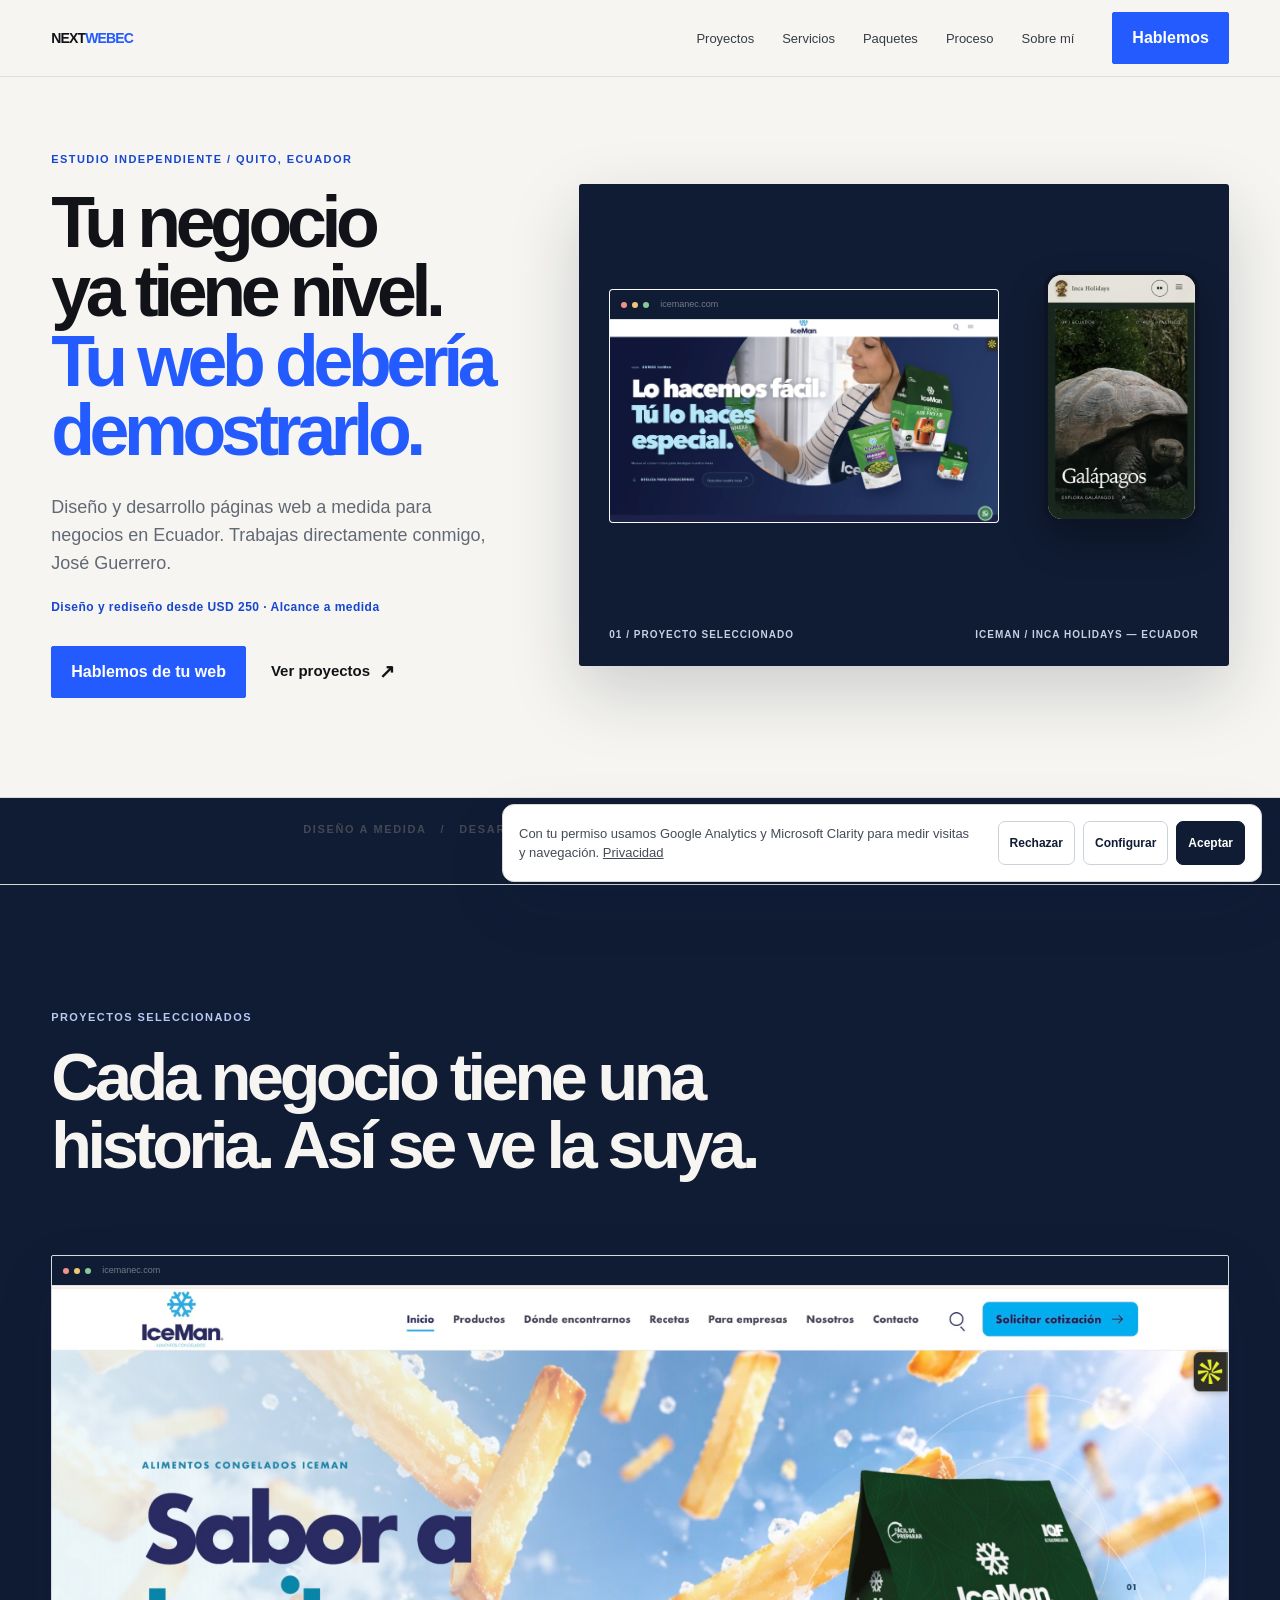
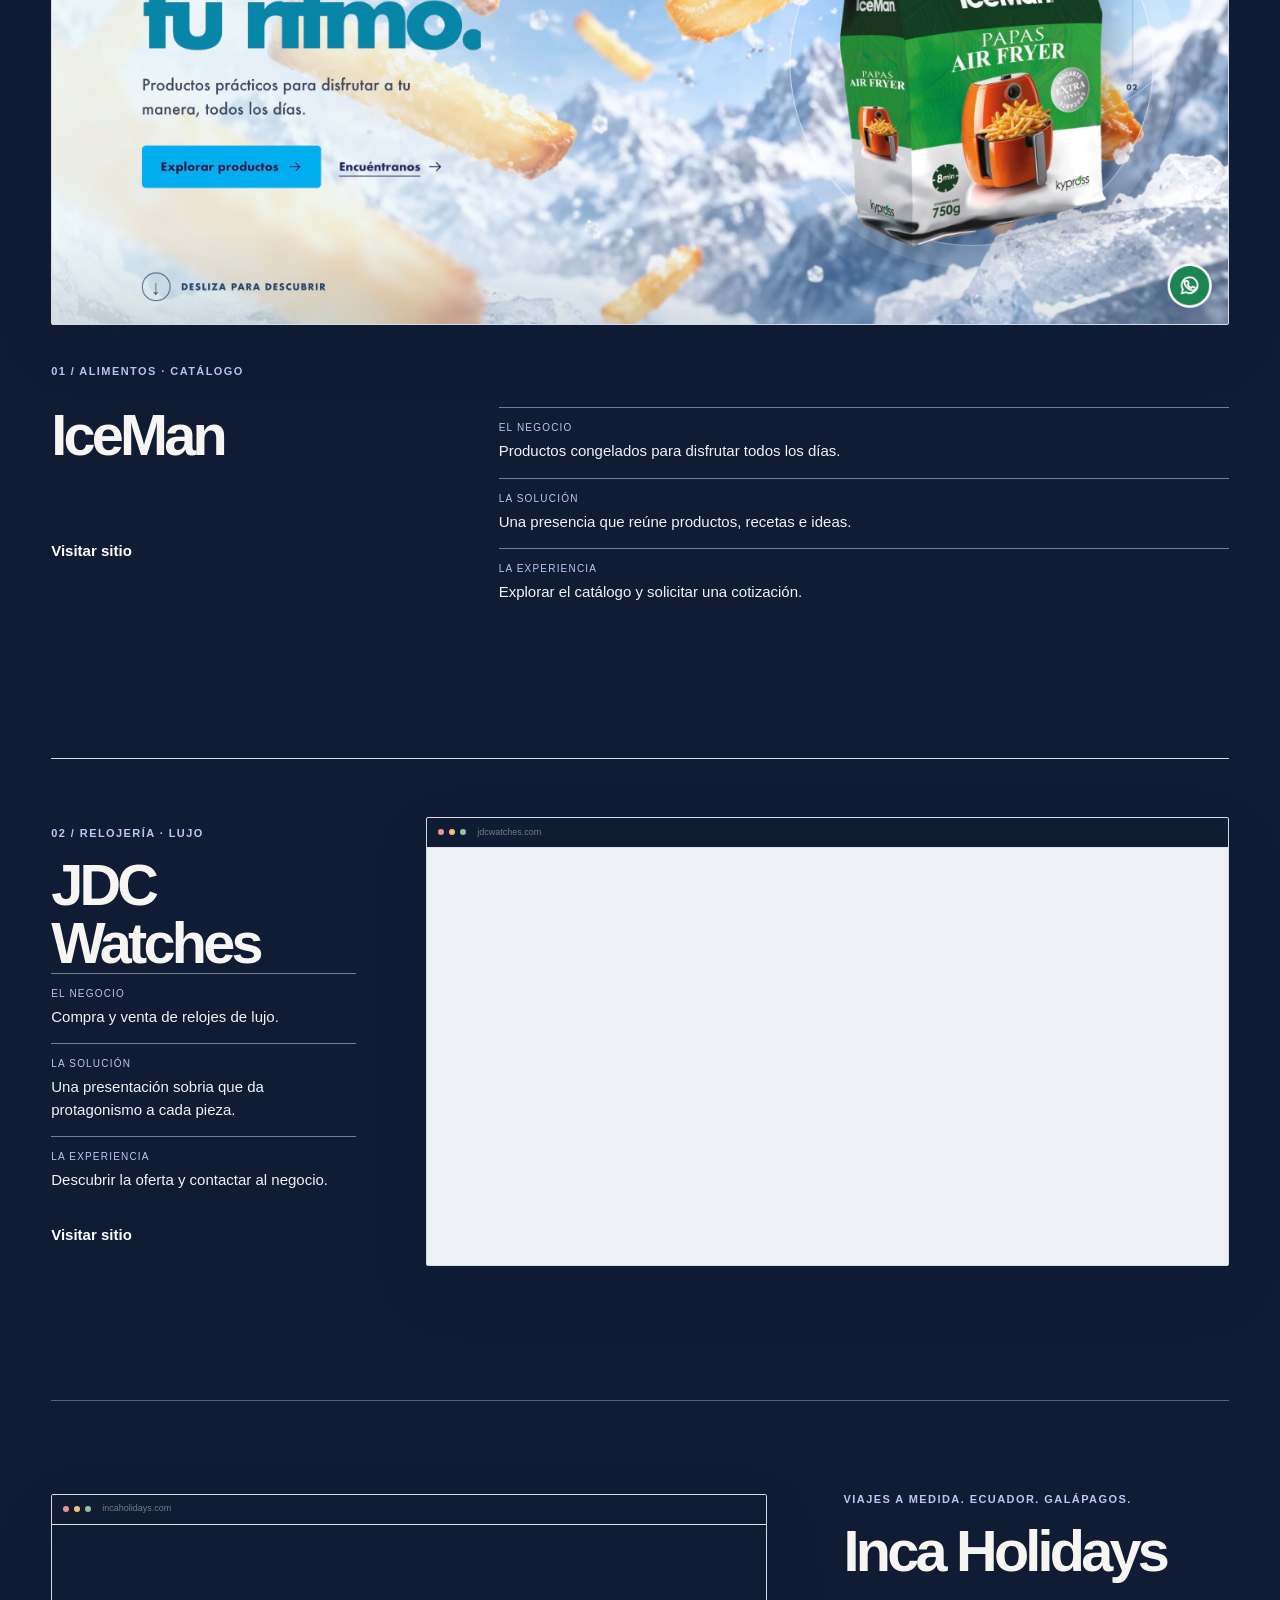
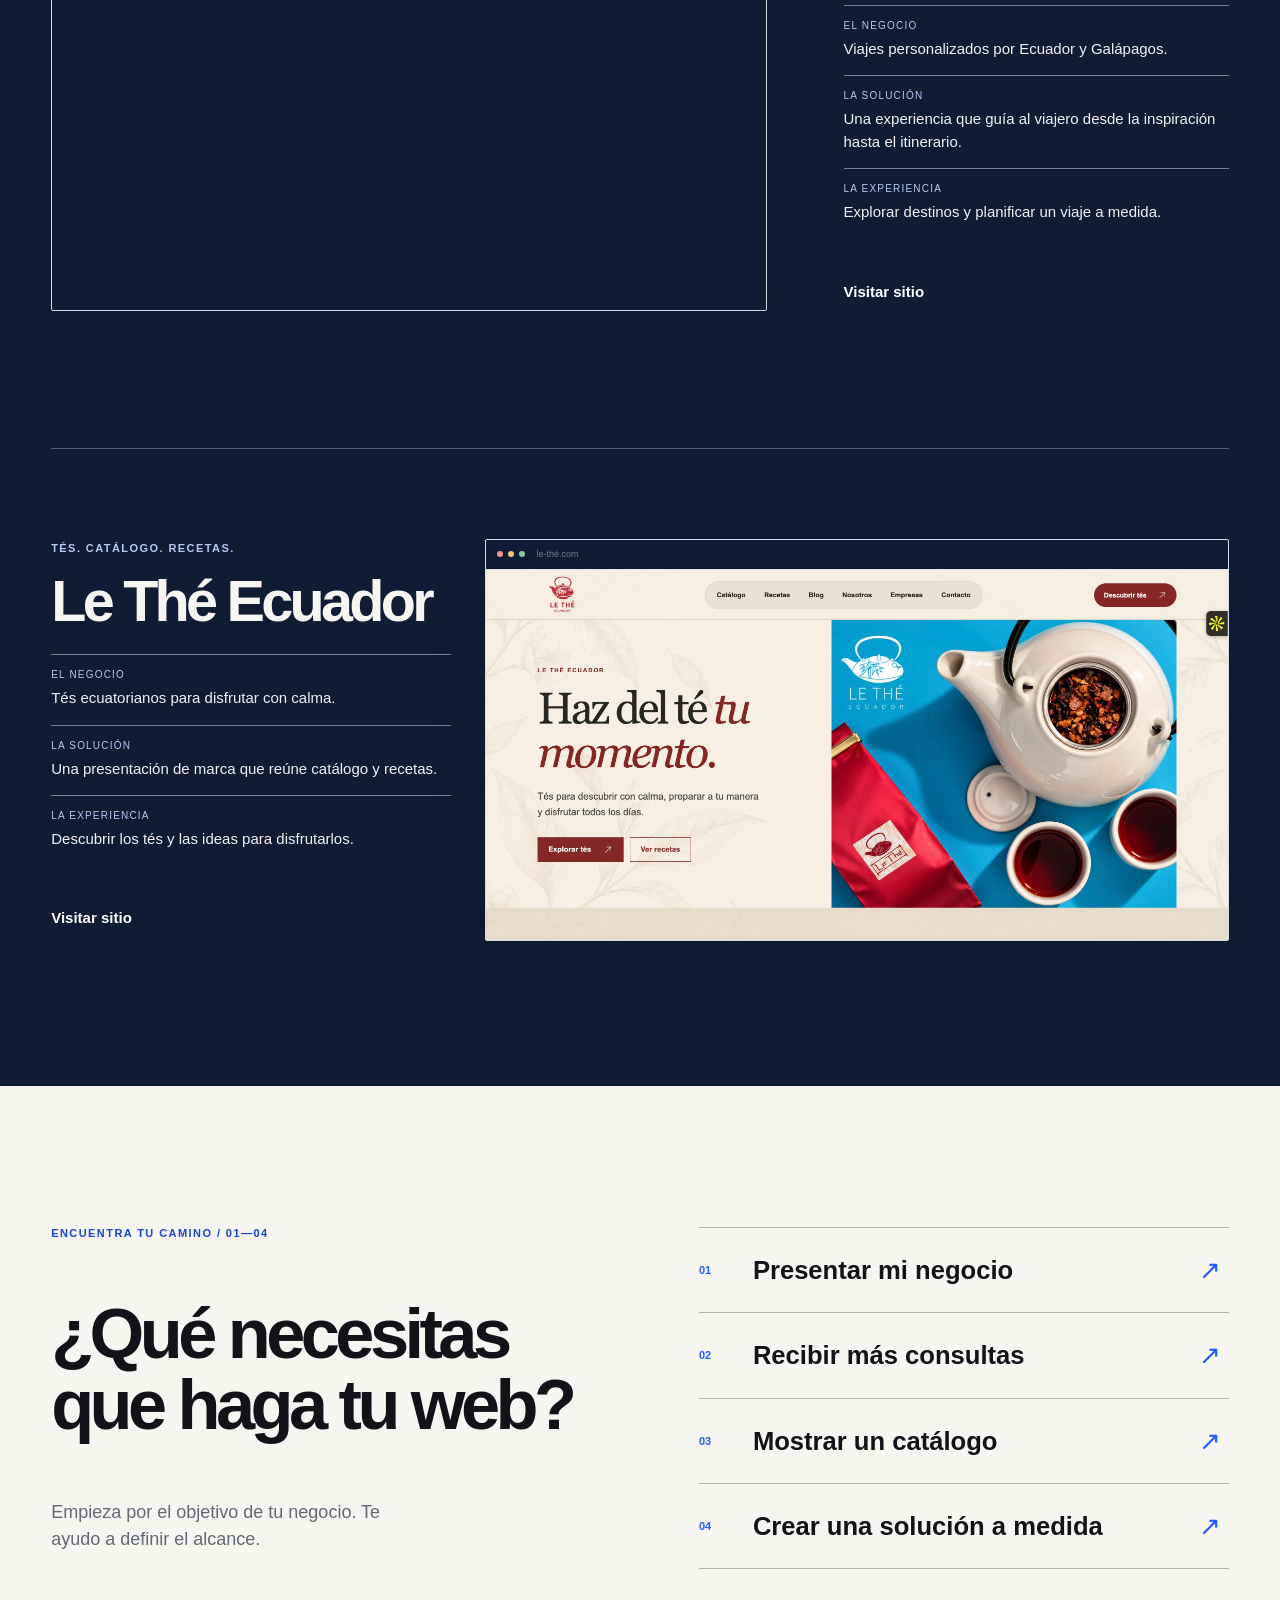
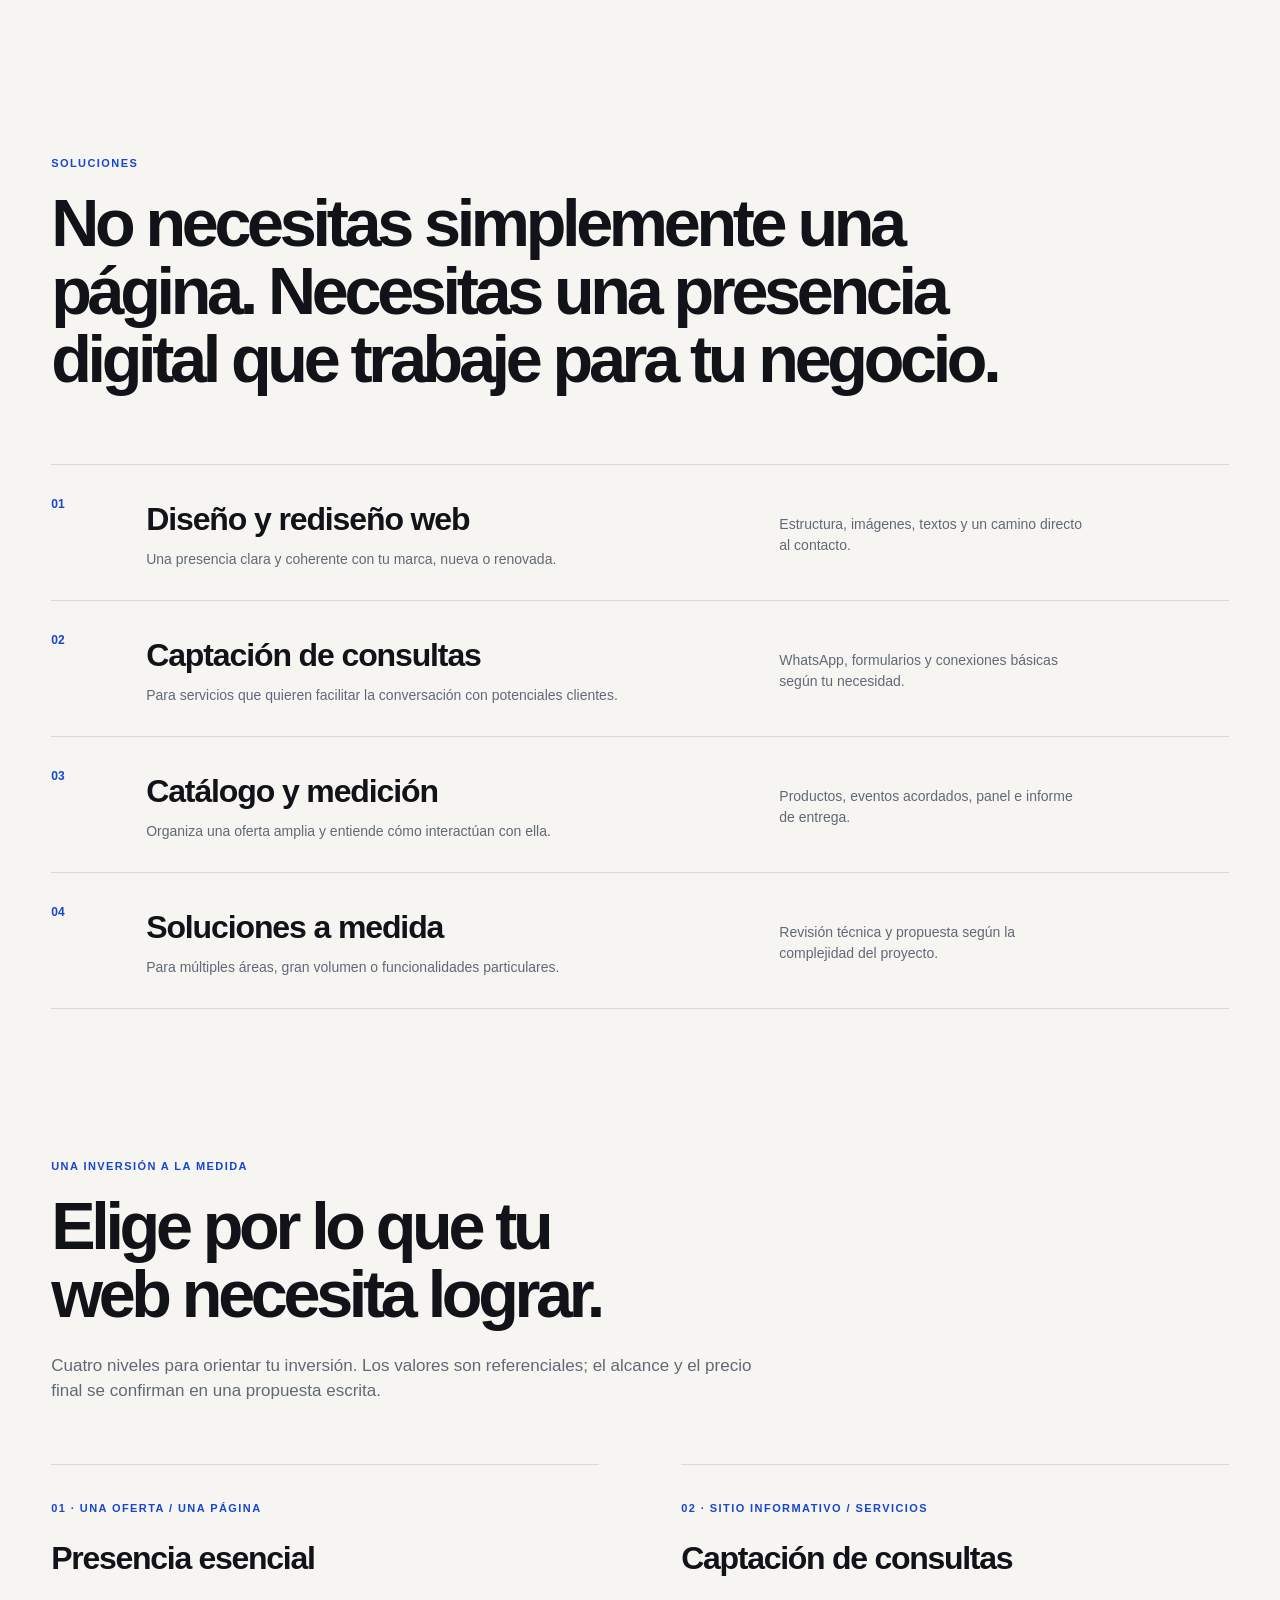
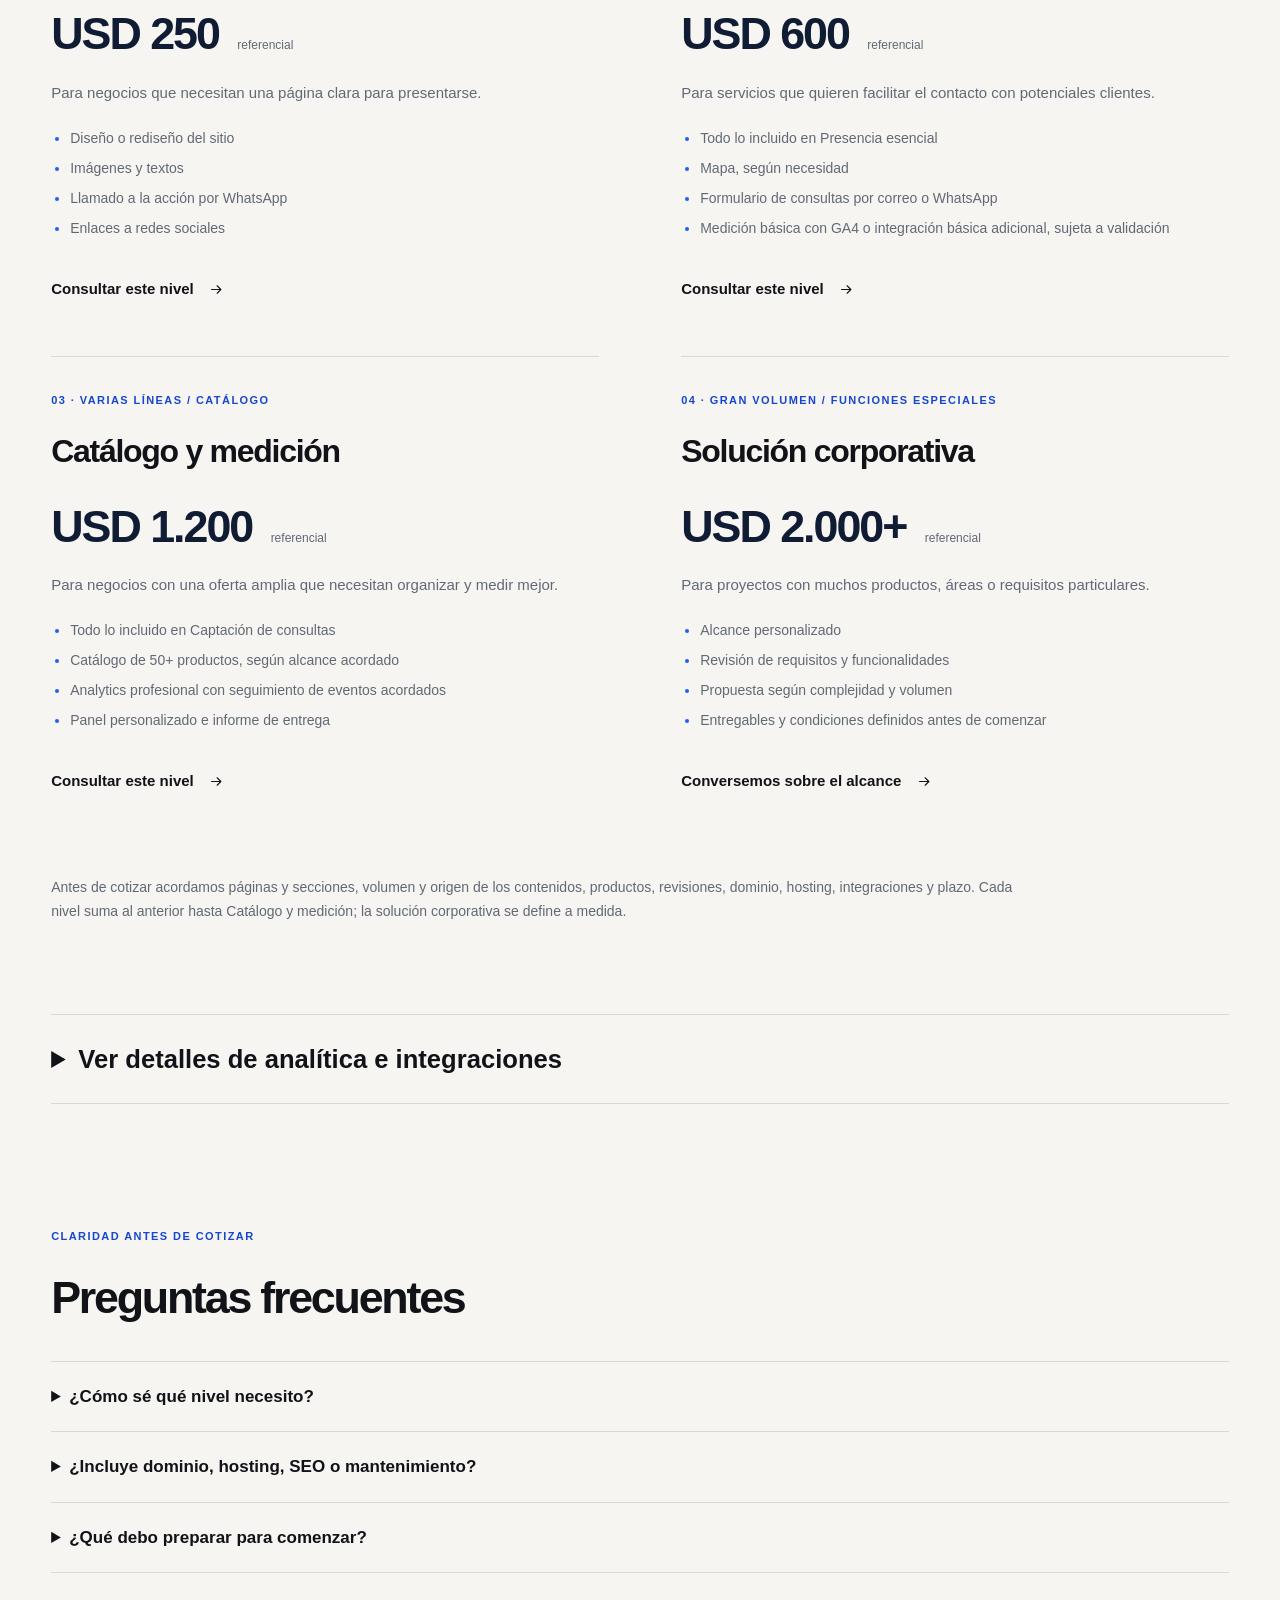
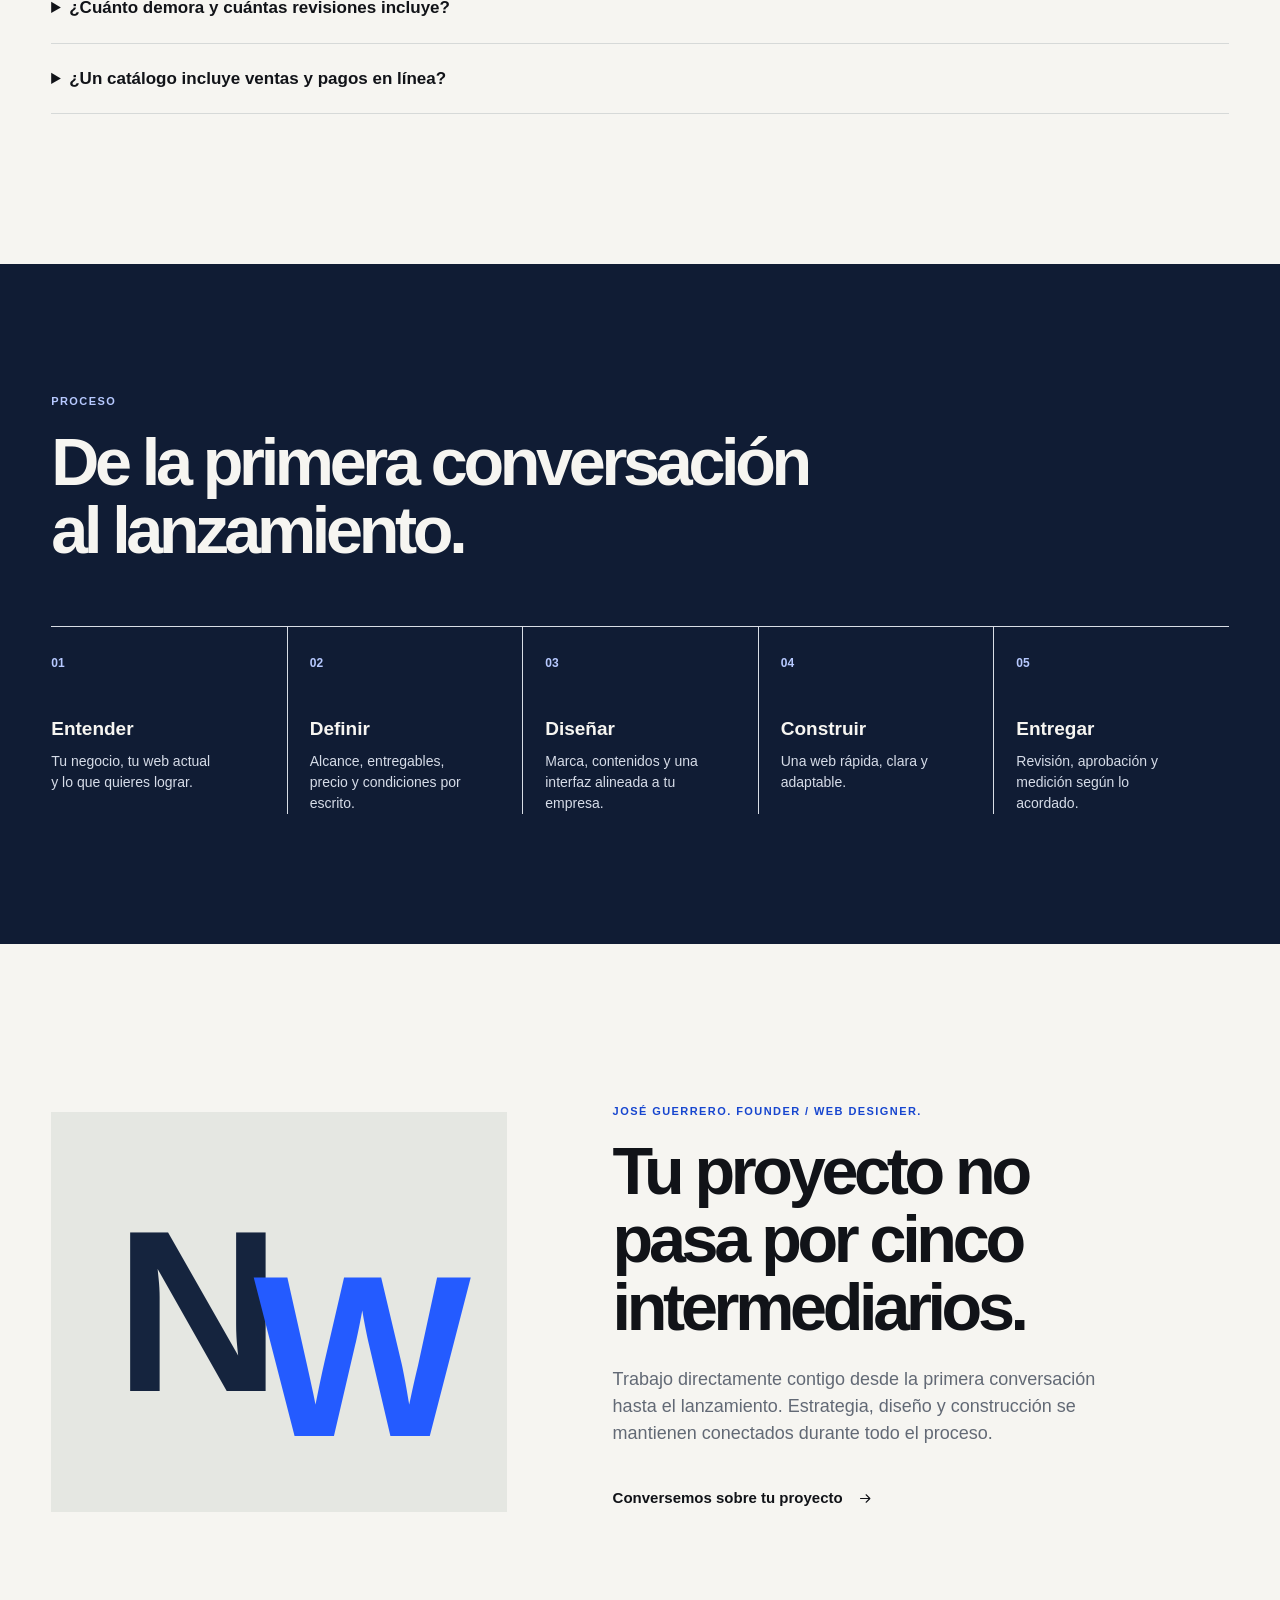
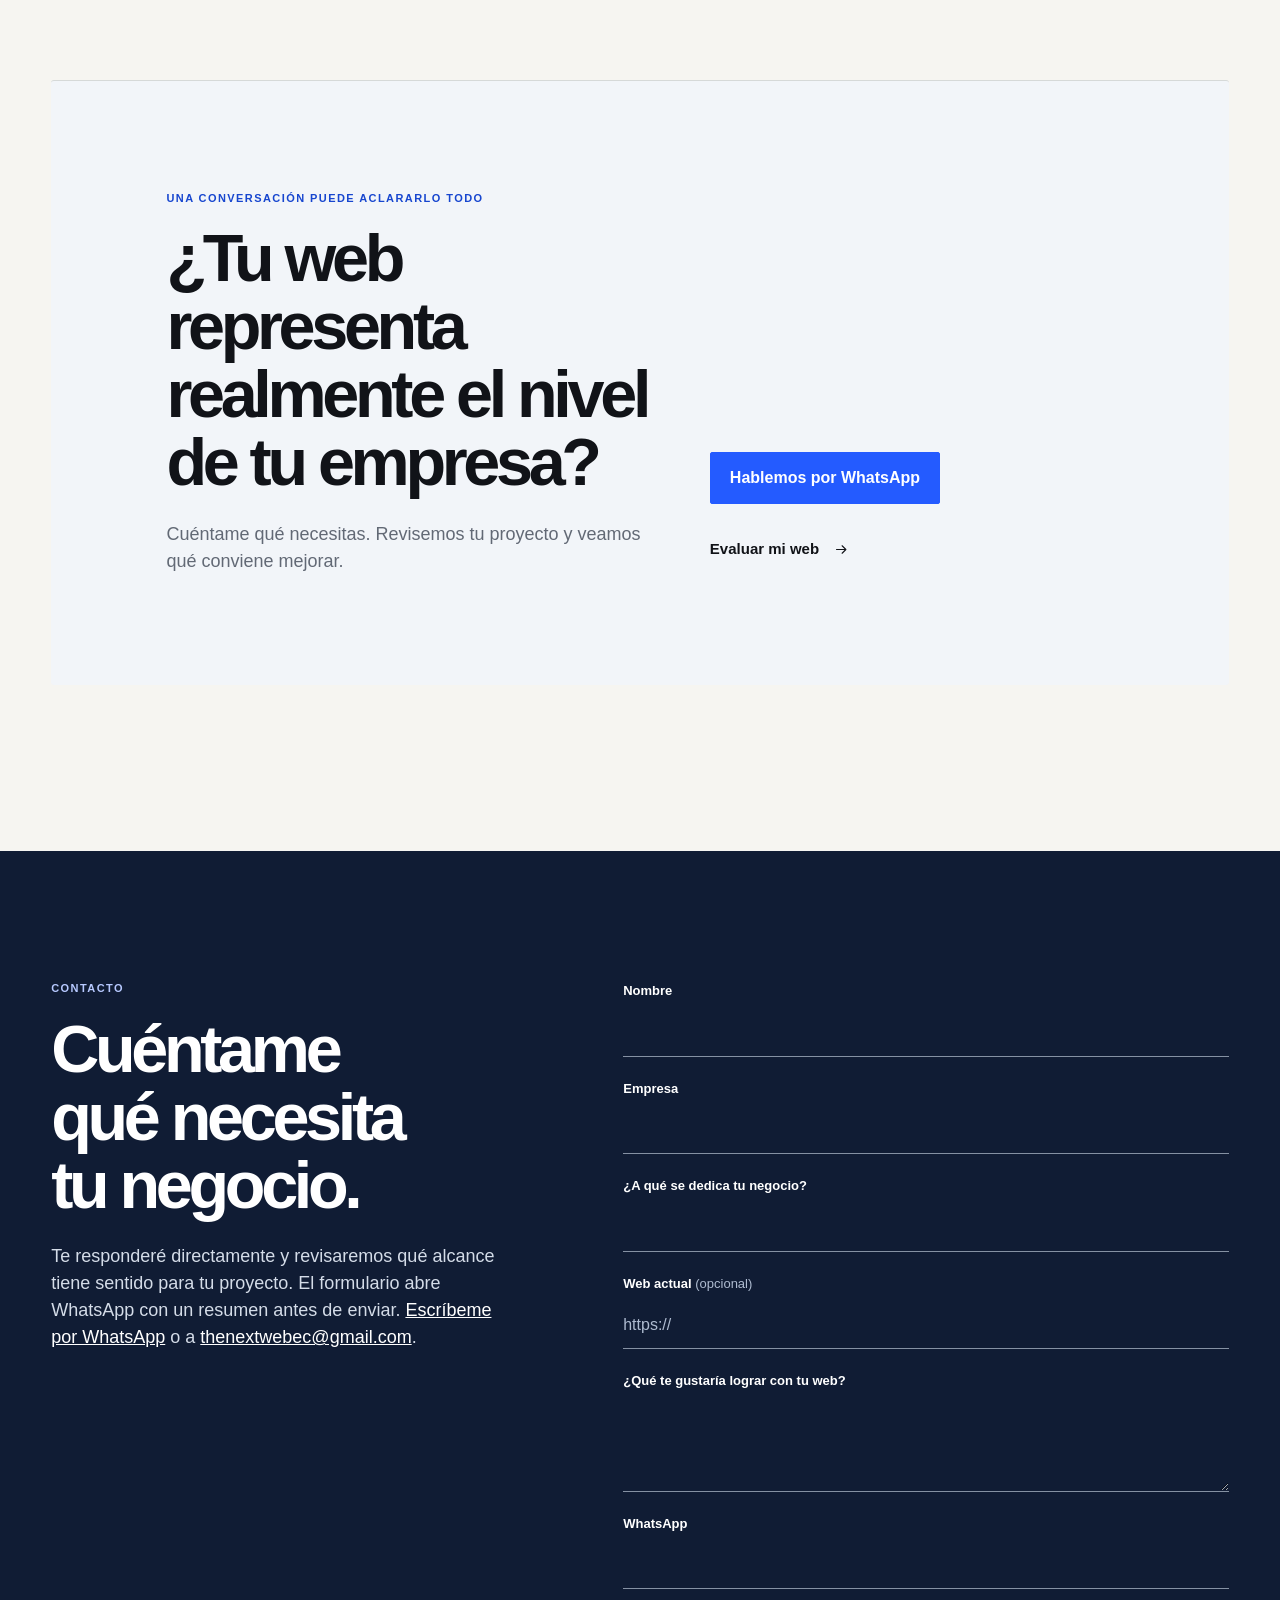
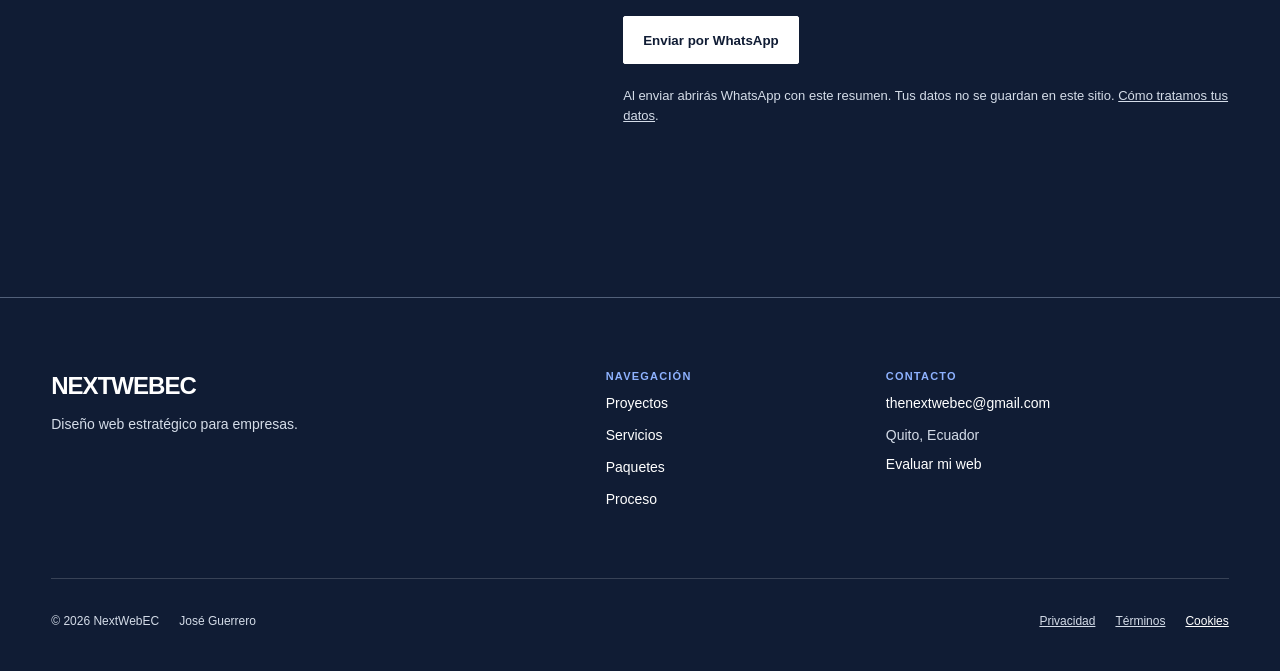
==== index.html @ 632a2a4b "Refresh project cover layout styles" ====
<!doctype html>
<html lang="es-EC">
<head>
  <meta charset="utf-8">
  <meta name="viewport" content="width=device-width, initial-scale=1">
  <title>Diseño y rediseño web en Quito, Ecuador | NextWebEC</title>
  <meta name="description" content="Diseño y rediseño de páginas web empresariales en Quito y Ecuador. Sitios a medida con contacto por WhatsApp. Alcance y cotización por escrito.">
  <meta name="robots" content="index, follow, max-image-preview:large">
  <meta name="author" content="José Guerrero, NextWebEC">
  <meta name="theme-color" content="#FFFFFF">
  <link rel="canonical" href="https://thenextwebec.com/">
  <link rel="icon" type="image/svg+xml" href="favicon.svg">
  <meta property="og:type" content="website">
  <meta property="og:site_name" content="NextWebEC">
  <meta property="og:locale" content="es_EC">
  <meta property="og:url" content="https://thenextwebec.com/">
  <meta property="og:title" content="Diseño y rediseño web en Quito, Ecuador | NextWebEC">
  <meta property="og:description" content="Diseño y rediseño de páginas web empresariales en Quito y Ecuador. Sitios a medida con contacto por WhatsApp. Alcance y cotización por escrito.">
  <meta property="og:image" content="https://thenextwebec.com/assets/social-preview.png">
  <meta name="twitter:card" content="summary_large_image">
  <link rel="preload" as="image" href="assets/projects/hero-iceman-desktop.webp"><link rel="stylesheet" href="styles.css?v=audit-20261008"><link rel="stylesheet" href="redesign-v2.css?v=7">

  <script type="application/ld+json">{"@context": "https://schema.org", "@graph": [{"@type": "Organization", "@id": "https://thenextwebec.com/#organization", "name": "NextWebEC", "url": "https://thenextwebec.com/", "email": "thenextwebec@gmail.com", "founder": {"@type": "Person", "name": "José Guerrero"}, "areaServed": [{"@type": "City", "name": "Quito"}, {"@type": "Country", "name": "Ecuador"}]}, {"@type": "WebSite", "@id": "https://thenextwebec.com/#website", "url": "https://thenextwebec.com/", "name": "NextWebEC", "inLanguage": "es-EC", "publisher": {"@id": "https://thenextwebec.com/#organization"}}, {"@type": "WebPage", "@id": "https://thenextwebec.com/#webpage", "url": "https://thenextwebec.com/", "name": "Diseño y rediseño web en Quito, Ecuador | NextWebEC", "description": "Diseño y rediseño de páginas web empresariales en Quito y Ecuador. Sitios a medida con contacto por WhatsApp. Alcance y cotización por escrito.", "inLanguage": "es-EC", "isPartOf": {"@id": "https://thenextwebec.com/#website"}, "about": {"@id": "https://thenextwebec.com/#organization"}}]}</script>
<meta name="referrer" content="strict-origin-when-cross-origin"><meta http-equiv="Content-Security-Policy" content="default-src 'self'; script-src 'self' https://www.googletagmanager.com https://www.google-analytics.com https://www.clarity.ms https://*.clarity.ms; style-src 'self' 'unsafe-inline'; img-src 'self' data: https://*.google-analytics.com https://*.clarity.ms https://*.bing.com; connect-src 'self' https://*.google-analytics.com https://*.analytics.google.com https://www.googletagmanager.com https://*.clarity.ms https://*.bing.com; frame-src 'none'; object-src 'none'; base-uri 'self'; form-action 'none'; upgrade-insecure-requests"><link rel="icon" type="image/png" sizes="32x32" href="/favicon-32.png"><link rel="icon" type="image/svg+xml" href="/favicon.svg"><link rel="apple-touch-icon" sizes="180x180" href="/apple-touch-icon.png"><script src="/tracking.js" defer></script><meta property="og:image:width" content="1200"><meta property="og:image:height" content="630"><meta property="og:image:alt" content="NextWebEC: Tu negocio tiene nivel. Tu web también."><meta name="twitter:title" content="Diseño y rediseño web en Quito, Ecuador | NextWebEC"><meta name="twitter:description" content="Diseño y rediseño de páginas web empresariales en Quito y Ecuador. Sitios a medida con contacto por WhatsApp. Alcance y cotización por escrito."><meta name="twitter:image" content="https://thenextwebec.com/assets/social-preview.png"></head>
<body>
  <a class="skip-link" href="#contenido">Saltar al contenido</a>
  <header class="site-header" id="top">
    <nav class="nav shell" aria-label="Navegación principal">
      <a class="wordmark" href="#inicio" aria-label="NextWebEC, inicio">NEXT<span>WEBEC</span></a>
      <button class="nav-toggle" type="button" aria-expanded="false" aria-controls="site-menu"><span class="nav-toggle-label" aria-hidden="true">Menú</span><span class="sr-only">Abrir menú</span><span class="nav-toggle-line" aria-hidden="true"></span><span class="nav-toggle-line" aria-hidden="true"></span></button>
      <div class="nav-menu" id="site-menu">
        <ul class="nav-links">
          <li><a href="#proyectos">Proyectos</a></li>
          <li><a href="#servicios">Servicios</a></li>
          <li><a href="#paquetes">Paquetes</a></li>
          <li><a href="#proceso">Proceso</a></li>
          <li><a href="#sobre-mi">Sobre mí</a></li>
        </ul>
        <a class="button button-nav" href="https://wa.me/593969349833?text=Hola%20Jos%C3%A9%2C%20vi%20tu%20trabajo%20y%20quisiera%20conversar%20sobre%20una%20web%20para%20mi%20empresa." target="_blank" rel="noopener noreferrer">Hablemos</a>
      </div>
    </nav>
  </header>
  <main id="contenido">
    <section class="hero shell" id="inicio">
      <div class="hero-copy reveal">
        <p class="eyebrow">Estudio independiente / Quito, Ecuador</p>
        <h1>Tu negocio ya tiene nivel.<span>Tu web debería demostrarlo.</span></h1>
        <p class="hero-summary">Diseño y desarrollo páginas web a medida para negocios en Ecuador. Trabajas directamente conmigo, José Guerrero.</p>
        <p class="hero-investment">Diseño y rediseño desde USD 250 · Alcance a medida</p>
        <div class="hero-actions"><a class="button" href="https://wa.me/593969349833?text=Hola%20Jos%C3%A9%2C%20quisiera%20conversar%20sobre%20mi%20web." target="_blank" rel="noopener noreferrer">Hablemos de tu web</a><a class="text-link" href="#proyectos">Ver proyectos <span aria-hidden="true">↗</span></a></div>
      </div>
      <div class="hero-showcase reveal" aria-label="Muestra de proyectos NextWebEC">
        <figure class="browser-frame">
          <div class="browser-bar" aria-hidden="true"><i></i><i></i><i></i><span>icemanec.com</span></div>
          <img src="assets/projects/hero-iceman-desktop.webp" width="1600" height="867" fetchpriority="high" loading="eager" decoding="async" alt="Portada de IceMan en escritorio">
        </figure>
        <figure class="phone-frame"><img src="assets/projects/hero-inca-mobile.webp" width="700" height="1247" loading="eager" decoding="async" alt="Versión móvil de Inca Holidays con Galápagos"></figure>
        <p class="showcase-caption">01 / PROYECTO SELECCIONADO <span>ICEMAN / INCA HOLIDAYS — ECUADOR</span></p>
      </div>
    </section>
    <section class="discipline-strip" aria-label="Capacidades principales"><div class="shell discipline-items"><p>DISEÑO A MEDIDA &nbsp; / &nbsp; DESARROLLO WEB &nbsp; / &nbsp; ESTRATEGIA &nbsp; / &nbsp; CATÁLOGOS &nbsp; / &nbsp; QUITO, ECUADOR</p></div></section>
    <div id="resultados" aria-hidden="true"></div>
    <section class="projects-section" id="proyectos"><div class="shell">
      <div class="section-heading reveal"><p class="eyebrow">Proyectos seleccionados</p><h2>Cada negocio tiene una historia. Así se ve la suya.</h2></div>
      <article class="case-study case-iceman reveal">
        <div class="case-visual browser-frame"><div class="browser-bar" aria-hidden="true"><i></i><i></i><i></i><span>icemanec.com</span></div><img src="assets/projects/iceman-homepage-hero.jpg?v=20261022" width="2880" height="1562" loading="lazy" decoding="async" alt="Hero actual de IceMan diseñado por NextWebEC"></div>
        <div class="case-copy"><p class="case-type">01 / ALIMENTOS · CATÁLOGO</p><h3>IceMan</h3><dl class="story"><div><dt>El negocio</dt><dd>Productos congelados para disfrutar todos los días.</dd></div><div><dt>La solución</dt><dd>Una presencia que reúne productos, recetas e ideas.</dd></div><div><dt>La experiencia</dt><dd>Explorar el catálogo y solicitar una cotización.</dd></div></dl><a class="text-link" href="https://icemanec.com/" target="_blank" rel="noopener noreferrer">Visitar sitio</a></div>
      </article>
      <article class="case-study case-jdc reveal">
        <div class="case-visual browser-frame"><div class="browser-bar" aria-hidden="true"><i></i><i></i><i></i><span>jdcwatches.com</span></div><img src="assets/projects/jdc-watches-hero-20261022.jpg?v=20261022" width="2880" height="1554" loading="lazy" decoding="async" alt="Hero actual de JDC Watches diseñado por NextWebEC"></div>
        <div class="case-copy"><p class="case-type">02 / RELOJERÍA · LUJO</p><h3>JDC Watches</h3><dl class="story"><div><dt>El negocio</dt><dd>Compra y venta de relojes de lujo.</dd></div><div><dt>La solución</dt><dd>Una presentación sobria que da protagonismo a cada pieza.</dd></div><div><dt>La experiencia</dt><dd>Descubrir la oferta y contactar al negocio.</dd></div></dl><a class="text-link" href="https://jdcwatches.com/" target="_blank" rel="noopener noreferrer">Visitar sitio</a></div>
      </article>
      <article class="case-study case-wellness reveal"><div class="case-visual browser-frame"><div class="browser-bar" aria-hidden="true"><i></i><i></i><i></i><span>incaholidays.com</span></div><img src="assets/projects/incaholidays-homepage-hero.jpg?v=20261113" width="2880" height="1556" loading="lazy" decoding="async" alt="Portada de Inca Holidays diseñada por NextWebEC"></div><div class="case-copy"><p class="case-type">Viajes a medida. Ecuador. Galápagos.</p><h3>Inca Holidays</h3><dl class="story"><div><dt>El negocio</dt><dd>Viajes personalizados por Ecuador y Galápagos.</dd></div><div><dt>La solución</dt><dd>Una experiencia que guía al viajero desde la inspiración hasta el itinerario.</dd></div><div><dt>La experiencia</dt><dd>Explorar destinos y planificar un viaje a medida.</dd></div></dl><a class="text-link" href="https://incaholidays.com/" target="_blank" rel="noopener noreferrer">Visitar sitio</a></div></article>
      <article class="case-study case-uio reveal"><div class="case-copy"><p class="case-type">Tés. Catálogo. Recetas.</p><h3>Le Thé Ecuador</h3><dl class="story"><div><dt>El negocio</dt><dd>Tés ecuatorianos para disfrutar con calma.</dd></div><div><dt>La solución</dt><dd>Una presentación de marca que reúne catálogo y recetas.</dd></div><div><dt>La experiencia</dt><dd>Descubrir los tés y las ideas para disfrutarlos.</dd></div></dl><a class="text-link" href="https://le-thé.com" target="_blank" rel="noopener noreferrer">Visitar sitio</a></div><div class="case-visual browser-frame"><div class="browser-bar" aria-hidden="true"><i></i><i></i><i></i><span>le-thé.com</span></div><img src="assets/projects/le-the-hero.jpg?v=20261022" width="2880" height="1560" loading="lazy" decoding="async" alt="Hero actual de Le Thé Ecuador diseñado por NextWebEC"></div></article>
    </div></section>
    <section class="goals" id="servicios"><div class="shell goals-inner"><div><p class="eyebrow">ENCUENTRA TU CAMINO / 01—04</p><h2>¿Qué necesitas que haga tu web?</h2><p>Empieza por el objetivo de tu negocio. Te ayudo a definir el alcance.</p></div><nav class="goals-list" aria-label="Elige según tu objetivo"><a href="#plan-1"><span>01</span> Presentar mi negocio <b>↗</b></a><a href="#plan-2"><span>02</span> Recibir más consultas <b>↗</b></a><a href="#plan-3"><span>03</span> Mostrar un catálogo <b>↗</b></a><a href="#plan-4"><span>04</span> Crear una solución a medida <b>↗</b></a></nav></div></section>
    <section class="services-section shell">
      <div class="section-heading services-heading reveal"><p class="eyebrow">Soluciones</p><h2>No necesitas simplemente una página. Necesitas una presencia digital que trabaje para tu negocio.</h2></div>
      <div class="service-list reveal">
        <article><span>01</span><div><h3><a href="/diseno-web-quito/" style="text-decoration:none">Diseño y rediseño web</a></h3><p><a href="/rediseno-paginas-web-ecuador/" style="text-decoration:none" aria-label="Rediseño web en Ecuador: una presencia clara y coherente con tu marca">Una presencia clara y coherente con tu marca, nueva o renovada.</a></p></div><p class="deliverable">Estructura, imágenes, textos y un camino directo al contacto.</p></article>
        <article><span>02</span><div><h3>Captación de consultas</h3><p>Para servicios que quieren facilitar la conversación con potenciales clientes.</p></div><p class="deliverable">WhatsApp, formularios y conexiones básicas según tu necesidad.</p></article>
        <article><span>03</span><div><h3>Catálogo y medición</h3><p>Organiza una oferta amplia y entiende cómo interactúan con ella.</p></div><p class="deliverable">Productos, eventos acordados, panel e informe de entrega.</p></article>
        <article><span>04</span><div><h3>Soluciones a medida</h3><p>Para múltiples áreas, gran volumen o funcionalidades particulares.</p></div><p class="deliverable">Revisión técnica y propuesta según la complejidad del proyecto.</p></article>
      </div>
      <section class="packages-section reveal" id="paquetes" aria-labelledby="packages-title">
        <div class="section-heading"><p class="eyebrow">Una inversión a la medida</p><h2 id="packages-title">Elige por lo que tu web necesita lograr.</h2><p class="section-summary">Cuatro niveles para orientar tu inversión. Los valores son referenciales; el alcance y el precio final se confirman en una propuesta escrita.</p></div>
        <div class="packages-grid">
          <article class="package" id="plan-1"><p class="package-number">01 · Una oferta / una página</p><h3>Presencia esencial</h3><p class="package-price">USD 250 <span>referencial</span></p><p>Para negocios que necesitan una página clara para presentarse.</p><ul><li>Diseño o rediseño del sitio</li><li>Imágenes y textos</li><li>Llamado a la acción por WhatsApp</li><li>Enlaces a redes sociales</li></ul><a class="text-link" href="#contacto">Consultar este nivel <svg class="icon-arrow" viewBox="0 0 24 24" aria-hidden="true" focusable="false"><path d="M4 12h15M13 6l6 6-6 6"></path></svg></a></article>
          <article class="package" id="plan-2"><p class="package-number">02 · Sitio informativo / servicios</p><h3>Captación de consultas</h3><p class="package-price">USD 600 <span>referencial</span></p><p>Para servicios que quieren facilitar el contacto con potenciales clientes.</p><ul><li>Todo lo incluido en Presencia esencial</li><li>Mapa, según necesidad</li><li>Formulario de consultas por correo o WhatsApp</li><li>Medición básica con GA4 o integración básica adicional, sujeta a validación</li></ul><a class="text-link" href="#contacto">Consultar este nivel <svg class="icon-arrow" viewBox="0 0 24 24" aria-hidden="true" focusable="false"><path d="M4 12h15M13 6l6 6-6 6"></path></svg></a></article>
          <article class="package" id="plan-3"><p class="package-number">03 · Varias líneas / catálogo</p><h3>Catálogo y medición</h3><p class="package-price">USD 1.200 <span>referencial</span></p><p>Para negocios con una oferta amplia que necesitan organizar y medir mejor.</p><ul><li>Todo lo incluido en Captación de consultas</li><li>Catálogo de 50+ productos, según alcance acordado</li><li>Analytics profesional con seguimiento de eventos acordados</li><li>Panel personalizado e informe de entrega</li></ul><a class="text-link" href="#contacto">Consultar este nivel <svg class="icon-arrow" viewBox="0 0 24 24" aria-hidden="true" focusable="false"><path d="M4 12h15M13 6l6 6-6 6"></path></svg></a></article>
          <article class="package" id="plan-4"><p class="package-number">04 · Gran volumen / funciones especiales</p><h3>Solución corporativa</h3><p class="package-price">USD 2.000+ <span>referencial</span></p><p>Para proyectos con muchos productos, áreas o requisitos particulares.</p><ul><li>Alcance personalizado</li><li>Revisión de requisitos y funcionalidades</li><li>Propuesta según complejidad y volumen</li><li>Entregables y condiciones definidos antes de comenzar</li></ul><a class="text-link" href="#contacto">Conversemos sobre el alcance <svg class="icon-arrow" viewBox="0 0 24 24" aria-hidden="true" focusable="false"><path d="M4 12h15M13 6l6 6-6 6"></path></svg></a></article>
        </div>
        <p class="scope-note">Antes de cotizar acordamos páginas y secciones, volumen y origen de los contenidos, productos, revisiones, dominio, hosting, integraciones y plazo. Cada nivel suma al anterior hasta Catálogo y medición; la solución corporativa se define a medida.</p>
      </section>
      <details class="measurement-details"><summary>Ver detalles de analítica e integraciones</summary><section class="measurement-system" aria-labelledby="measurement-title">
        <div class="measurement-intro"><div><p class="measurement-label">Medición e integraciones</p><h3 id="measurement-title">Entiende qué ocurre después de la visita.</h3></div><p>Definimos qué conviene observar según el objetivo de tu negocio y las acciones que puedan medirse técnicamente. El seguimiento empieza cuando se instala la medición.</p></div>
        <div class="signals-grid">
          <article><p>Opción del nivel 02</p><h4>Analytics básico</h4><ul><li>Configuración de GA4, instalación de la etiqueta y comprobación de visitas</li><li>Informes estándar de adquisición, canales y páginas</li><li>El cliente conserva acceso a su propiedad de GA4</li><li>Sin panel ni informe personalizado</li></ul></article>
          <article><p>Alternativa del nivel 02</p><h4>Integración básica</h4><ul><li>Conexión por enlace, inserción o complemento existente</li><li>Mapa, formulario, WhatsApp o redes, según validación</li><li>Sin desarrollo de API, sincronización ni automatización a medida</li><li>Las conexiones ya incluidas no se cobran dos veces</li></ul></article>
          <article><p>Incluido en el nivel 03</p><h4>Analytics profesional</h4><ul><li>Todo lo básico y eventos acordados, como clics en WhatsApp o envíos de formulario</li><li>Cantidad de eventos definida en la propuesta</li><li>Panel personalizado e informe al entregar</li><li>Sin reportes periódicos ni gestión de campañas incluidos</li></ul></article>
        </div>
        <p class="scope-note">Si no hay historial, el informe inicial tendrá datos limitados. La medición ayuda a tomar decisiones; no garantiza una cantidad de consultas o ventas.</p>
        <div class="custom-scope"><p class="measurement-label">Requisitos especiales</p><h4>¿Necesitas pagos, reservas o conectar tu operación?</h4><p>Ecommerce y pagos, reservas complejas, acceso privado, CRM/ERP, API, bases de datos, automatizaciones, varios idiomas o migraciones grandes requieren revisión técnica y cotización personalizada. Cuéntanos qué necesitas para definir una solución viable.</p><a class="text-link" href="#contacto">Revisar mi proyecto <svg class="icon-arrow" viewBox="0 0 24 24" aria-hidden="true" focusable="false"><path d="M4 12h15M13 6l6 6-6 6"></path></svg></a></div>
      </section>
      </details>
      <section class="faq-section reveal" aria-labelledby="faq-title">
        <p class="eyebrow">Claridad antes de cotizar</p><h3 id="faq-title">Preguntas frecuentes</h3>
        <details><summary>¿Cómo sé qué nivel necesito?</summary><p>Partimos de tu objetivo y el volumen de tu oferta: una página para presentarte, varias páginas para tus servicios, un catálogo o una solución con funciones particulares. El diagnóstico nos permite recomendar un alcance inicial.</p></details>
        <details><summary>¿Incluye dominio, hosting, SEO o mantenimiento?</summary><p>Estas condiciones se confirman en la propuesta. Dominio, hosting, SSL, SEO, soporte, mantenimiento y fotografía profesional se revisan según el proyecto; no se asumen incluidos en los precios referenciales.</p></details>
        <details><summary>¿Qué debo preparar para comenzar?</summary><p>Primero cuéntanos a qué se dedica tu negocio, si ya tienes web y qué quieres lograr. Después reunimos logo, marca, referencias, contenidos y datos del dominio. El volumen y la producción de imágenes y textos se acuerdan en la propuesta.</p></details>
        <details><summary>¿Cuánto demora y cuántas revisiones incluye?</summary><p>El plazo, las revisiones y las opciones de pago se confirman por escrito según el alcance y los materiales disponibles. Los cambios posteriores y los extras se acuerdan antes de realizarlos.</p></details>
        <details><summary>¿Un catálogo incluye ventas y pagos en línea?</summary><p>Un catálogo presenta y organiza productos. Un proceso de compra con pagos, reservas u otras funciones necesita validación técnica y una cotización específica.</p></details>
      </section>
    </section>
    <section class="process-section" id="proceso"><div class="shell"><div class="section-heading process-heading reveal"><p class="eyebrow">Proceso</p><h2>De la primera conversación al lanzamiento.</h2></div><ol class="process-list reveal"><li><span>01</span><h3>Entender</h3><p>Tu negocio, tu web actual y lo que quieres lograr.</p></li><li><span>02</span><h3>Definir</h3><p>Alcance, entregables, precio y condiciones por escrito.</p></li><li><span>03</span><h3>Diseñar</h3><p>Marca, contenidos y una interfaz alineada a tu empresa.</p></li><li><span>04</span><h3>Construir</h3><p>Una web rápida, clara y adaptable.</p></li><li><span>05</span><h3>Entregar</h3><p>Revisión, aprobación y medición según lo acordado.</p></li></ol></div></section>
    <section class="about shell" id="sobre-mi"><div class="about-mark reveal" aria-hidden="true">N<span>W</span></div><div class="about-copy reveal"><p class="eyebrow">José Guerrero. Founder / Web Designer.</p><h2>Tu proyecto no pasa por cinco intermediarios.</h2><p>Trabajo directamente contigo desde la primera conversación hasta el lanzamiento. Estrategia, diseño y construcción se mantienen conectados durante todo el proceso.</p><a class="text-link" href="#contacto">Conversemos sobre tu proyecto <svg class="icon-arrow" viewBox="0 0 24 24" aria-hidden="true" focusable="false"><path d="M4 12h15M13 6l6 6-6 6"></path></svg></a></div></section>
    <section class="conversion shell"><div class="conversion-copy reveal"><p class="eyebrow">Una conversación puede aclararlo todo</p><h2>¿Tu web representa realmente el nivel de tu empresa?</h2><p>Cuéntame qué necesitas. Revisemos tu proyecto y veamos qué conviene mejorar.</p></div><div class="conversion-actions reveal"><a class="button" href="https://wa.me/593969349833?text=Hola%20Jos%C3%A9%2C%20quiero%20revisar%20la%20web%20de%20mi%20empresa." target="_blank" rel="noopener noreferrer">Hablemos por WhatsApp</a><a class="text-link" href="evaluar-mi-web.html">Evaluar mi web <svg class="icon-arrow" viewBox="0 0 24 24" aria-hidden="true" focusable="false"><path d="M4 12h15M13 6l6 6-6 6"></path></svg></a></div></section>
    <section class="contact-section" id="contacto"><div class="shell contact-grid"><div class="contact-copy reveal"><p class="eyebrow">Contacto</p><h2>Cuéntame qué necesita tu negocio.</h2><p>Te responderé directamente y revisaremos qué alcance tiene sentido para tu proyecto. El formulario abre WhatsApp con un resumen antes de enviar. <a href="https://wa.me/593969349833">Escríbeme por WhatsApp</a> o a <a href="mailto:thenextwebec@gmail.com">thenextwebec@gmail.com</a>.</p></div><form class="contact-form reveal" id="contactForm" data-clarity-mask="true"><div class="form-field"><label for="nombre">Nombre</label><input id="nombre" name="nombre" autocomplete="name" maxlength="100" required></div><div class="form-field"><label for="empresa">Empresa</label><input id="empresa" name="empresa" autocomplete="organization" maxlength="150" required></div><div class="form-field"><label for="actividad">¿A qué se dedica tu negocio?</label><input id="actividad" name="actividad" maxlength="200" required></div><div class="form-field"><label for="sitio">Web actual <span>(opcional)</span></label><input id="sitio" name="sitio" maxlength="500" type="url" inputmode="url" placeholder="https://"></div><div class="form-field"><label for="necesidad">¿Qué te gustaría lograr con tu web?</label><textarea id="necesidad" name="necesidad" maxlength="2000" required></textarea></div><div class="form-field"><label for="whatsapp">WhatsApp</label><input id="whatsapp" name="whatsapp" pattern="(?=(?:[^0-9]*[0-9]){7,15}[^0-9]*$)[+0-9 .\(\)\-]{7,25}" minlength="7" maxlength="25" title="Introduce un teléfono de 7 a 25 caracteres, con números y prefijo opcional." type="tel" inputmode="tel" autocomplete="tel" required></div><button class="button" type="submit">Enviar por WhatsApp</button><p class="form-note">Al enviar abrirás WhatsApp con este resumen. Tus datos no se guardan en este sitio. <a href="privacidad.html">Cómo tratamos tus datos</a>.</p><p class="form-message" id="formMsg" aria-live="polite"></p></form></div></section>
  <noscript><p class="shell">Activa JavaScript para usar el formulario. También puedes <a href="https://wa.me/593969349833">contactarnos directamente por WhatsApp</a>.</p></noscript></main>
  <footer class="site-footer"><div class="shell footer-grid"><div><a class="footer-mark" href="#inicio">NEXTWEBEC</a><p>Diseño web estratégico para empresas.</p></div><div><p class="footer-label">Navegación</p><a href="#proyectos">Proyectos</a><a href="#servicios">Servicios</a><a href="#paquetes">Paquetes</a><a href="#proceso">Proceso</a></div><div><p class="footer-label">Contacto</p><a href="mailto:thenextwebec@gmail.com">thenextwebec@gmail.com</a><p>Quito, Ecuador</p><a href="evaluar-mi-web.html">Evaluar mi web</a></div></div><div class="shell footer-bottom"><span>© 2026 NextWebEC</span><span>José Guerrero</span><a href="privacidad.html">Privacidad</a><a href="terminos.html">Términos</a><button class="cookie-settings" type="button">Cookies</button></div></footer>
  <script src="app.js" defer></script>

</body>
</html>
---- styles.css ----
:root{--navy:#071b44;--blue:#0b5cff;--blue-deep:#0a48d5;--ink:#111318;--muted:#5e6470;--line:#e7e9ed;--soft:#f7f8fa;--white:#fff;--container:1280px;--radius:14px;--ease:cubic-bezier(.22,1,.36,1);--shadow:0 22px 60px rgba(7,27,68,.1)}
.measurement-system{margin-top:78px;padding-top:42px;border-top:1px solid var(--line)}.measurement-intro{display:grid;grid-template-columns:1fr 1fr;gap:44px;align-items:end}.measurement-label,.monthly-label{margin:0 0 16px;color:var(--blue-deep);font-size:11px;font-weight:750;letter-spacing:.12em;text-transform:uppercase}.measurement-intro h3{max-width:620px;margin:0;font-size:clamp(2.05rem,3.8vw,3.65rem);font-weight:570;letter-spacing:-.06em;line-height:1}.measurement-intro>p:last-child{max-width:510px;margin:0;color:var(--muted);font-size:16px}.monthly-report{margin-top:54px;padding:30px;background:var(--navy);border-radius:var(--radius);color:#fff}.monthly-label{color:#9dbbff}.monthly-report ol{display:grid;grid-template-columns:repeat(3,1fr);gap:28px;margin:0;padding:0;list-style:none}.monthly-report li{padding-right:18px;border-right:1px solid rgba(255,255,255,.2)}.monthly-report li:last-child{border-right:0}.monthly-report li>span{display:block;margin-bottom:32px;color:#9dbbff;font-size:12px;font-weight:700}.monthly-report strong{display:block;font-size:19px;font-weight:600}.monthly-report p{margin:7px 0 0;color:#c8d4e8;font-size:14px}.signals-grid{display:grid;grid-template-columns:repeat(3,1fr);gap:28px;margin-top:58px}.signals-grid article{padding:0 0 22px;border-bottom:1px solid var(--line)}.signals-grid article>p{margin:0 0 13px;color:var(--blue-deep);font-size:12px;font-weight:700}.signals-grid h4,.lead-automation h4{margin:0;font-size:clamp(1.35rem,2.1vw,1.75rem);font-weight:600;letter-spacing:-.04em;line-height:1.08}.signals-grid ul{display:grid;gap:8px;margin:18px 0 0;padding:0;list-style:none;color:var(--muted);font-size:14px}.signals-grid li{padding-left:14px;position:relative}.signals-grid li:before{position:absolute;top:.56em;left:0;width:4px;height:4px;border-radius:50%;background:var(--blue);content:""}.lead-automation{display:grid;grid-template-columns:1fr 1fr;gap:58px;align-items:center;margin-top:58px;padding:44px;background:var(--soft);border-radius:var(--radius)}.lead-automation h4{max-width:540px}.lead-automation>div>p:last-child{max-width:580px;margin:16px 0 0;color:var(--muted);font-size:15px}.lead-automation ol{display:grid;gap:0;margin:0;padding:0;list-style:none}.lead-automation li{padding:17px 0;border-top:1px solid #d8dee7}.lead-automation li:last-child{border-bottom:1px solid #d8dee7}.lead-automation span{display:block;color:var(--navy);font-size:15px;font-weight:650}.lead-automation li p{margin:4px 0 0;color:var(--muted);font-size:13px}@media(max-width:900px){.measurement-intro,.lead-automation{grid-template-columns:1fr;gap:30px}.measurement-intro>p:last-child{max-width:620px}.lead-automation{gap:38px}}@media(max-width:680px){.measurement-system{margin-top:55px;padding-top:30px}.measurement-intro{gap:20px}.measurement-intro h3{font-size:clamp(2rem,10vw,2.8rem)}.monthly-report{margin-top:38px;padding:24px}.monthly-report ol{grid-template-columns:1fr;gap:0}.monthly-report li{display:grid;grid-template-columns:43px 1fr;column-gap:10px;padding:18px 0;border-right:0;border-bottom:1px solid rgba(255,255,255,.2)}.monthly-report li:last-child{border-bottom:0}.monthly-report li>span{grid-row:span 2;margin:4px 0 0}.monthly-report p{margin:5px 0 0}.signals-grid{grid-template-columns:1fr;gap:26px;margin-top:44px}.lead-automation{margin-top:44px;padding:29px 23px;gap:30px}}
@media(max-width:680px){.site-header .nav{min-height:64px}.site-header .nav-menu{top:64px;padding:7px 20px 20px;gap:0;border-top:1px solid var(--line);border-bottom:1px solid var(--line);background:#fff;box-shadow:0 16px 34px rgba(7,27,68,.08)}.site-header.menu-open .nav-menu{display:flex;flex-direction:column}.site-header .nav-links{gap:0}.site-header .nav-links li{border-bottom:1px solid var(--line)}.site-header .nav-links a{display:flex;align-items:center;min-height:52px;padding:13px 0;color:var(--navy);font-size:16px;font-weight:600}.site-header .nav-links a:after{display:none}.site-header .button-nav{min-height:52px;margin-top:18px;border-radius:9px}.site-header .nav-toggle{display:inline-flex;align-items:center;justify-content:center;gap:8px;width:auto;height:40px;padding:0 10px;border:1px solid var(--line);border-radius:9px;background:var(--white);cursor:pointer}.site-header .nav-toggle>span.nav-toggle-label{display:inline;width:auto;height:auto;background:transparent;color:var(--navy);font-size:13px;font-weight:650;line-height:1}.site-header .nav-toggle>span.nav-toggle-line{display:block;width:16px;height:1.5px;background:var(--navy);transition:transform .2s var(--ease)}.site-header.menu-open .nav-toggle>span.nav-toggle-line:nth-child(3){transform:translateY(3px) rotate(45deg)}.site-header.menu-open .nav-toggle>span.nav-toggle-line:nth-child(4){transform:translateY(-3px) rotate(-45deg)}}
.case-copy .text-link{margin-top:22px}.case-wellness{display:grid;grid-template-columns:1.22fr .78fr;gap:clamp(34px,6vw,90px);align-items:center;padding:58px 0 92px;border-top:1px solid var(--line)}.case-wellness .case-visual{border-radius:var(--radius);aspect-ratio:1.72}.case-uio{display:grid;grid-template-columns:1fr;gap:34px;padding:58px 0 0;border-top:1px solid var(--line)}.case-uio .case-copy{max-width:580px}.case-uio .case-visual{border-radius:var(--radius);aspect-ratio:1.85}.case-uio .case-visual img{object-position:center top}@media(max-width:680px){.case-wellness,.case-uio{display:flex;flex-direction:column;gap:27px;padding:35px 0 54px}.case-wellness .case-copy,.case-uio .case-copy{order:1;padding:0}.case-wellness .case-visual,.case-uio .case-visual{order:0;width:100%;border-radius:11px}.case-uio .case-copy{max-width:none}}
*{box-sizing:border-box}html{scroll-behavior:smooth;background:var(--white)}body{margin:0;background:var(--white);color:var(--ink);font-family:Inter,Manrope,"Helvetica Neue",Helvetica,Arial,sans-serif;font-size:16px;line-height:1.5;-webkit-font-smoothing:antialiased;overflow-x:hidden}a{color:inherit}img{display:block;max-width:100%;height:auto}.shell{width:min(var(--container),calc(100% - 64px));margin-inline:auto}.sr-only{position:absolute;width:1px;height:1px;padding:0;margin:-1px;overflow:hidden;clip:rect(0,0,0,0);white-space:nowrap;border:0}.skip-link{position:fixed;left:16px;top:-60px;z-index:100;background:var(--navy);color:#fff;padding:12px 16px;text-decoration:none}.skip-link:focus{top:16px}.site-header{position:sticky;top:0;z-index:20;background:rgba(255,255,255,.86);border-bottom:1px solid transparent;backdrop-filter:blur(16px);transition:border-color .24s var(--ease)}.site-header:focus-within,.site-header:hover{border-color:var(--line)}.nav{min-height:76px;display:flex;align-items:center;justify-content:space-between;gap:30px}.wordmark,.footer-mark{font-size:14px;font-weight:800;letter-spacing:.06em;text-decoration:none}.wordmark span{color:var(--blue)}.nav-menu{display:flex;align-items:center;gap:38px}.nav-links{display:flex;align-items:center;gap:28px;margin:0;padding:0;list-style:none}.nav-links a{position:relative;color:#373c46;font-size:14px;text-decoration:none}.nav-links a:after,.text-link:after{position:absolute;right:0;bottom:-5px;left:0;height:1px;background:currentColor;content:"";transform:scaleX(0);transform-origin:right;transition:transform .24s var(--ease)}.nav-links a:hover:after,.nav-links a:focus-visible:after,.text-link:hover:after,.text-link:focus-visible:after{transform:scaleX(1);transform-origin:left}.button{display:inline-flex;align-items:center;justify-content:center;min-height:48px;padding:13px 19px;border:1px solid var(--navy);border-radius:10px;background:var(--navy);color:#fff;font:600 14px/1 inherit;text-align:center;text-decoration:none;white-space:nowrap;transition:background .22s var(--ease),transform .22s var(--ease),border-color .22s var(--ease)}.button:hover{border-color:#0b2a62;background:#0b2a62;transform:translateY(-2px)}.button:active{transform:translateY(0) scale(.98)}.button:focus-visible,.nav-toggle:focus-visible,input:focus-visible,textarea:focus-visible,.cookie-settings:focus-visible{outline:3px solid rgba(11,92,255,.35);outline-offset:3px}.text-link{position:relative;display:inline-flex;gap:9px;align-items:center;color:var(--navy);font-size:15px;font-weight:650;text-decoration:none}.text-link span{font-size:19px;line-height:.8;transition:transform .22s var(--ease)}.text-link:hover span{transform:translateX(4px)}.nav-toggle{display:none}.hero{display:grid;grid-template-columns:minmax(0,.82fr) minmax(500px,1.18fr);gap:clamp(48px,8vw,118px);align-items:center;min-height:calc(100dvh - 76px);padding:58px 0 64px}.eyebrow{margin:0 0 19px;color:var(--blue-deep);font-size:11px;font-weight:750;letter-spacing:.12em;line-height:1.4;text-transform:uppercase}.hero h1,.section-heading h2,.why h2,.about h2,.conversion h2,.contact-copy h2{margin:0;letter-spacing:-.06em;line-height:.98}.hero h1{max-width:660px;font-size:clamp(3.7rem,5.6vw,5.25rem);font-weight:600}.hero h1 span{display:block;color:var(--blue-deep)}.hero-summary{max-width:590px;margin:26px 0 0;color:var(--muted);font-size:18px;line-height:1.55}.hero-actions{display:flex;align-items:center;gap:25px;flex-wrap:wrap;margin-top:31px}.hero-showcase{position:relative;min-height:482px;padding:13px 0 26px}.browser-frame{position:relative;overflow:hidden;border:1px solid #d5d9e2;border-radius:var(--radius);background:#edf0f5;box-shadow:var(--shadow)}.browser-bar{display:flex;align-items:center;gap:5px;height:30px;padding:0 11px;border-bottom:1px solid #dde1e8;background:#f5f6f8}.browser-bar i{width:6px;height:6px;border-radius:50%;background:#c4c9d3}.browser-bar i:first-child{background:#f1938b}.browser-bar i:nth-child(2){background:#edc777}.browser-bar i:nth-child(3){background:#88c99c}.browser-bar span{margin-left:6px;color:#737b89;font-size:9px}.browser-frame>img{width:100%;aspect-ratio:1.92;object-fit:cover;object-position:center}.hero-showcase>.browser-frame{width:92%;margin-left:auto;transform:perspective(1400px) rotateY(-4deg) rotateX(1deg);transform-origin:left center}.phone-frame{overflow:hidden;border:5px solid var(--navy);border-radius:24px;background:var(--soft);box-shadow:0 20px 45px rgba(7,27,68,.2)}.phone-frame img{width:100%;height:100%;object-fit:cover;object-position:top}.hero-showcase>.phone-frame{position:absolute;bottom:0;left:0;width:29%;aspect-ratio:1170/1900}.asset-unavailable{min-height:160px;background:linear-gradient(135deg,#eef1f6,#e4e9f1)}.discipline-strip{border-top:1px solid var(--line);border-bottom:1px solid var(--line)}.discipline-items{display:grid;grid-template-columns:1fr 1px 1fr 1px 1fr;align-items:center;min-height:86px}.discipline-items p{margin:0;color:#424854;font-size:14px;text-align:center}.discipline-items span{height:18px;background:var(--line)}.why{display:grid;grid-template-columns:1.1fr .9fr;gap:clamp(54px,10vw,160px);align-items:end;padding:clamp(100px,12vw,160px) 0}.why-intro{max-width:735px}.why h2,.section-heading h2,.about h2,.conversion h2,.contact-copy h2{font-size:clamp(2.55rem,4.5vw,4.45rem);font-weight:560}.why-intro>p:last-child{max-width:610px;margin:25px 0 0;color:var(--muted);font-size:18px}.principles{display:grid;gap:0}.principles article{display:grid;grid-template-columns:54px 1fr;column-gap:12px;padding:25px 0 23px;border-top:1px solid var(--line)}.principles article:last-child{border-bottom:1px solid var(--line)}.principles span,.service-list>article>span,.process-list span{color:var(--blue-deep);font-size:12px;font-weight:700}.principles h3{margin:0;font-size:20px;font-weight:600}.principles p{grid-column:2;margin:7px 0 0;color:var(--muted);font-size:15px}.projects-section{padding:0 0 clamp(110px,14vw,175px)}.section-heading{max-width:825px;margin-bottom:60px}.case-study{position:relative;margin-top:24px}.case-copy{color:var(--ink)}.case-type{margin:0 0 16px;color:var(--blue-deep);font-size:11px;font-weight:750;letter-spacing:.11em;text-transform:uppercase}.case-copy h3{margin:0;font-size:clamp(2.2rem,4vw,4.15rem);font-weight:570;letter-spacing:-.06em;line-height:.98}.case-copy>p:last-child{max-width:470px;margin:17px 0 0;color:var(--muted);font-size:16px}.case-visual{overflow:hidden;background:#edf0f5}.case-visual>img{width:100%;height:100%;object-fit:cover;transition:transform .6s var(--ease)}.case-study:hover .case-visual>img{transform:scale(1.018)}.case-jdc{display:grid;grid-template-columns:1.26fr .74fr;align-items:center;gap:clamp(36px,6vw,86px);padding:30px 0 92px}.case-jdc .case-visual{grid-column:1;grid-row:1 / span 2}.case-jdc .case-copy{grid-column:2;grid-row:1}.case-jdc .case-phone{grid-column:2;grid-row:2;justify-self:end;width:45%;aspect-ratio:1170/1900;margin-top:24px}.case-oro{display:grid;grid-template-columns:.72fr 1.28fr;gap:clamp(34px,6vw,90px);align-items:end;padding:56px 0 92px;border-top:1px solid var(--line)}.case-oro .case-copy{padding-bottom:28px}.case-oro .case-visual{border-radius:var(--radius);aspect-ratio:1.78}.case-auto{display:grid;grid-template-columns:1.22fr .78fr;gap:clamp(34px,6vw,90px);align-items:center;padding:58px 0 0;border-top:1px solid var(--line)}.case-auto .case-visual{border-radius:var(--radius);aspect-ratio:1.72}.services-section{padding:clamp(110px,14vw,175px) 0}.services-heading{max-width:930px}.service-list{border-top:1px solid var(--line)}.service-list>article{display:grid;grid-template-columns:70px minmax(260px,1.15fr) minmax(220px,.85fr);gap:25px;padding:28px 0;border-bottom:1px solid var(--line);transition:padding .3s var(--ease)}.service-list>article:hover{padding-left:12px}.service-list h3{margin:0;font-size:22px;font-weight:600;letter-spacing:-.035em}.service-list div>p,.deliverable{margin:6px 0 0;color:var(--muted);font-size:14px}.deliverable{align-self:center;max-width:310px}.capabilities{display:flex;gap:9px;flex-wrap:wrap;margin-top:50px}.capabilities span{padding:8px 11px;border:1px solid var(--line);border-radius:8px;color:#4f5662;font-size:13px}.process-section{padding:clamp(100px,12vw,155px) 0;background:var(--soft)}.process-heading{margin-bottom:62px}.process-list{display:grid;grid-template-columns:repeat(5,1fr);gap:0;margin:0;padding:0;list-style:none;border-top:1px solid #d8dde5}.process-list li{position:relative;padding:27px 22px 0 0}.process-list li:not(:first-child){padding-left:22px;border-left:1px solid #d8dde5}.process-list span{display:block;margin-bottom:43px}.process-list h3{margin:0;font-size:19px;font-weight:600}.process-list p{max-width:165px;margin:7px 0 0;color:var(--muted);font-size:14px}.about{display:grid;grid-template-columns:.48fr 1.52fr;gap:clamp(44px,9vw,150px);align-items:center;padding:clamp(120px,15vw,190px) 0}.about-mark{display:flex;align-items:center;justify-content:center;min-height:280px;color:var(--navy);font-size:clamp(7rem,15vw,13rem);font-weight:650;letter-spacing:-.22em;line-height:.7}.about-mark span{position:relative;top:45px;color:var(--blue)}.about-copy{max-width:730px}.about-copy>p:not(.eyebrow),.conversion-copy>p:not(.eyebrow),.contact-copy>p:not(.eyebrow){max-width:620px;margin:24px 0 0;color:var(--muted);font-size:18px}.about-copy .text-link{margin-top:29px}.conversion{display:grid;grid-template-columns:1.1fr .9fr;gap:50px;align-items:end;padding:clamp(70px,9vw,120px);background:#f2f5f9;border-radius:var(--radius)}.conversion-copy .eyebrow{color:var(--blue-deep)}.conversion-actions{display:flex;flex-direction:column;align-items:flex-start;gap:23px;padding-bottom:4px}.contact-section{margin-top:clamp(100px,13vw,170px);padding:clamp(95px,12vw,150px) 0;background:var(--navy);color:#fff}.contact-grid{display:grid;grid-template-columns:.86fr 1.14fr;gap:clamp(50px,9vw,135px)}.contact-copy .eyebrow{color:#8eb2ff}.contact-copy h2{color:#fff}.contact-copy>p:not(.eyebrow){color:#c0ccdf}.contact-form{display:grid;gap:22px}.form-field{display:grid;gap:9px}.form-field label{color:#fff;font-size:13px;font-weight:650}.form-field label span{color:#aebbd0;font-weight:400}.form-field input,.form-field textarea{width:100%;padding:11px 0;border:0;border-bottom:1px solid rgba(255,255,255,.38);border-radius:0;background:transparent;color:#fff;font:inherit}.form-field textarea{min-height:92px;resize:vertical}.form-field input::placeholder{color:#aebbd0}.form-field input:focus,.form-field textarea:focus{border-color:#8eb2ff;outline:none}.contact-form .button{justify-self:start;margin-top:5px;border-color:#fff;background:#fff;color:var(--navy)}.contact-form .button:hover{background:#dce7ff;border-color:#dce7ff}.form-note,.form-message{margin:0;color:#c0ccdf;font-size:13px}.form-message{min-height:20px;color:#a9c4ff}.site-footer{padding:70px 0 28px;background:var(--navy);border-top:1px solid rgba(255,255,255,.17);color:#fff}.footer-grid{display:grid;grid-template-columns:1.5fr .7fr 1fr;gap:40px}.footer-mark{display:block;font-size:24px;letter-spacing:-.04em}.footer-grid p{margin:10px 0 0;color:#bac6da;font-size:14px}.footer-grid>div:not(:first-child){display:grid;align-content:start;gap:8px}.footer-grid>div:not(:first-child) p{margin:0}.footer-grid a:not(.footer-mark){color:#fff;font-size:14px;text-decoration:none}.footer-grid a:not(.footer-mark):hover{text-decoration:underline}.footer-label{color:#8eb2ff!important;font-size:11px!important;font-weight:700!important;letter-spacing:.11em;text-transform:uppercase}.footer-bottom{display:flex;gap:20px;align-items:center;margin-top:65px;padding-top:20px;border-top:1px solid rgba(255,255,255,.17);color:#bac6da;font-size:12px}.footer-bottom span:nth-child(2){margin-right:auto}.cookie-settings{padding:0;border:0;background:transparent;color:#fff;font:inherit;cursor:pointer;text-decoration:underline}.cookie-banner{position:fixed;right:18px;bottom:18px;z-index:40;display:flex;align-items:center;gap:20px;max-width:620px;padding:16px;background:#fff;border:1px solid var(--line);border-radius:12px;box-shadow:var(--shadow)}.cookie-banner p{margin:0;color:#454b56;font-size:13px}.cookie-banner div{display:flex;gap:8px}.cookie-banner button{min-height:36px;padding:8px 11px;border:1px solid #ccd2dc;border-radius:7px;background:#fff;color:var(--navy);font:inherit;font-size:12px;font-weight:650;line-height:1;cursor:pointer}.cookie-banner .cookie-accept{border-color:var(--navy);background:var(--navy);color:#fff}.reveal{opacity:0;transform:translateY(15px);transition:opacity .7s var(--ease),transform .7s var(--ease)}.reveal.is-visible{opacity:1;transform:none}
@media(max-width:960px){.hero{grid-template-columns:1fr;gap:35px;min-height:auto;padding-top:72px}.hero-copy{max-width:700px}.hero-showcase{width:min(100%,780px);min-height:420px}.why,.contact-grid{grid-template-columns:1fr;gap:55px}.principles{max-width:680px}.case-jdc{grid-template-columns:1fr .7fr;gap:34px}.case-jdc .case-visual{grid-column:1 / -1;grid-row:auto}.case-jdc .case-copy{grid-column:1;grid-row:auto}.case-jdc .case-phone{grid-column:2;grid-row:auto;align-self:start;margin-top:0}.service-list>article{grid-template-columns:50px 1fr}.deliverable{grid-column:2}.process-list{grid-template-columns:repeat(3,1fr);gap:30px;border:0}.process-list li,.process-list li:not(:first-child){padding:20px 0 0;border-top:1px solid #d8dde5;border-left:0}.process-list span{margin-bottom:24px}.about{grid-template-columns:.4fr 1.6fr}.conversion{grid-template-columns:1fr;padding:55px}.footer-grid{grid-template-columns:1.3fr 1fr}}
@media(max-width:680px){.shell{width:min(100% - 40px,var(--container))}.nav{min-height:68px}.nav-menu{position:absolute;top:68px;right:0;left:0;display:none;align-items:stretch;gap:22px;padding:24px 20px 28px;border-bottom:1px solid var(--line);background:rgba(255,255,255,.98);box-shadow:0 18px 40px rgba(7,27,68,.08)}.menu-open .nav-menu{display:flex;flex-direction:column}.nav-links{display:grid;gap:15px}.nav-links a{display:block;padding:8px 0;font-size:17px}.button-nav{width:100%}.nav-toggle{display:grid;gap:5px;width:44px;height:44px;padding:0;border:0;background:transparent;place-content:center;cursor:pointer}.nav-toggle>span:not(.sr-only){display:block;width:21px;height:1.5px;background:var(--navy);transition:transform .2s var(--ease)}.menu-open .nav-toggle>span:nth-child(2){transform:translateY(3px) rotate(45deg)}.menu-open .nav-toggle>span:nth-child(3){transform:translateY(-3px) rotate(-45deg)}.hero{padding:50px 0 58px}.hero h1{font-size:clamp(2.85rem,13.2vw,3.75rem);line-height:1.01}.hero-summary{font-size:16px}.hero-actions{align-items:flex-start;flex-direction:column;gap:21px;margin-top:26px}.hero-actions .button{width:100%}.hero-showcase{min-height:300px;padding-top:5px}.hero-showcase>.browser-frame{width:95%}.hero-showcase>.phone-frame{width:32%;border-width:3px;border-radius:17px}.discipline-items{grid-template-columns:1fr;gap:0;padding:13px 0}.discipline-items p{padding:8px 0;text-align:left}.discipline-items span{display:none}.why{gap:42px;padding:92px 0}.why h2,.section-heading h2,.about h2,.conversion h2,.contact-copy h2{font-size:clamp(2.45rem,11vw,3.3rem)}.why-intro>p:last-child,.about-copy>p:not(.eyebrow),.conversion-copy>p:not(.eyebrow),.contact-copy>p:not(.eyebrow){font-size:16px}.principles article{grid-template-columns:44px 1fr}.projects-section{padding-bottom:96px}.section-heading{margin-bottom:42px}.case-jdc,.case-oro,.case-auto{display:flex;flex-direction:column;gap:27px;padding:35px 0 54px}.case-jdc .case-visual{width:100%;order:0}.case-jdc .case-copy,.case-oro .case-copy,.case-auto .case-copy{order:1;padding:0}.case-jdc .case-phone{align-self:flex-end;order:2;width:39%;margin-top:-10px}.case-oro .case-visual,.case-auto .case-visual{order:0;width:100%;border-radius:11px}.case-copy h3{font-size:2.7rem}.services-section{padding:96px 0}.service-list>article{grid-template-columns:38px 1fr;gap:13px;padding:24px 0}.service-list h3{font-size:19px}.deliverable{grid-column:2;margin-top:1px}.capabilities{margin-top:36px}.process-section{padding:92px 0}.process-heading{margin-bottom:40px}.process-list{grid-template-columns:1fr;gap:0}.process-list li{display:grid;grid-template-columns:47px 1fr;column-gap:8px;padding:19px 0}.process-list span{grid-row:span 2;margin:3px 0 0}.process-list p{margin:5px 0 0}.about{grid-template-columns:1fr;gap:39px;padding:98px 0}.about-mark{justify-content:flex-start;min-height:auto;font-size:8.2rem}.conversion{display:block;margin-bottom:0;padding:46px 30px;border-radius:12px}.conversion-actions{margin-top:29px}.conversion-actions .button{width:100%}.contact-section{margin-top:96px;padding:90px 0}.contact-grid{gap:44px}.contact-form .button{width:100%}.site-footer{padding-top:54px}.footer-grid{grid-template-columns:1fr;gap:35px}.footer-bottom{flex-wrap:wrap;margin-top:45px}.footer-bottom span:nth-child(2){margin-right:0}.cookie-settings{margin-left:auto}.cookie-banner{right:12px;bottom:12px;left:12px;align-items:flex-start;flex-direction:column;gap:13px}.cookie-banner div{width:100%}.cookie-banner button{flex:1}.reveal{opacity:1;transform:none;transition:none}}
@media(prefers-reduced-motion:reduce){html{scroll-behavior:auto}.reveal{opacity:1;transform:none;transition:none}.button,.text-link span,.case-visual>img,.nav-links a:after,.text-link:after{transition:none}}
.live-projects{display:grid;grid-template-columns:repeat(3,1fr);gap:12px;margin-top:78px;padding-top:21px;border-top:1px solid var(--line)}.live-projects>p{grid-column:1/-1;margin:0 0 6px;color:var(--blue-deep);font-size:11px;font-weight:750;letter-spacing:.12em;text-transform:uppercase}.live-projects a{position:relative;display:grid;gap:7px;min-height:126px;padding:18px 44px 18px 0;color:var(--ink);text-decoration:none}.live-projects a:after{position:absolute;right:0;bottom:0;left:0;height:1px;background:var(--line);content:"";transition:background .2s var(--ease)}.live-projects a:hover:after{background:var(--blue)}.live-projects a span{font-size:18px;font-weight:600;letter-spacing:-.025em}.live-projects a small{max-width:190px;color:var(--muted);font-size:13px}.live-projects a b{position:absolute;top:18px;right:2px;color:var(--blue);font-size:19px;font-weight:400;transition:transform .2s var(--ease)}.live-projects a:hover b{transform:translate(3px,-3px)}@media(max-width:680px){.live-projects{grid-template-columns:1fr;margin-top:52px}.live-projects a{min-height:0;padding:18px 36px 18px 0}}
@media(max-width:960px){.about{grid-template-columns:1fr;gap:28px;align-items:start}.about-mark{justify-content:flex-start;min-height:auto;font-size:clamp(4.75rem,16vw,7rem);letter-spacing:-.18em;line-height:.72}.about-mark span{top:25px}}@media(max-width:680px){.about{gap:22px;padding:82px 0}.about-mark{font-size:clamp(4.5rem,22vw,6rem);letter-spacing:-.16em}.about-mark span{top:19px}.about-copy .eyebrow{margin-bottom:15px}}
@media(max-width:680px){.hero{padding:36px 0 42px;text-align:center}.hero-summary,.why-intro>p:last-child,.case-copy>p:last-child,.about-copy>p:not(.eyebrow),.conversion-copy>p:not(.eyebrow),.contact-copy>p:not(.eyebrow){margin-right:auto;margin-left:auto}.hero-actions,.conversion-actions{align-items:center;justify-content:center}.hero-actions .button{width:min(100%,360px)}.hero-showcase{min-height:260px}.discipline-items,.discipline-items p,.why,.section-heading,.case-copy,.about-copy,.conversion-copy,.contact-copy,.measurement-intro,.monthly-report,.signals-grid article,.lead-automation,.process-section,.site-footer{text-align:center}.discipline-items{padding:8px 0}.discipline-items p{padding:6px 0}.why{gap:30px;padding:64px 0}.principles article{grid-template-columns:1fr;gap:5px;padding:19px 0;text-align:center}.principles p{grid-column:auto;margin:3px auto 0}.projects-section{padding-bottom:64px}.section-heading{margin-bottom:30px}.case-jdc,.case-oro,.case-auto,.case-wellness,.case-uio{gap:20px;padding:28px 0 40px;align-items:center}.case-jdc .case-phone{align-self:center}.case-copy .text-link,.about-copy .text-link{justify-content:center}.services-section{padding:64px 0}.service-list>article{grid-template-columns:1fr;gap:7px;padding:20px 0;text-align:center}.service-list>article>span,.deliverable{grid-column:auto;justify-self:center}.deliverable{max-width:360px;margin:0 auto}.measurement-system{margin-top:42px;padding-top:30px}.monthly-report{margin-top:34px;padding:22px}.signals-grid{margin-top:38px}.signals-grid ul{justify-items:center;margin-top:14px;text-align:left}.lead-automation{margin-top:38px;padding:28px 22px}.lead-automation ol{text-align:center}.process-section{padding:64px 0}.process-heading{margin-bottom:28px}.process-list li{grid-template-columns:1fr;gap:5px;padding:17px 0}.process-list span{grid-row:auto;margin:0}.process-list p{margin:2px auto 0}.about{padding:64px 0}.about-mark{justify-content:center}.conversion{padding:38px 24px}.contact-section{margin-top:64px;padding:64px 0}.contact-form{width:min(100%,440px);margin-right:auto;margin-left:auto}.form-field{text-align:left}.form-note,.form-message{text-align:center}.footer-grid,.footer-bottom{justify-content:center;text-align:center}.cookie-banner{text-align:center}.cookie-banner div{justify-content:center}}


/* Commercial offer: matches the existing typography, palette and spacing. */
.hero-investment{margin:20px 0 0;color:var(--blue-deep);font-size:14px;font-weight:650}
.packages-section{padding-top:90px;scroll-margin-top:110px}.section-summary{max-width:720px;margin:24px 0 0;color:var(--muted);font-size:17px}.packages-grid{display:grid;grid-template-columns:repeat(2,minmax(0,1fr));gap:0 54px}.package{display:flex;flex-direction:column;padding:34px 0;border-top:1px solid var(--line)}.package-number{margin:0 0 18px;color:var(--blue-deep);font-size:11px;font-weight:750;letter-spacing:.08em;text-transform:uppercase}.package h3{margin:0;font-size:clamp(1.6rem,2.5vw,2rem);font-weight:600;letter-spacing:-.04em}.package-price{margin:18px 0 14px;color:var(--navy);font-size:clamp(2rem,3.5vw,2.8rem);font-weight:600;letter-spacing:-.045em}.package-price span{display:inline-block;margin-left:8px;color:var(--muted);font-size:12px;font-weight:400;letter-spacing:0}.package>p:not(.package-number):not(.package-price){margin:0;color:var(--muted);font-size:15px}.package ul{display:grid;gap:9px;margin:24px 0 28px;padding-left:19px;color:var(--muted);font-size:14px}.package li::marker{color:var(--blue)}.package .text-link{align-self:flex-start;margin-top:auto}.scope-note{max-width:970px;margin:28px 0 0;color:var(--muted);font-size:14px;line-height:1.7}.custom-scope{margin-top:44px;padding:34px;background:var(--soft);border-radius:var(--radius)}.custom-scope h4{margin:0;font-size:clamp(1.4rem,2.5vw,2rem);font-weight:600;letter-spacing:-.035em}.custom-scope>p:not(.measurement-label){max-width:840px;margin:16px 0 22px;color:var(--muted);font-size:15px}.faq-section{margin-top:78px}.faq-section>h3{margin:0 0 30px;font-size:clamp(2rem,3.5vw,3rem);font-weight:570;letter-spacing:-.05em}.faq-section details{border-top:1px solid var(--line)}.faq-section details:last-child{border-bottom:1px solid var(--line)}.faq-section summary{padding:22px 0;color:var(--ink);font-size:17px;font-weight:600;cursor:pointer}.faq-section details p{max-width:850px;margin:0 0 24px;color:var(--muted);font-size:15px}.faq-section summary:focus-visible{outline:2px solid var(--blue);outline-offset:4px}
@media(max-width:680px){.packages-section{padding-top:54px;scroll-margin-top:88px}.packages-grid{grid-template-columns:1fr}.package{padding:28px 0;text-align:left}.section-summary{font-size:15px}.package-price{font-size:2.3rem}.scope-note{text-align:left}.custom-scope{padding:26px 22px}.faq-section{margin-top:52px}.faq-section summary{font-size:16px;line-height:1.5}.measurement-intro>div{text-align:inherit}}

.case-iceman{display:grid;grid-template-columns:1.22fr .78fr;gap:clamp(34px,6vw,90px);align-items:center;padding:30px 0 92px}.case-iceman .case-visual>img{aspect-ratio:2880/1562;height:auto;object-fit:contain}.case-iceman+.case-jdc{border-top:1px solid var(--line);padding-top:58px}
@media(max-width:680px){.case-iceman{display:flex;flex-direction:column;gap:20px;padding:28px 0 40px;align-items:center}.case-iceman .case-visual{width:100%}.case-iceman .case-copy{width:100%}.case-iceman+.case-jdc{padding-top:28px}}


/* Audit: keyboard, privacy and small-screen usability. */
:focus-visible{outline:3px solid #0b5cff;outline-offset:4px}.form-field input:focus-visible,.form-field textarea:focus-visible{outline:2px solid #8eb2ff;outline-offset:4px}.reveal{opacity:1;transform:none}.js-ready .reveal{opacity:0;transform:translateY(15px)}.js-ready .reveal.is-visible{opacity:1;transform:none}.cookie-banner{max-width:760px}.cookie-banner button{min-height:44px;white-space:nowrap}.cookie-banner p a{text-decoration:underline}.cookie-settings{min-height:44px}.cookie-dialog{width:min(550px,calc(100% - 32px));max-height:85vh;padding:30px;border:1px solid var(--line);border-radius:14px;color:var(--ink);background:#fff;overflow:auto}.cookie-dialog::backdrop{background:rgba(7,27,68,.55)}.cookie-dialog h2{font-size:28px;margin:0 0 16px}.cookie-dialog label{display:flex;align-items:flex-start;gap:12px;margin:20px 0}.cookie-dialog input{width:20px;height:20px;flex-shrink:0;accent-color:var(--blue)}.cookie-dialog-actions{display:flex;flex-wrap:wrap;gap:12px;margin-top:24px}.cookie-dialog button{min-height:44px;padding:10px 16px;border:1px solid var(--navy);border-radius:8px;background:var(--navy);color:#fff;font:inherit;cursor:pointer}.cookie-dialog p{font-size:15px;color:var(--muted)}.cookie-dialog a{color:var(--blue-deep)}.legal-header{display:flex;justify-content:space-between;align-items:center;padding:24px 0;border-bottom:1px solid var(--line)}.legal-main{max-width:900px;padding-top:72px;padding-bottom:85px}.legal-main h1{font-size:clamp(2.5rem,6vw,4rem);line-height:1.08;letter-spacing:-.05em;margin:0 0 30px}.legal-main h2{font-size:24px;line-height:1.3;letter-spacing:-.025em;margin:38px 0 14px}.legal-main p,.legal-main li{color:var(--muted);line-height:1.75}.legal-main a{color:var(--blue-deep)}.legal-main .button{color:#fff}.legal-footer{display:flex;flex-wrap:wrap;gap:24px;align-items:center;padding-top:28px;padding-bottom:28px;border-top:1px solid var(--line)}.legal-footer a,.legal-footer .cookie-settings{color:var(--navy)}.footer-bottom{flex-wrap:wrap}.footer-bottom a{color:#fff}.form-note a{color:inherit}.choices label{min-height:44px;padding:6px 2px}#result{scroll-margin-top:90px}html{scroll-padding-top:95px}
@media(max-width:680px){.cookie-banner{max-height:50vh;overflow:auto}.cookie-banner div{flex-wrap:wrap}.cookie-banner button{flex:1 1 85px}.legal-main{padding-top:48px}.js-ready .reveal{opacity:1;transform:none}.cookie-dialog{padding:22px}}
@media(prefers-reduced-motion:reduce){.js-ready .reveal{opacity:1;transform:none;transition:none}}

.text-link{min-height:44px}.legal-footer a{display:inline-flex;align-items:center;min-height:44px}.footer-grid a{min-height:24px}@media(max-width:680px){.nav-links a{min-height:44px}}

.card .form-note{color:var(--muted)}


/* Animated results metrics */
.metrics-section{padding:clamp(70px,9vw,118px) 0;border-top:1px solid var(--line);border-bottom:1px solid var(--line);background:#fff}
.metrics-heading{display:flex;align-items:end;justify-content:space-between;gap:40px;margin-bottom:54px}
.metrics-heading h2{max-width:720px;margin:0;font-size:clamp(2.35rem,4.4vw,4.55rem);font-weight:570;letter-spacing:-.065em;line-height:.98}
.metrics-note{max-width:260px;margin:0;color:var(--muted);font-size:13px;line-height:1.55}
.metrics-grid{display:grid;grid-template-columns:repeat(3,1fr);border-top:1px solid var(--line)}
.metric-card{position:relative;padding:25px 24px 0 0;border-right:1px solid var(--line)}
.metric-card:not(:first-child){padding-left:24px}
.metric-card:last-child{border-right:0}
.metric-icon{display:grid;place-items:center;width:34px;height:34px;margin-bottom:28px;border:1px solid var(--blue);border-radius:50%;color:var(--blue);font-size:17px;line-height:1}
.metric-value{display:flex;align-items:baseline;margin:0;color:var(--ink);font-size:clamp(2.7rem,4.7vw,5rem);font-weight:620;letter-spacing:-.075em;line-height:.9}
.metric-number{color:var(--blue)}
.metric-suffix{color:var(--ink)}
.metric-card h3{margin:20px 0 8px;font-size:17px;font-weight:650;letter-spacing:-.025em}
.metric-card>p:last-child{max-width:220px;margin:0;color:var(--muted);font-size:13px;line-height:1.55}
@media(max-width:960px){.metrics-heading{align-items:start;flex-direction:column;gap:22px}.metrics-note{max-width:420px}.metrics-grid{grid-template-columns:repeat(2,1fr);border-bottom:1px solid var(--line)}.metric-card{padding-bottom:30px;border-bottom:1px solid var(--line)}.metric-card:nth-child(2){border-right:0}.metric-card:nth-child(n+3){padding-top:30px;border-bottom:0}}
@media(max-width:680px){.metrics-section{padding:64px 0}.metrics-heading{margin-bottom:36px;text-align:center}.metrics-heading h2{font-size:clamp(2.4rem,11vw,3.3rem)}.metrics-note{margin:0 auto}.metrics-grid{grid-template-columns:1fr;border-bottom:0}.metric-card,.metric-card:not(:first-child){display:grid;grid-template-columns:42px 1fr;column-gap:14px;padding:22px 0;border-right:0;border-bottom:1px solid var(--line);text-align:left}.metric-card:last-child{border-bottom:0}.metric-icon{grid-row:span 3;margin:0}.metric-value{font-size:3.7rem}.metric-card h3{margin:5px 0 3px}.metric-card>p:last-child{max-width:none}.metrics-section .reveal{opacity:1;transform:none}}
@media(prefers-reduced-motion:reduce){.metric-number{transition:none}}


/* Thin inline SVG arrows */
.icon-arrow{display:inline-block;width:1em;height:1em;margin-left:.42em;vertical-align:-.12em;fill:none;stroke:currentColor;stroke-width:1.5;stroke-linecap:round;stroke-linejoin:round;transition:transform .2s var(--ease)}
.text-link:hover .icon-arrow,.button:hover .icon-arrow{transform:translateX(3px)}
.metric-icon-svg{width:16px;height:16px;fill:none;stroke:currentColor;stroke-width:1.45;stroke-linecap:round;stroke-linejoin:round}
---- redesign-v2.css ----
/* NextWebEC: editorial direction layered on the existing functional styles. */
:root{--ink:#111318;--navy:#101c34;--blue:#245bff;--blue-deep:#1746cf;--muted:#626975;--soft:#ecece8;--line:#d6d9d8;--radius:3px}
html{scroll-behavior:smooth}body{background:#f6f5f1;color:var(--ink)}.shell{width:min(100% - clamp(40px,8vw,128px),1500px);max-width:1500px;margin-inline:auto}h1,h2,h3{text-wrap:balance}.site-header{background:rgba(246,245,241,.96);border-bottom:1px solid rgba(16,28,52,.1);box-shadow:none}.wordmark{letter-spacing:-.06em;font-weight:800}.wordmark span{color:var(--blue)}.nav-links a{font-size:13px}.button{border-radius:2px;background:var(--blue);border-color:var(--blue);font-weight:650}.button:hover{background:#143fbd;border-color:#143fbd}.text-link{color:inherit}.text-link:hover{color:var(--blue)}.eyebrow,.case-type,.package-number{letter-spacing:.13em;text-transform:uppercase;font-size:11px;font-weight:700}.hero{display:grid;grid-template-columns:1.05fr .95fr;align-items:center;gap:0;min-height:690px;padding-top:90px;padding-bottom:110px}.hero-copy{position:relative;z-index:2}.hero h1{max-width:850px;margin:25px -22% 26px 0;font-size:clamp(4rem,7vw,7.2rem);line-height:.98;letter-spacing:-.075em;font-weight:700}.hero h1 span{display:block;color:var(--blue)}.hero-summary{max-width:470px;font-size:18px;line-height:1.55}.hero-investment{font-size:12px;letter-spacing:.04em}.hero-actions{margin-top:30px}.hero-showcase{position:relative;margin:100px 0 0 5%;min-width:0}.hero-showcase .browser-frame{transform:rotate(2deg);box-shadow:0 24px 50px rgba(16,28,52,.14);border-radius:4px;overflow:hidden}.browser-bar{background:#101c34;color:#d8deec}.hero-showcase .phone-frame{position:absolute;z-index:2;right:-4%;bottom:-13%;width:22%;border:5px solid #111318;border-radius:18px;overflow:hidden;box-shadow:0 15px 30px rgba(16,28,52,.2)}.showcase-caption{display:flex;justify-content:space-between;gap:20px;margin:42px 0 0;font-size:10px;letter-spacing:.1em;font-weight:700;color:var(--muted)}.discipline-strip{background:var(--navy);color:#f6f5f1}.discipline-items{display:block;padding-block:22px}.discipline-items p{font-size:11px;letter-spacing:.15em;font-weight:650;line-height:1.7}.why{padding-block:150px 165px;display:grid;grid-template-columns:1fr 1fr;gap:10%}.why-intro h2,.section-heading h2,.about h2,.conversion h2,.contact-copy h2{font-size:clamp(3rem,5.2vw,5.8rem);line-height:1.02;letter-spacing:-.065em}.why-intro>p:last-child{max-width:470px;font-size:18px}.principles{display:block}.principles article{display:grid;grid-template-columns:75px 1fr;gap:0 18px;padding:26px 0;border-top:1px solid var(--line)}.principles article span{grid-row:span 2;color:var(--blue);font-size:32px;letter-spacing:-.06em}.principles h3{margin:0;font-size:26px}.principles p{margin:10px 0 0;max-width:350px}.projects-section{background:#e8e9e6;padding:125px 0 145px}.projects-section .section-heading{max-width:950px;margin-bottom:75px}.case-study{position:relative}.case-study .case-visual{overflow:hidden;border-radius:2px}.case-study .case-visual img{transition:transform .7s ease}.case-study:hover .case-visual img{transform:scale(1.025)}.case-iceman{display:grid;grid-template-columns:1.5fr .5fr;gap:6%;align-items:end;padding:0 0 110px}.case-iceman .case-copy{padding-bottom:20px}.case-jdc{display:grid;grid-template-columns:.55fr 1.45fr;gap:6%;align-items:center;padding:90px 0 110px;border-top:1px solid #c5c9c8}.case-jdc .case-visual{grid-column:2;grid-row:1}.case-jdc .case-copy{grid-column:1;grid-row:1}.case-wellness{grid-template-columns:1.3fr .7fr;padding-block:90px 110px}.case-uio{display:grid;grid-template-columns:.7fr 1.3fr;align-items:end;padding-block:90px 0}.case-copy h3{font-size:clamp(2.8rem,4.5vw,5rem);line-height:1;letter-spacing:-.065em}.case-copy p:not(.case-type){max-width:440px;line-height:1.65}.services-section{padding-block:150px}.services-heading{max-width:1080px;margin-bottom:70px}.service-list article{padding-block:30px;border-color:var(--line)}.service-list h3{font-size:clamp(1.7rem,2.5vw,2.6rem)}.packages-section{padding-top:150px}.packages-grid{gap:0 7%}.package{padding:35px 0 45px}.package-price{font-weight:700}.measurement-system{margin-top:120px;padding:65px clamp(24px,5vw,75px);background:var(--navy);color:#fff}.measurement-system h3,.measurement-system h4{color:#fff}.measurement-system .measurement-label,.measurement-system .signals-grid article>p{color:#aabfff}.measurement-system .measurement-intro>p:last-child,.measurement-system .signals-grid ul,.measurement-system .scope-note{color:#d5dbe6}.measurement-system .signals-grid article{border-color:#526079}.custom-scope{background:#1a2a48}.custom-scope>p:not(.measurement-label){color:#d5dbe6}.faq-section{margin-top:125px}.faq-section summary{min-height:64px}.process-section{padding-block:130px;background:#101c34;color:#f6f5f1}.process-section .eyebrow,.process-list li span{color:#b7c9ff}.process-list li{border-color:#526079}.process-list p{color:#d6dce8}.about{padding-block:160px;display:grid;grid-template-columns:.85fr 1.15fr;gap:9%}.about-mark{display:flex;align-items:center;justify-content:center;min-height:400px;background:#e5e7e2;color:#15243e;font-size:clamp(8rem,18vw,17rem);letter-spacing:-.12em}.about-mark span{color:var(--blue)}.about-copy{align-self:center}.about-copy p:not(.eyebrow){max-width:530px;font-size:18px}.conversion{border-top:1px solid var(--line);padding-block:110px}.contact-section{background:#101c34;color:#fff;padding-block:130px}.contact-section .eyebrow{color:#b7c9ff}.contact-copy p:not(.eyebrow),.contact-form .form-note{color:#d4dce8}.contact-form input,.contact-form textarea{background:transparent;color:#fff;border-color:#8591a3;border-radius:0}.contact-form label{color:#fff}.site-footer{background:#101c34;color:#fff;border-top:1px solid #526079}.site-footer a,.site-footer p,.footer-bottom{color:#d4dce8}.footer-mark{color:white!important}.icon-arrow{width:1em;height:1em;fill:none;stroke:currentColor;stroke-width:1.7}.nav-links a:focus-visible,.button:focus-visible,.text-link:focus-visible{outline:3px solid #245bff;outline-offset:4px}
@media(max-width:1000px){.hero{grid-template-columns:1fr 1fr;min-height:600px}.hero h1{font-size:clamp(3.3rem,7vw,5rem)}.why{gap:6%}.case-iceman,.case-jdc{grid-template-columns:1.2fr .8fr}.case-jdc .case-visual{grid-column:1;grid-row:1}.case-jdc .case-copy{grid-column:2}.about-mark{min-height:300px}}
@media(max-width:680px){.shell{width:calc(100% - 40px)}.hero{display:flex;flex-direction:column;align-items:stretch;min-height:0;padding-top:55px;padding-bottom:70px}.hero h1{font-size:clamp(3.15rem,11.5vw,4.7rem);margin:20px 0 22px;letter-spacing:-.065em}.hero-summary{font-size:16px}.hero-actions{gap:18px;align-items:flex-start}.hero-showcase{margin:55px 15px 32px 0}.hero-showcase .phone-frame{right:-12px;bottom:-20px;width:23%}.showcase-caption{margin-top:28px;font-size:9px}.showcase-caption span{display:none}.discipline-items{padding-block:18px}.discipline-items p{font-size:10px}.why{display:block;padding-block:95px}.why-intro h2,.section-heading h2,.about h2,.conversion h2,.contact-copy h2{font-size:clamp(2.8rem,10vw,4.1rem)}.why-intro>p:last-child{font-size:16px}.principles{margin-top:48px}.principles article{grid-template-columns:55px 1fr}.projects-section{padding:90px 0}.projects-section .section-heading{margin-bottom:45px}.case-iceman,.case-jdc,.case-wellness,.case-uio{display:flex;flex-direction:column;gap:25px;align-items:stretch;padding:36px 0 65px;border-top:1px solid #c5c9c8}.case-jdc .case-visual,.case-wellness .case-visual,.case-uio .case-visual{order:0}.case-jdc .case-copy,.case-wellness .case-copy,.case-uio .case-copy{order:1}.case-copy h3{font-size:2.7rem}.services-section{padding-block:90px}.services-heading{margin-bottom:40px}.packages-section{padding-top:95px}.measurement-system{margin:85px -20px 0;padding:55px 20px}.faq-section{margin-top:90px}.process-section{padding-block:90px}.about{display:flex;flex-direction:column;gap:45px;padding-block:90px}.about-mark{min-height:250px;font-size:9rem}.conversion{padding-block:80px}.contact-section{padding-block:90px}.site-header.menu-open .nav-menu{background:#f6f5f1}}
@media(prefers-reduced-motion:reduce){html{scroll-behavior:auto}.case-study .case-visual img{transition:none}.case-study:hover .case-visual img{transform:none}}
/* Diseño que demuestra: el trabajo precede a la explicación. */
.projects-section{background:#101c34;color:#f6f5f1}.projects-section .eyebrow,.projects-section .case-type{color:#b8c8f4}.projects-section .section-heading{max-width:1100px}.case-iceman{display:flex;flex-direction:column;align-items:stretch;gap:38px}.case-iceman .case-visual{width:100%}.case-iceman .case-copy{display:grid;grid-template-columns:1fr 2fr;gap:12px 7%;align-items:start}.case-iceman .case-type{grid-column:1/-1}.case-iceman .case-copy h3{grid-column:1}.case-iceman .story{grid-column:2;grid-row:2/4}.case-jdc,.case-wellness,.case-uio{border-color:#556178}.story{margin:0;display:grid;gap:15px}.story div{border-top:1px solid #71809a;padding-top:12px}.story dt{font-size:10px;text-transform:uppercase;letter-spacing:.12em;color:#b8c8f4}.story dd{margin:5px 0 0;line-height:1.5;font-size:15px}.goals{background:#f6f5f1;padding:140px 0}.goals-inner{display:grid;grid-template-columns:1fr 1fr;gap:10%}.goals h2{font-size:clamp(3rem,5.5vw,6rem);line-height:1;letter-spacing:-.065em;max-width:650px}.goals-inner>div>p:last-child{max-width:370px;color:#626975;font-size:18px}.goals-list{display:flex;flex-direction:column;justify-content:center}.goals-list a{display:grid;grid-template-columns:40px 1fr 30px;gap:14px;align-items:center;border-top:1px solid #aeb4b7;padding:23px 0;color:#111318;text-decoration:none;font-size:clamp(1.2rem,2vw,1.8rem);font-weight:600}.goals-list a:last-child{border-bottom:1px solid #aeb4b7}.goals-list a span{font-size:11px;color:#245bff}.goals-list a b{color:#245bff;font-weight:400}.goals-list a:hover{color:#245bff}.package{scroll-margin-top:110px}.contact-copy a{color:#fff;text-decoration:underline}.services-section{padding-top:45px}@media(max-width:680px){.case-iceman .case-copy{display:block}.story{margin:25px 0}.goals{padding:90px 0}.goals-inner{display:block}.goals-list{margin-top:45px}.goals h2{font-size:clamp(2.8rem,11vw,4rem)}}
.measurement-details{margin-top:90px;border-block:1px solid var(--line)}.measurement-details>summary{cursor:pointer;padding:25px 0;font-size:clamp(1.1rem,2vw,1.6rem);font-weight:650}.measurement-details .measurement-system{margin-top:0;margin-bottom:30px}.measurement-details>summary:focus-visible{outline:3px solid var(--blue);outline-offset:4px}.case-wellness .story,.case-uio .story{margin:24px 0}.case-iceman .case-copy .text-link{grid-column:1}.case-study .story dd{color:#f0f2f6}.projects-section .case-copy .text-link{color:#fff}.projects-section .case-copy .text-link:hover{color:#b8c8f4}.contact-copy a:hover{color:#b8c8f4}@media(max-width:680px){.measurement-details{margin-top:70px}.measurement-details .measurement-system{margin:0 -20px 24px}}

/* Keep every title readable on the dark project showcase surface. */
.projects-section .case-copy,
.projects-section .case-copy h3,
.projects-section .section-heading h2{color:#f6f5f1}
.projects-section .case-copy .text-link{color:#fff}

/* Keep the hero artwork aligned with the headline instead of pushing it down. */
@media(min-width:681px){.hero-showcase{margin-top:0}}

/* Present the hero visuals as two separate, level pieces with no text underneath them. */
@media(min-width:681px){
  .hero{grid-template-columns:.88fr 1.12fr}
  .hero-showcase{display:grid;grid-template-columns:minmax(0,1fr) minmax(150px,22%);gap:clamp(24px,4vw,56px);align-items:end}
  .hero-showcase>.browser-frame{grid-column:1;width:100%;margin:0;transform:none}
  .hero-showcase>.phone-frame{grid-column:2;position:relative;right:auto;bottom:auto;width:100%;margin:0}
  .hero-showcase>.showcase-caption{grid-column:1/-1;margin:0}
}

/* Hero redesign: a calm split-screen composition with a dedicated visual stage. */
@media(min-width:1001px){
  .hero{grid-template-columns:minmax(360px,.82fr) minmax(600px,1.18fr);gap:clamp(48px,6vw,96px);min-height:720px;padding:72px 0 96px}
  .hero h1{max-width:700px;margin:20px 0 28px;font-size:clamp(3.7rem,5.6vw,6.25rem);line-height:.97}
  .hero-summary{max-width:450px}
  .hero-showcase{grid-template-columns:minmax(0,1fr) minmax(155px,22%);gap:clamp(28px,3.5vw,52px);margin:0;padding:30px 30px 24px;background:#101c34;border-radius:3px;box-shadow:0 26px 70px rgba(16,28,52,.18)}
  .hero-showcase>.browser-frame{border:1px solid rgba(255,255,255,.25);background:#f5f6f8;box-shadow:none}
  .hero-showcase>.phone-frame{border:4px solid #0c1426;box-shadow:0 18px 36px rgba(0,0,0,.28)}
  .hero-showcase>.showcase-caption{padding-top:2px;color:#c5d0e3}
}


/* Keep the Inca Holidays cover at its real ratio; never stretch the project frame. */
.case-wellness .case-visual{aspect-ratio:auto;background:#101c34}
.case-wellness .case-visual>img{display:block;width:100%;height:auto;aspect-ratio:auto;object-fit:contain}
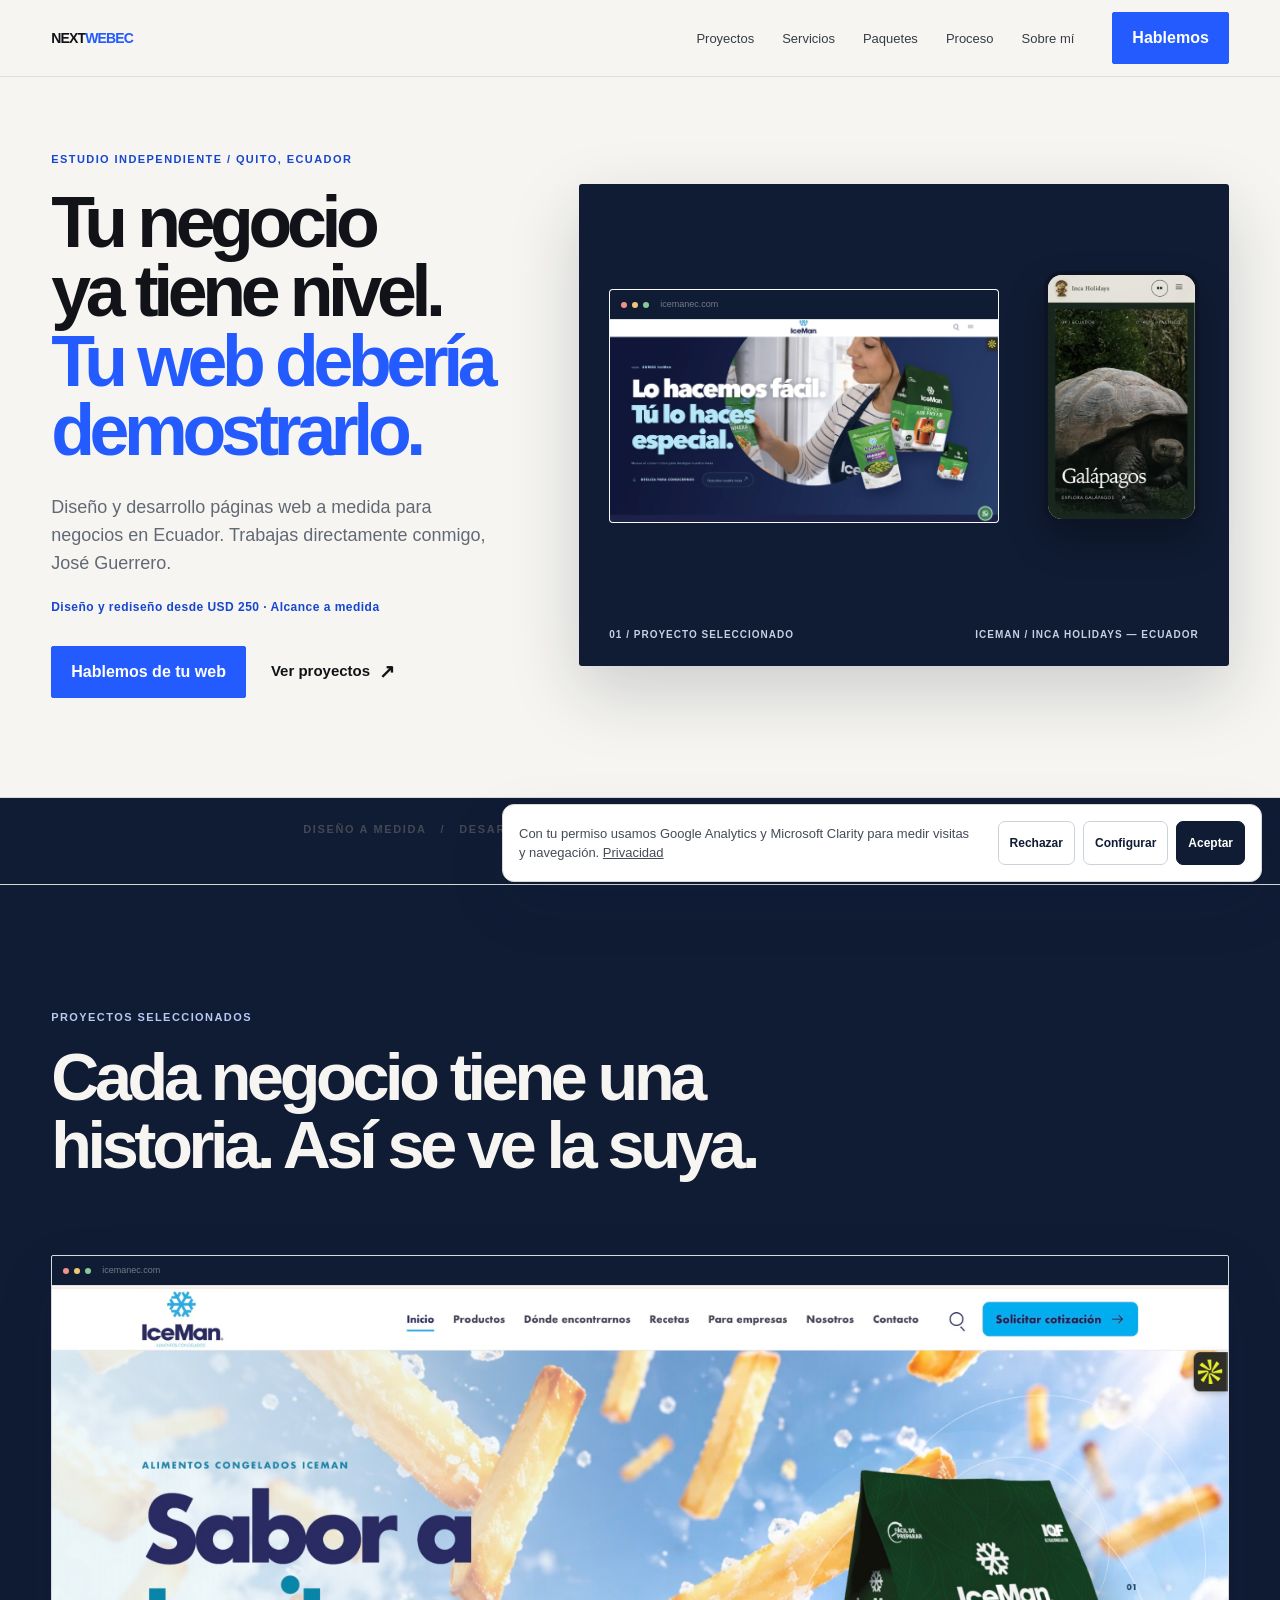
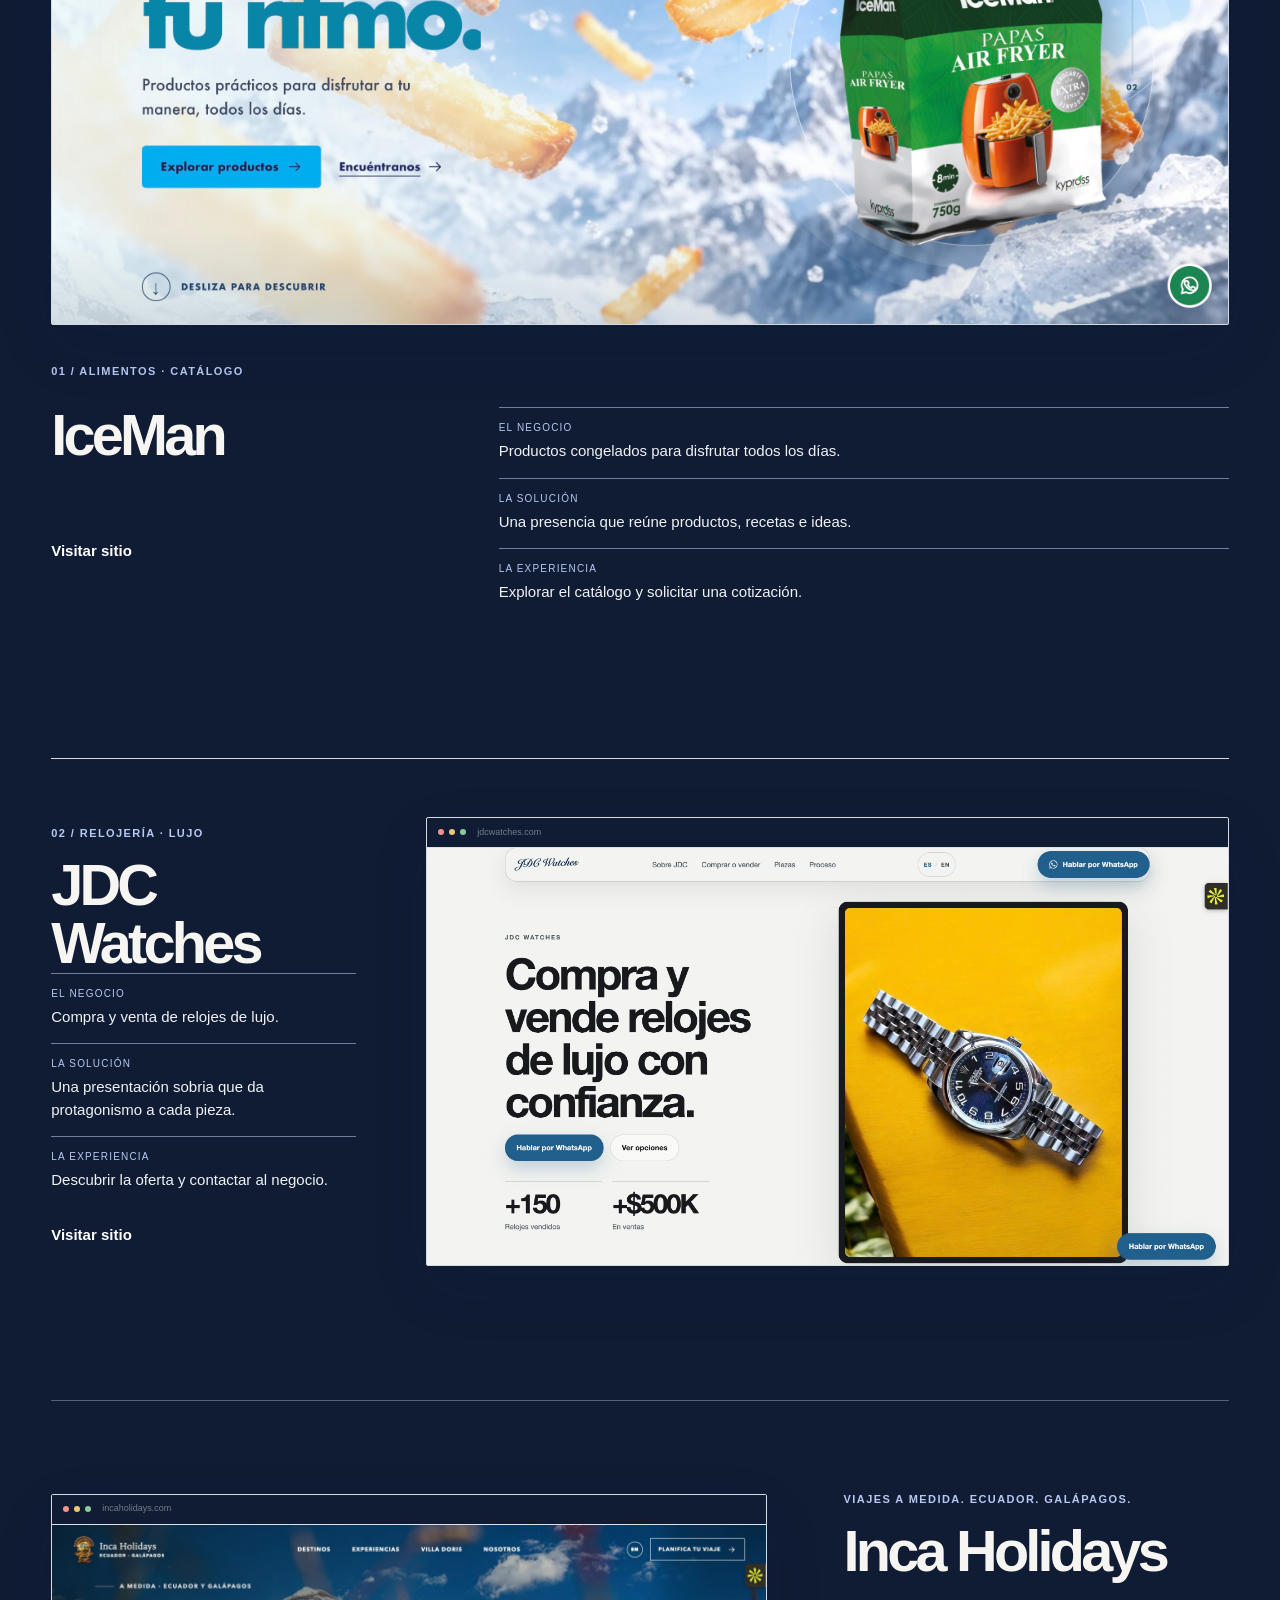
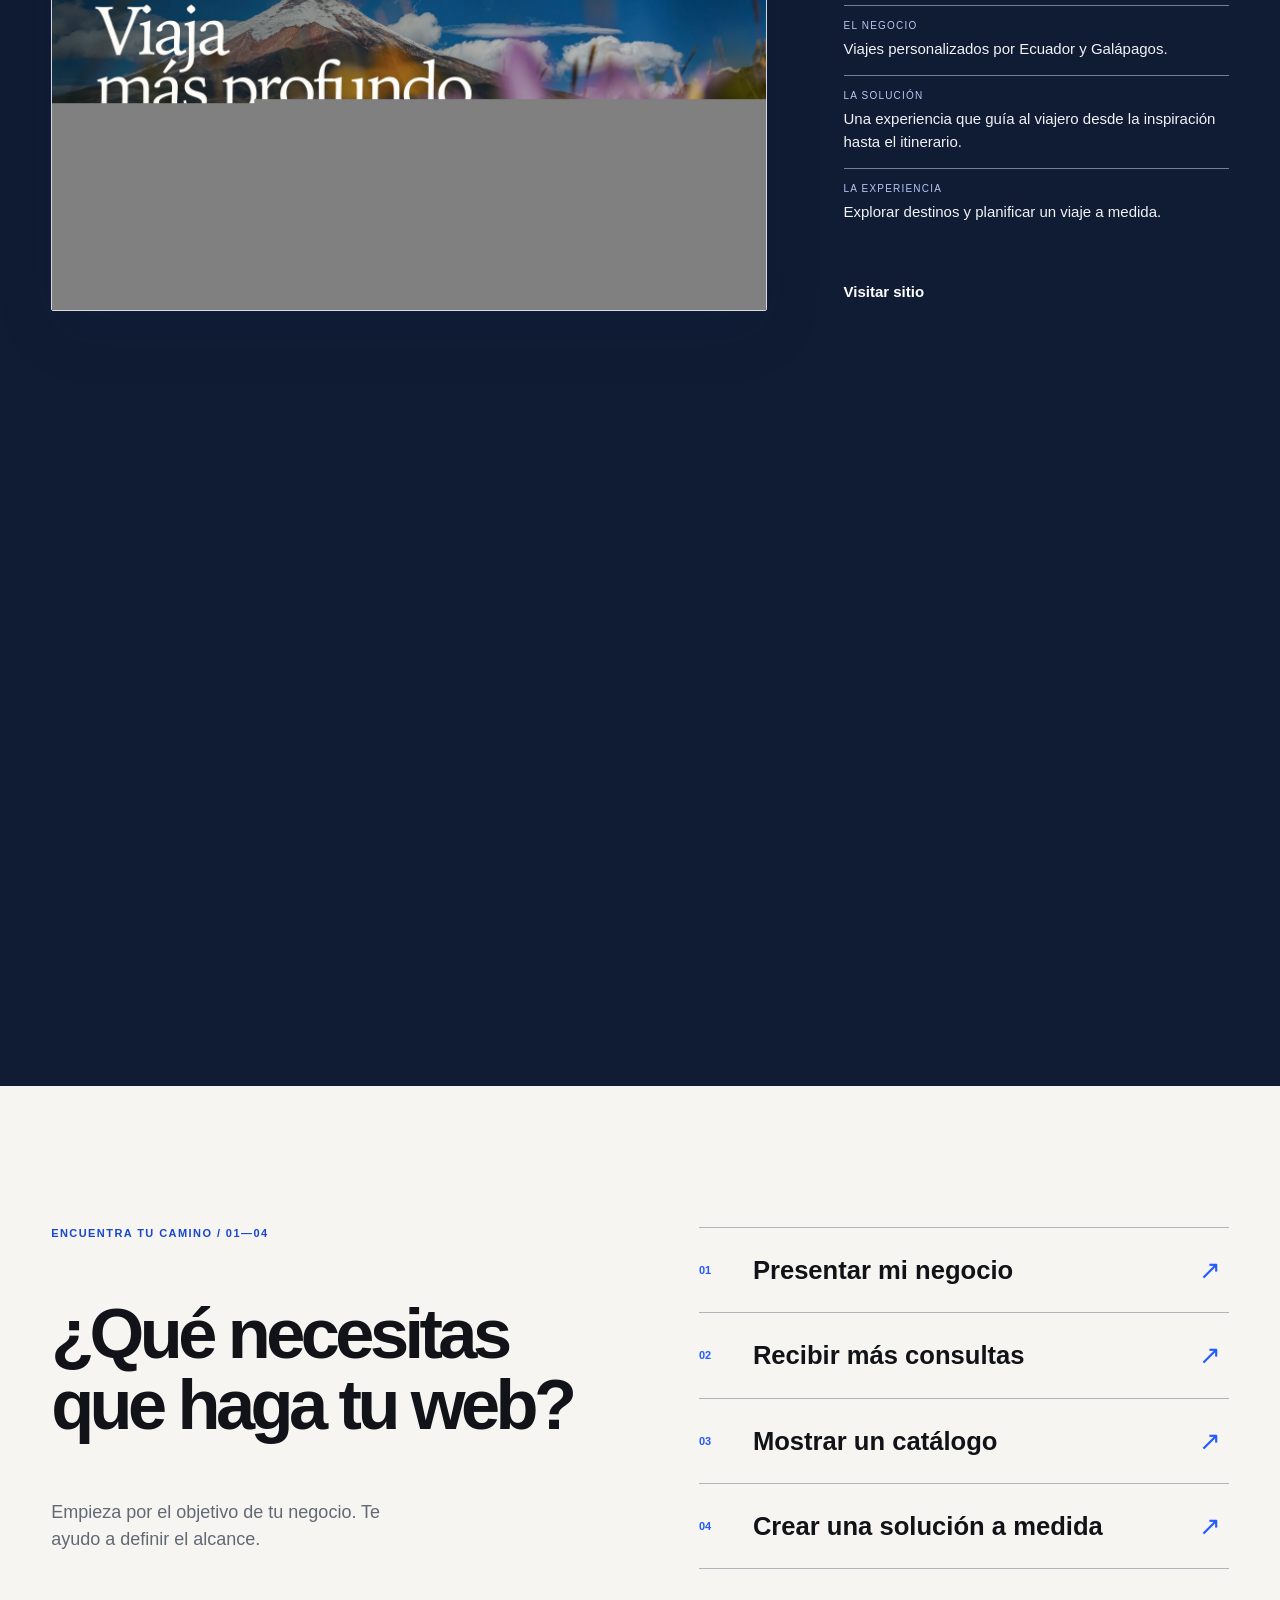
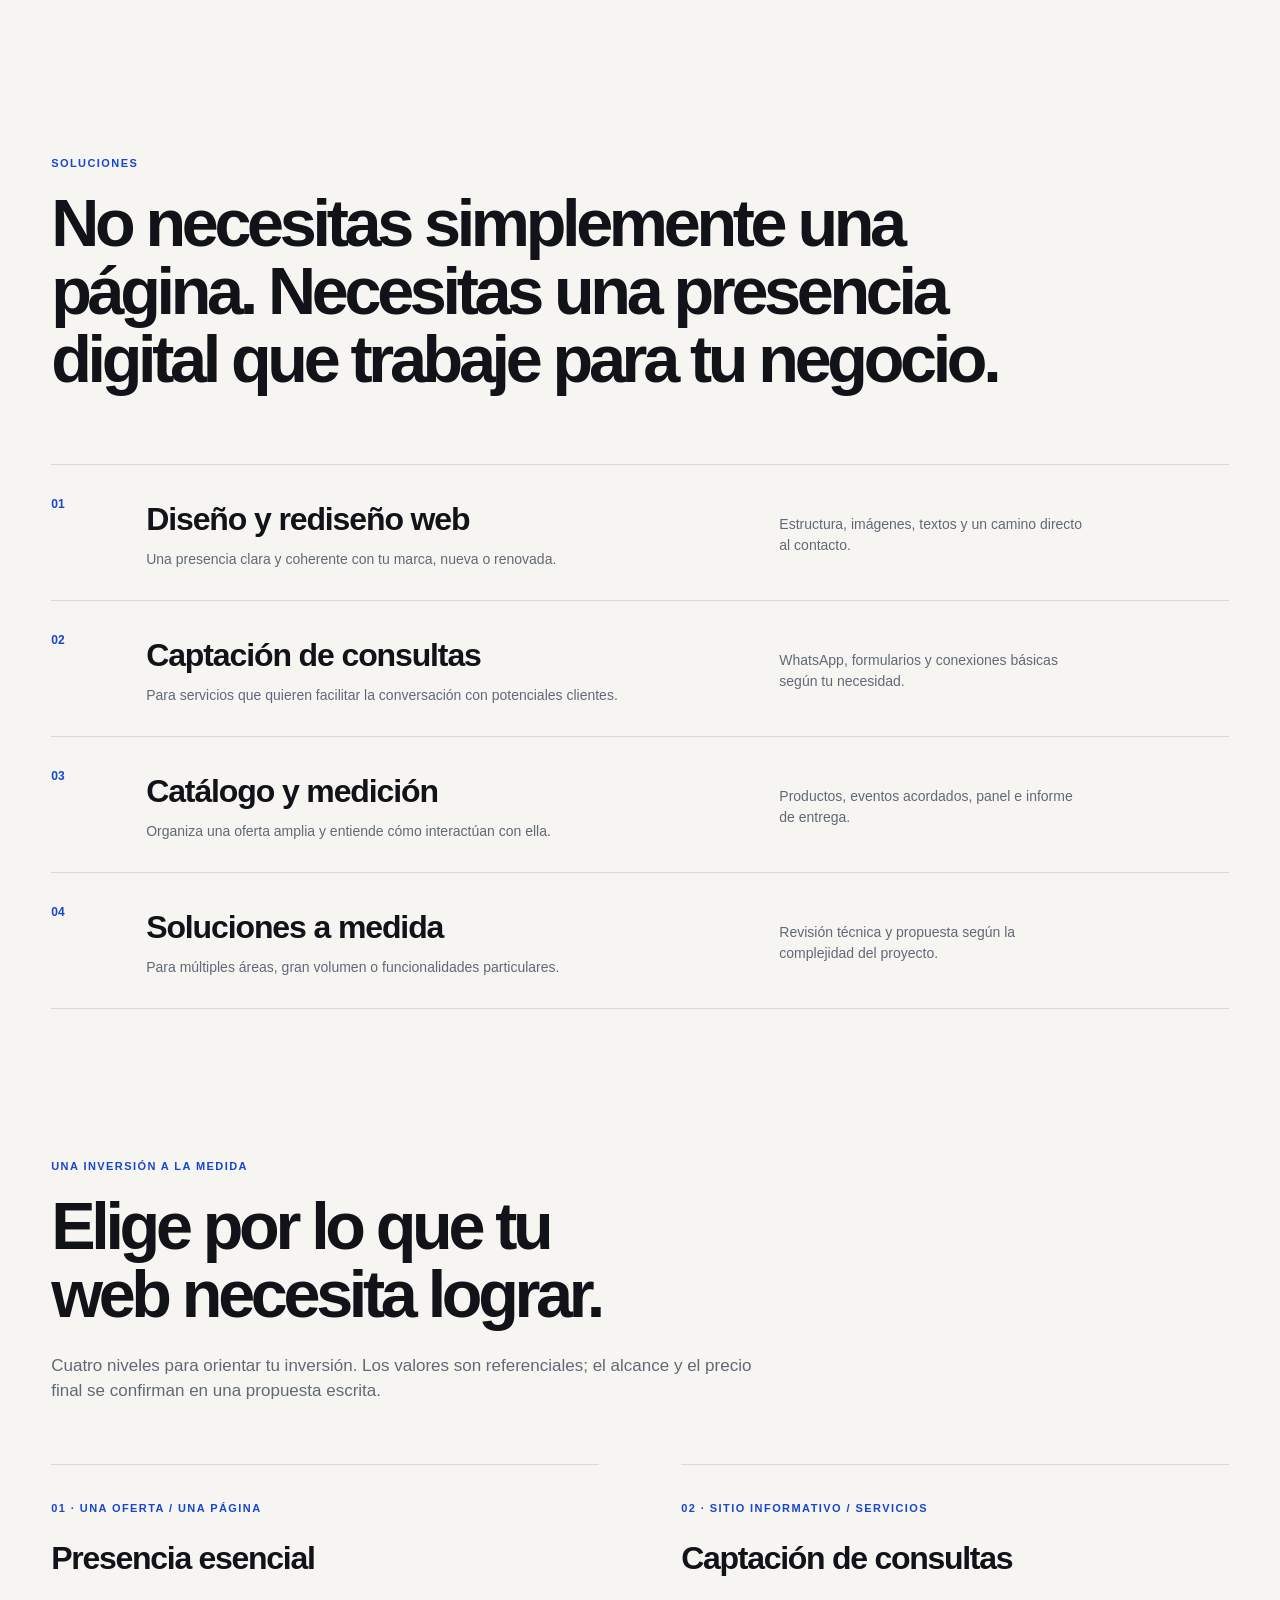
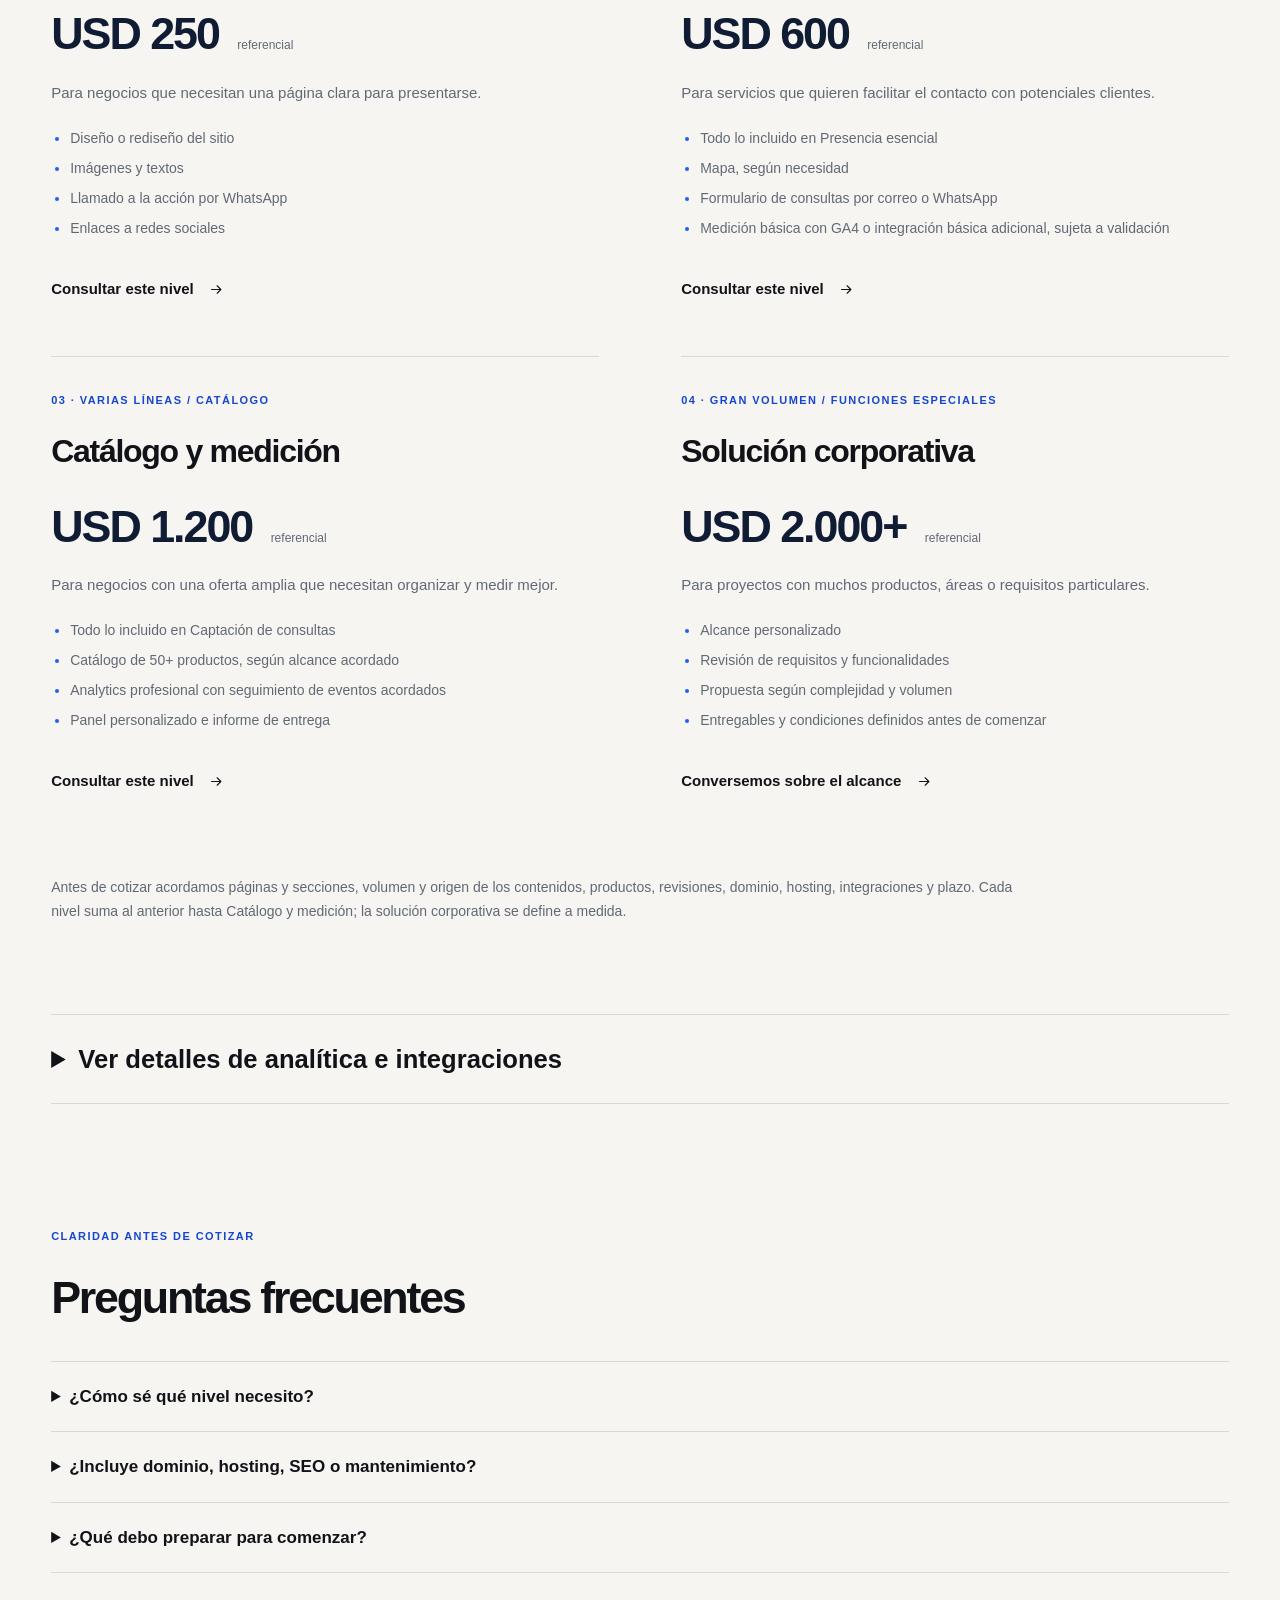
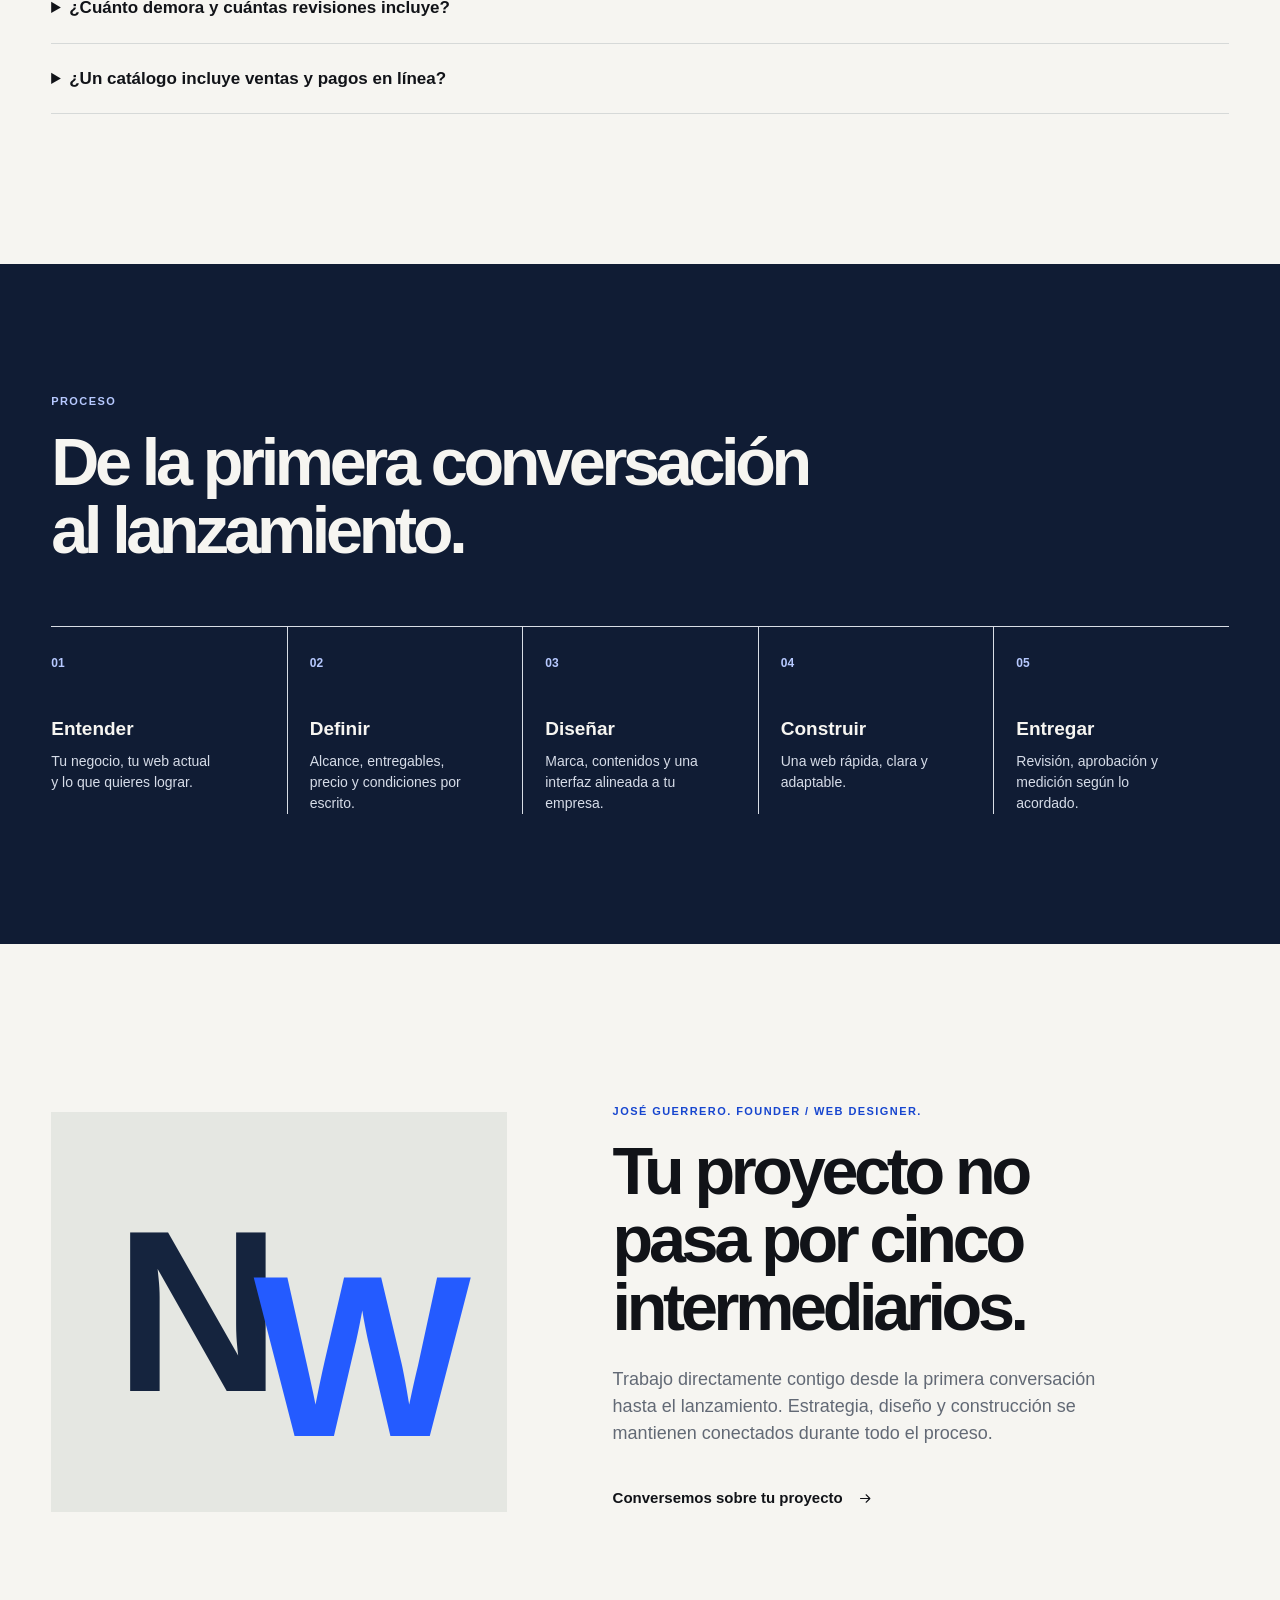
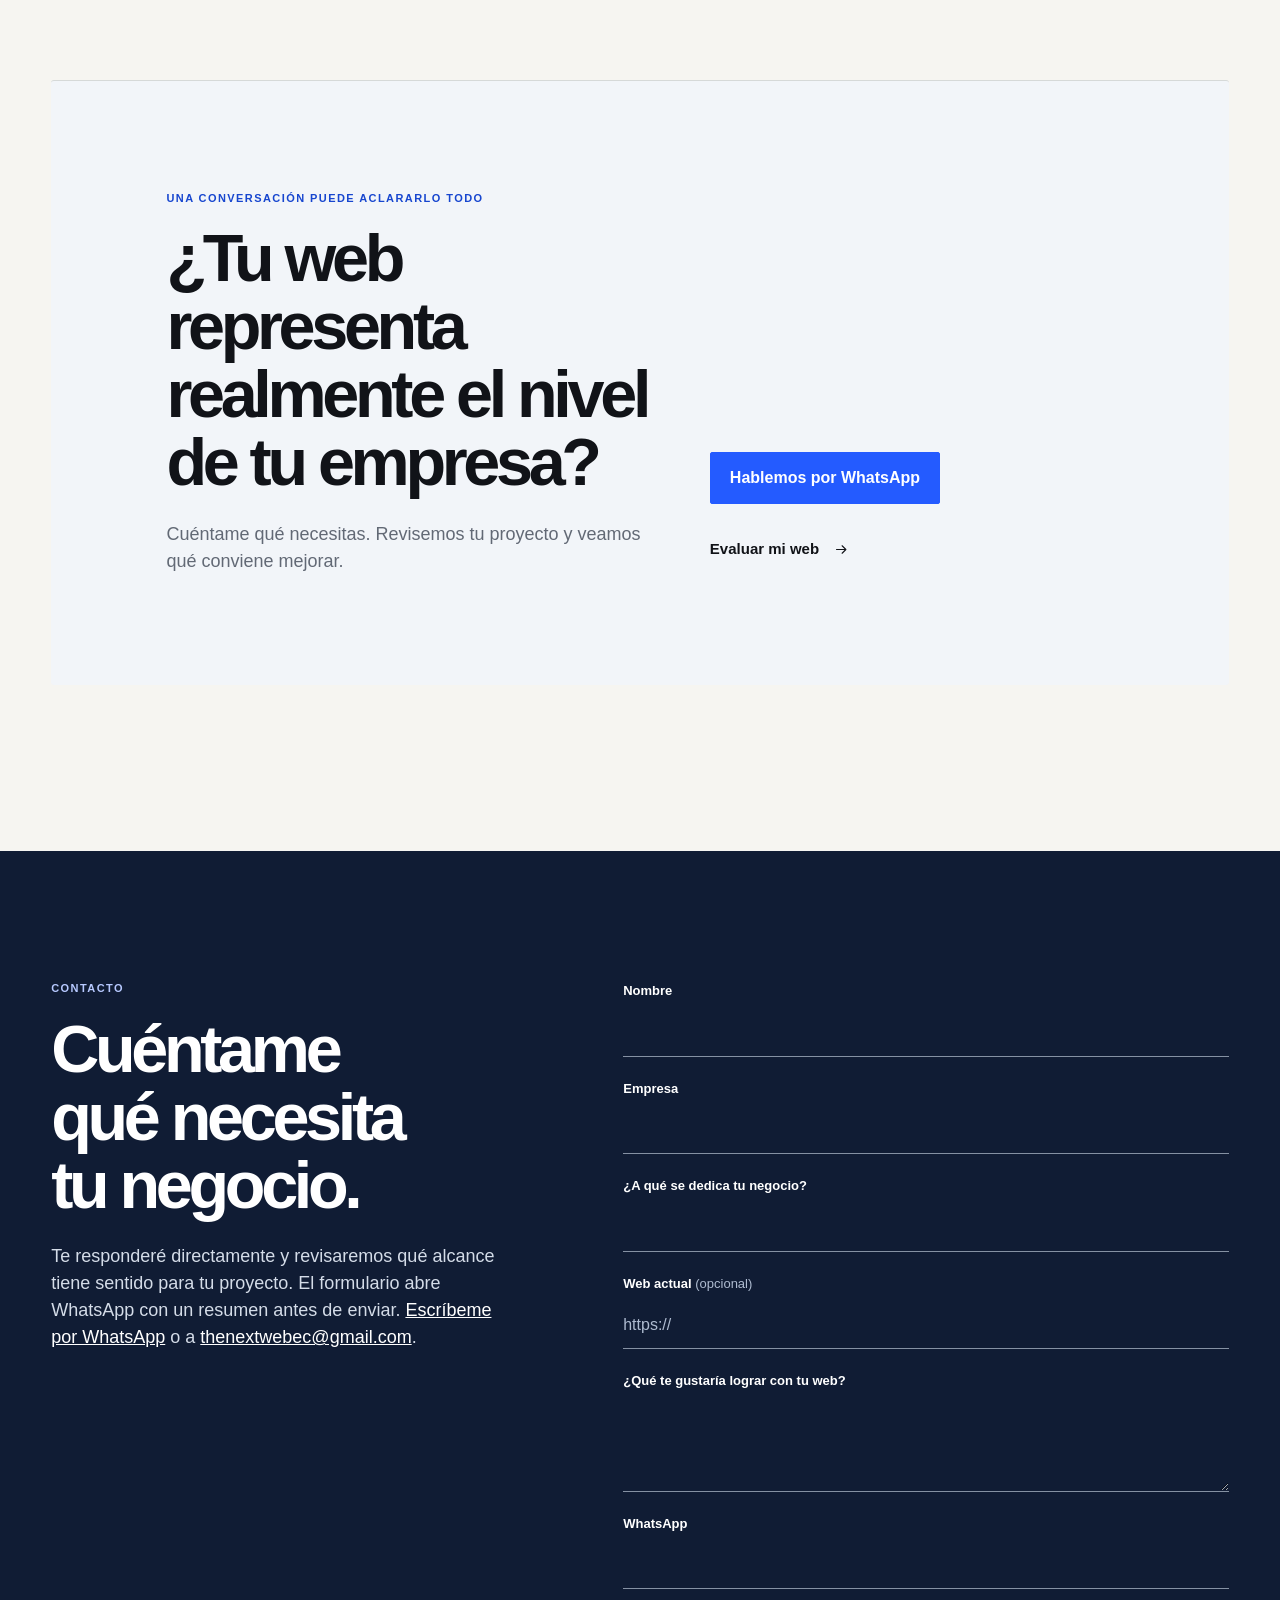
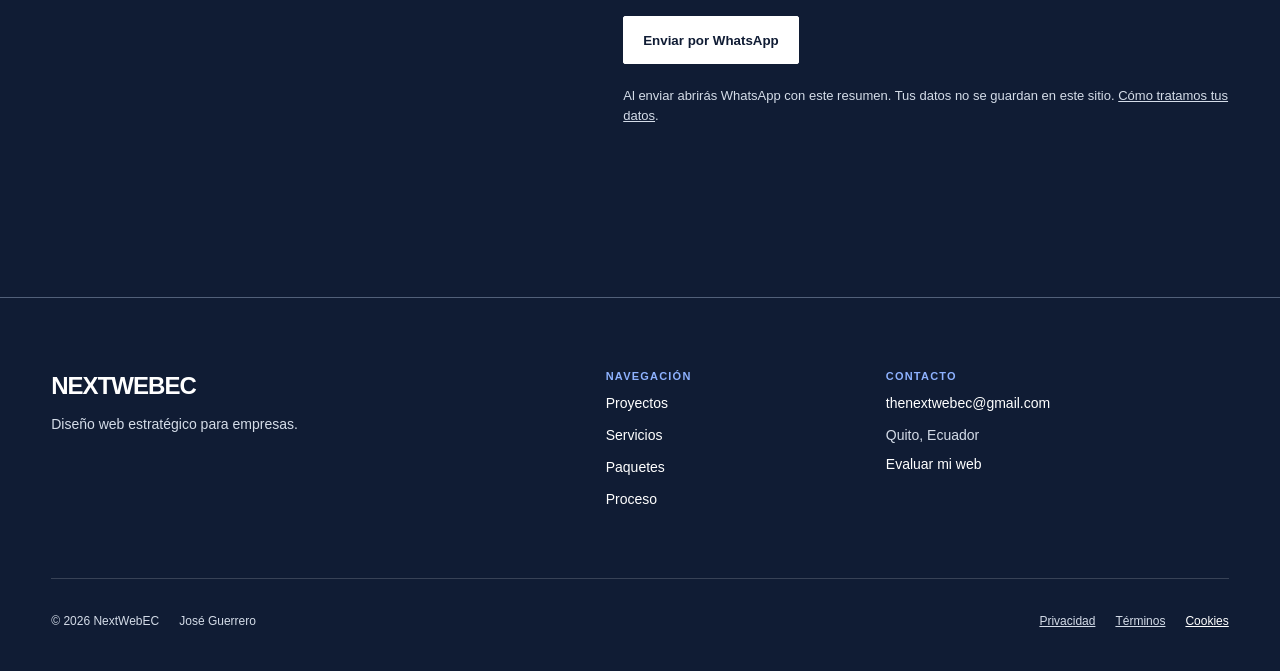
==== commit 7a2c6555: "Ensure Inca Holidays cover loads completely" ====
--- a/index.html
+++ b/index.html
@@ -18,7 +18,7 @@
   <meta property="og:description" content="Diseño y rediseño de páginas web empresariales en Quito y Ecuador. Sitios a medida con contacto por WhatsApp. Alcance y cotización por escrito.">
   <meta property="og:image" content="https://thenextwebec.com/assets/social-preview.png">
   <meta name="twitter:card" content="summary_large_image">
-  <link rel="preload" as="image" href="assets/projects/hero-iceman-desktop.webp"><link rel="stylesheet" href="styles.css?v=audit-20261008"><link rel="stylesheet" href="redesign-v2.css?v=7">
+  <link rel="preload" as="image" href="assets/projects/hero-iceman-desktop.webp"><link rel="stylesheet" href="styles.css?v=audit-20261008"><link rel="stylesheet" href="redesign-v2.css?v=8">
 
   <script type="application/ld+json">{"@context": "https://schema.org", "@graph": [{"@type": "Organization", "@id": "https://thenextwebec.com/#organization", "name": "NextWebEC", "url": "https://thenextwebec.com/", "email": "thenextwebec@gmail.com", "founder": {"@type": "Person", "name": "José Guerrero"}, "areaServed": [{"@type": "City", "name": "Quito"}, {"@type": "Country", "name": "Ecuador"}]}, {"@type": "WebSite", "@id": "https://thenextwebec.com/#website", "url": "https://thenextwebec.com/", "name": "NextWebEC", "inLanguage": "es-EC", "publisher": {"@id": "https://thenextwebec.com/#organization"}}, {"@type": "WebPage", "@id": "https://thenextwebec.com/#webpage", "url": "https://thenextwebec.com/", "name": "Diseño y rediseño web en Quito, Ecuador | NextWebEC", "description": "Diseño y rediseño de páginas web empresariales en Quito y Ecuador. Sitios a medida con contacto por WhatsApp. Alcance y cotización por escrito.", "inLanguage": "es-EC", "isPartOf": {"@id": "https://thenextwebec.com/#website"}, "about": {"@id": "https://thenextwebec.com/#organization"}}]}</script>
 <meta name="referrer" content="strict-origin-when-cross-origin"><meta http-equiv="Content-Security-Policy" content="default-src 'self'; script-src 'self' https://www.googletagmanager.com https://www.google-analytics.com https://www.clarity.ms https://*.clarity.ms; style-src 'self' 'unsafe-inline'; img-src 'self' data: https://*.google-analytics.com https://*.clarity.ms https://*.bing.com; connect-src 'self' https://*.google-analytics.com https://*.analytics.google.com https://www.googletagmanager.com https://*.clarity.ms https://*.bing.com; frame-src 'none'; object-src 'none'; base-uri 'self'; form-action 'none'; upgrade-insecure-requests"><link rel="icon" type="image/png" sizes="32x32" href="/favicon-32.png"><link rel="icon" type="image/svg+xml" href="/favicon.svg"><link rel="apple-touch-icon" sizes="180x180" href="/apple-touch-icon.png"><script src="/tracking.js" defer></script><meta property="og:image:width" content="1200"><meta property="og:image:height" content="630"><meta property="og:image:alt" content="NextWebEC: Tu negocio tiene nivel. Tu web también."><meta name="twitter:title" content="Diseño y rediseño web en Quito, Ecuador | NextWebEC"><meta name="twitter:description" content="Diseño y rediseño de páginas web empresariales en Quito y Ecuador. Sitios a medida con contacto por WhatsApp. Alcance y cotización por escrito."><meta name="twitter:image" content="https://thenextwebec.com/assets/social-preview.png"></head>
@@ -70,7 +70,7 @@
         <div class="case-visual browser-frame"><div class="browser-bar" aria-hidden="true"><i></i><i></i><i></i><span>jdcwatches.com</span></div><img src="assets/projects/jdc-watches-hero-20261022.jpg?v=20261022" width="2880" height="1554" loading="lazy" decoding="async" alt="Hero actual de JDC Watches diseñado por NextWebEC"></div>
         <div class="case-copy"><p class="case-type">02 / RELOJERÍA · LUJO</p><h3>JDC Watches</h3><dl class="story"><div><dt>El negocio</dt><dd>Compra y venta de relojes de lujo.</dd></div><div><dt>La solución</dt><dd>Una presentación sobria que da protagonismo a cada pieza.</dd></div><div><dt>La experiencia</dt><dd>Descubrir la oferta y contactar al negocio.</dd></div></dl><a class="text-link" href="https://jdcwatches.com/" target="_blank" rel="noopener noreferrer">Visitar sitio</a></div>
       </article>
-      <article class="case-study case-wellness reveal"><div class="case-visual browser-frame"><div class="browser-bar" aria-hidden="true"><i></i><i></i><i></i><span>incaholidays.com</span></div><img src="assets/projects/incaholidays-homepage-hero.jpg?v=20261113" width="2880" height="1556" loading="lazy" decoding="async" alt="Portada de Inca Holidays diseñada por NextWebEC"></div><div class="case-copy"><p class="case-type">Viajes a medida. Ecuador. Galápagos.</p><h3>Inca Holidays</h3><dl class="story"><div><dt>El negocio</dt><dd>Viajes personalizados por Ecuador y Galápagos.</dd></div><div><dt>La solución</dt><dd>Una experiencia que guía al viajero desde la inspiración hasta el itinerario.</dd></div><div><dt>La experiencia</dt><dd>Explorar destinos y planificar un viaje a medida.</dd></div></dl><a class="text-link" href="https://incaholidays.com/" target="_blank" rel="noopener noreferrer">Visitar sitio</a></div></article>
+      <article class="case-study case-wellness reveal"><div class="case-visual browser-frame"><div class="browser-bar" aria-hidden="true"><i></i><i></i><i></i><span>incaholidays.com</span></div><img src="assets/projects/incaholidays-homepage-hero.jpg?v=20261113" width="2880" height="1556" fetchpriority="high" loading="eager" decoding="sync" alt="Portada de Inca Holidays diseñada por NextWebEC"></div><div class="case-copy"><p class="case-type">Viajes a medida. Ecuador. Galápagos.</p><h3>Inca Holidays</h3><dl class="story"><div><dt>El negocio</dt><dd>Viajes personalizados por Ecuador y Galápagos.</dd></div><div><dt>La solución</dt><dd>Una experiencia que guía al viajero desde la inspiración hasta el itinerario.</dd></div><div><dt>La experiencia</dt><dd>Explorar destinos y planificar un viaje a medida.</dd></div></dl><a class="text-link" href="https://incaholidays.com/" target="_blank" rel="noopener noreferrer">Visitar sitio</a></div></article>
       <article class="case-study case-uio reveal"><div class="case-copy"><p class="case-type">Tés. Catálogo. Recetas.</p><h3>Le Thé Ecuador</h3><dl class="story"><div><dt>El negocio</dt><dd>Tés ecuatorianos para disfrutar con calma.</dd></div><div><dt>La solución</dt><dd>Una presentación de marca que reúne catálogo y recetas.</dd></div><div><dt>La experiencia</dt><dd>Descubrir los tés y las ideas para disfrutarlos.</dd></div></dl><a class="text-link" href="https://le-thé.com" target="_blank" rel="noopener noreferrer">Visitar sitio</a></div><div class="case-visual browser-frame"><div class="browser-bar" aria-hidden="true"><i></i><i></i><i></i><span>le-thé.com</span></div><img src="assets/projects/le-the-hero.jpg?v=20261022" width="2880" height="1560" loading="lazy" decoding="async" alt="Hero actual de Le Thé Ecuador diseñado por NextWebEC"></div></article>
     </div></section>
     <section class="goals" id="servicios"><div class="shell goals-inner"><div><p class="eyebrow">ENCUENTRA TU CAMINO / 01—04</p><h2>¿Qué necesitas que haga tu web?</h2><p>Empieza por el objetivo de tu negocio. Te ayudo a definir el alcance.</p></div><nav class="goals-list" aria-label="Elige según tu objetivo"><a href="#plan-1"><span>01</span> Presentar mi negocio <b>↗</b></a><a href="#plan-2"><span>02</span> Recibir más consultas <b>↗</b></a><a href="#plan-3"><span>03</span> Mostrar un catálogo <b>↗</b></a><a href="#plan-4"><span>04</span> Crear una solución a medida <b>↗</b></a></nav></div></section>
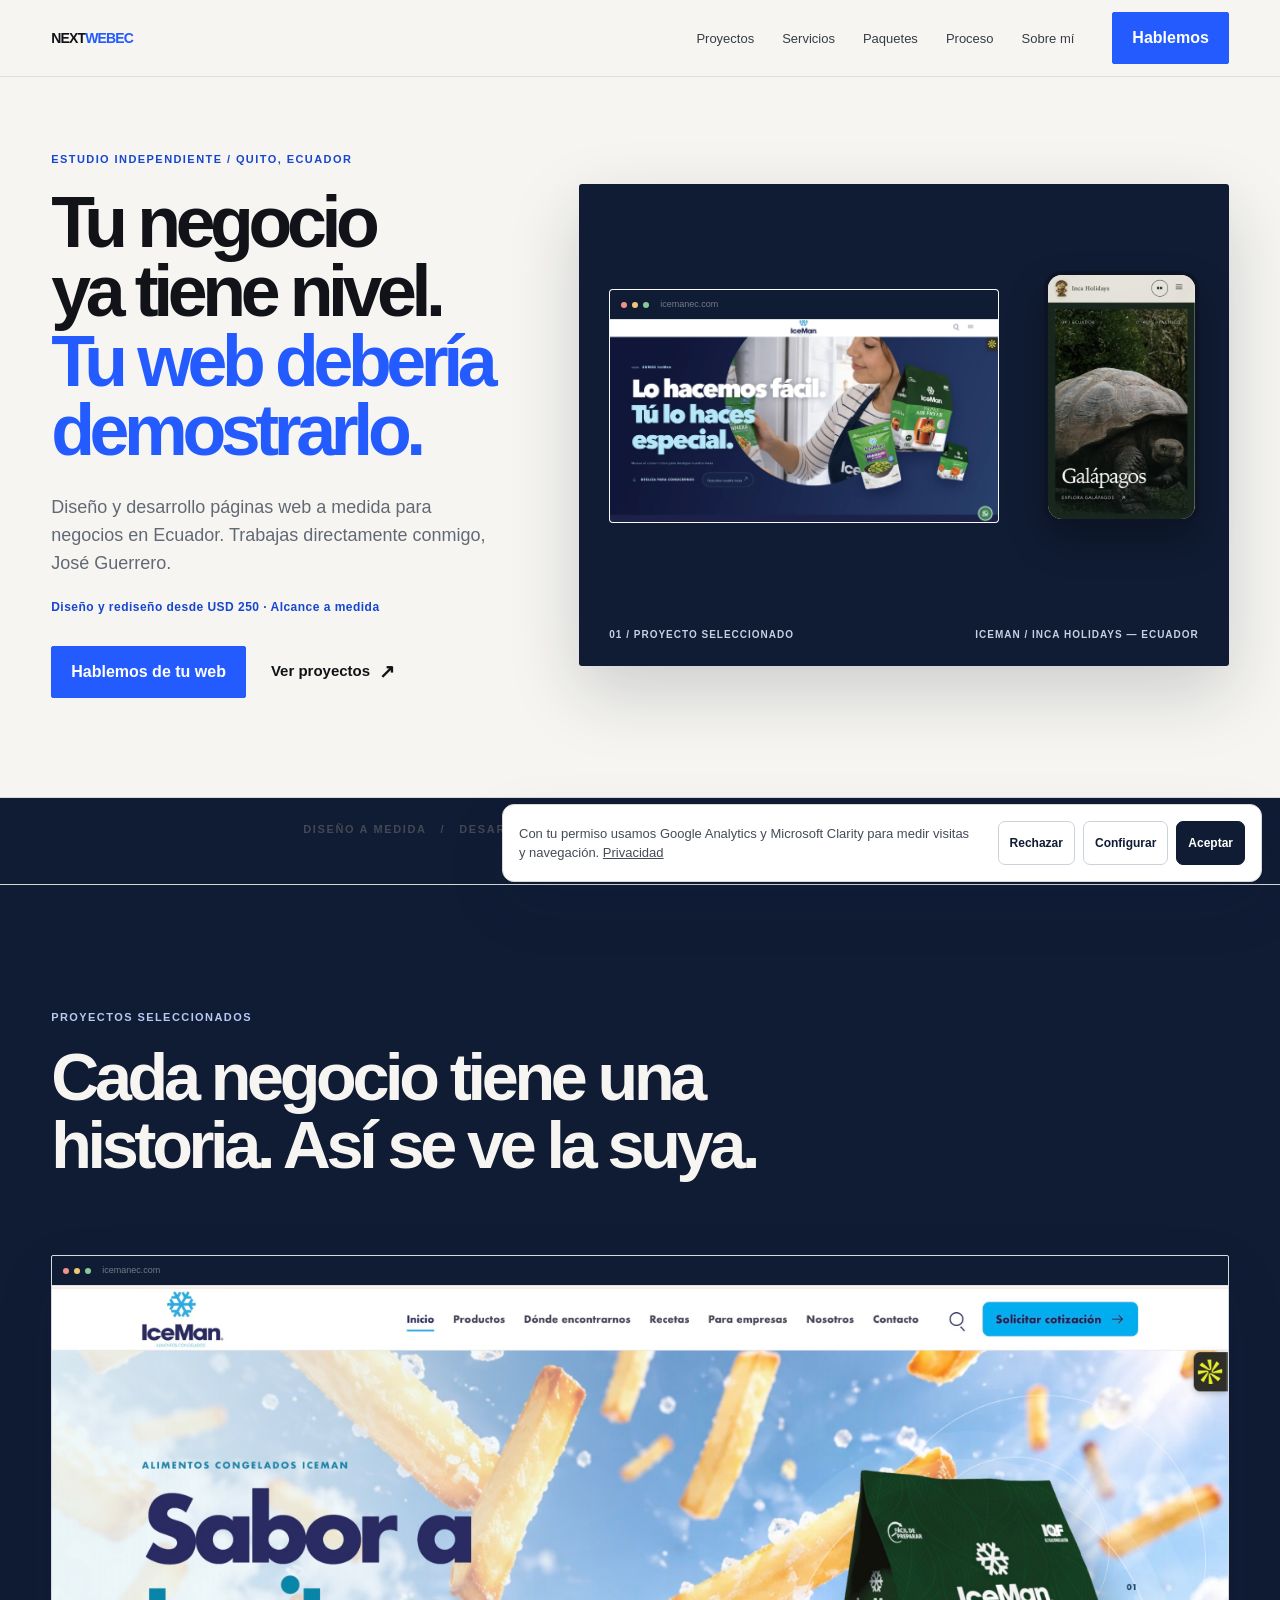
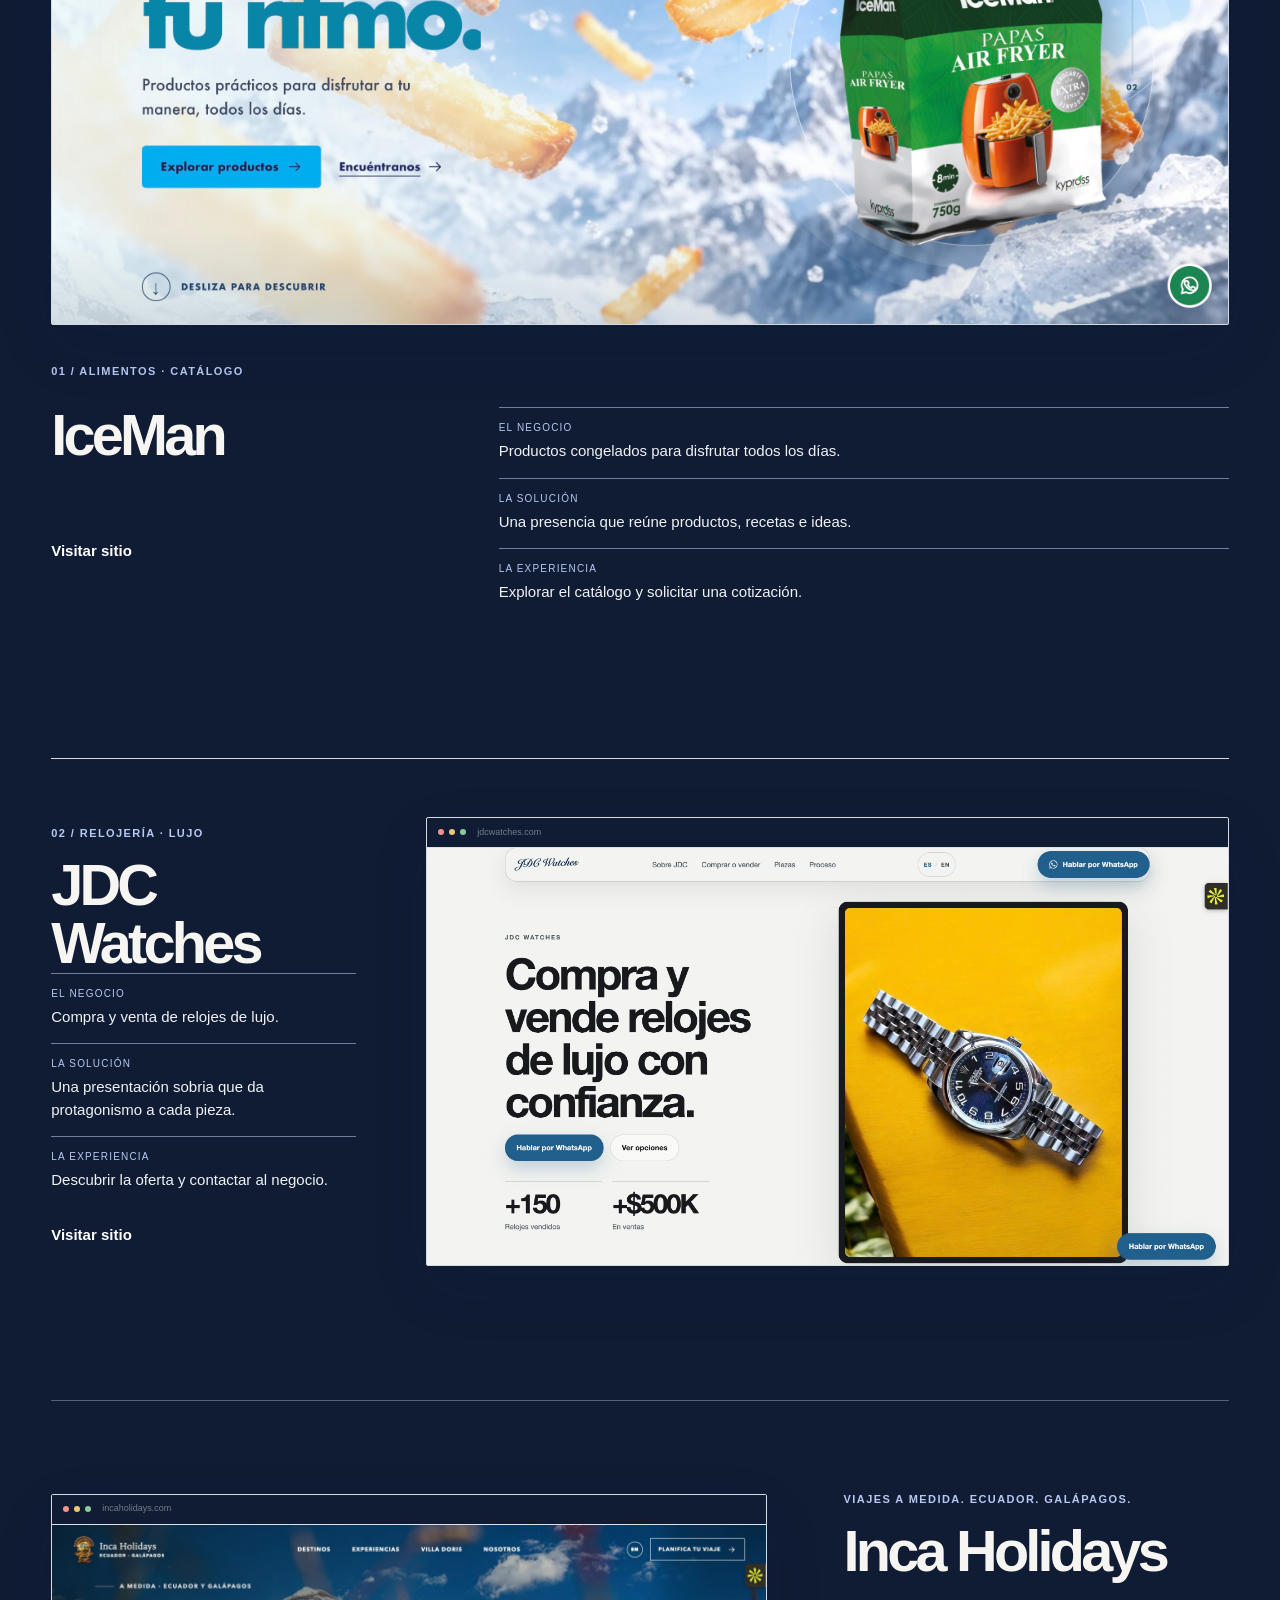
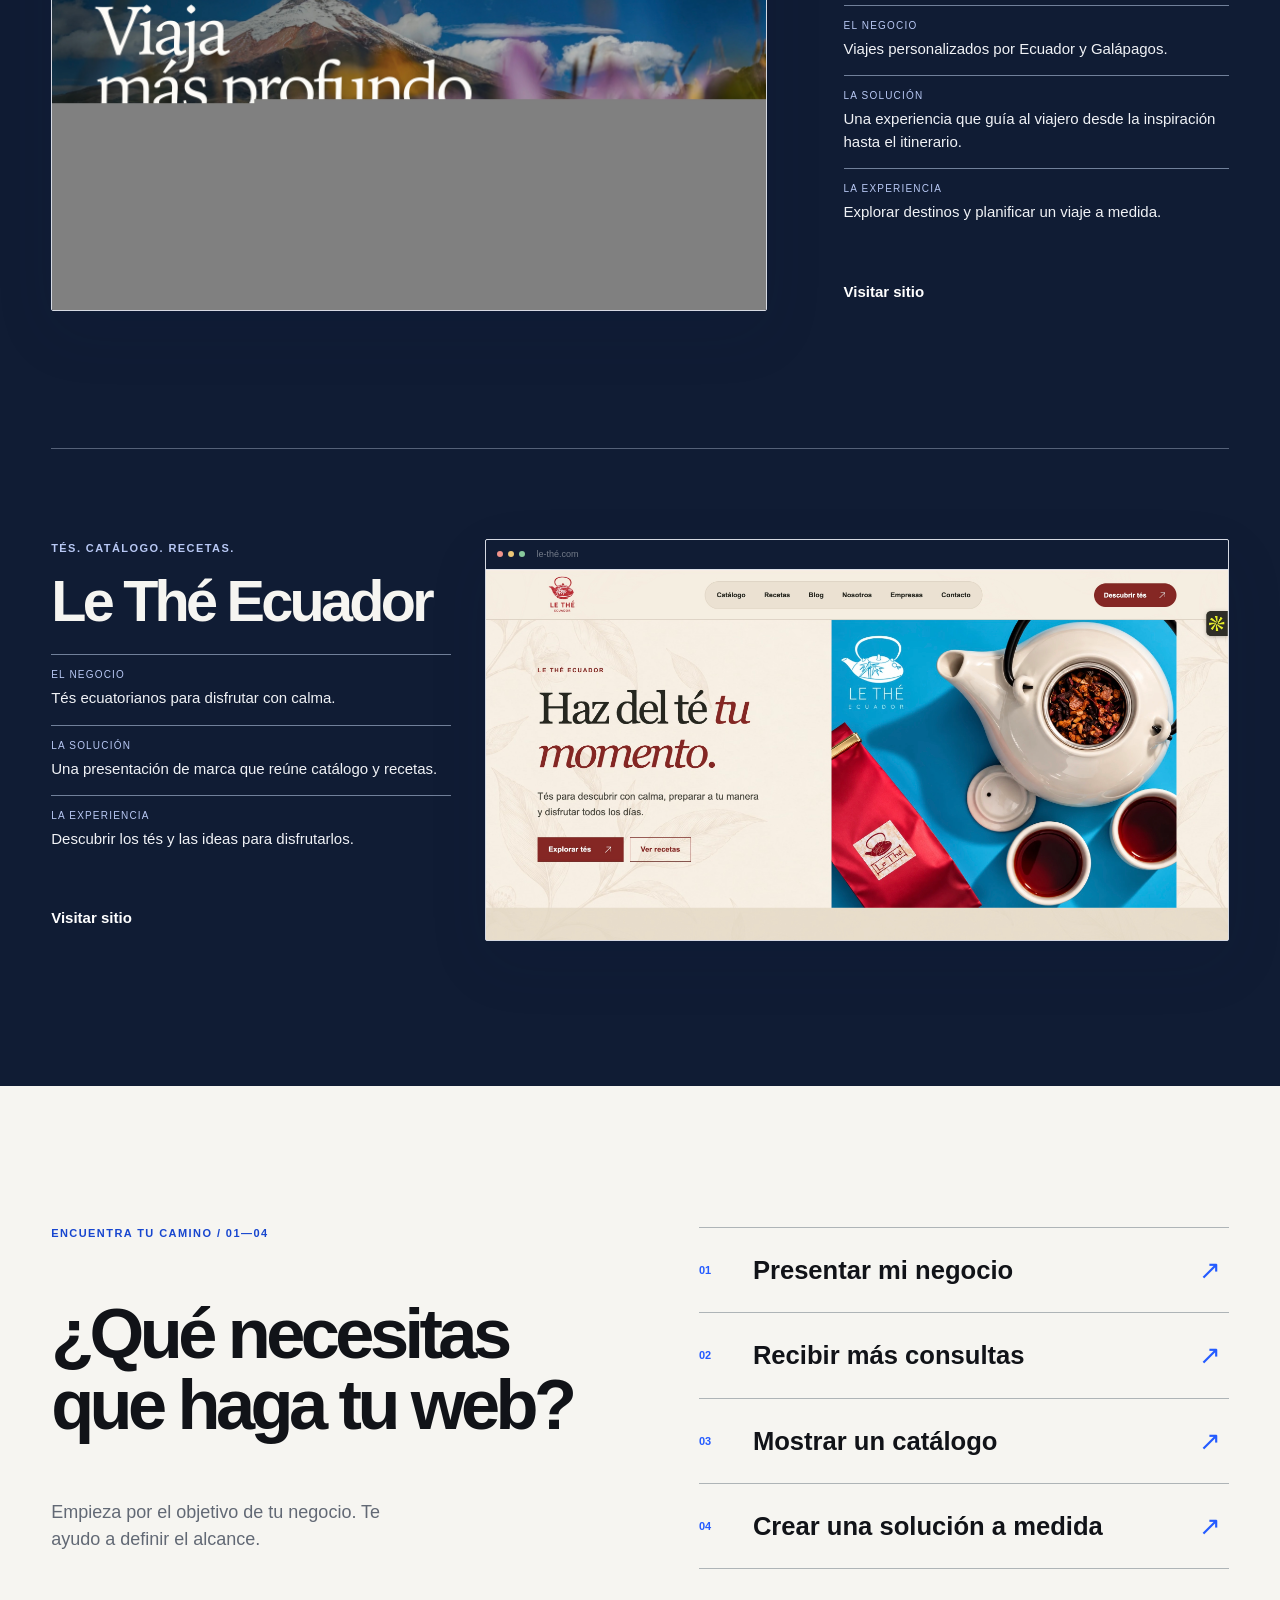
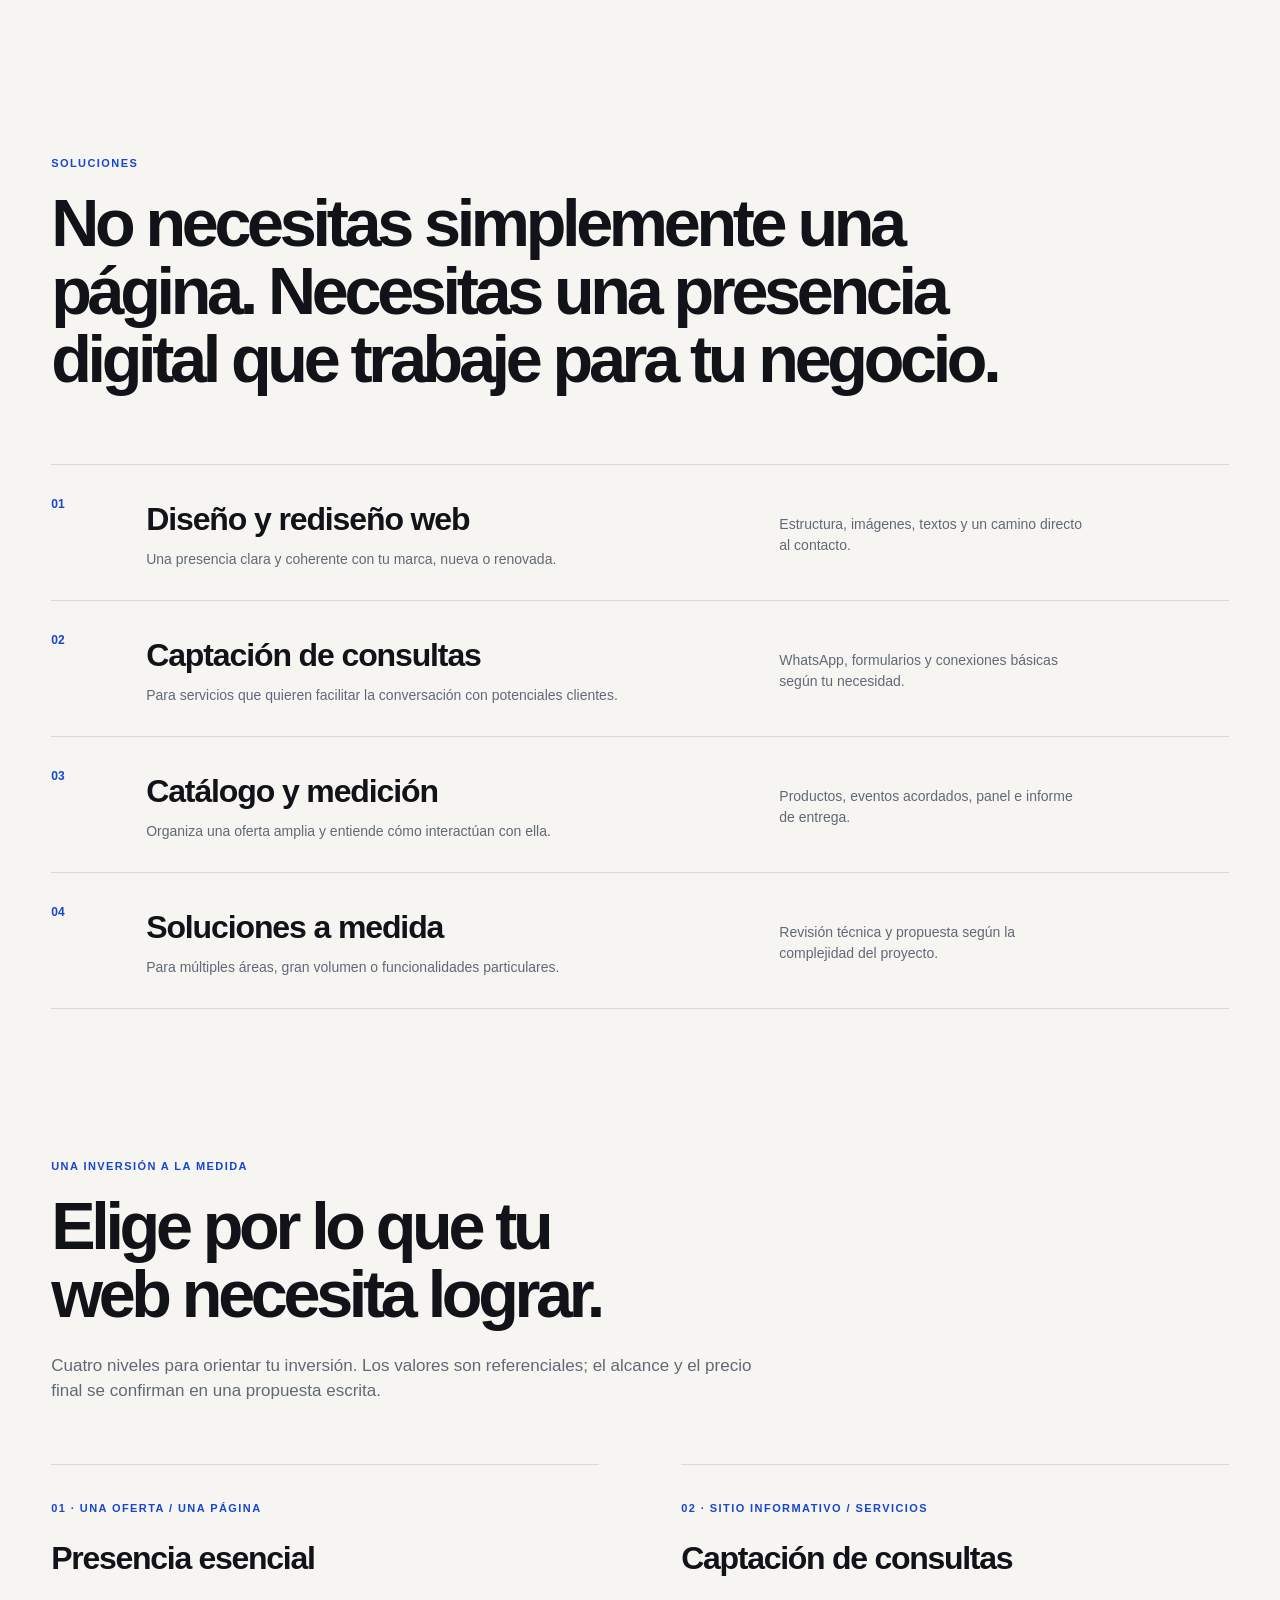
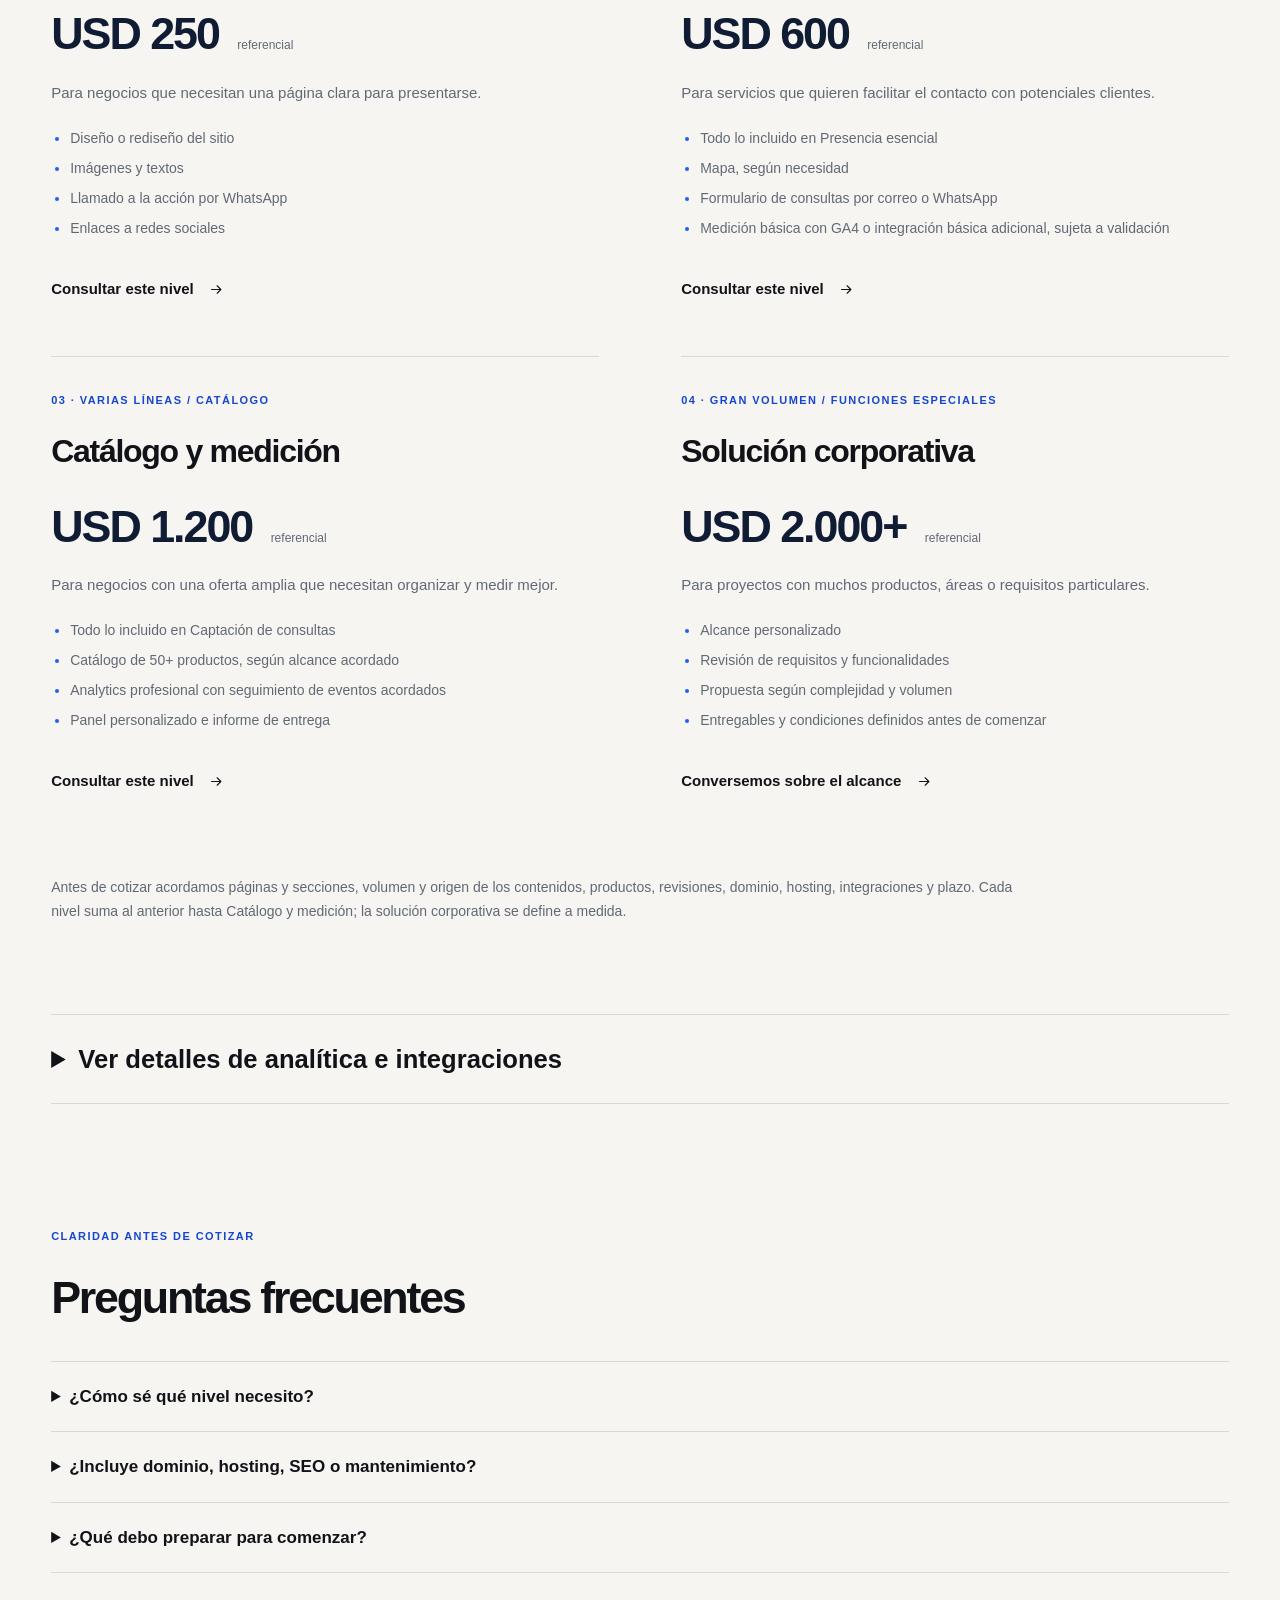
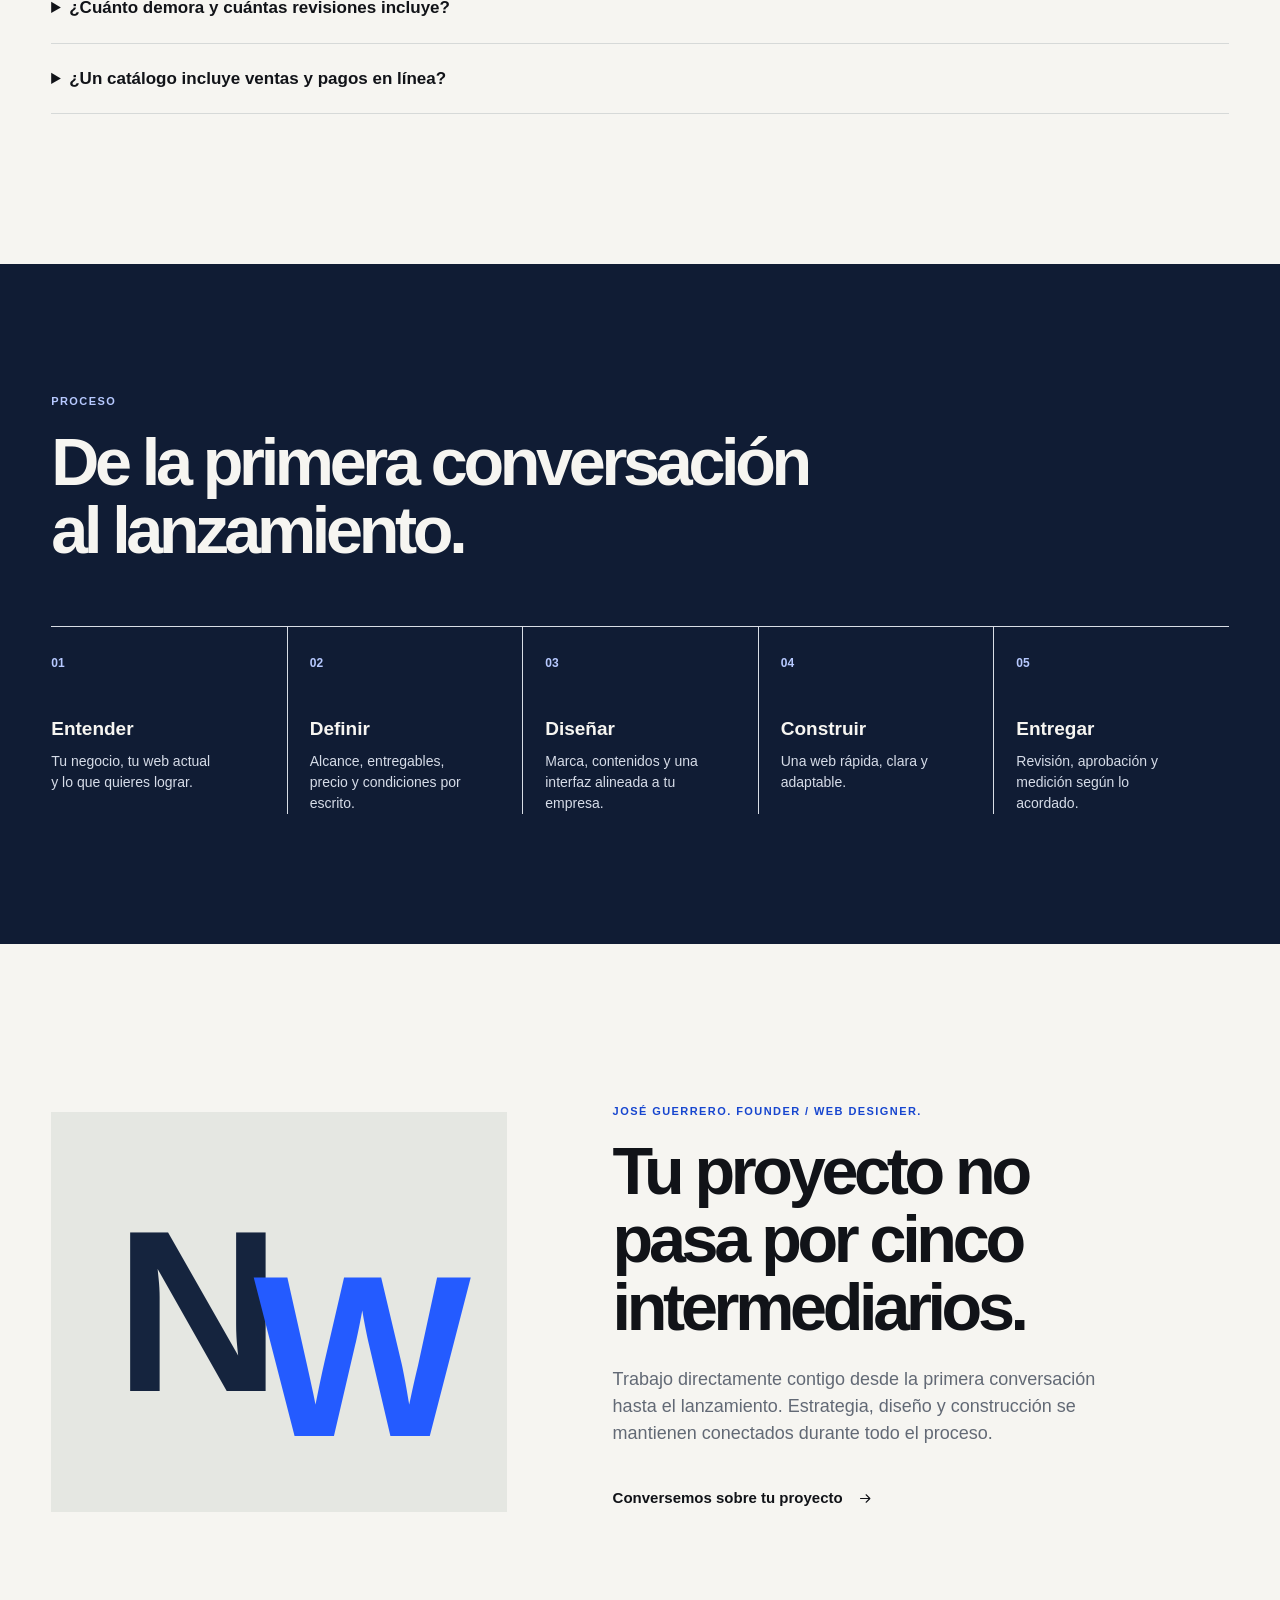
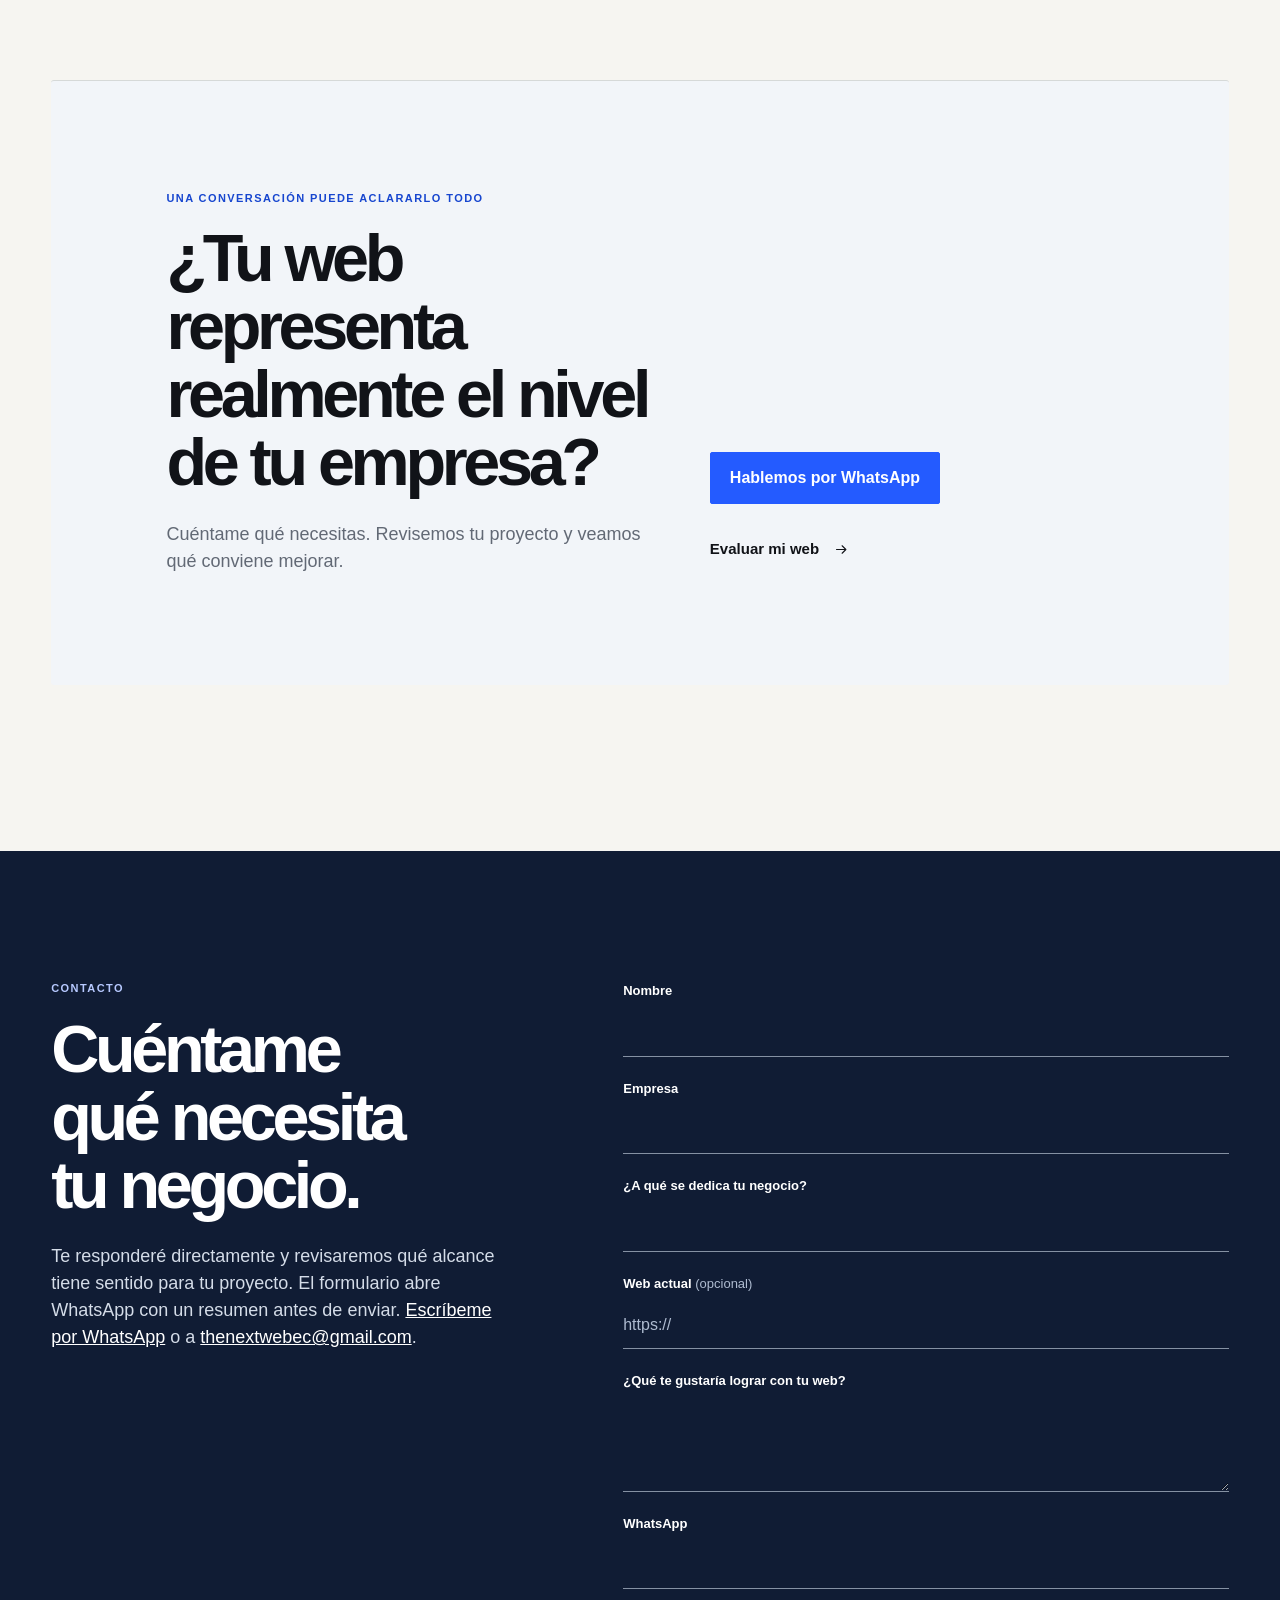
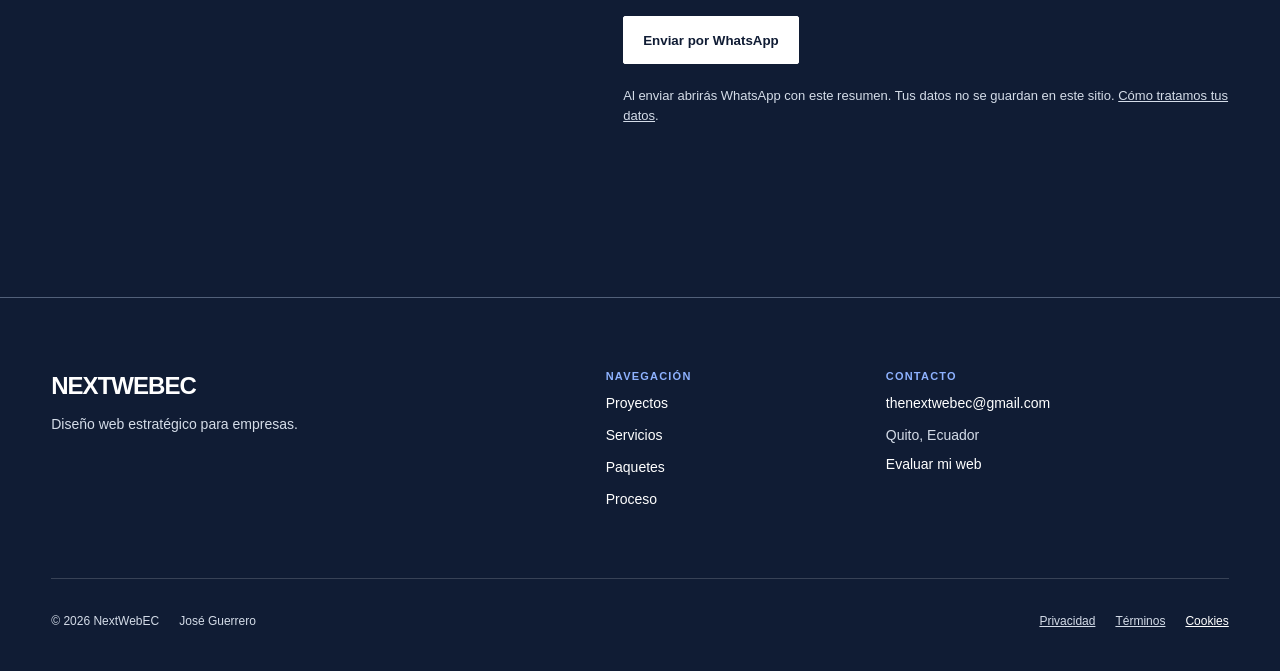
==== commit 55fc64da: "Bust stale cover image cache" ====
--- a/index.html
+++ b/index.html
@@ -18,7 +18,7 @@
   <meta property="og:description" content="Diseño y rediseño de páginas web empresariales en Quito y Ecuador. Sitios a medida con contacto por WhatsApp. Alcance y cotización por escrito.">
   <meta property="og:image" content="https://thenextwebec.com/assets/social-preview.png">
   <meta name="twitter:card" content="summary_large_image">
-  <link rel="preload" as="image" href="assets/projects/hero-iceman-desktop.webp"><link rel="stylesheet" href="styles.css?v=audit-20261008"><link rel="stylesheet" href="redesign-v2.css?v=8">
+  <link rel="preload" as="image" href="assets/projects/hero-iceman-desktop.webp"><link rel="stylesheet" href="styles.css?v=audit-20261008"><link rel="stylesheet" href="redesign-v2.css?v=9">
 
   <script type="application/ld+json">{"@context": "https://schema.org", "@graph": [{"@type": "Organization", "@id": "https://thenextwebec.com/#organization", "name": "NextWebEC", "url": "https://thenextwebec.com/", "email": "thenextwebec@gmail.com", "founder": {"@type": "Person", "name": "José Guerrero"}, "areaServed": [{"@type": "City", "name": "Quito"}, {"@type": "Country", "name": "Ecuador"}]}, {"@type": "WebSite", "@id": "https://thenextwebec.com/#website", "url": "https://thenextwebec.com/", "name": "NextWebEC", "inLanguage": "es-EC", "publisher": {"@id": "https://thenextwebec.com/#organization"}}, {"@type": "WebPage", "@id": "https://thenextwebec.com/#webpage", "url": "https://thenextwebec.com/", "name": "Diseño y rediseño web en Quito, Ecuador | NextWebEC", "description": "Diseño y rediseño de páginas web empresariales en Quito y Ecuador. Sitios a medida con contacto por WhatsApp. Alcance y cotización por escrito.", "inLanguage": "es-EC", "isPartOf": {"@id": "https://thenextwebec.com/#website"}, "about": {"@id": "https://thenextwebec.com/#organization"}}]}</script>
 <meta name="referrer" content="strict-origin-when-cross-origin"><meta http-equiv="Content-Security-Policy" content="default-src 'self'; script-src 'self' https://www.googletagmanager.com https://www.google-analytics.com https://www.clarity.ms https://*.clarity.ms; style-src 'self' 'unsafe-inline'; img-src 'self' data: https://*.google-analytics.com https://*.clarity.ms https://*.bing.com; connect-src 'self' https://*.google-analytics.com https://*.analytics.google.com https://www.googletagmanager.com https://*.clarity.ms https://*.bing.com; frame-src 'none'; object-src 'none'; base-uri 'self'; form-action 'none'; upgrade-insecure-requests"><link rel="icon" type="image/png" sizes="32x32" href="/favicon-32.png"><link rel="icon" type="image/svg+xml" href="/favicon.svg"><link rel="apple-touch-icon" sizes="180x180" href="/apple-touch-icon.png"><script src="/tracking.js" defer></script><meta property="og:image:width" content="1200"><meta property="og:image:height" content="630"><meta property="og:image:alt" content="NextWebEC: Tu negocio tiene nivel. Tu web también."><meta name="twitter:title" content="Diseño y rediseño web en Quito, Ecuador | NextWebEC"><meta name="twitter:description" content="Diseño y rediseño de páginas web empresariales en Quito y Ecuador. Sitios a medida con contacto por WhatsApp. Alcance y cotización por escrito."><meta name="twitter:image" content="https://thenextwebec.com/assets/social-preview.png"></head>
@@ -70,7 +70,7 @@
         <div class="case-visual browser-frame"><div class="browser-bar" aria-hidden="true"><i></i><i></i><i></i><span>jdcwatches.com</span></div><img src="assets/projects/jdc-watches-hero-20261022.jpg?v=20261022" width="2880" height="1554" loading="lazy" decoding="async" alt="Hero actual de JDC Watches diseñado por NextWebEC"></div>
         <div class="case-copy"><p class="case-type">02 / RELOJERÍA · LUJO</p><h3>JDC Watches</h3><dl class="story"><div><dt>El negocio</dt><dd>Compra y venta de relojes de lujo.</dd></div><div><dt>La solución</dt><dd>Una presentación sobria que da protagonismo a cada pieza.</dd></div><div><dt>La experiencia</dt><dd>Descubrir la oferta y contactar al negocio.</dd></div></dl><a class="text-link" href="https://jdcwatches.com/" target="_blank" rel="noopener noreferrer">Visitar sitio</a></div>
       </article>
-      <article class="case-study case-wellness reveal"><div class="case-visual browser-frame"><div class="browser-bar" aria-hidden="true"><i></i><i></i><i></i><span>incaholidays.com</span></div><img src="assets/projects/incaholidays-homepage-hero.jpg?v=20261113" width="2880" height="1556" fetchpriority="high" loading="eager" decoding="sync" alt="Portada de Inca Holidays diseñada por NextWebEC"></div><div class="case-copy"><p class="case-type">Viajes a medida. Ecuador. Galápagos.</p><h3>Inca Holidays</h3><dl class="story"><div><dt>El negocio</dt><dd>Viajes personalizados por Ecuador y Galápagos.</dd></div><div><dt>La solución</dt><dd>Una experiencia que guía al viajero desde la inspiración hasta el itinerario.</dd></div><div><dt>La experiencia</dt><dd>Explorar destinos y planificar un viaje a medida.</dd></div></dl><a class="text-link" href="https://incaholidays.com/" target="_blank" rel="noopener noreferrer">Visitar sitio</a></div></article>
+      <article class="case-study case-wellness reveal"><div class="case-visual browser-frame"><div class="browser-bar" aria-hidden="true"><i></i><i></i><i></i><span>incaholidays.com</span></div><img src="assets/projects/incaholidays-homepage-hero.jpg?v=20261113-2" width="2880" height="1556" fetchpriority="high" loading="eager" decoding="sync" alt="Portada de Inca Holidays diseñada por NextWebEC"></div><div class="case-copy"><p class="case-type">Viajes a medida. Ecuador. Galápagos.</p><h3>Inca Holidays</h3><dl class="story"><div><dt>El negocio</dt><dd>Viajes personalizados por Ecuador y Galápagos.</dd></div><div><dt>La solución</dt><dd>Una experiencia que guía al viajero desde la inspiración hasta el itinerario.</dd></div><div><dt>La experiencia</dt><dd>Explorar destinos y planificar un viaje a medida.</dd></div></dl><a class="text-link" href="https://incaholidays.com/" target="_blank" rel="noopener noreferrer">Visitar sitio</a></div></article>
       <article class="case-study case-uio reveal"><div class="case-copy"><p class="case-type">Tés. Catálogo. Recetas.</p><h3>Le Thé Ecuador</h3><dl class="story"><div><dt>El negocio</dt><dd>Tés ecuatorianos para disfrutar con calma.</dd></div><div><dt>La solución</dt><dd>Una presentación de marca que reúne catálogo y recetas.</dd></div><div><dt>La experiencia</dt><dd>Descubrir los tés y las ideas para disfrutarlos.</dd></div></dl><a class="text-link" href="https://le-thé.com" target="_blank" rel="noopener noreferrer">Visitar sitio</a></div><div class="case-visual browser-frame"><div class="browser-bar" aria-hidden="true"><i></i><i></i><i></i><span>le-thé.com</span></div><img src="assets/projects/le-the-hero.jpg?v=20261022" width="2880" height="1560" loading="lazy" decoding="async" alt="Hero actual de Le Thé Ecuador diseñado por NextWebEC"></div></article>
     </div></section>
     <section class="goals" id="servicios"><div class="shell goals-inner"><div><p class="eyebrow">ENCUENTRA TU CAMINO / 01—04</p><h2>¿Qué necesitas que haga tu web?</h2><p>Empieza por el objetivo de tu negocio. Te ayudo a definir el alcance.</p></div><nav class="goals-list" aria-label="Elige según tu objetivo"><a href="#plan-1"><span>01</span> Presentar mi negocio <b>↗</b></a><a href="#plan-2"><span>02</span> Recibir más consultas <b>↗</b></a><a href="#plan-3"><span>03</span> Mostrar un catálogo <b>↗</b></a><a href="#plan-4"><span>04</span> Crear una solución a medida <b>↗</b></a></nav></div></section>
--- a/redesign-v2.css
+++ b/redesign-v2.css
@@ -40,4 +40,4 @@
 
 /* Keep the Inca Holidays cover at its real ratio; never stretch the project frame. */
 .case-wellness .case-visual{aspect-ratio:auto;background:#101c34}
-.case-wellness .case-visual>img{display:block;width:100%;height:auto;aspect-ratio:auto;object-fit:contain}
+.case-wellness .case-visual>img{display:block;width:100%;height:auto!important;min-height:0;aspect-ratio:auto!important;object-fit:contain}
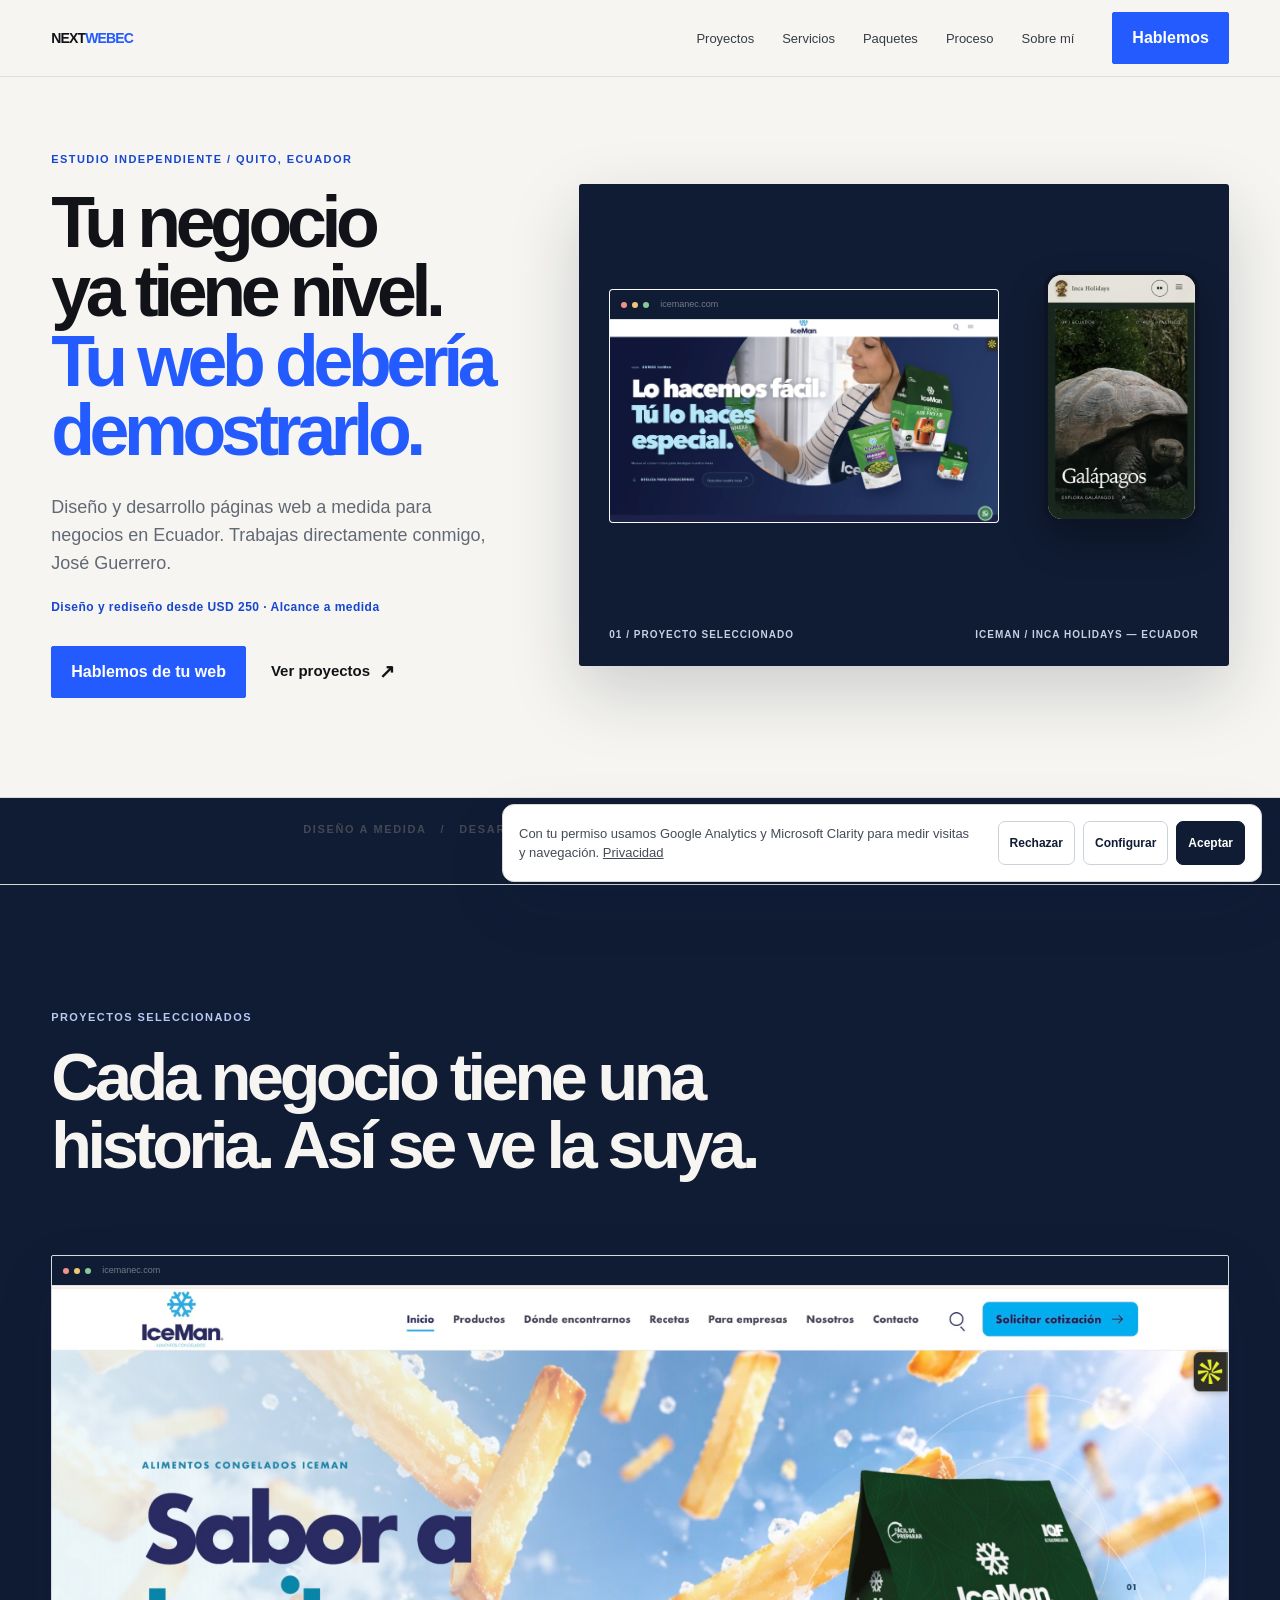
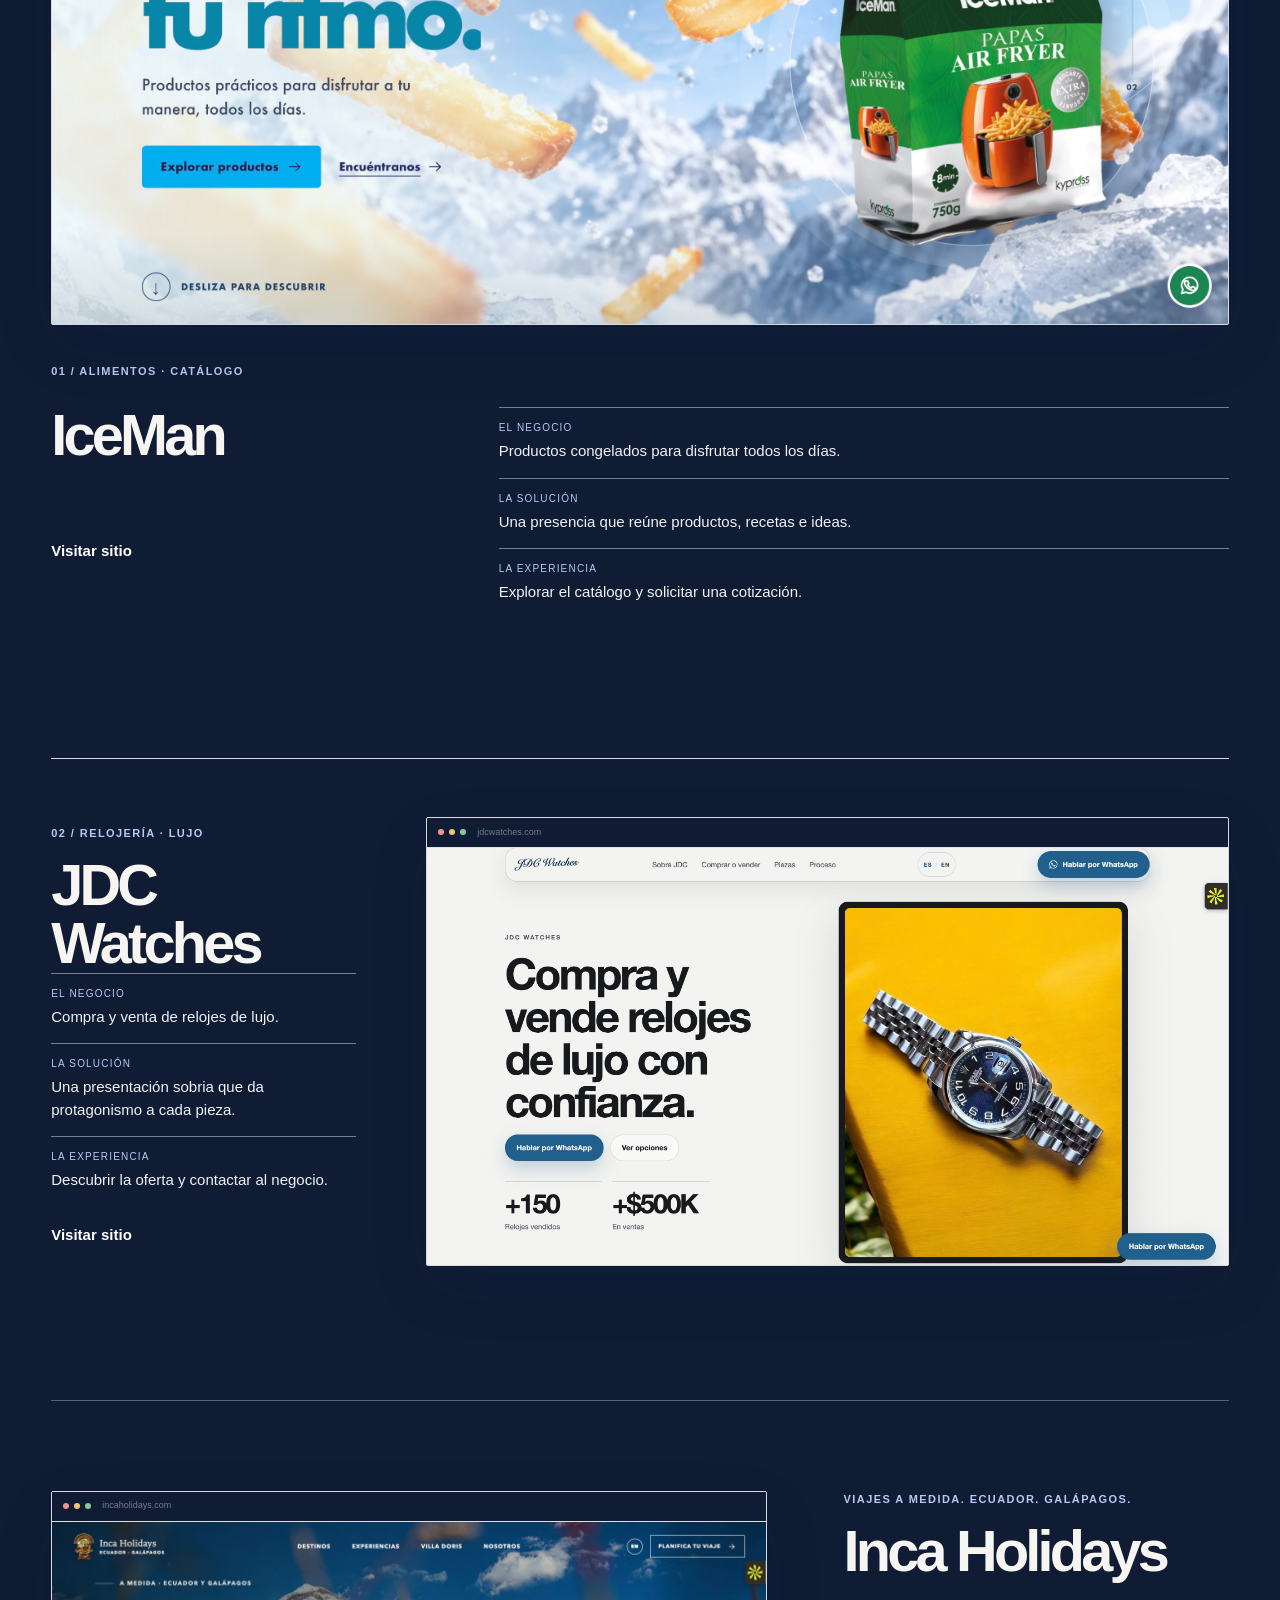
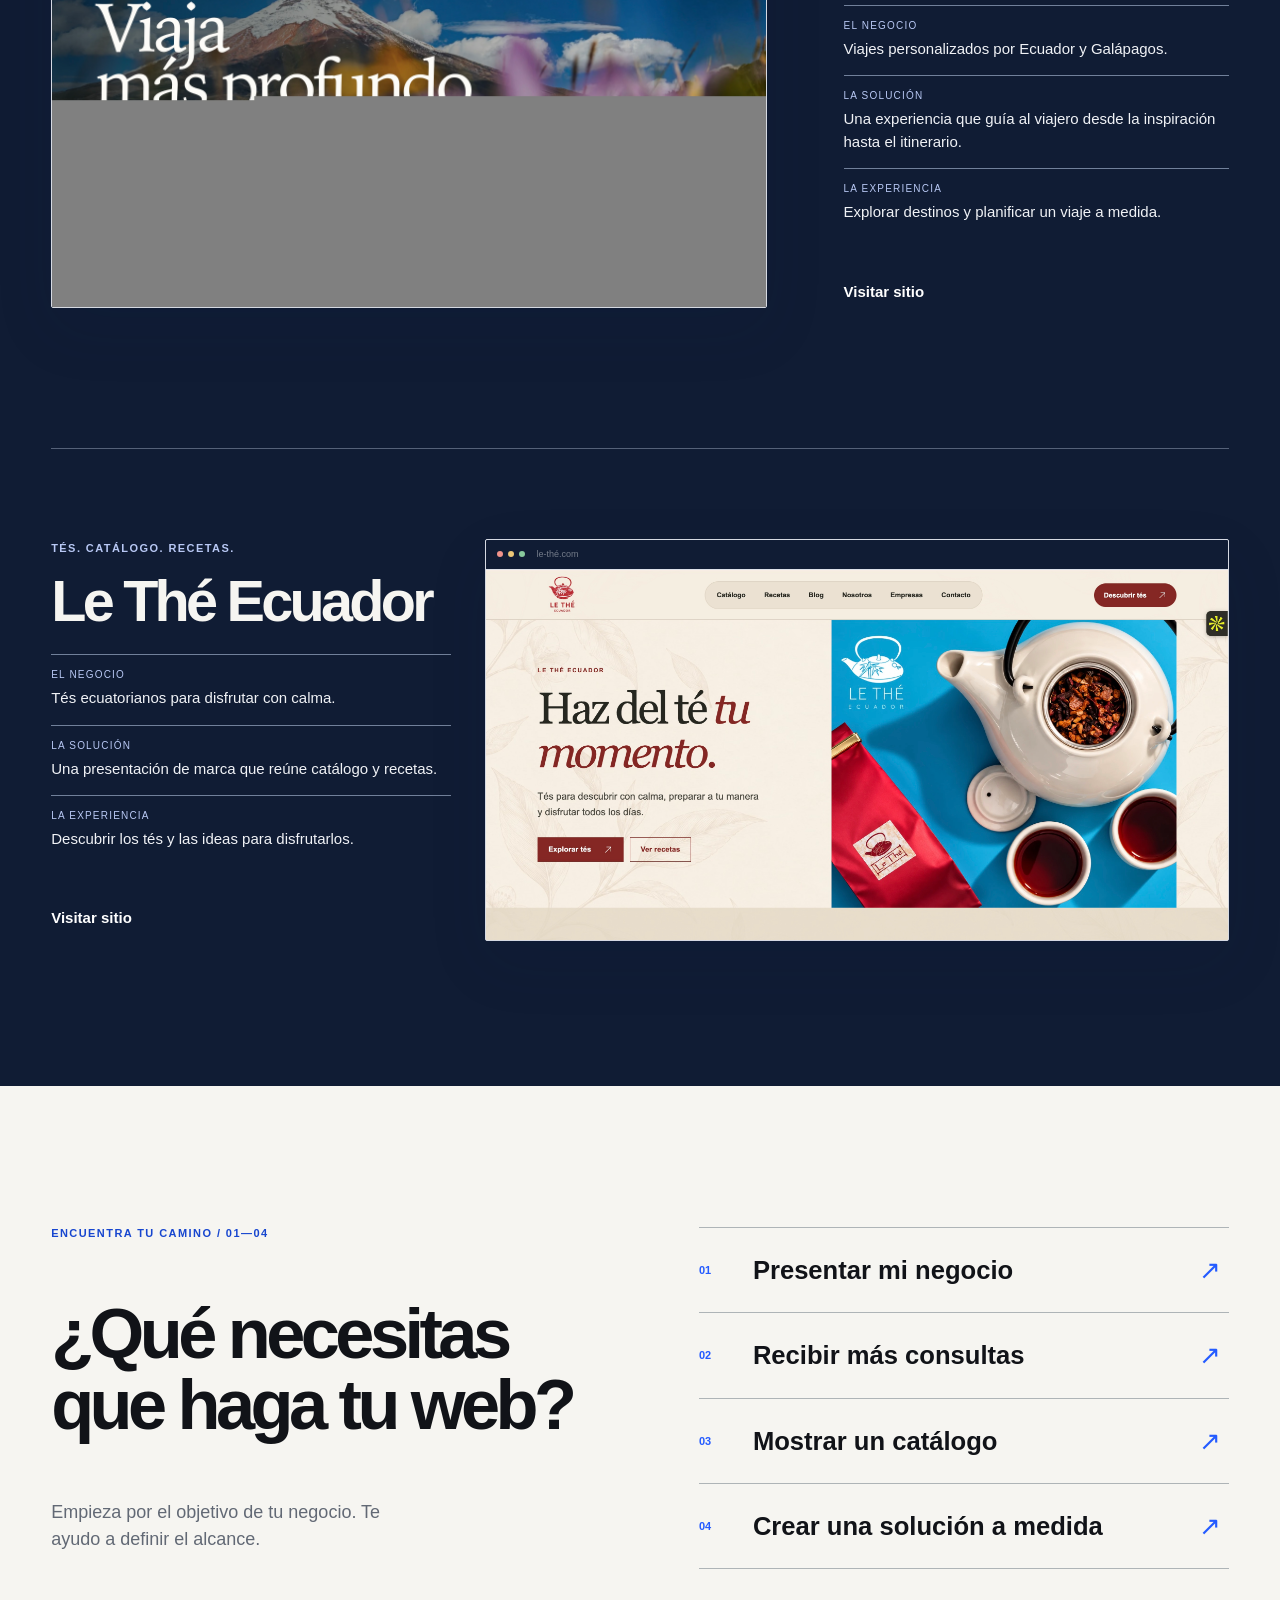
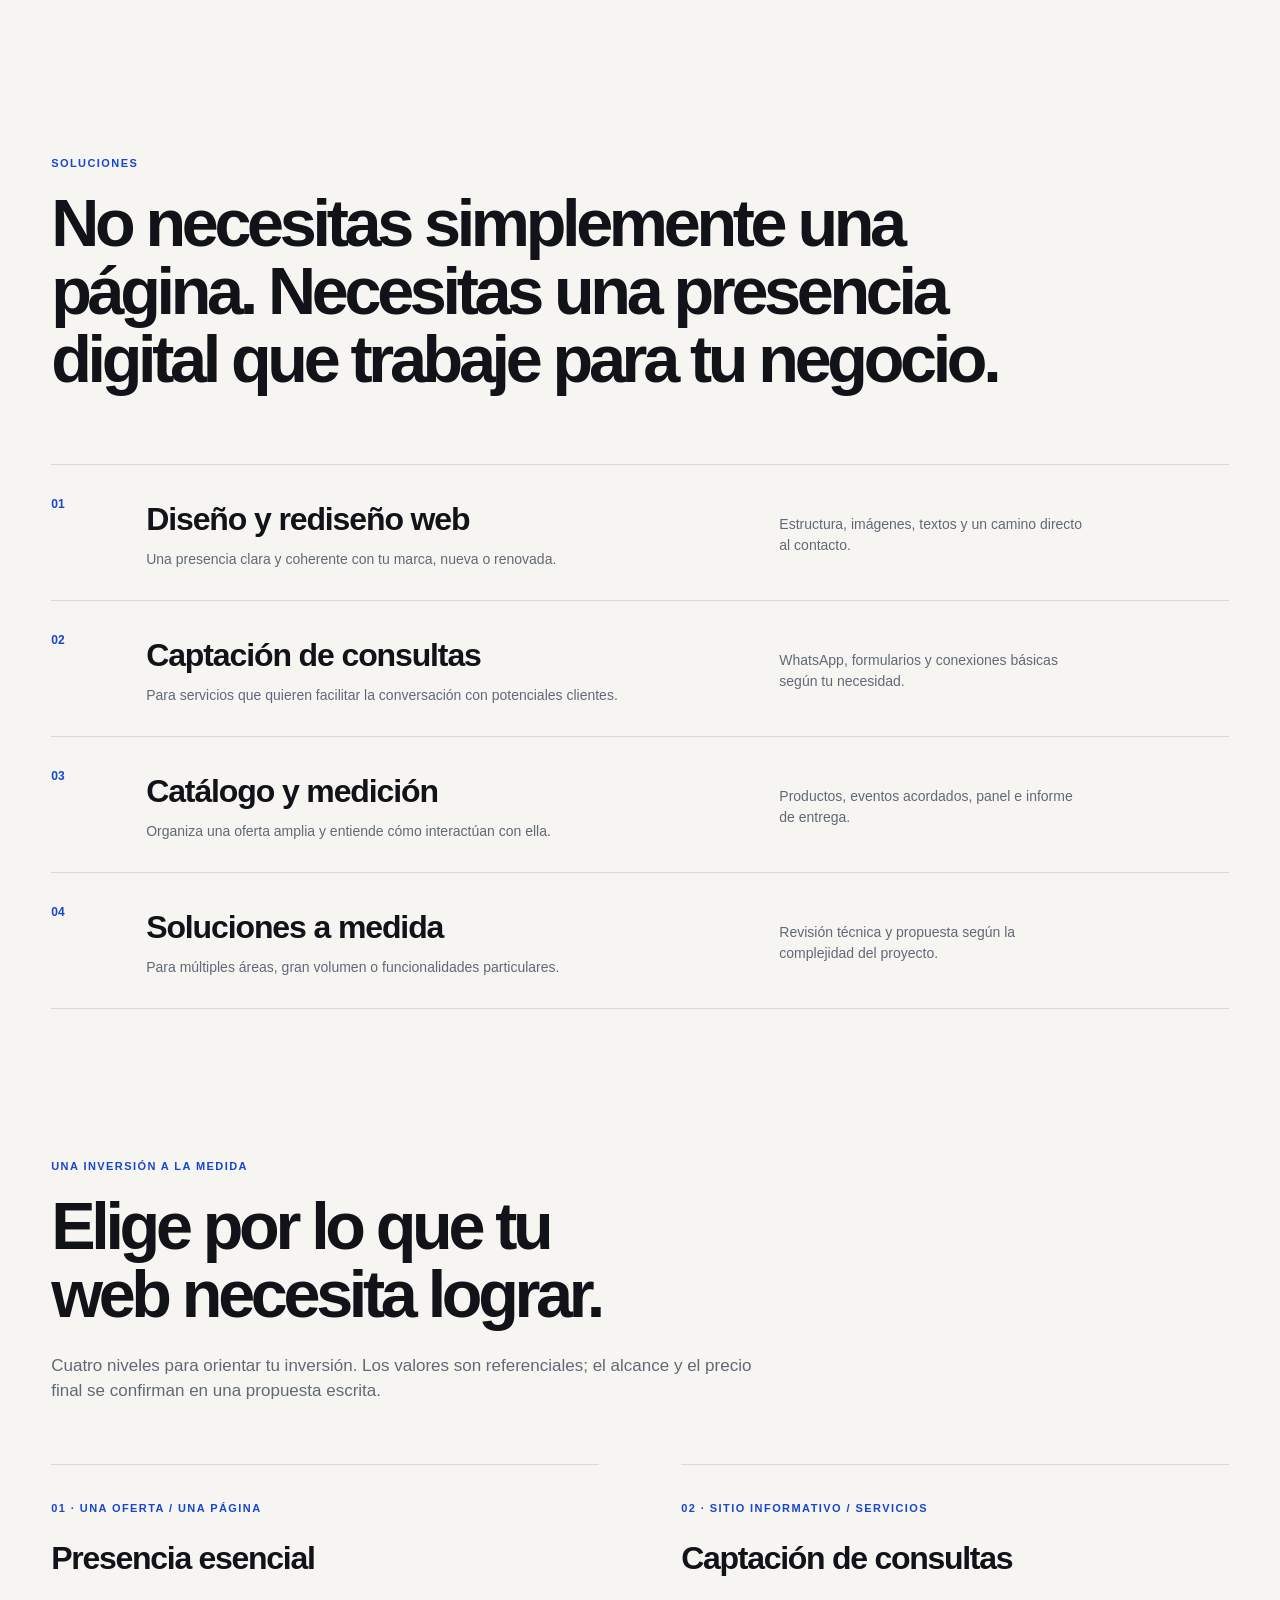
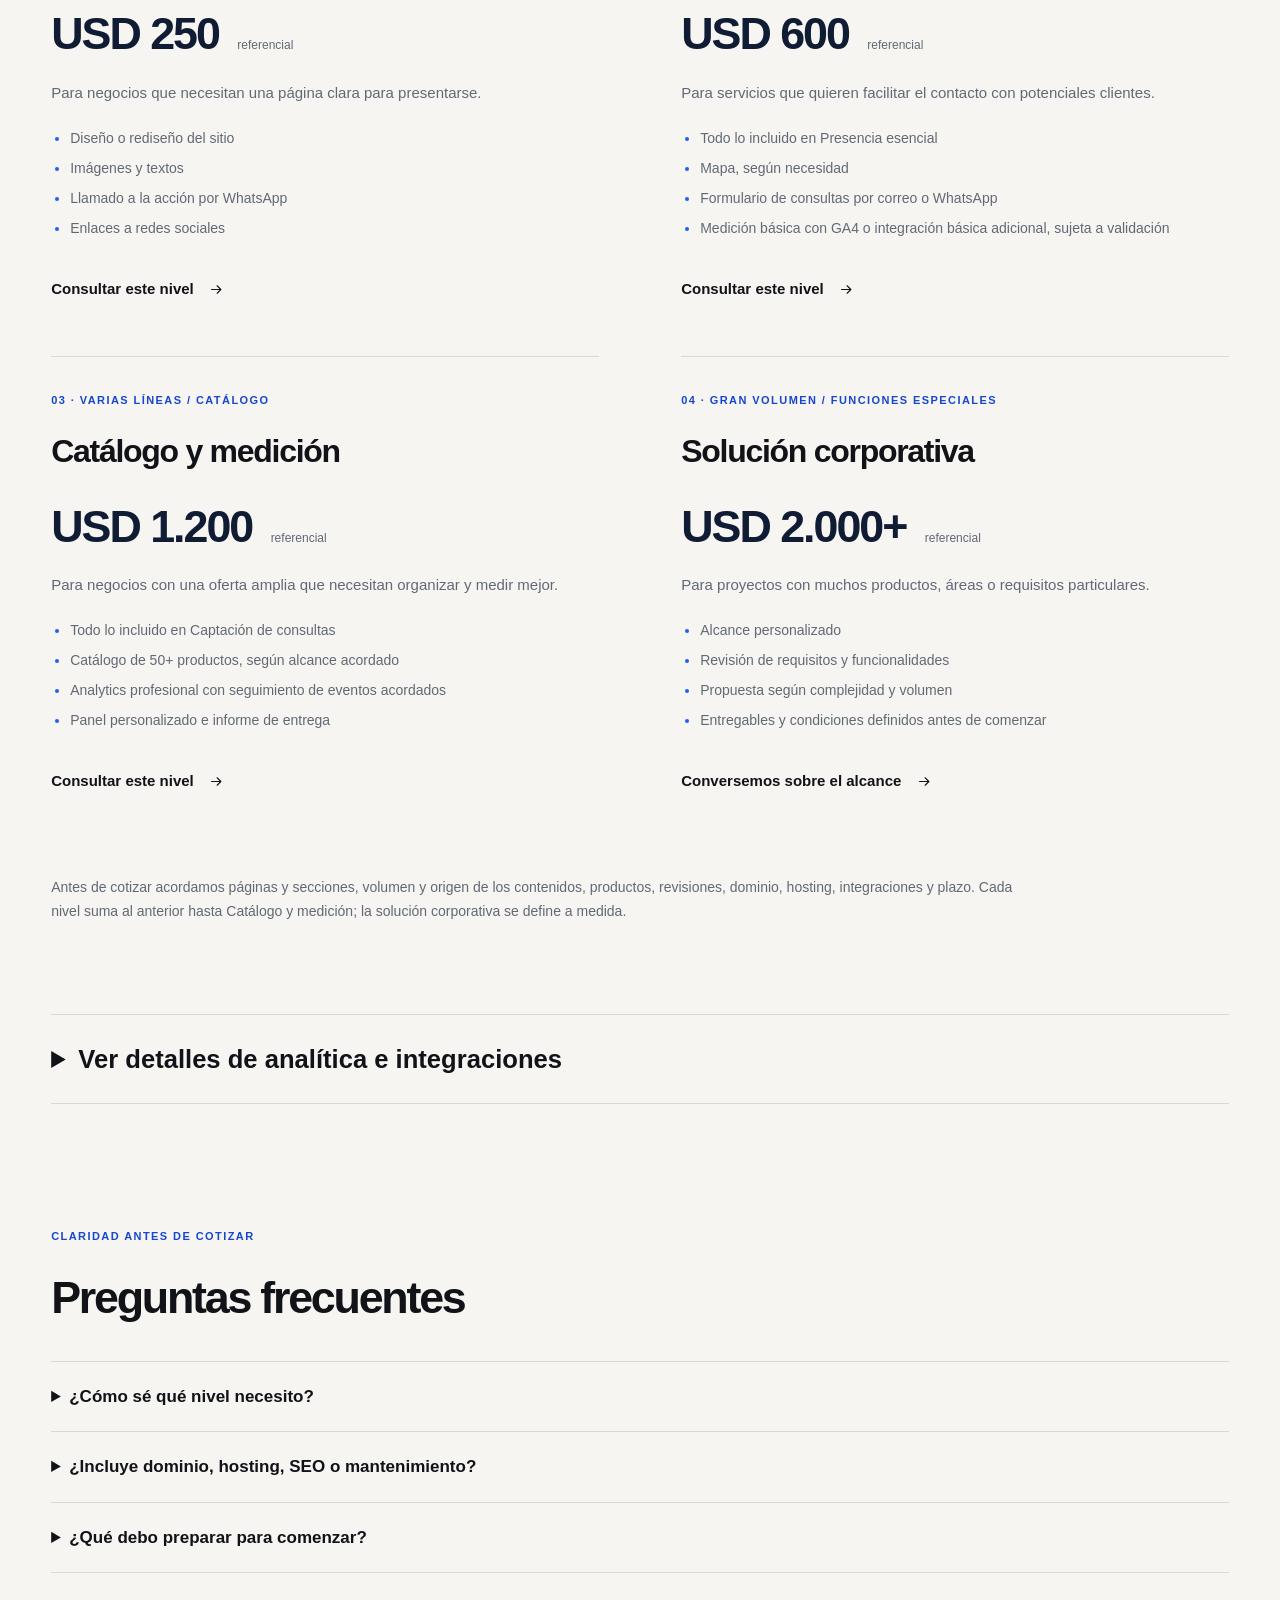
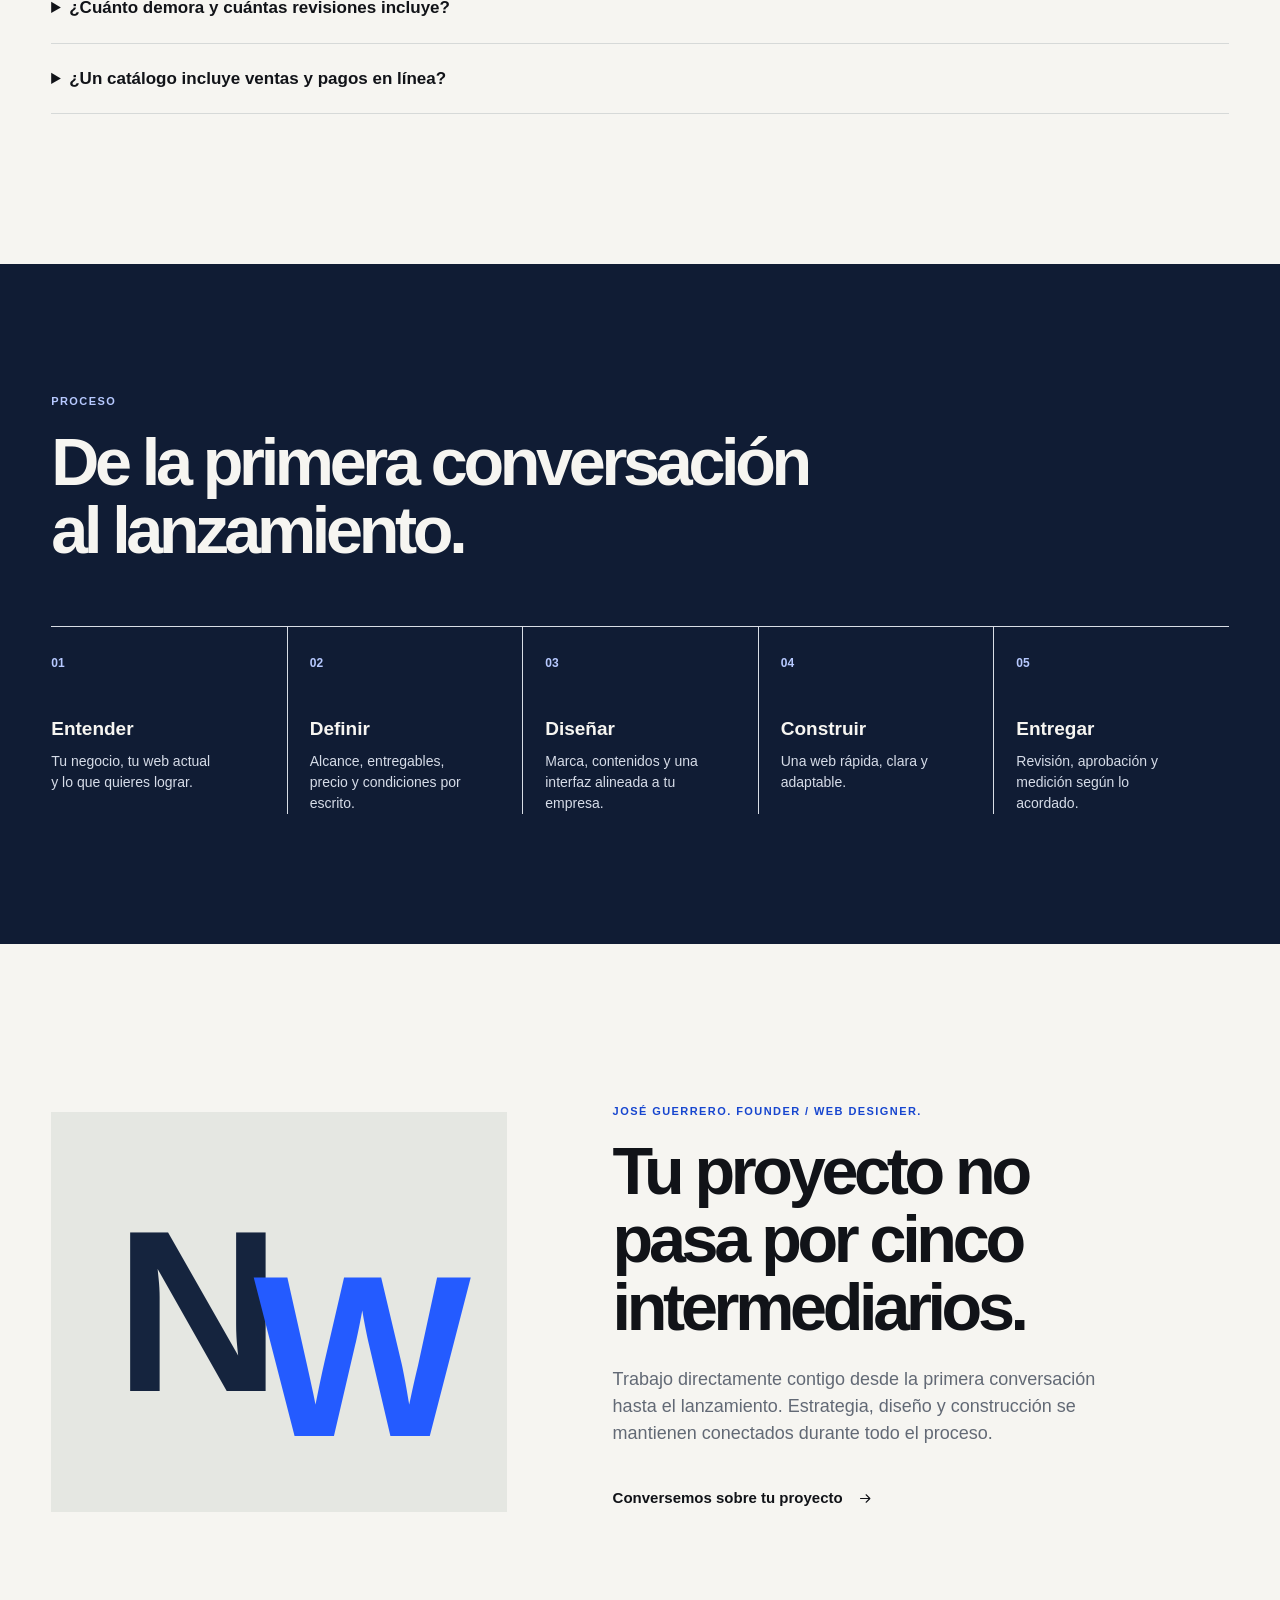
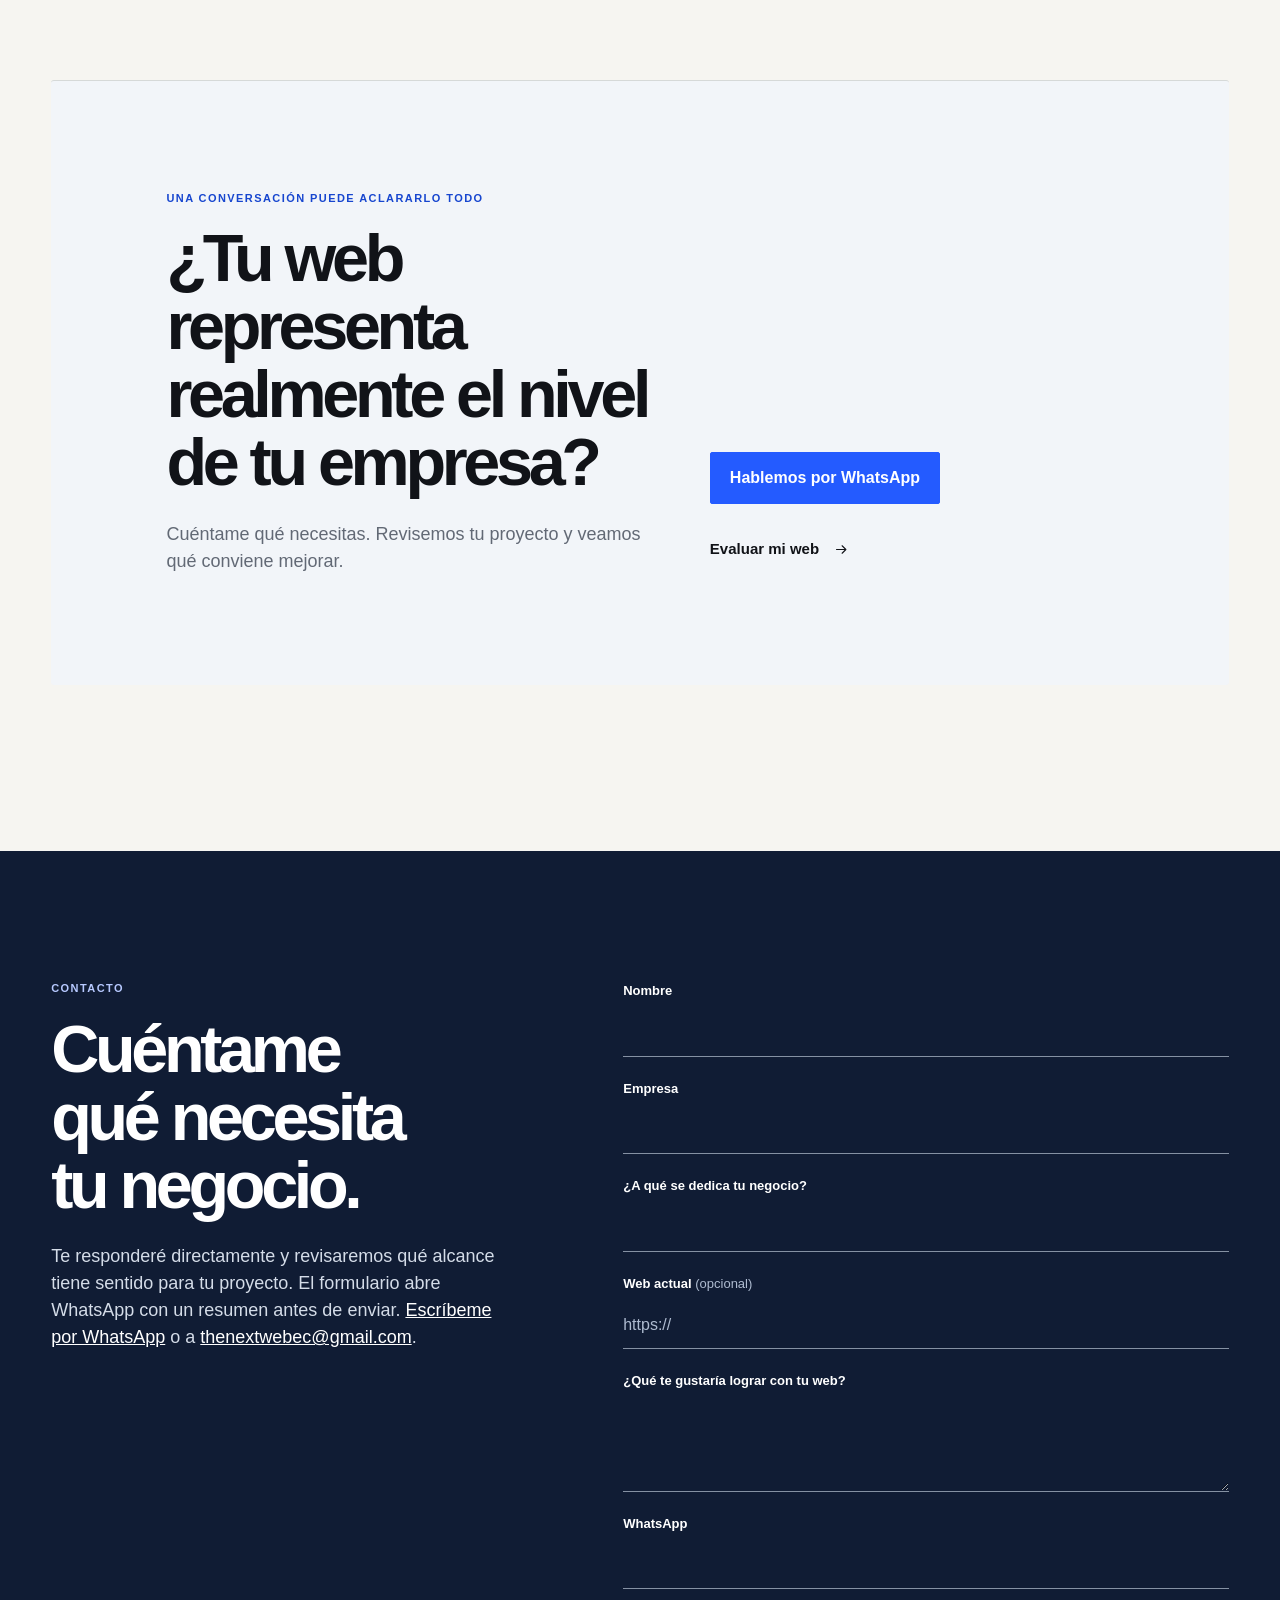
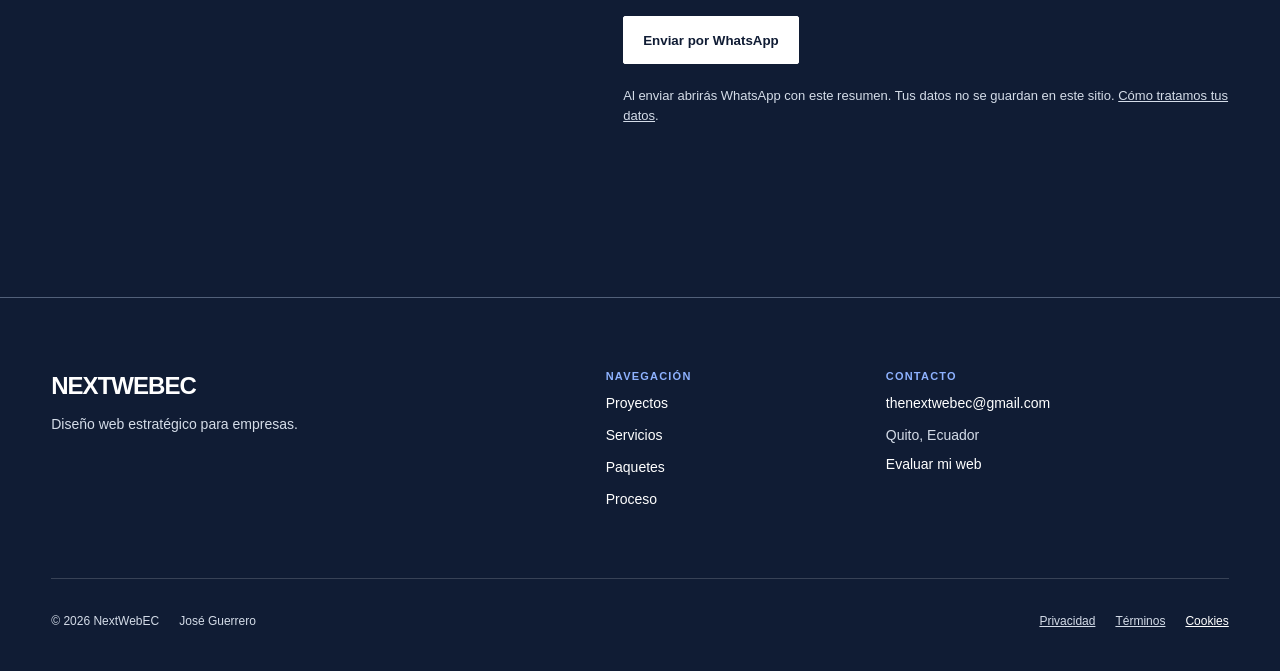
==== commit 5a2d0282: "Refresh stretched project frame fix" ====
--- a/index.html
+++ b/index.html
@@ -18,7 +18,7 @@
   <meta property="og:description" content="Diseño y rediseño de páginas web empresariales en Quito y Ecuador. Sitios a medida con contacto por WhatsApp. Alcance y cotización por escrito.">
   <meta property="og:image" content="https://thenextwebec.com/assets/social-preview.png">
   <meta name="twitter:card" content="summary_large_image">
-  <link rel="preload" as="image" href="assets/projects/hero-iceman-desktop.webp"><link rel="stylesheet" href="styles.css?v=audit-20261008"><link rel="stylesheet" href="redesign-v2.css?v=9">
+  <link rel="preload" as="image" href="assets/projects/hero-iceman-desktop.webp"><link rel="stylesheet" href="styles.css?v=audit-20261008"><link rel="stylesheet" href="redesign-v2.css?v=10">
 
   <script type="application/ld+json">{"@context": "https://schema.org", "@graph": [{"@type": "Organization", "@id": "https://thenextwebec.com/#organization", "name": "NextWebEC", "url": "https://thenextwebec.com/", "email": "thenextwebec@gmail.com", "founder": {"@type": "Person", "name": "José Guerrero"}, "areaServed": [{"@type": "City", "name": "Quito"}, {"@type": "Country", "name": "Ecuador"}]}, {"@type": "WebSite", "@id": "https://thenextwebec.com/#website", "url": "https://thenextwebec.com/", "name": "NextWebEC", "inLanguage": "es-EC", "publisher": {"@id": "https://thenextwebec.com/#organization"}}, {"@type": "WebPage", "@id": "https://thenextwebec.com/#webpage", "url": "https://thenextwebec.com/", "name": "Diseño y rediseño web en Quito, Ecuador | NextWebEC", "description": "Diseño y rediseño de páginas web empresariales en Quito y Ecuador. Sitios a medida con contacto por WhatsApp. Alcance y cotización por escrito.", "inLanguage": "es-EC", "isPartOf": {"@id": "https://thenextwebec.com/#website"}, "about": {"@id": "https://thenextwebec.com/#organization"}}]}</script>
 <meta name="referrer" content="strict-origin-when-cross-origin"><meta http-equiv="Content-Security-Policy" content="default-src 'self'; script-src 'self' https://www.googletagmanager.com https://www.google-analytics.com https://www.clarity.ms https://*.clarity.ms; style-src 'self' 'unsafe-inline'; img-src 'self' data: https://*.google-analytics.com https://*.clarity.ms https://*.bing.com; connect-src 'self' https://*.google-analytics.com https://*.analytics.google.com https://www.googletagmanager.com https://*.clarity.ms https://*.bing.com; frame-src 'none'; object-src 'none'; base-uri 'self'; form-action 'none'; upgrade-insecure-requests"><link rel="icon" type="image/png" sizes="32x32" href="/favicon-32.png"><link rel="icon" type="image/svg+xml" href="/favicon.svg"><link rel="apple-touch-icon" sizes="180x180" href="/apple-touch-icon.png"><script src="/tracking.js" defer></script><meta property="og:image:width" content="1200"><meta property="og:image:height" content="630"><meta property="og:image:alt" content="NextWebEC: Tu negocio tiene nivel. Tu web también."><meta name="twitter:title" content="Diseño y rediseño web en Quito, Ecuador | NextWebEC"><meta name="twitter:description" content="Diseño y rediseño de páginas web empresariales en Quito y Ecuador. Sitios a medida con contacto por WhatsApp. Alcance y cotización por escrito."><meta name="twitter:image" content="https://thenextwebec.com/assets/social-preview.png"></head>
--- a/redesign-v2.css
+++ b/redesign-v2.css
@@ -39,5 +39,5 @@
 
 
 /* Keep the Inca Holidays cover at its real ratio; never stretch the project frame. */
-.case-wellness .case-visual{aspect-ratio:auto;background:#101c34}
+.case-wellness .case-visual{align-self:start;aspect-ratio:auto;height:max-content;background:#101c34}
 .case-wellness .case-visual>img{display:block;width:100%;height:auto!important;min-height:0;aspect-ratio:auto!important;object-fit:contain}
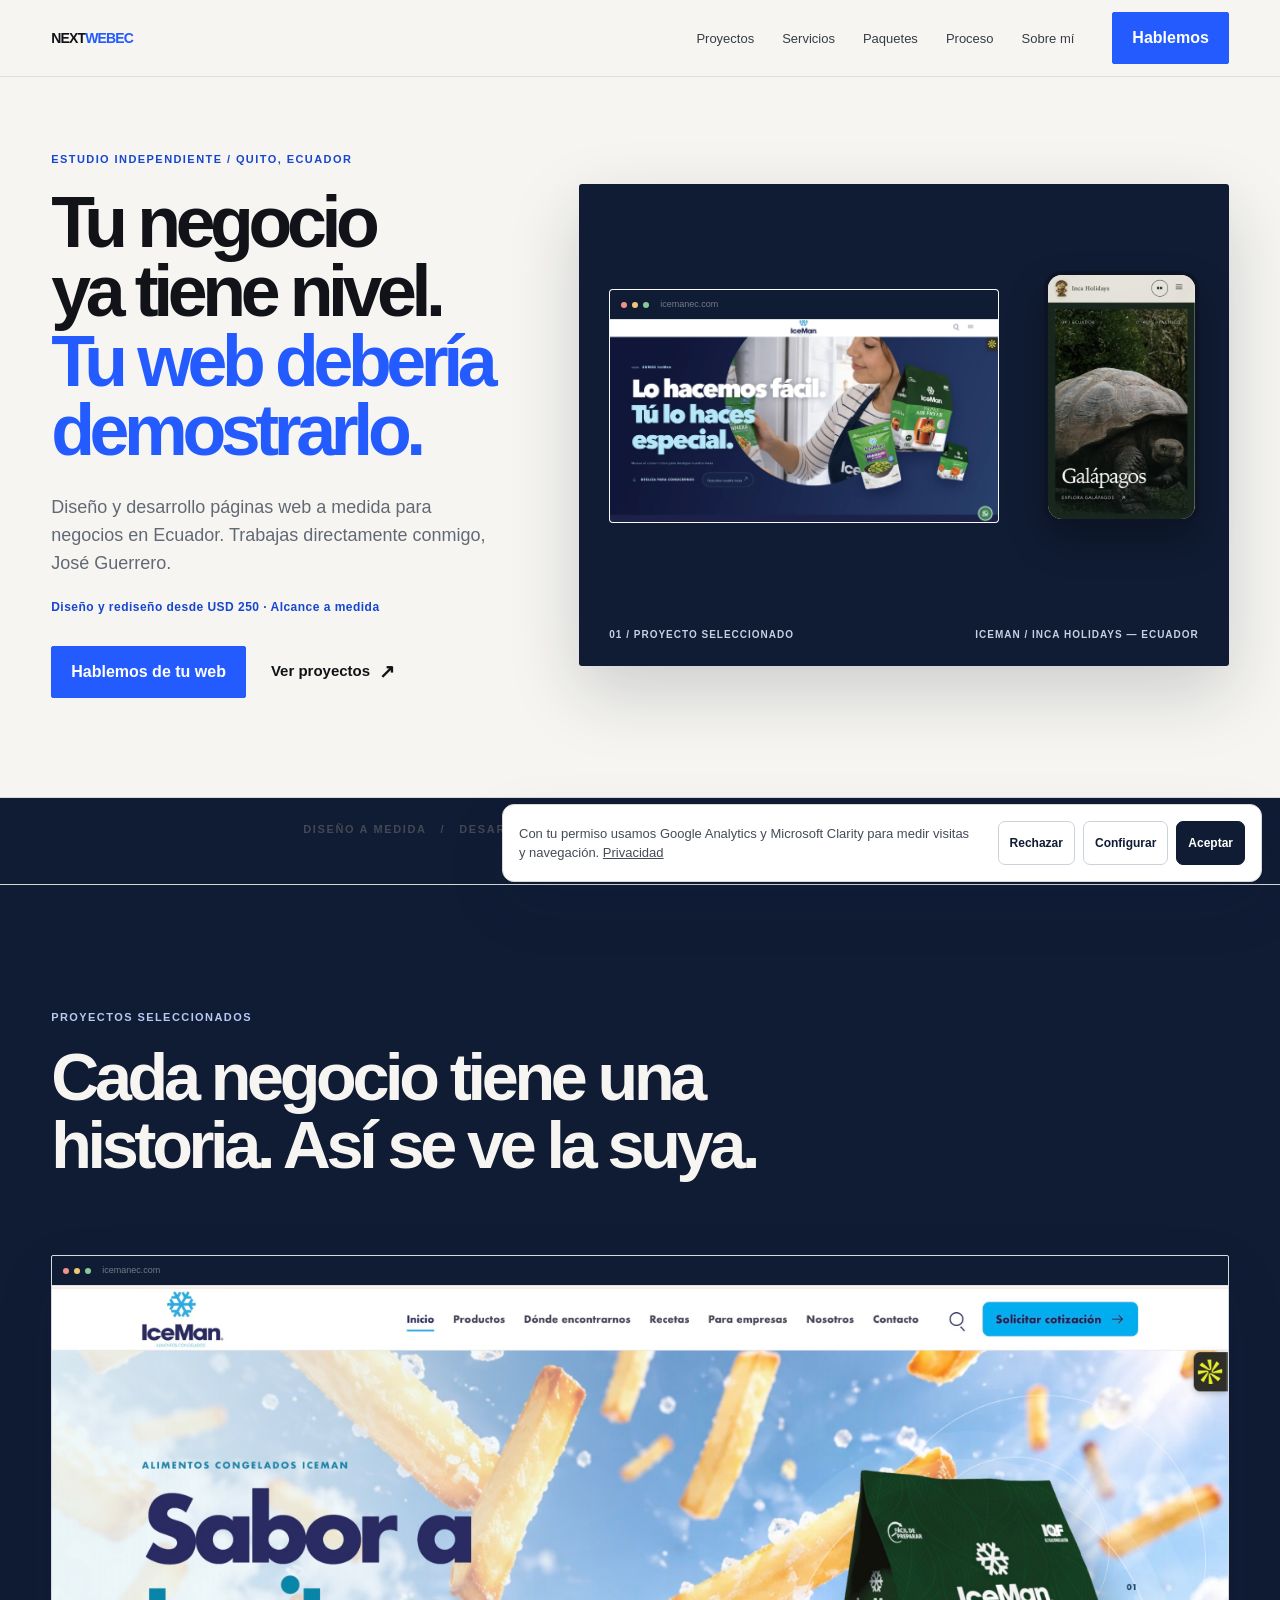
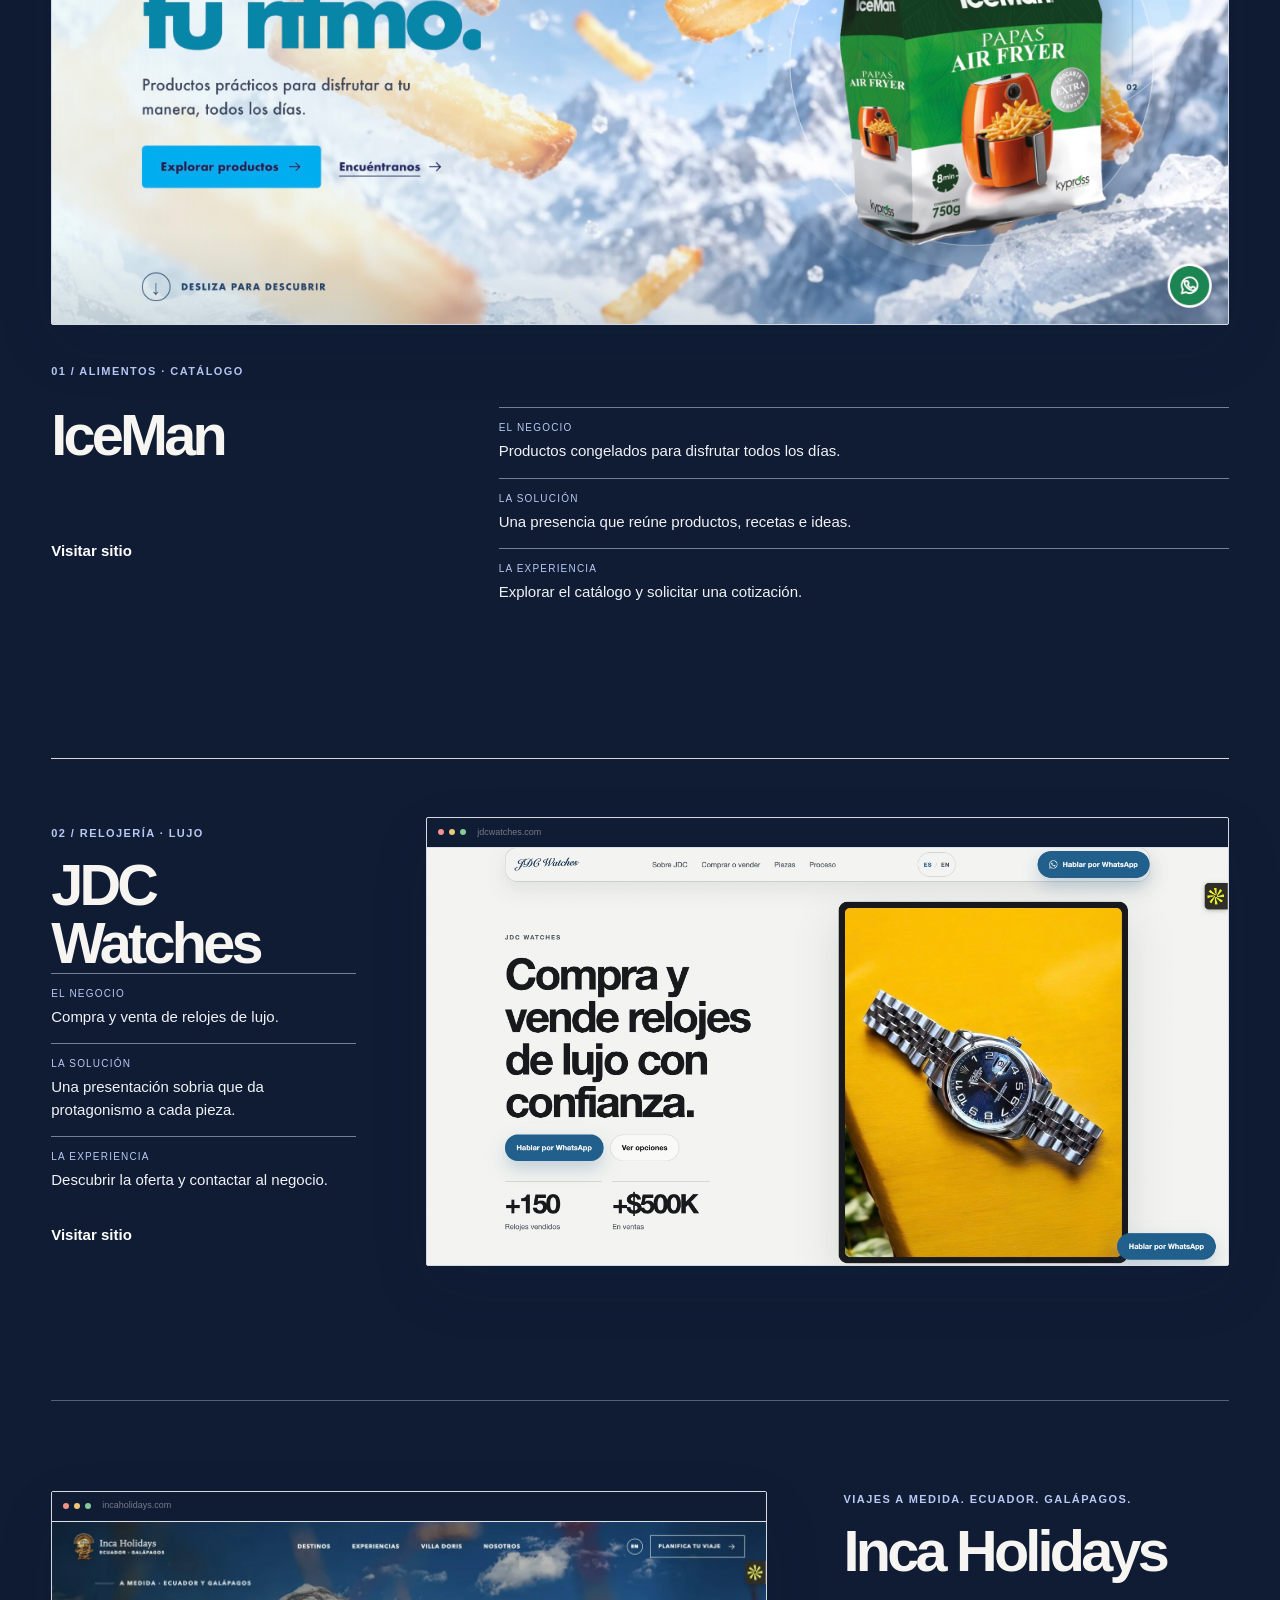
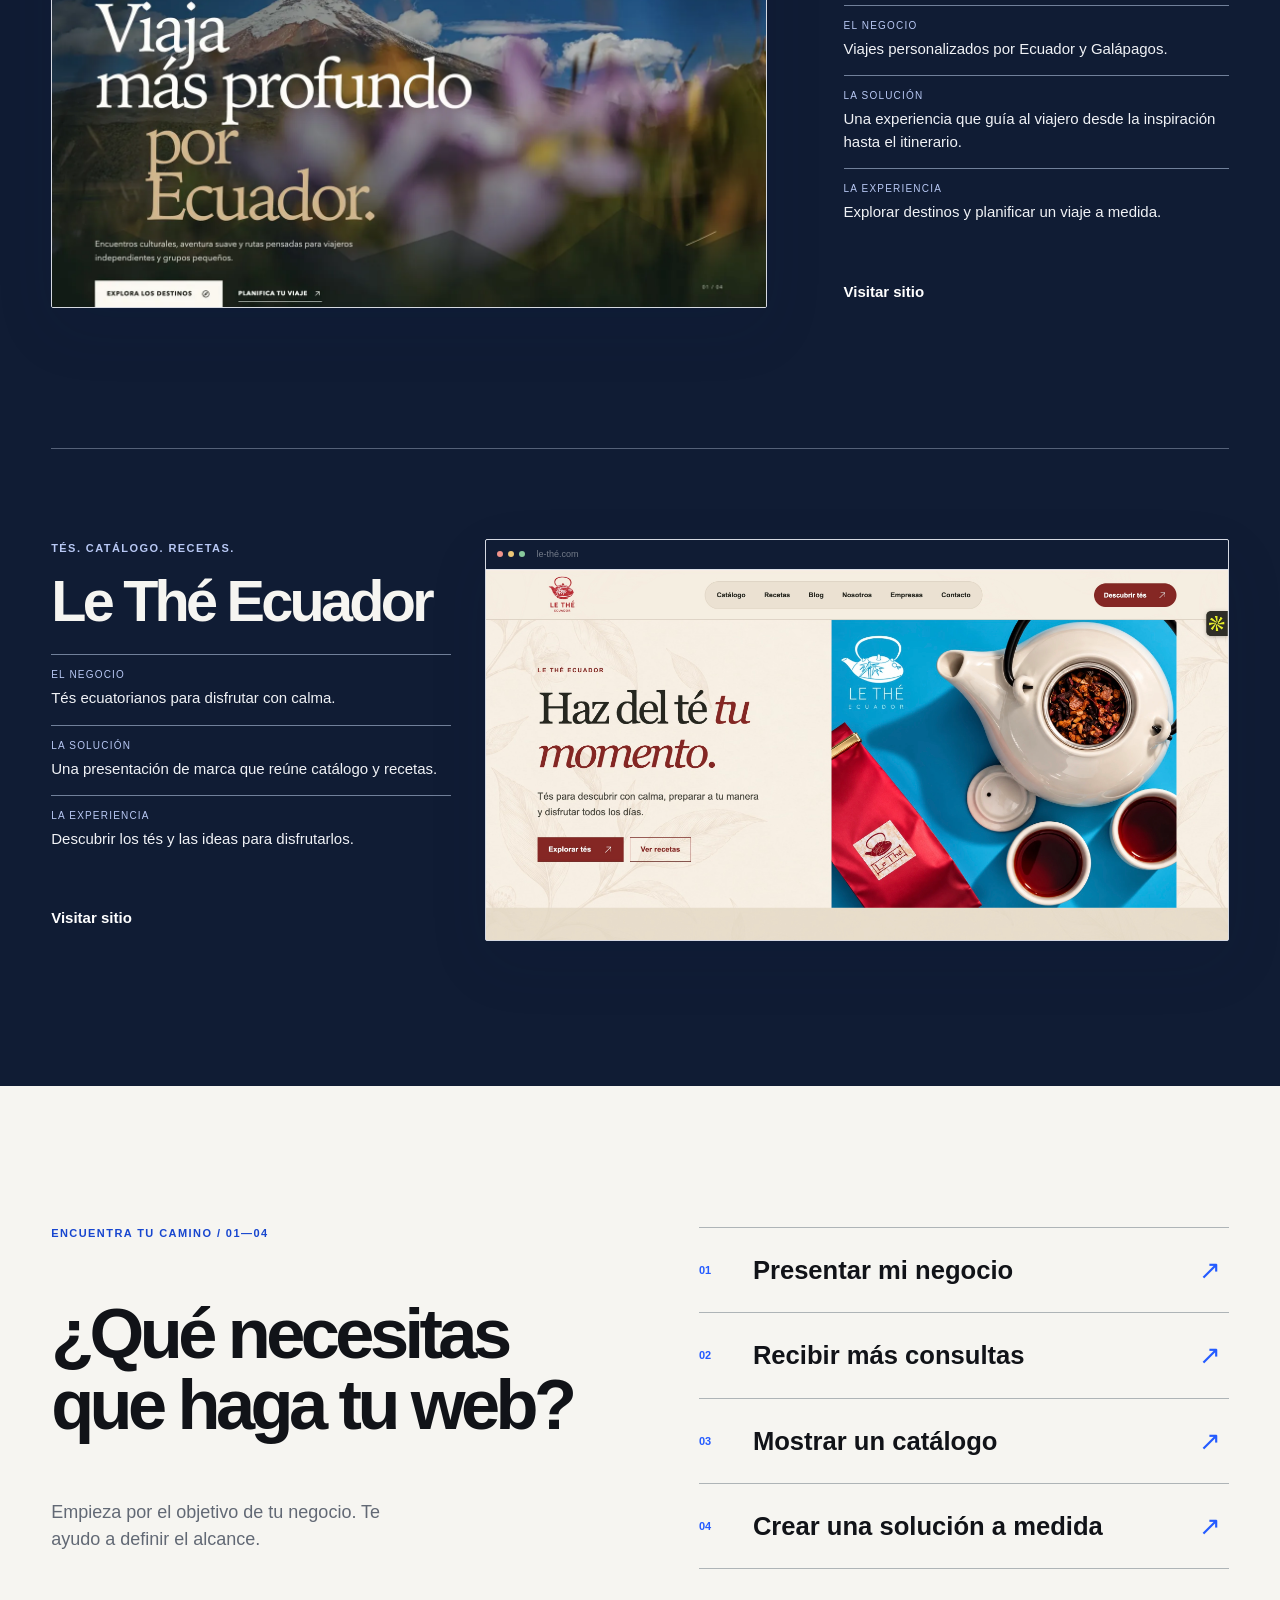
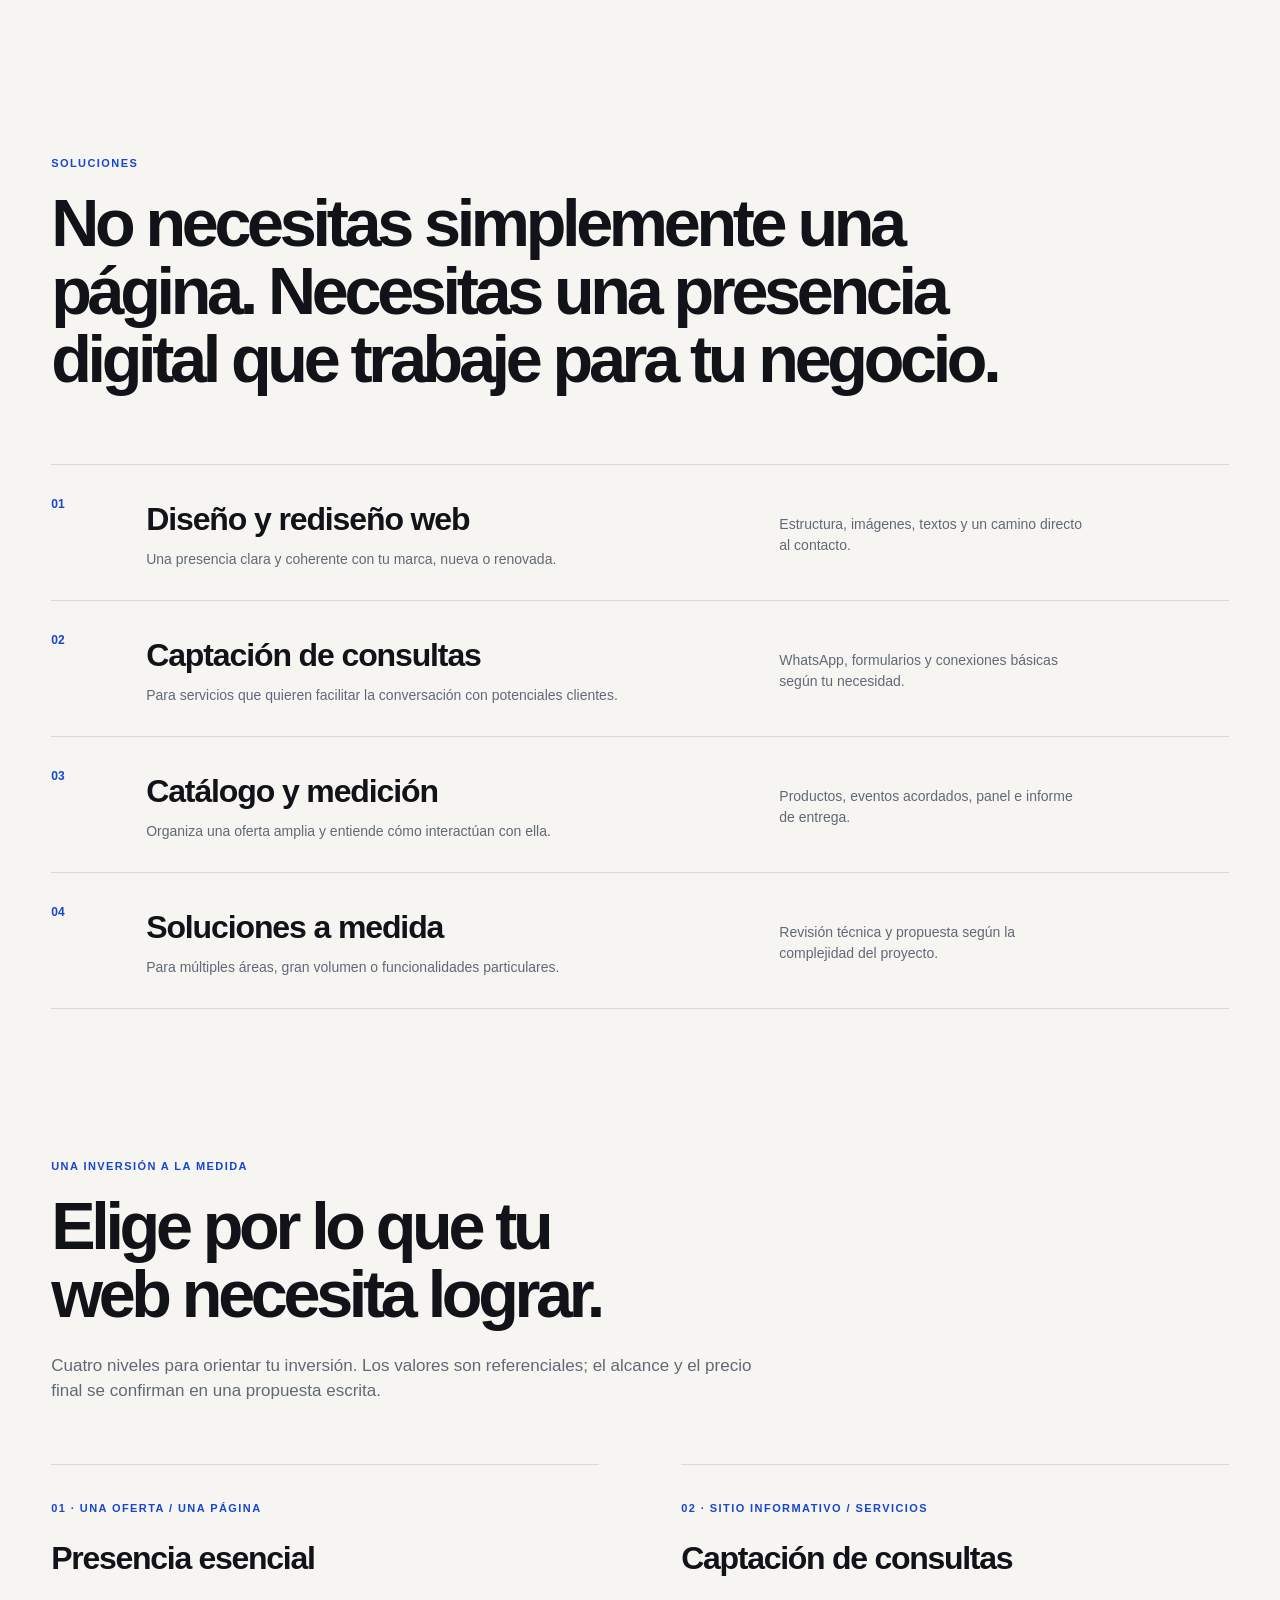
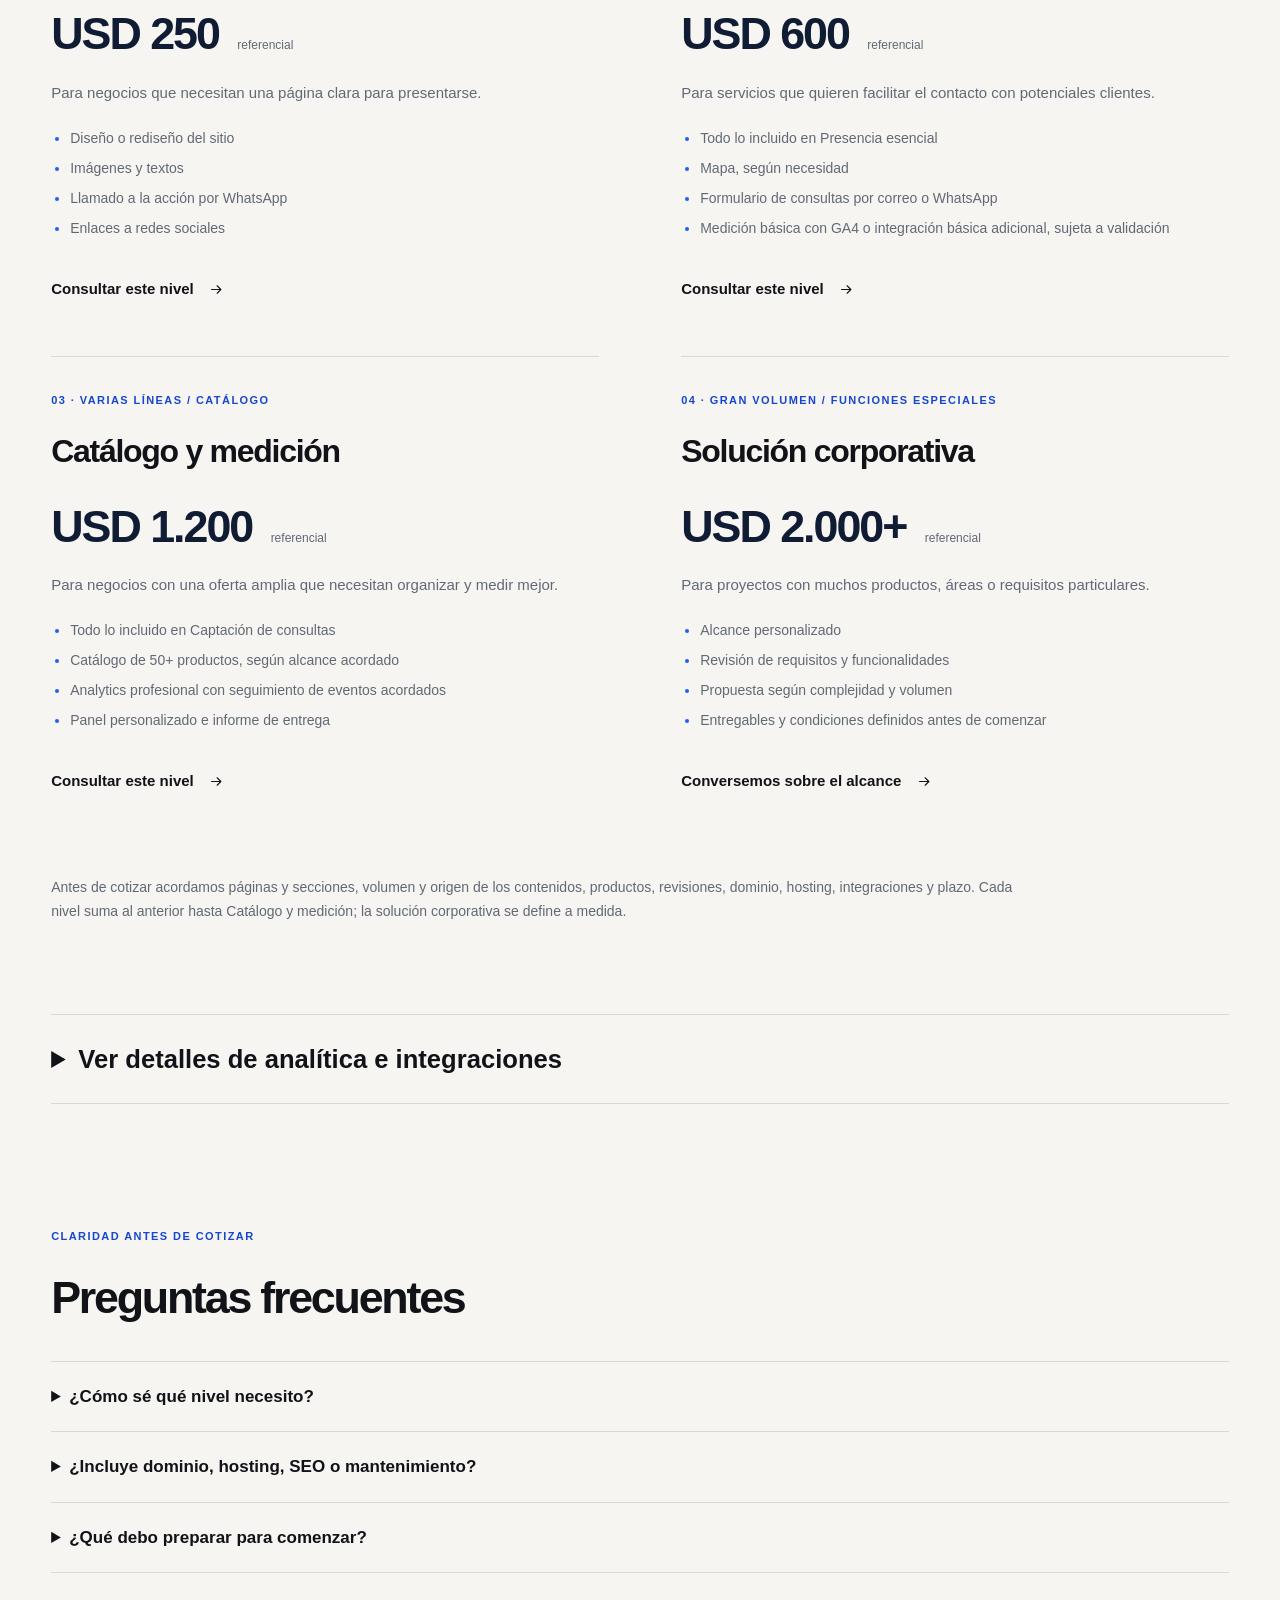
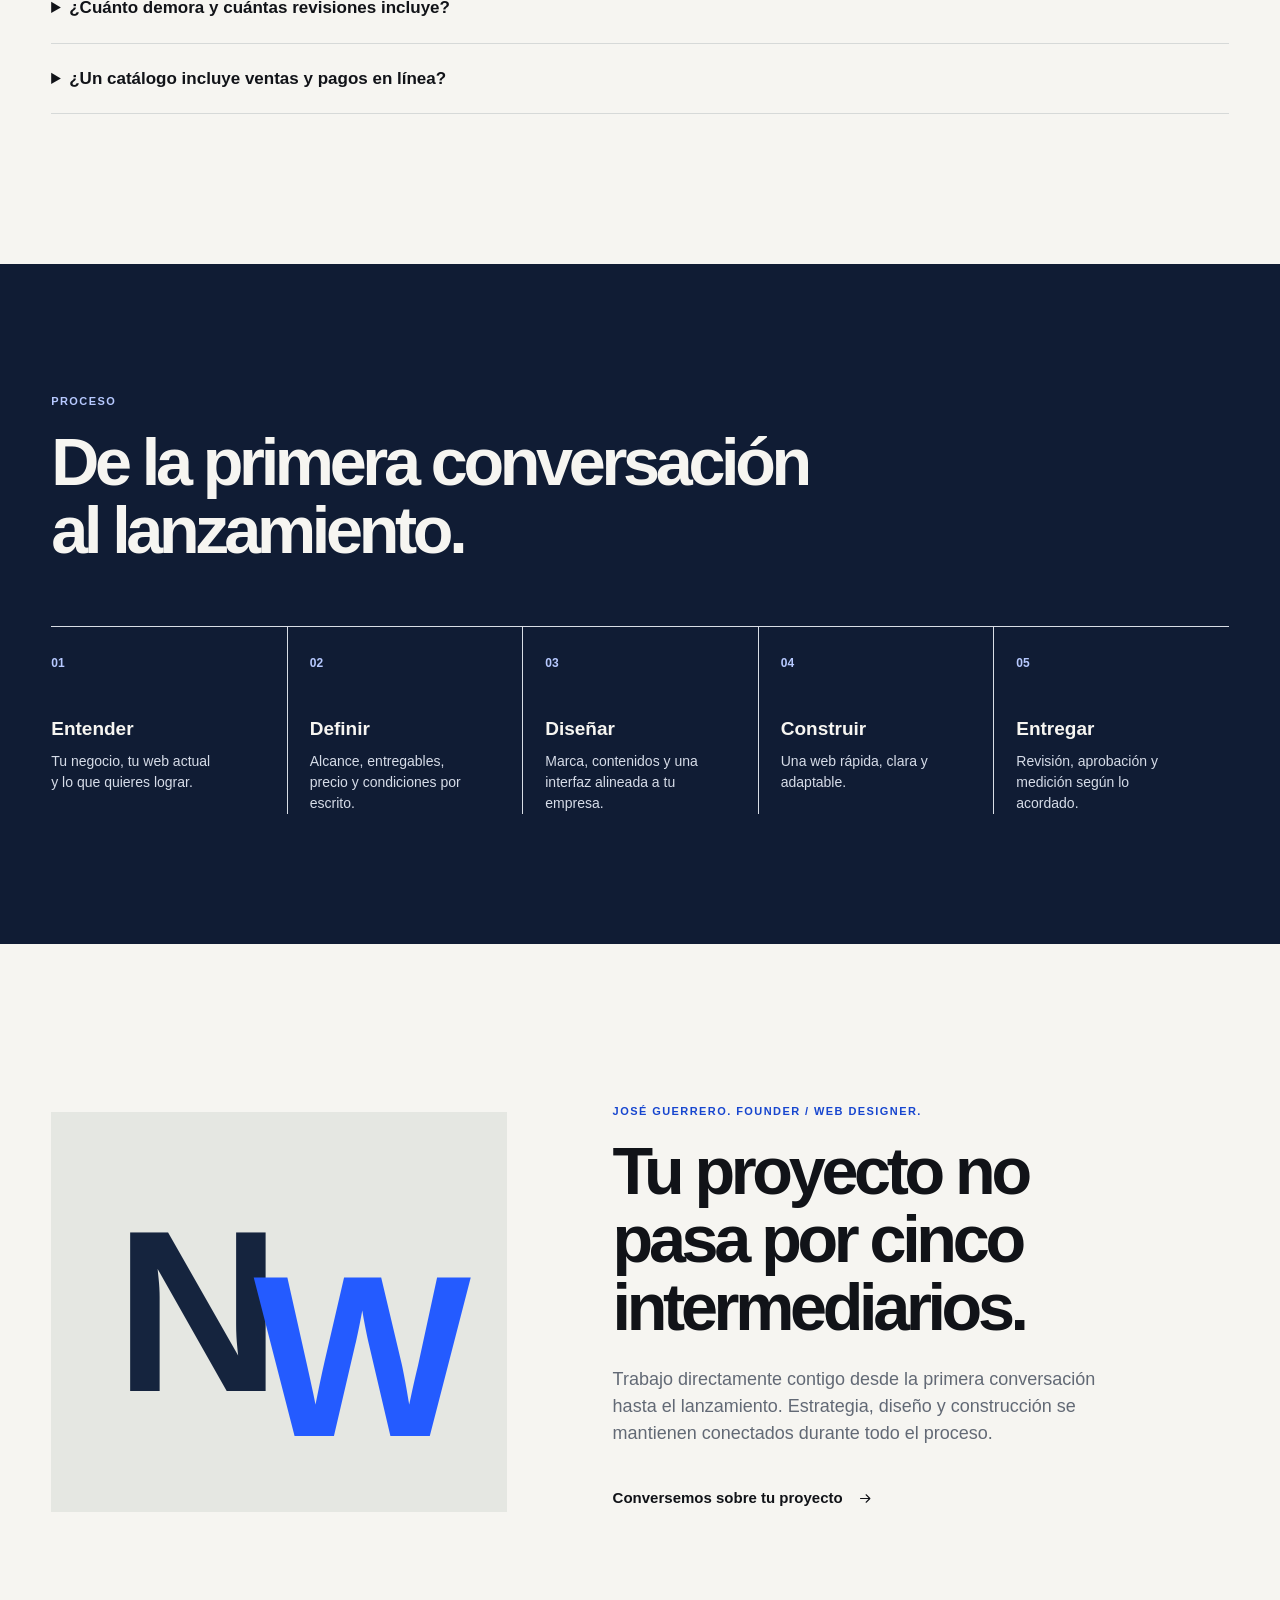
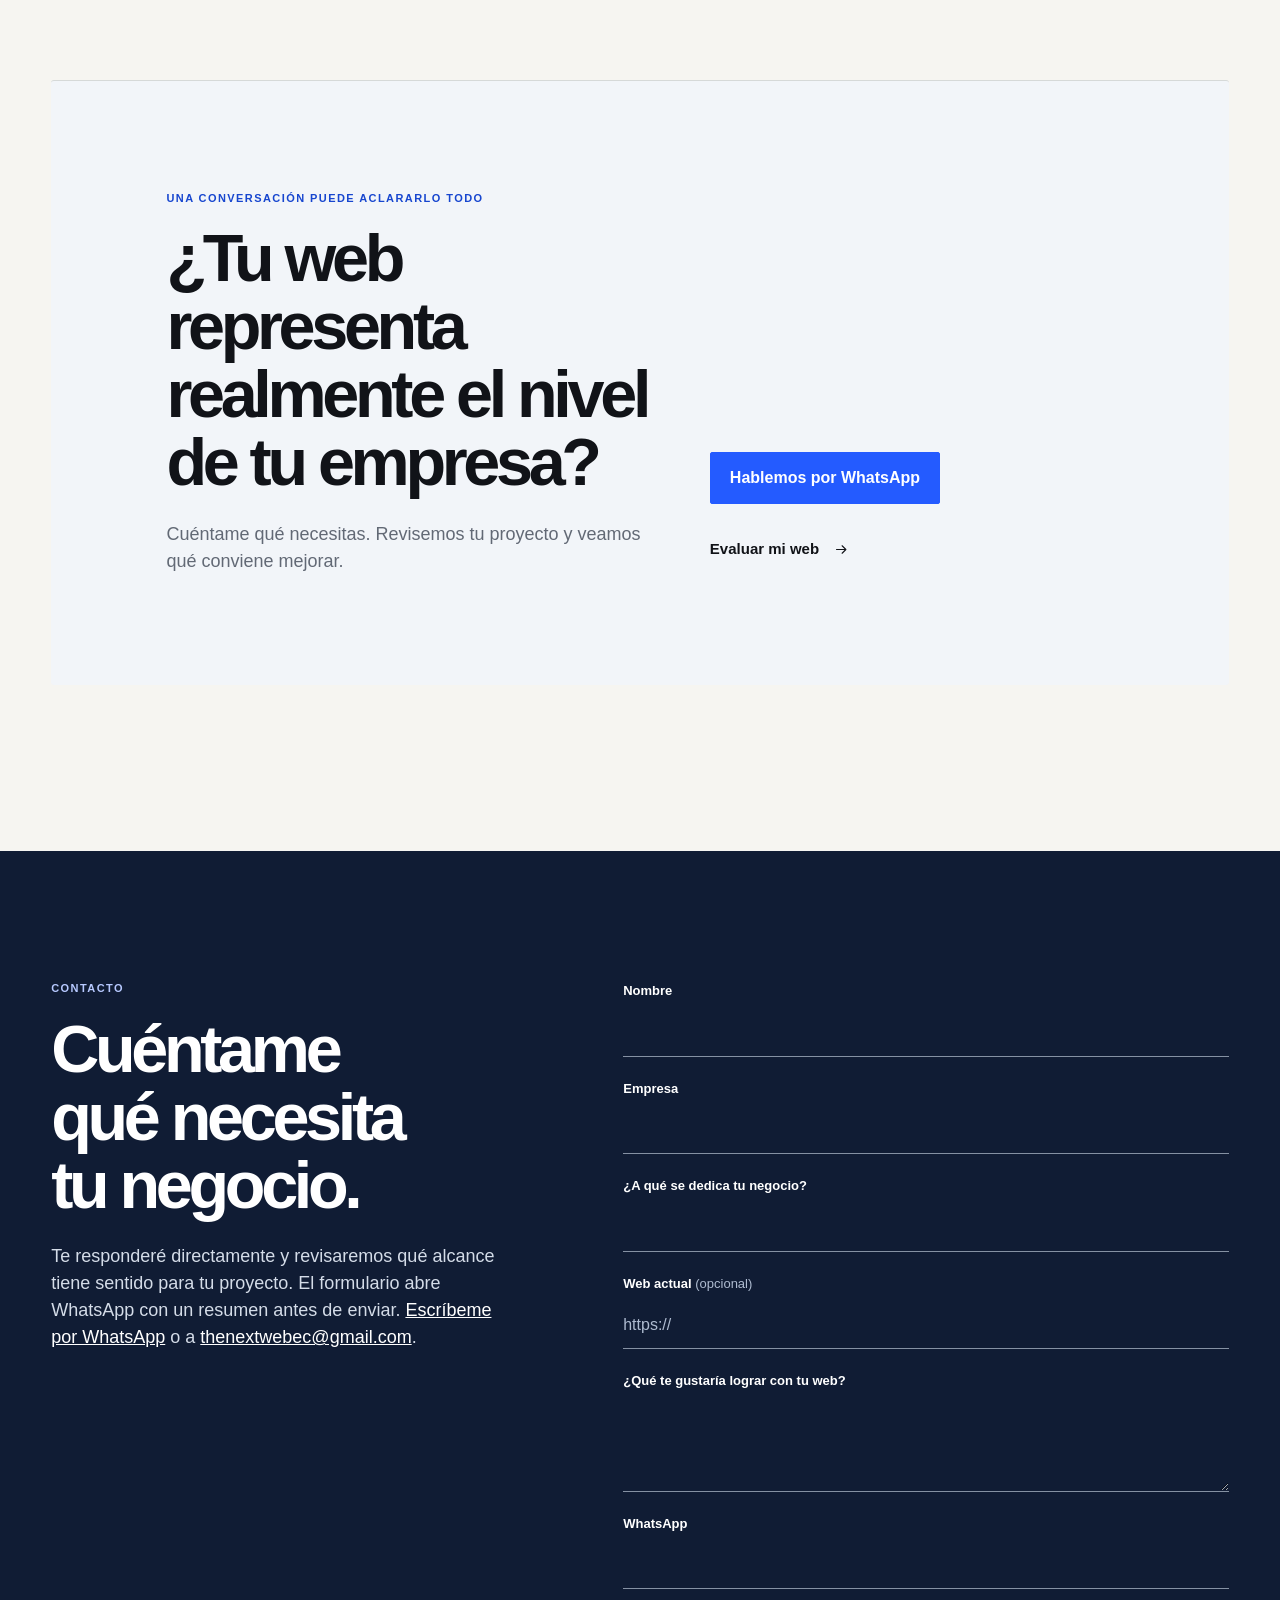
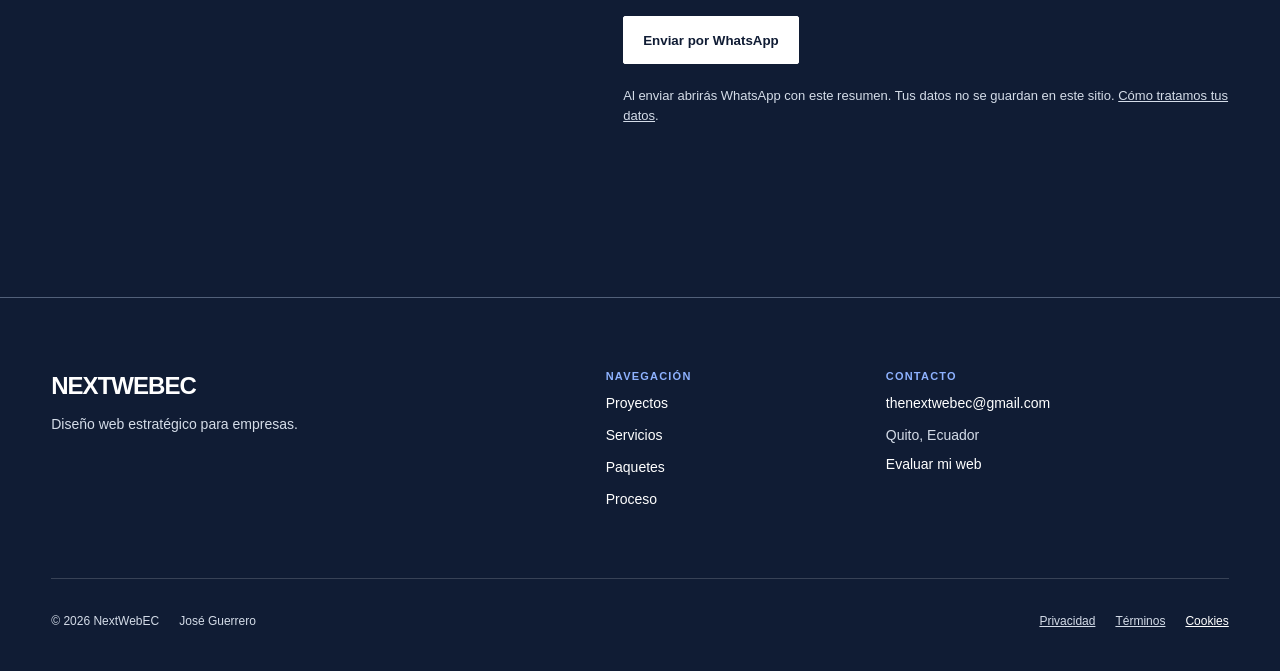
==== commit 4bd0ba98: "Replace broken Inca Holidays preview image" ====
--- a/index.html
+++ b/index.html
@@ -18,7 +18,7 @@
   <meta property="og:description" content="Diseño y rediseño de páginas web empresariales en Quito y Ecuador. Sitios a medida con contacto por WhatsApp. Alcance y cotización por escrito.">
   <meta property="og:image" content="https://thenextwebec.com/assets/social-preview.png">
   <meta name="twitter:card" content="summary_large_image">
-  <link rel="preload" as="image" href="assets/projects/hero-iceman-desktop.webp"><link rel="stylesheet" href="styles.css?v=audit-20261008"><link rel="stylesheet" href="redesign-v2.css?v=10">
+  <link rel="preload" as="image" href="assets/projects/hero-iceman-desktop.webp"><link rel="stylesheet" href="styles.css?v=audit-20261008"><link rel="stylesheet" href="redesign-v2.css?v=11">
 
   <script type="application/ld+json">{"@context": "https://schema.org", "@graph": [{"@type": "Organization", "@id": "https://thenextwebec.com/#organization", "name": "NextWebEC", "url": "https://thenextwebec.com/", "email": "thenextwebec@gmail.com", "founder": {"@type": "Person", "name": "José Guerrero"}, "areaServed": [{"@type": "City", "name": "Quito"}, {"@type": "Country", "name": "Ecuador"}]}, {"@type": "WebSite", "@id": "https://thenextwebec.com/#website", "url": "https://thenextwebec.com/", "name": "NextWebEC", "inLanguage": "es-EC", "publisher": {"@id": "https://thenextwebec.com/#organization"}}, {"@type": "WebPage", "@id": "https://thenextwebec.com/#webpage", "url": "https://thenextwebec.com/", "name": "Diseño y rediseño web en Quito, Ecuador | NextWebEC", "description": "Diseño y rediseño de páginas web empresariales en Quito y Ecuador. Sitios a medida con contacto por WhatsApp. Alcance y cotización por escrito.", "inLanguage": "es-EC", "isPartOf": {"@id": "https://thenextwebec.com/#website"}, "about": {"@id": "https://thenextwebec.com/#organization"}}]}</script>
 <meta name="referrer" content="strict-origin-when-cross-origin"><meta http-equiv="Content-Security-Policy" content="default-src 'self'; script-src 'self' https://www.googletagmanager.com https://www.google-analytics.com https://www.clarity.ms https://*.clarity.ms; style-src 'self' 'unsafe-inline'; img-src 'self' data: https://*.google-analytics.com https://*.clarity.ms https://*.bing.com; connect-src 'self' https://*.google-analytics.com https://*.analytics.google.com https://www.googletagmanager.com https://*.clarity.ms https://*.bing.com; frame-src 'none'; object-src 'none'; base-uri 'self'; form-action 'none'; upgrade-insecure-requests"><link rel="icon" type="image/png" sizes="32x32" href="/favicon-32.png"><link rel="icon" type="image/svg+xml" href="/favicon.svg"><link rel="apple-touch-icon" sizes="180x180" href="/apple-touch-icon.png"><script src="/tracking.js" defer></script><meta property="og:image:width" content="1200"><meta property="og:image:height" content="630"><meta property="og:image:alt" content="NextWebEC: Tu negocio tiene nivel. Tu web también."><meta name="twitter:title" content="Diseño y rediseño web en Quito, Ecuador | NextWebEC"><meta name="twitter:description" content="Diseño y rediseño de páginas web empresariales en Quito y Ecuador. Sitios a medida con contacto por WhatsApp. Alcance y cotización por escrito."><meta name="twitter:image" content="https://thenextwebec.com/assets/social-preview.png"></head>
@@ -70,7 +70,7 @@
         <div class="case-visual browser-frame"><div class="browser-bar" aria-hidden="true"><i></i><i></i><i></i><span>jdcwatches.com</span></div><img src="assets/projects/jdc-watches-hero-20261022.jpg?v=20261022" width="2880" height="1554" loading="lazy" decoding="async" alt="Hero actual de JDC Watches diseñado por NextWebEC"></div>
         <div class="case-copy"><p class="case-type">02 / RELOJERÍA · LUJO</p><h3>JDC Watches</h3><dl class="story"><div><dt>El negocio</dt><dd>Compra y venta de relojes de lujo.</dd></div><div><dt>La solución</dt><dd>Una presentación sobria que da protagonismo a cada pieza.</dd></div><div><dt>La experiencia</dt><dd>Descubrir la oferta y contactar al negocio.</dd></div></dl><a class="text-link" href="https://jdcwatches.com/" target="_blank" rel="noopener noreferrer">Visitar sitio</a></div>
       </article>
-      <article class="case-study case-wellness reveal"><div class="case-visual browser-frame"><div class="browser-bar" aria-hidden="true"><i></i><i></i><i></i><span>incaholidays.com</span></div><img src="assets/projects/incaholidays-homepage-hero.jpg?v=20261113-2" width="2880" height="1556" fetchpriority="high" loading="eager" decoding="sync" alt="Portada de Inca Holidays diseñada por NextWebEC"></div><div class="case-copy"><p class="case-type">Viajes a medida. Ecuador. Galápagos.</p><h3>Inca Holidays</h3><dl class="story"><div><dt>El negocio</dt><dd>Viajes personalizados por Ecuador y Galápagos.</dd></div><div><dt>La solución</dt><dd>Una experiencia que guía al viajero desde la inspiración hasta el itinerario.</dd></div><div><dt>La experiencia</dt><dd>Explorar destinos y planificar un viaje a medida.</dd></div></dl><a class="text-link" href="https://incaholidays.com/" target="_blank" rel="noopener noreferrer">Visitar sitio</a></div></article>
+      <article class="case-study case-wellness reveal"><div class="case-visual browser-frame"><div class="browser-bar" aria-hidden="true"><i></i><i></i><i></i><span>incaholidays.com</span></div><img src="assets/projects/incaholidays-homepage-hero-fixed.webp?v=20261117" width="1440" height="778" fetchpriority="high" loading="eager" decoding="sync" alt="Portada de Inca Holidays diseñada por NextWebEC"></div><div class="case-copy"><p class="case-type">Viajes a medida. Ecuador. Galápagos.</p><h3>Inca Holidays</h3><dl class="story"><div><dt>El negocio</dt><dd>Viajes personalizados por Ecuador y Galápagos.</dd></div><div><dt>La solución</dt><dd>Una experiencia que guía al viajero desde la inspiración hasta el itinerario.</dd></div><div><dt>La experiencia</dt><dd>Explorar destinos y planificar un viaje a medida.</dd></div></dl><a class="text-link" href="https://incaholidays.com/" target="_blank" rel="noopener noreferrer">Visitar sitio</a></div></article>
       <article class="case-study case-uio reveal"><div class="case-copy"><p class="case-type">Tés. Catálogo. Recetas.</p><h3>Le Thé Ecuador</h3><dl class="story"><div><dt>El negocio</dt><dd>Tés ecuatorianos para disfrutar con calma.</dd></div><div><dt>La solución</dt><dd>Una presentación de marca que reúne catálogo y recetas.</dd></div><div><dt>La experiencia</dt><dd>Descubrir los tés y las ideas para disfrutarlos.</dd></div></dl><a class="text-link" href="https://le-thé.com" target="_blank" rel="noopener noreferrer">Visitar sitio</a></div><div class="case-visual browser-frame"><div class="browser-bar" aria-hidden="true"><i></i><i></i><i></i><span>le-thé.com</span></div><img src="assets/projects/le-the-hero.jpg?v=20261022" width="2880" height="1560" loading="lazy" decoding="async" alt="Hero actual de Le Thé Ecuador diseñado por NextWebEC"></div></article>
     </div></section>
     <section class="goals" id="servicios"><div class="shell goals-inner"><div><p class="eyebrow">ENCUENTRA TU CAMINO / 01—04</p><h2>¿Qué necesitas que haga tu web?</h2><p>Empieza por el objetivo de tu negocio. Te ayudo a definir el alcance.</p></div><nav class="goals-list" aria-label="Elige según tu objetivo"><a href="#plan-1"><span>01</span> Presentar mi negocio <b>↗</b></a><a href="#plan-2"><span>02</span> Recibir más consultas <b>↗</b></a><a href="#plan-3"><span>03</span> Mostrar un catálogo <b>↗</b></a><a href="#plan-4"><span>04</span> Crear una solución a medida <b>↗</b></a></nav></div></section>
--- a/redesign-v2.css
+++ b/redesign-v2.css
@@ -40,4 +40,4 @@
 
 /* Keep the Inca Holidays cover at its real ratio; never stretch the project frame. */
 .case-wellness .case-visual{align-self:start;aspect-ratio:auto;height:max-content;background:#101c34}
-.case-wellness .case-visual>img{display:block;width:100%;height:auto!important;min-height:0;aspect-ratio:auto!important;object-fit:contain}
+.case-wellness .case-visual>img{display:block;width:100%;height:auto!important;min-height:0;aspect-ratio:auto!important;object-fit:contain!important}
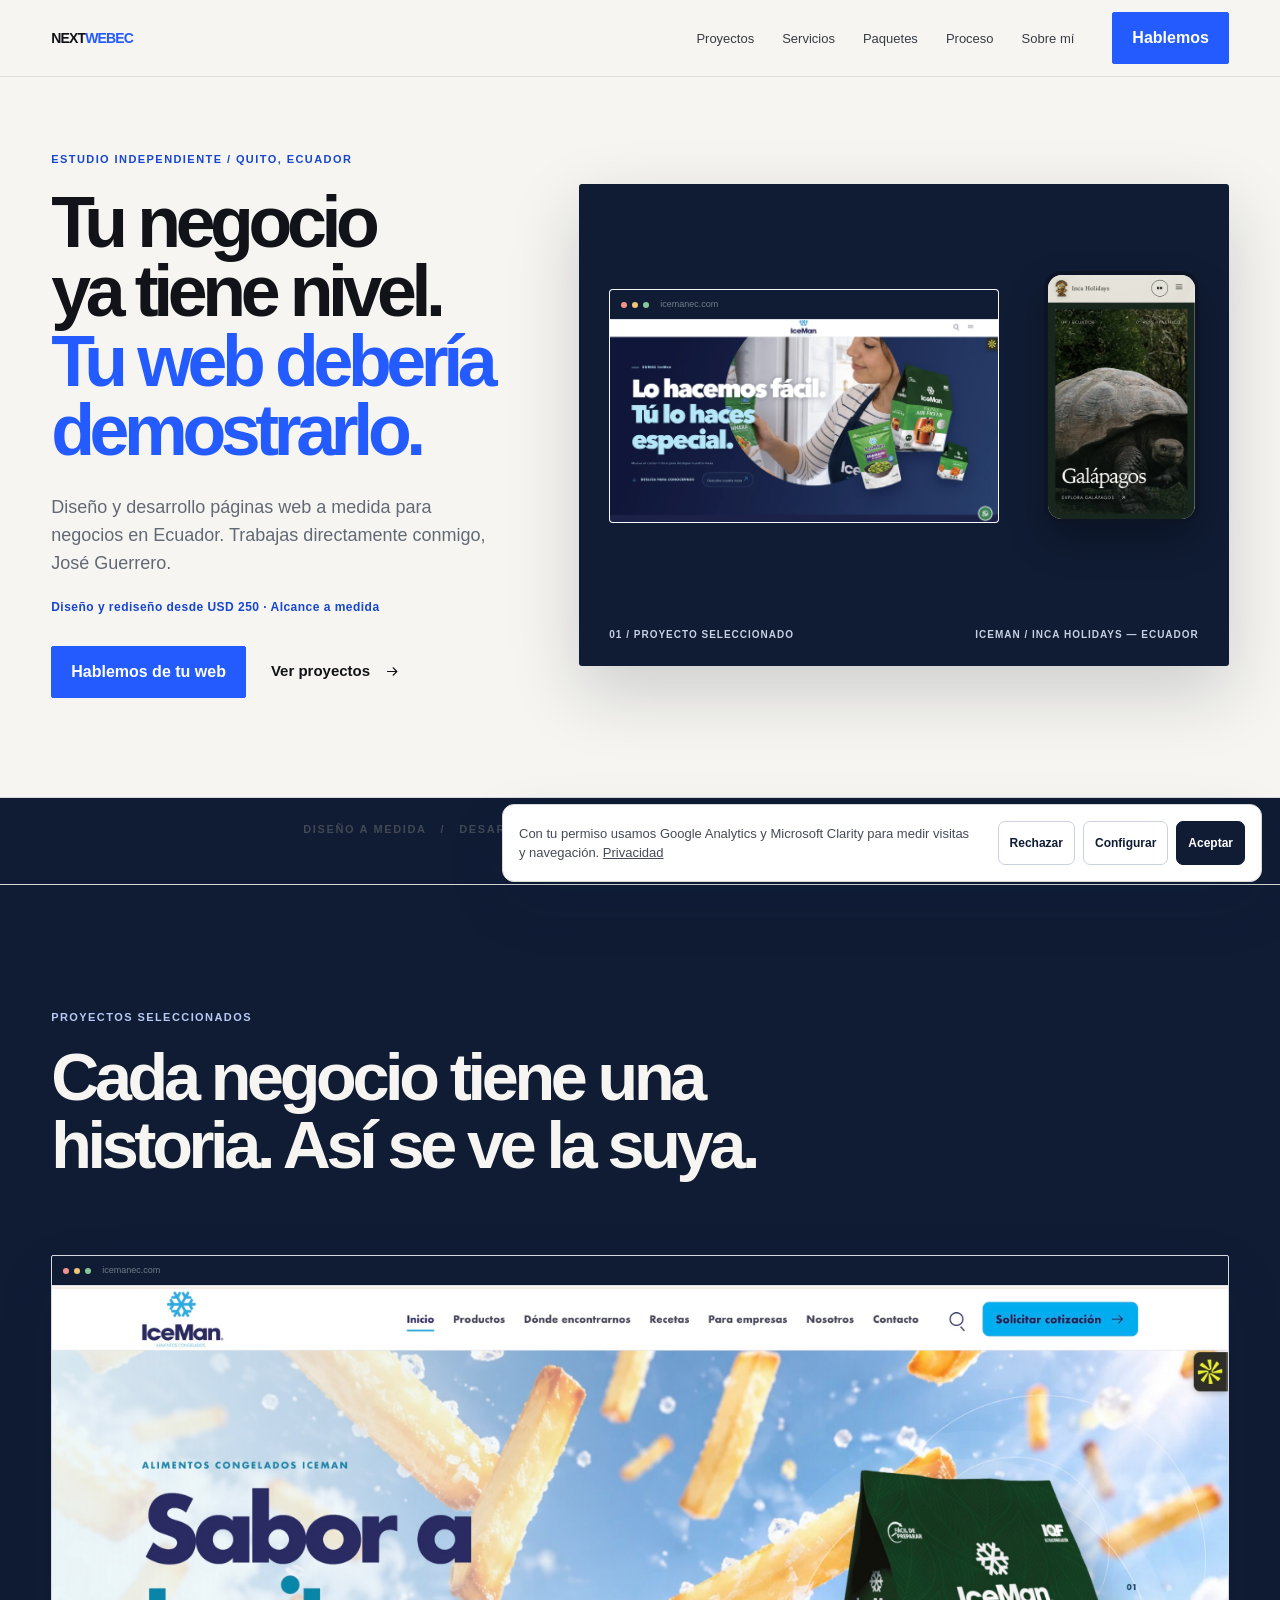
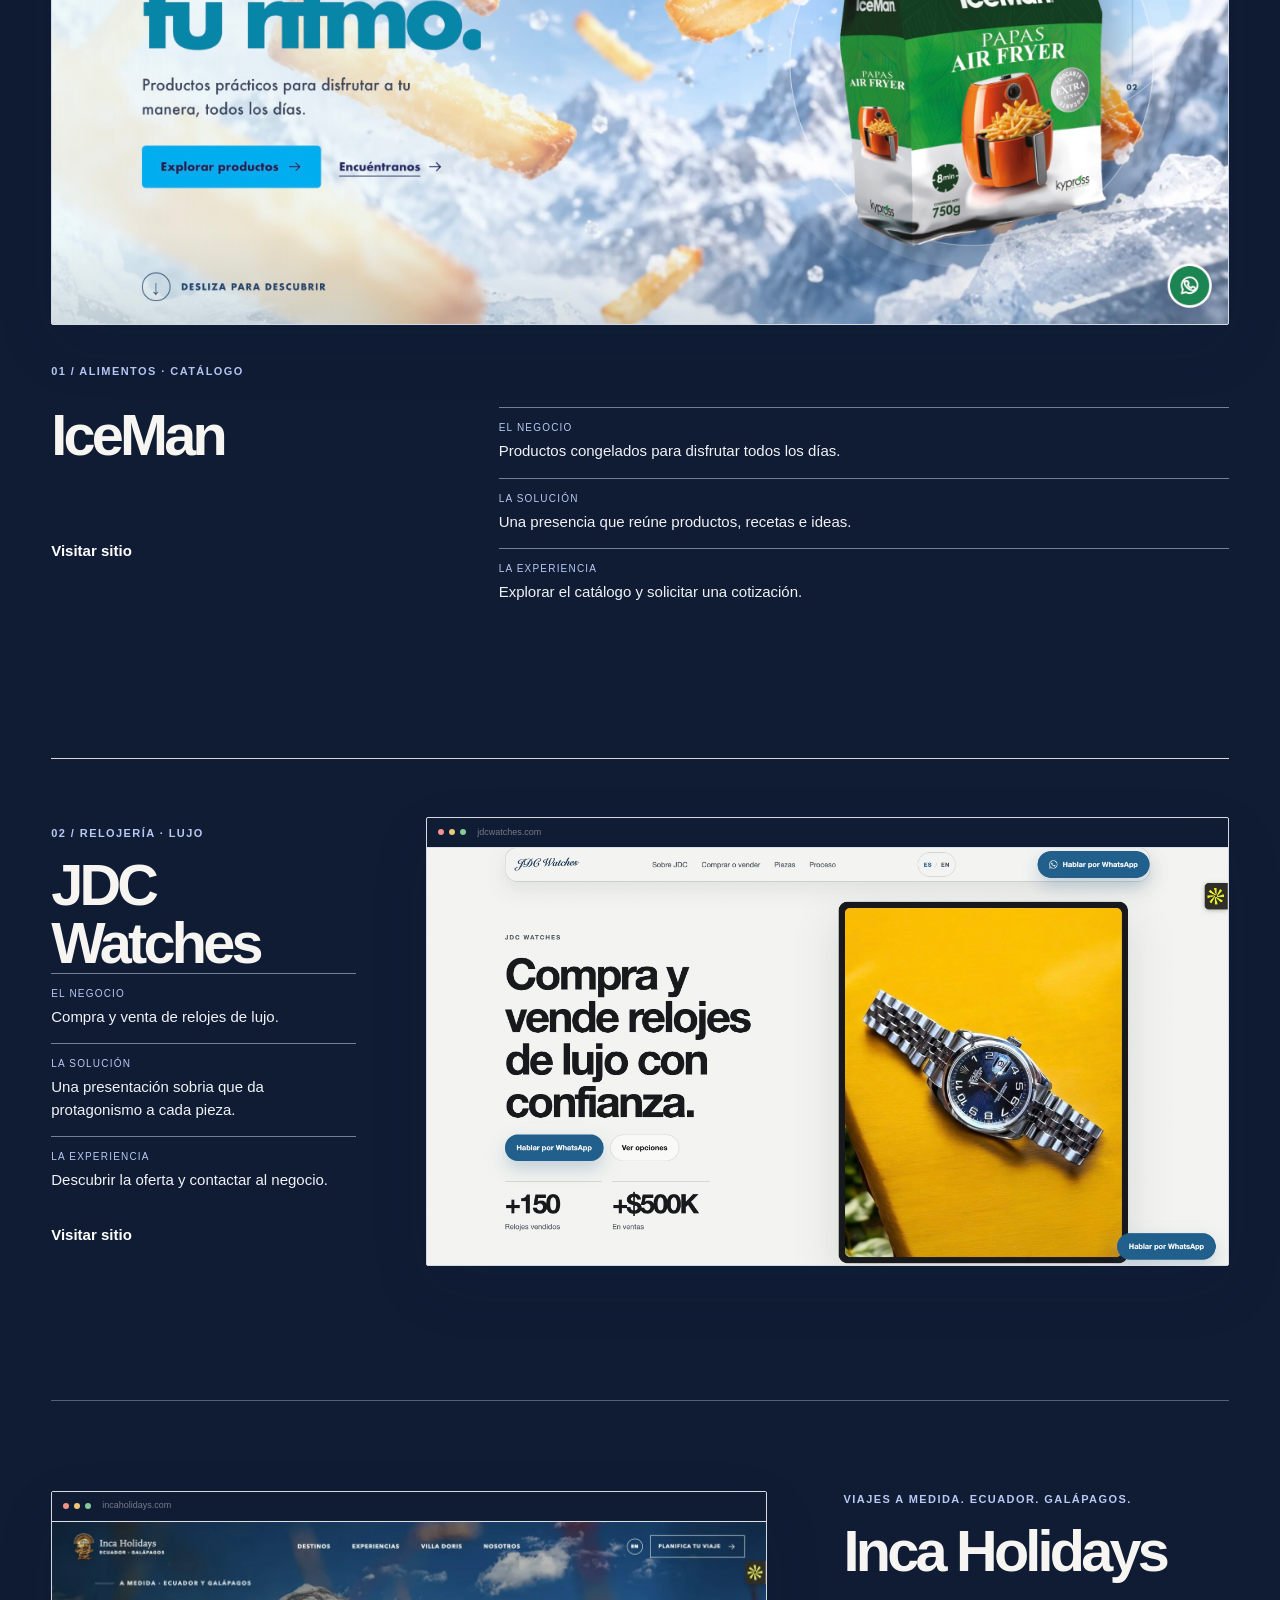
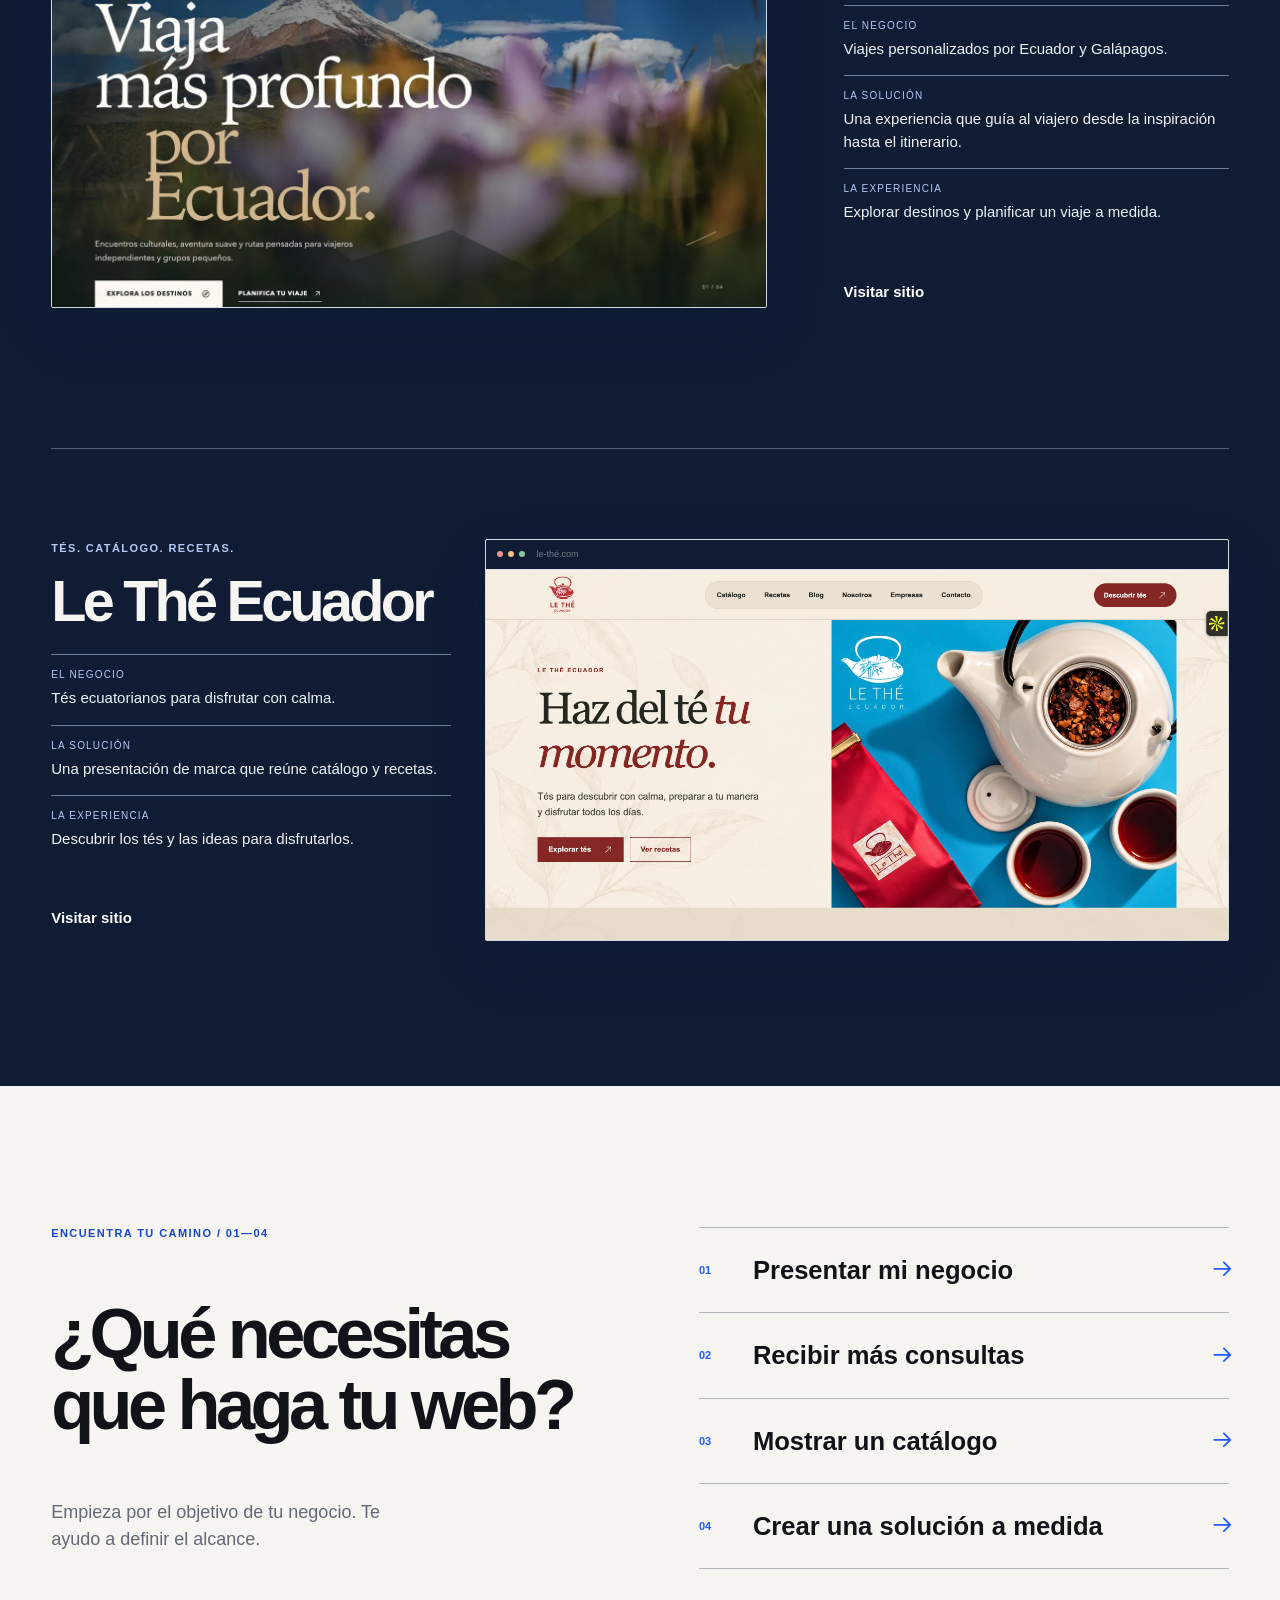
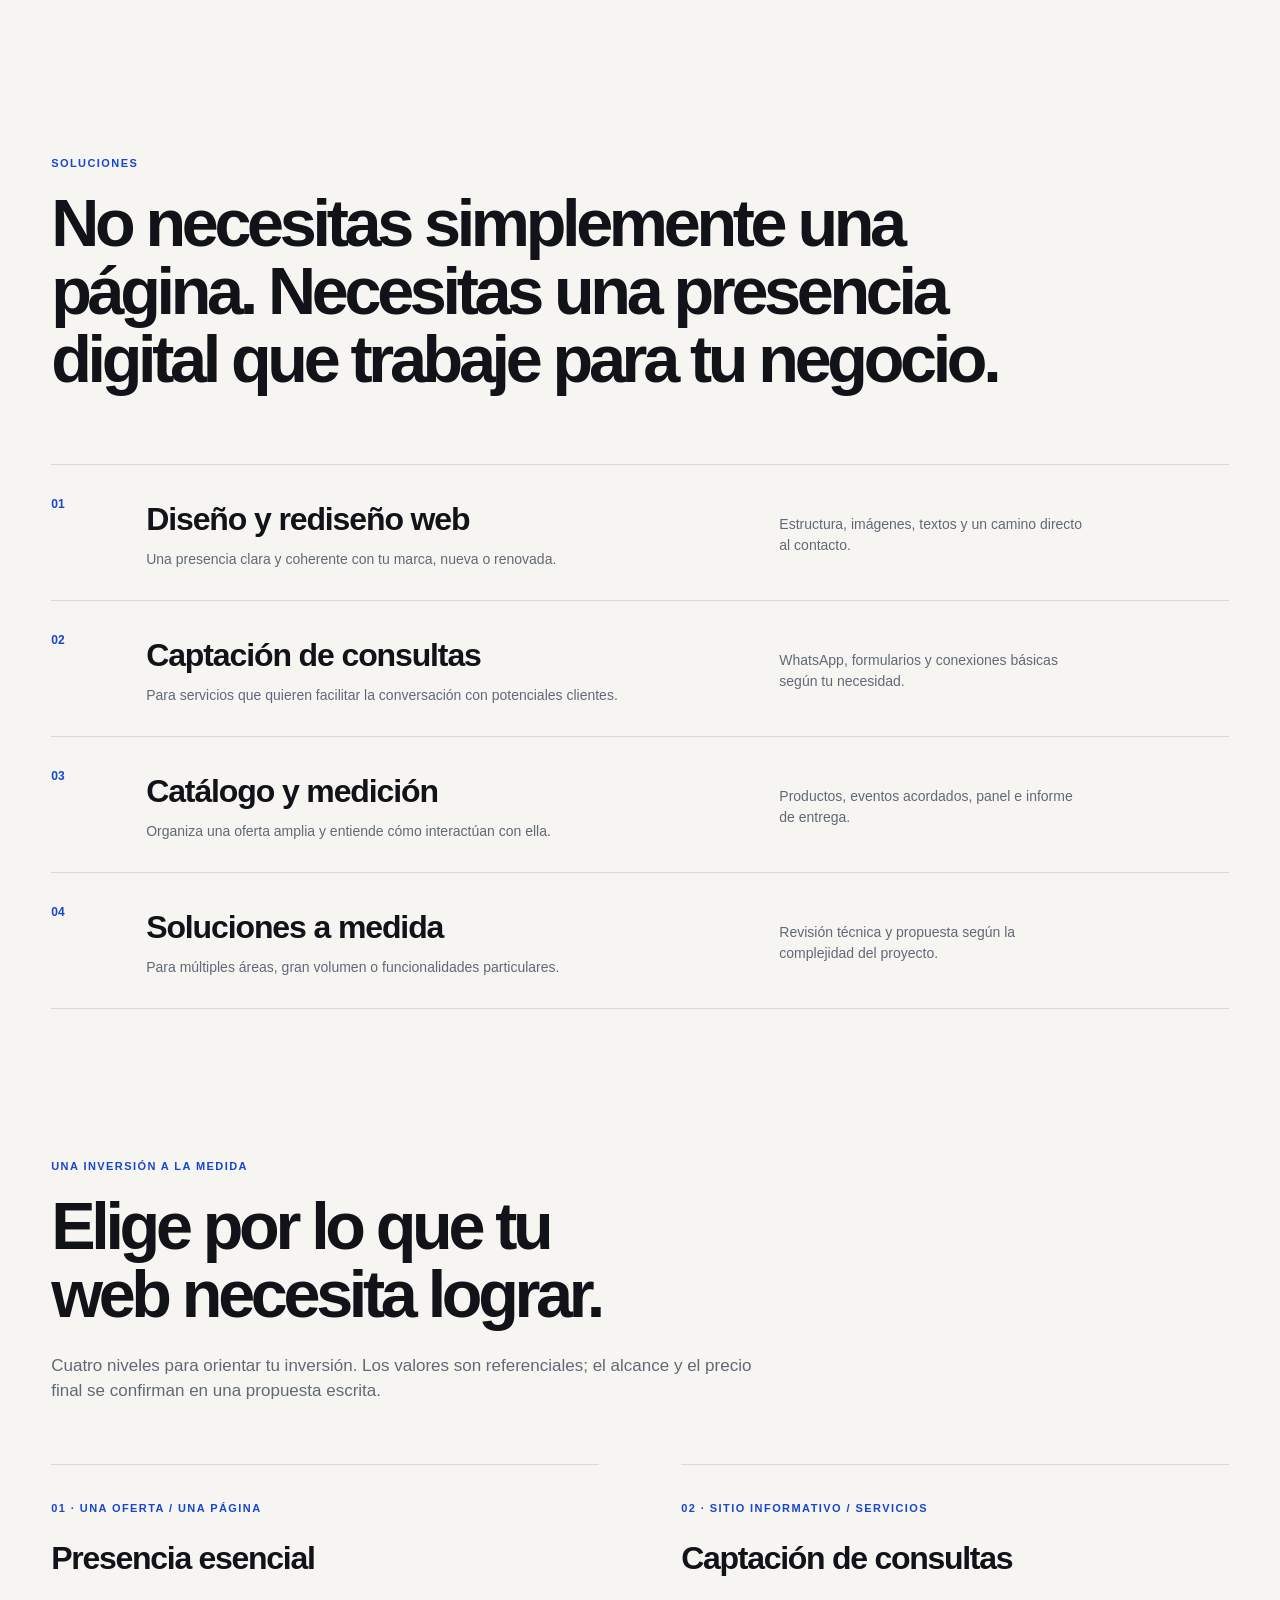
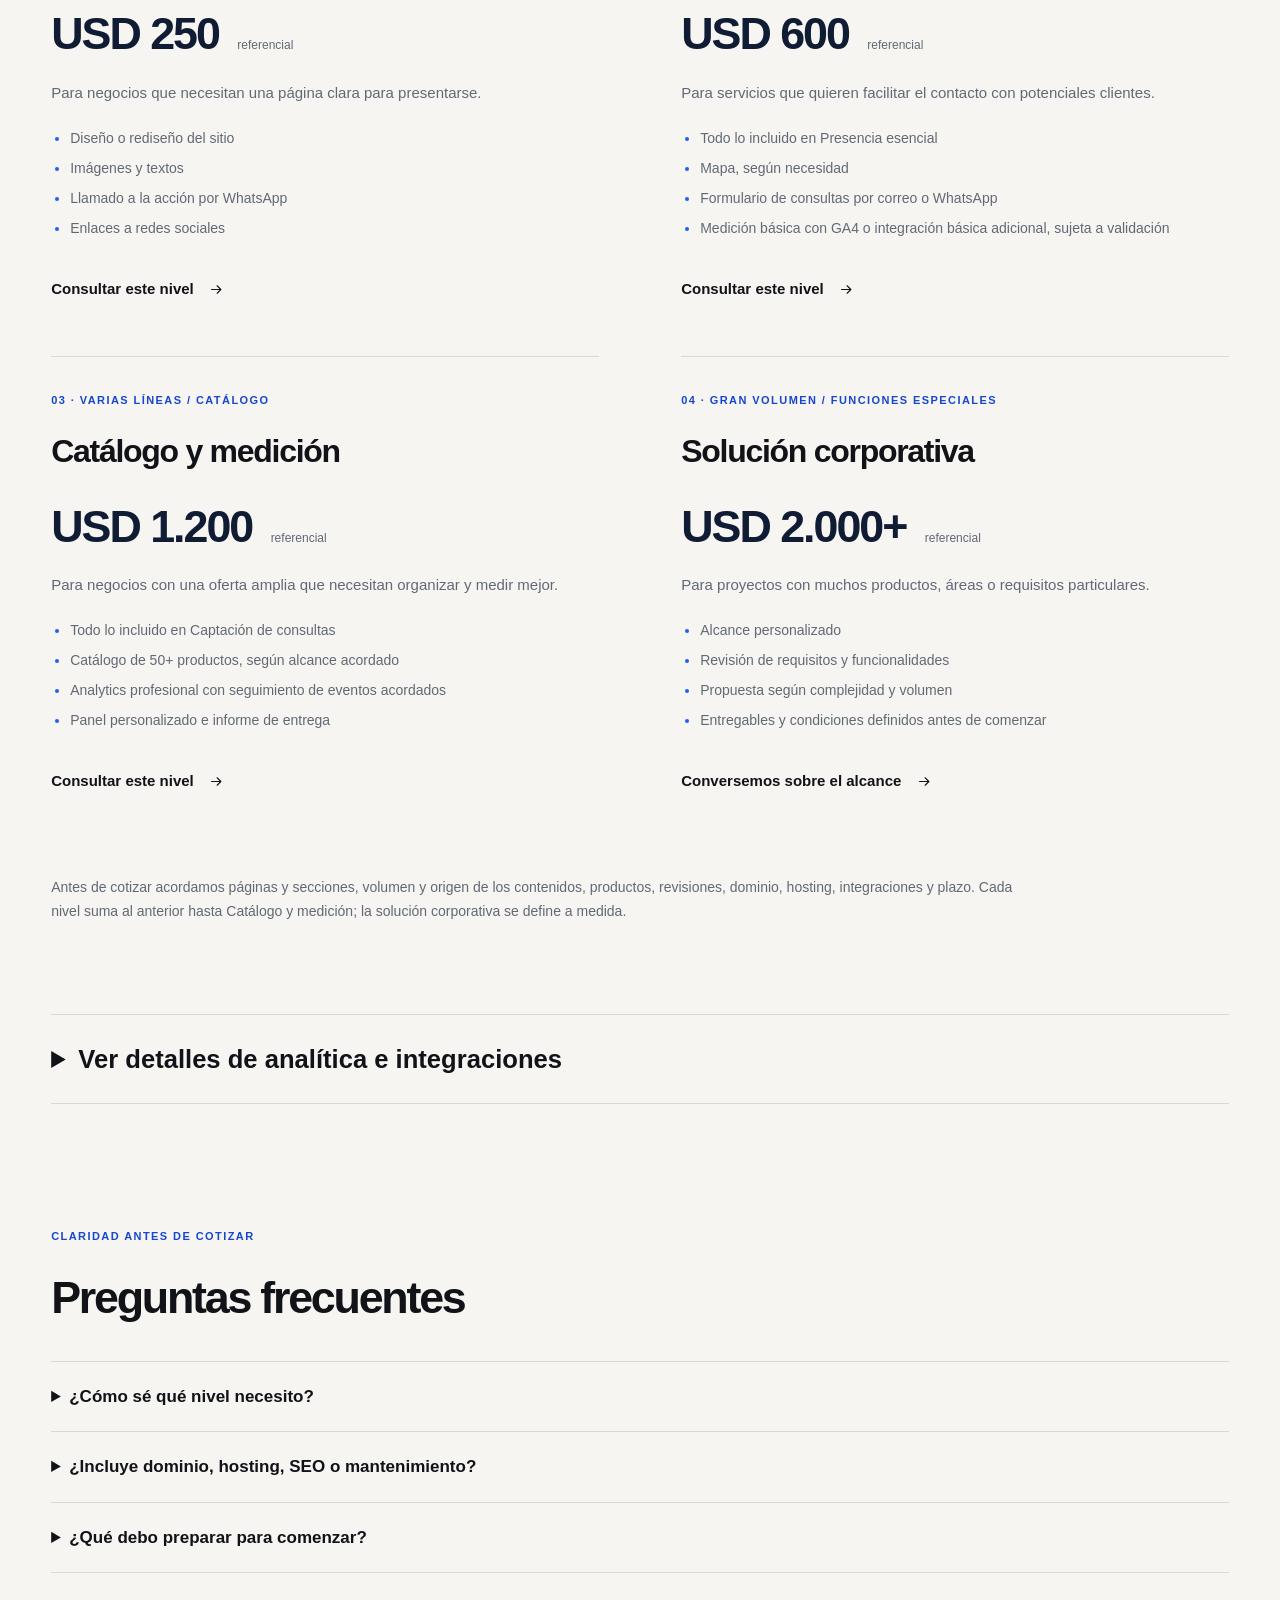
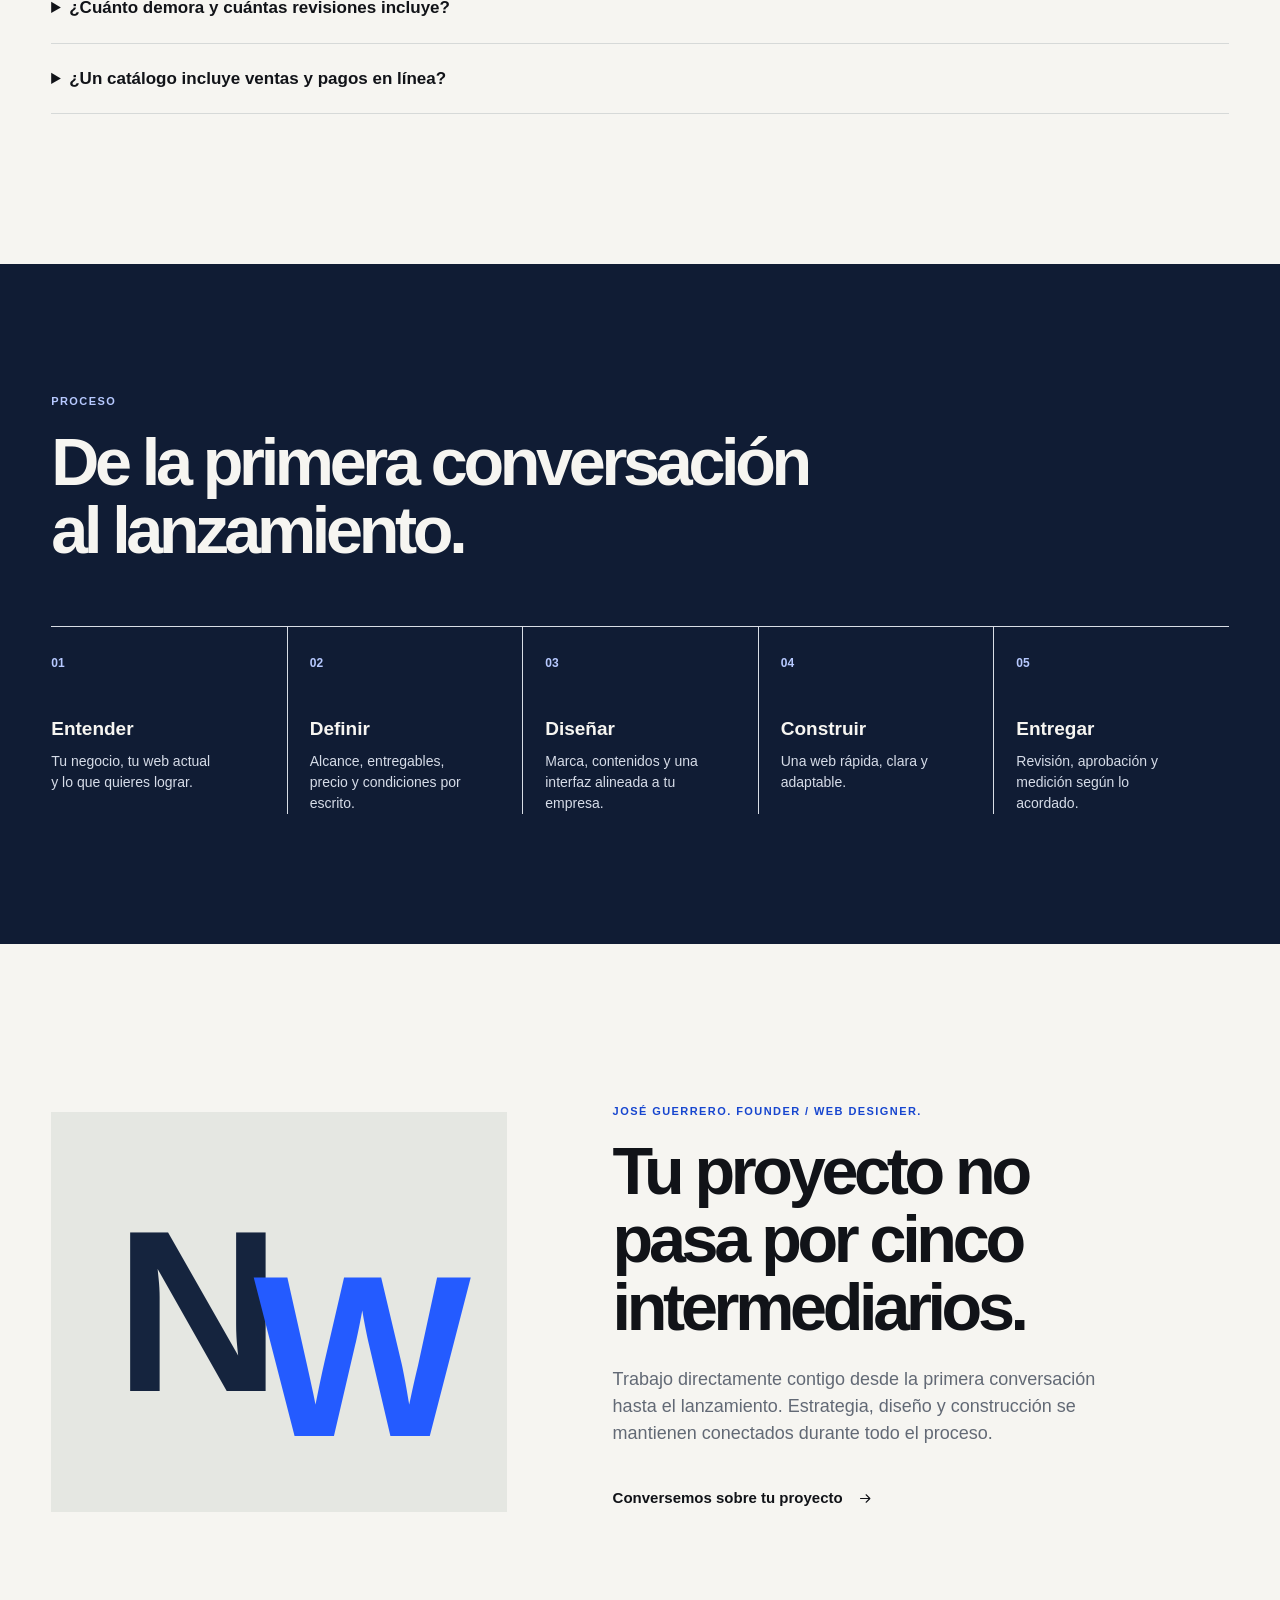
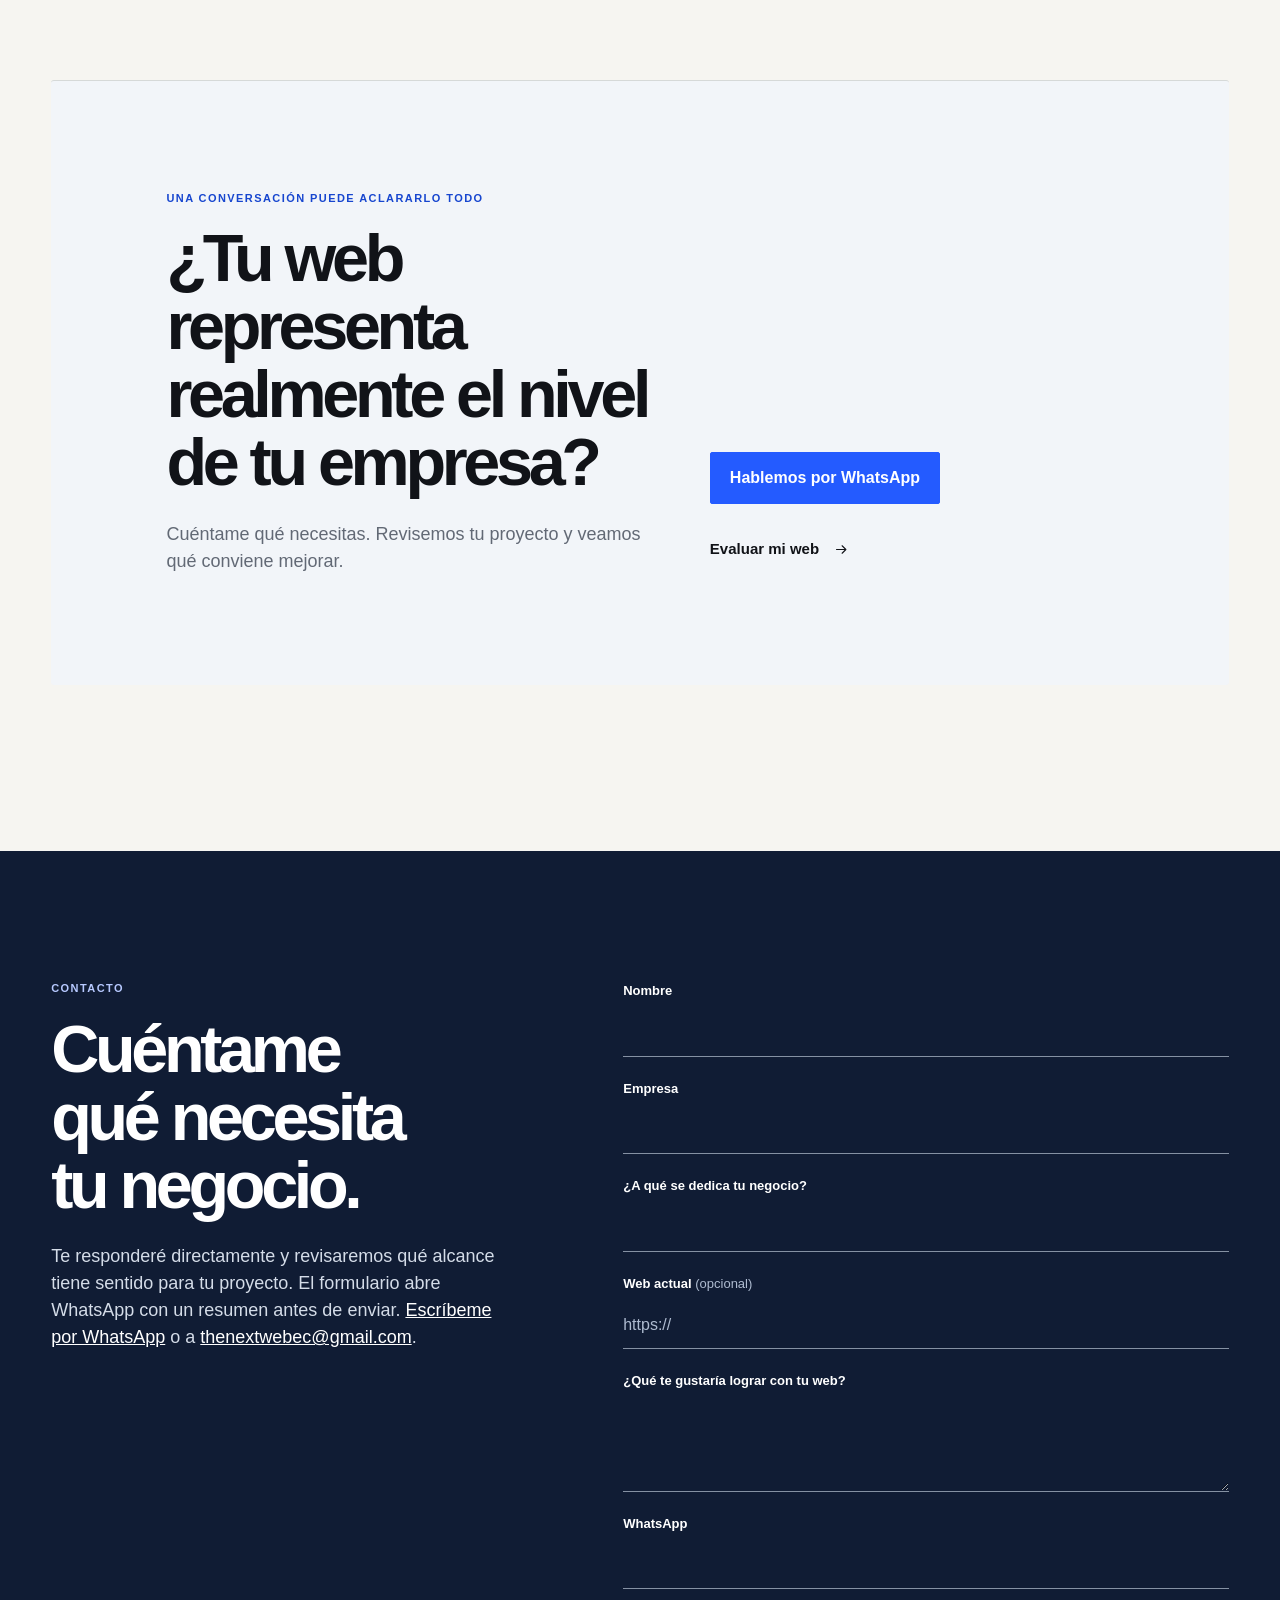
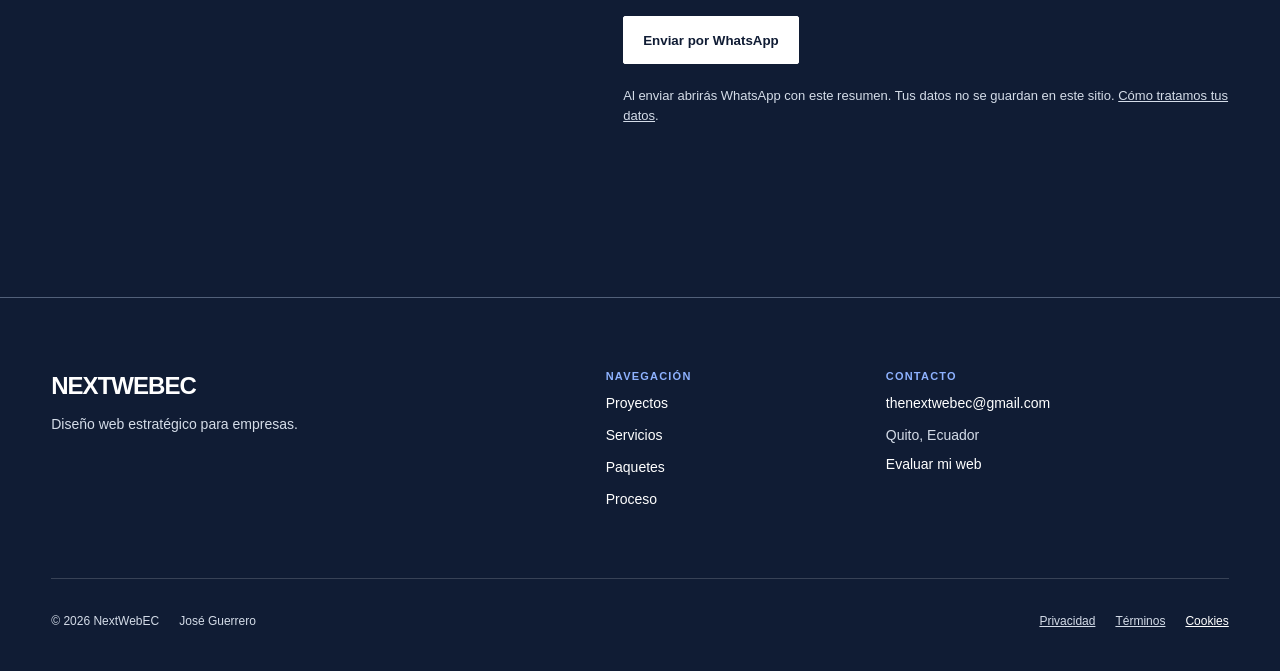
==== commit b7aec84d: "Replace hero emoji arrows with thin SVG arrows" ====
--- a/index.html
+++ b/index.html
@@ -47,7 +47,7 @@
         <h1>Tu negocio ya tiene nivel.<span>Tu web debería demostrarlo.</span></h1>
         <p class="hero-summary">Diseño y desarrollo páginas web a medida para negocios en Ecuador. Trabajas directamente conmigo, José Guerrero.</p>
         <p class="hero-investment">Diseño y rediseño desde USD 250 · Alcance a medida</p>
-        <div class="hero-actions"><a class="button" href="https://wa.me/593969349833?text=Hola%20Jos%C3%A9%2C%20quisiera%20conversar%20sobre%20mi%20web." target="_blank" rel="noopener noreferrer">Hablemos de tu web</a><a class="text-link" href="#proyectos">Ver proyectos <span aria-hidden="true">↗</span></a></div>
+        <div class="hero-actions"><a class="button" href="https://wa.me/593969349833?text=Hola%20Jos%C3%A9%2C%20quisiera%20conversar%20sobre%20mi%20web." target="_blank" rel="noopener noreferrer">Hablemos de tu web</a><a class="text-link" href="#proyectos">Ver proyectos <svg class="icon-arrow" viewBox="0 0 24 24" aria-hidden="true" focusable="false"><path d="M4 12h15M13 6l6 6-6 6"></path></svg></a></div>
       </div>
       <div class="hero-showcase reveal" aria-label="Muestra de proyectos NextWebEC">
         <figure class="browser-frame">
@@ -73,7 +73,7 @@
       <article class="case-study case-wellness reveal"><div class="case-visual browser-frame"><div class="browser-bar" aria-hidden="true"><i></i><i></i><i></i><span>incaholidays.com</span></div><img src="assets/projects/incaholidays-homepage-hero-fixed.webp?v=20261117" width="1440" height="778" fetchpriority="high" loading="eager" decoding="sync" alt="Portada de Inca Holidays diseñada por NextWebEC"></div><div class="case-copy"><p class="case-type">Viajes a medida. Ecuador. Galápagos.</p><h3>Inca Holidays</h3><dl class="story"><div><dt>El negocio</dt><dd>Viajes personalizados por Ecuador y Galápagos.</dd></div><div><dt>La solución</dt><dd>Una experiencia que guía al viajero desde la inspiración hasta el itinerario.</dd></div><div><dt>La experiencia</dt><dd>Explorar destinos y planificar un viaje a medida.</dd></div></dl><a class="text-link" href="https://incaholidays.com/" target="_blank" rel="noopener noreferrer">Visitar sitio</a></div></article>
       <article class="case-study case-uio reveal"><div class="case-copy"><p class="case-type">Tés. Catálogo. Recetas.</p><h3>Le Thé Ecuador</h3><dl class="story"><div><dt>El negocio</dt><dd>Tés ecuatorianos para disfrutar con calma.</dd></div><div><dt>La solución</dt><dd>Una presentación de marca que reúne catálogo y recetas.</dd></div><div><dt>La experiencia</dt><dd>Descubrir los tés y las ideas para disfrutarlos.</dd></div></dl><a class="text-link" href="https://le-thé.com" target="_blank" rel="noopener noreferrer">Visitar sitio</a></div><div class="case-visual browser-frame"><div class="browser-bar" aria-hidden="true"><i></i><i></i><i></i><span>le-thé.com</span></div><img src="assets/projects/le-the-hero.jpg?v=20261022" width="2880" height="1560" loading="lazy" decoding="async" alt="Hero actual de Le Thé Ecuador diseñado por NextWebEC"></div></article>
     </div></section>
-    <section class="goals" id="servicios"><div class="shell goals-inner"><div><p class="eyebrow">ENCUENTRA TU CAMINO / 01—04</p><h2>¿Qué necesitas que haga tu web?</h2><p>Empieza por el objetivo de tu negocio. Te ayudo a definir el alcance.</p></div><nav class="goals-list" aria-label="Elige según tu objetivo"><a href="#plan-1"><span>01</span> Presentar mi negocio <b>↗</b></a><a href="#plan-2"><span>02</span> Recibir más consultas <b>↗</b></a><a href="#plan-3"><span>03</span> Mostrar un catálogo <b>↗</b></a><a href="#plan-4"><span>04</span> Crear una solución a medida <b>↗</b></a></nav></div></section>
+    <section class="goals" id="servicios"><div class="shell goals-inner"><div><p class="eyebrow">ENCUENTRA TU CAMINO / 01—04</p><h2>¿Qué necesitas que haga tu web?</h2><p>Empieza por el objetivo de tu negocio. Te ayudo a definir el alcance.</p></div><nav class="goals-list" aria-label="Elige según tu objetivo"><a href="#plan-1"><span>01</span> Presentar mi negocio <b aria-hidden="true"><svg class="icon-arrow" viewBox="0 0 24 24" focusable="false"><path d="M4 12h15M13 6l6 6-6 6"></path></svg></b></a><a href="#plan-2"><span>02</span> Recibir más consultas <b aria-hidden="true"><svg class="icon-arrow" viewBox="0 0 24 24" focusable="false"><path d="M4 12h15M13 6l6 6-6 6"></path></svg></b></a><a href="#plan-3"><span>03</span> Mostrar un catálogo <b aria-hidden="true"><svg class="icon-arrow" viewBox="0 0 24 24" focusable="false"><path d="M4 12h15M13 6l6 6-6 6"></path></svg></b></a><a href="#plan-4"><span>04</span> Crear una solución a medida <b aria-hidden="true"><svg class="icon-arrow" viewBox="0 0 24 24" focusable="false"><path d="M4 12h15M13 6l6 6-6 6"></path></svg></b></a></nav></div></section>
     <section class="services-section shell">
       <div class="section-heading services-heading reveal"><p class="eyebrow">Soluciones</p><h2>No necesitas simplemente una página. Necesitas una presencia digital que trabaje para tu negocio.</h2></div>
       <div class="service-list reveal">
--- a/redesign-v2.css
+++ b/redesign-v2.css
@@ -41,3 +41,16 @@
 /* Keep the Inca Holidays cover at its real ratio; never stretch the project frame. */
 .case-wellness .case-visual{align-self:start;aspect-ratio:auto;height:max-content;background:#101c34}
 .case-wellness .case-visual>img{display:block;width:100%;height:auto!important;min-height:0;aspect-ratio:auto!important;object-fit:contain!important}
+
+
+/* Mobile hero: keep the desktop and phone previews separate and fully visible. */
+@media(max-width:680px){
+  .hero-showcase{display:grid;grid-template-columns:minmax(0,1fr) minmax(72px,19%);gap:clamp(14px,4vw,24px);align-items:center;margin:42px 0 20px;padding:0;}
+  .hero-showcase>.browser-frame{grid-column:1;width:100%;margin:0;transform:none;}
+  .hero-showcase>.phone-frame{grid-column:2;position:relative;right:auto;bottom:auto;width:100%;max-width:none;margin:0;border-width:3px;border-radius:12px;}
+  .hero-showcase>.showcase-caption{grid-column:1/-1;margin:4px 0 0;font-size:9px;}
+  .hero-actions .text-link span{display:inline-flex;align-items:center;}
+  .hero-actions .text-link .icon-arrow{width:16px;height:16px;stroke-width:1.25;}
+  .goals-list a b{display:flex;align-items:center;justify-content:center;}
+  .goals-list a b .icon-arrow{width:17px;height:17px;stroke-width:1.25;}
+}
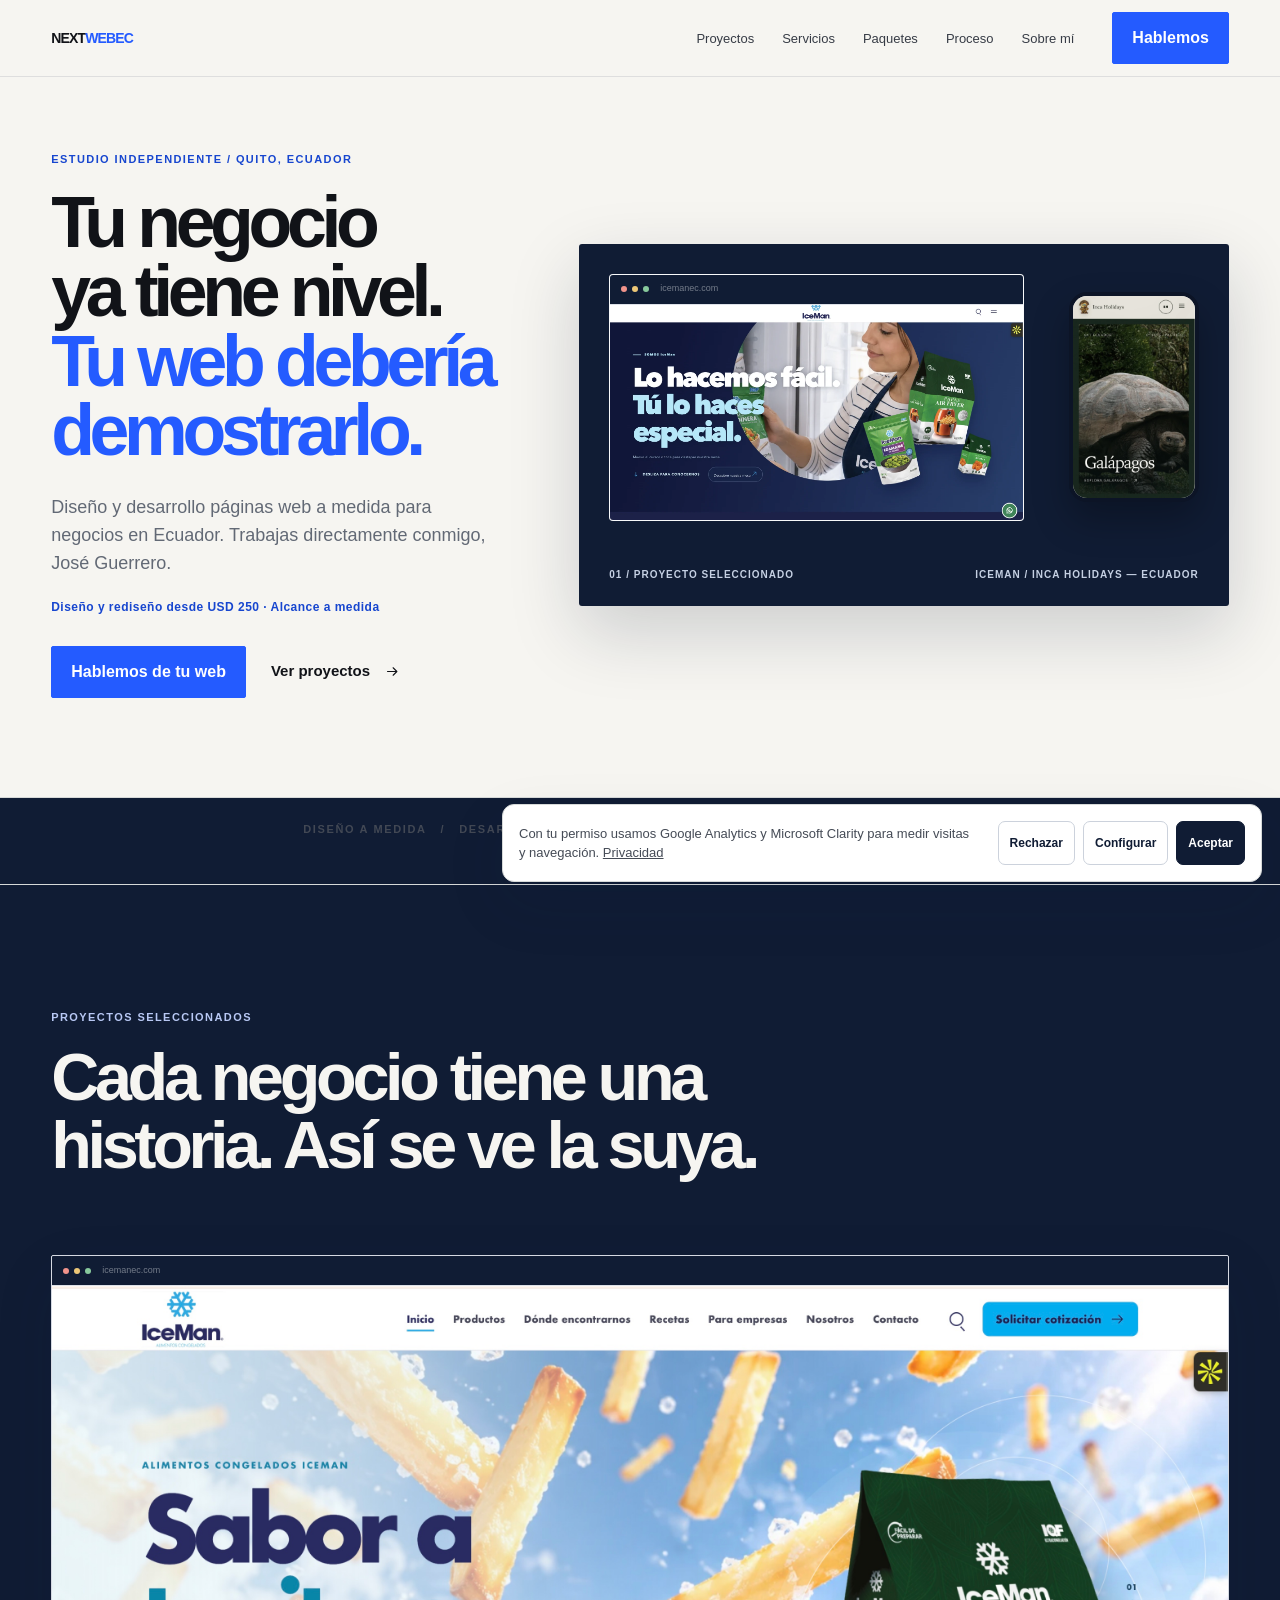
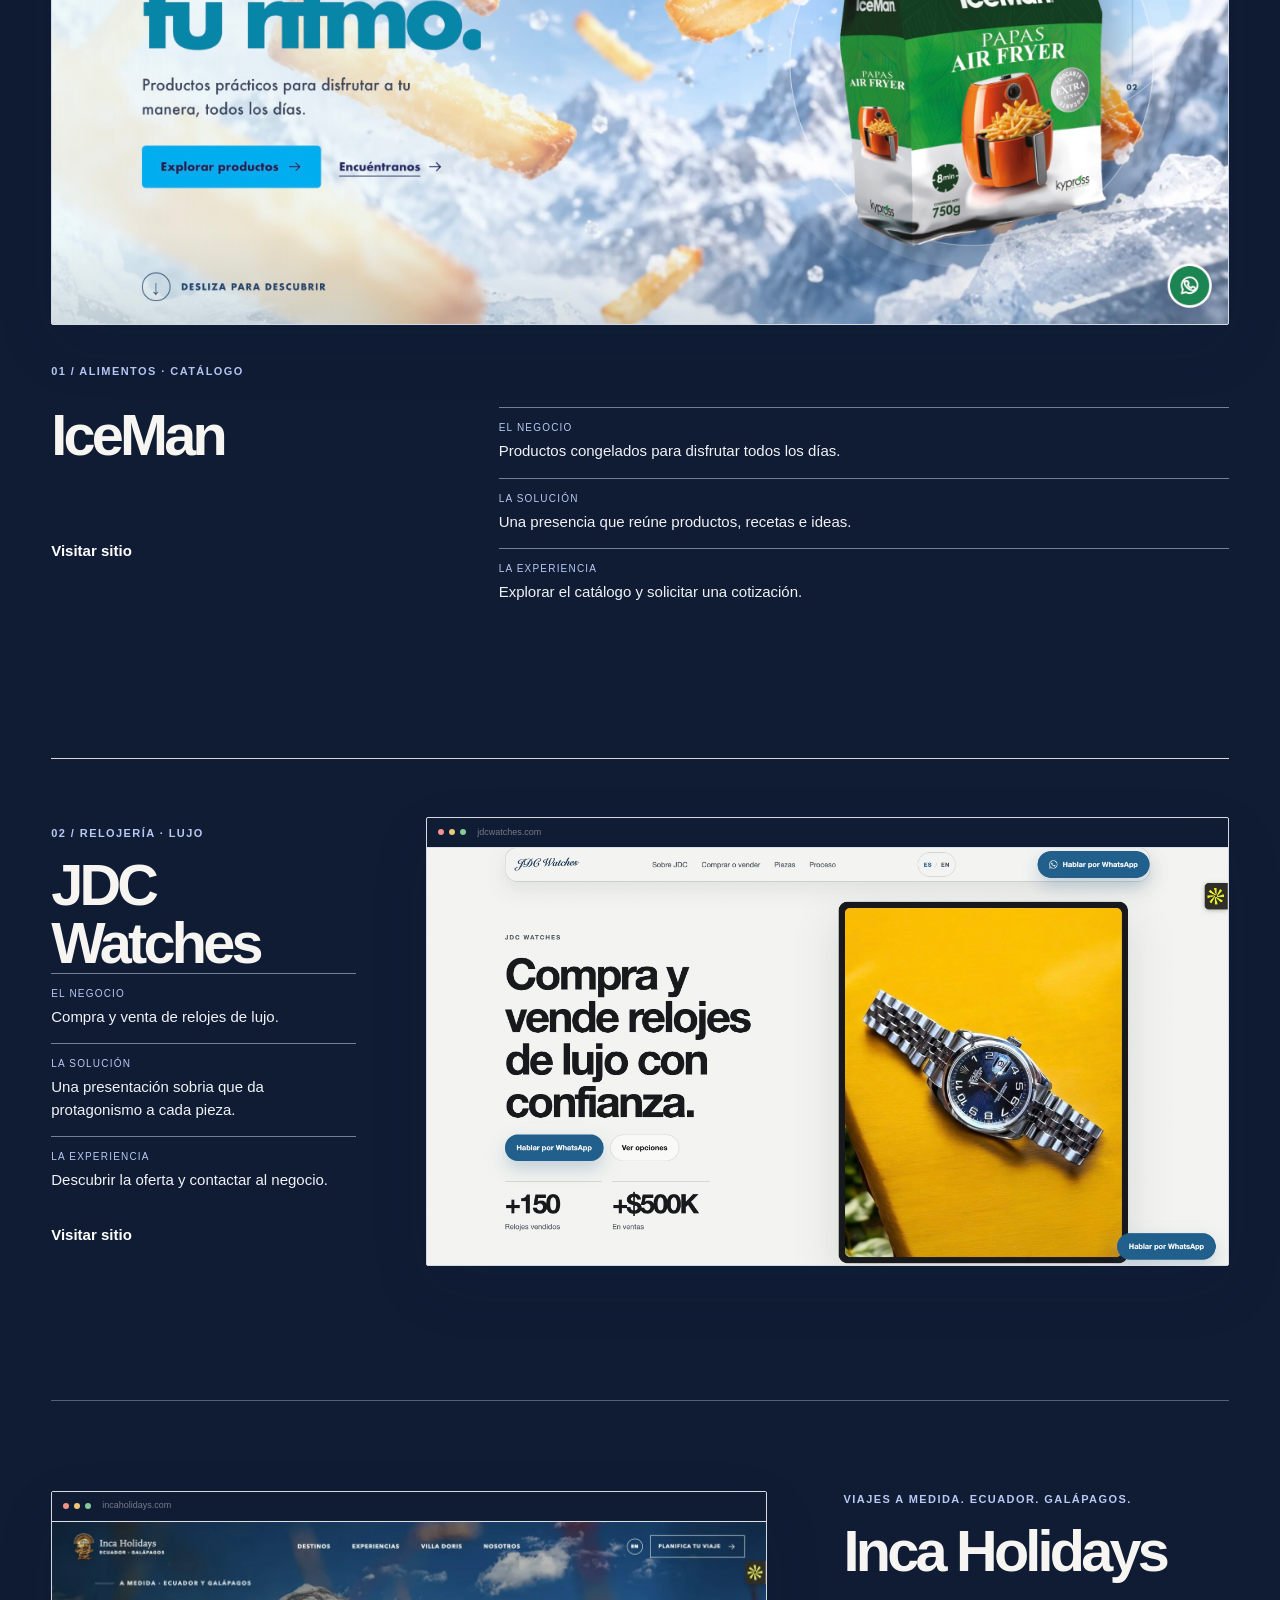
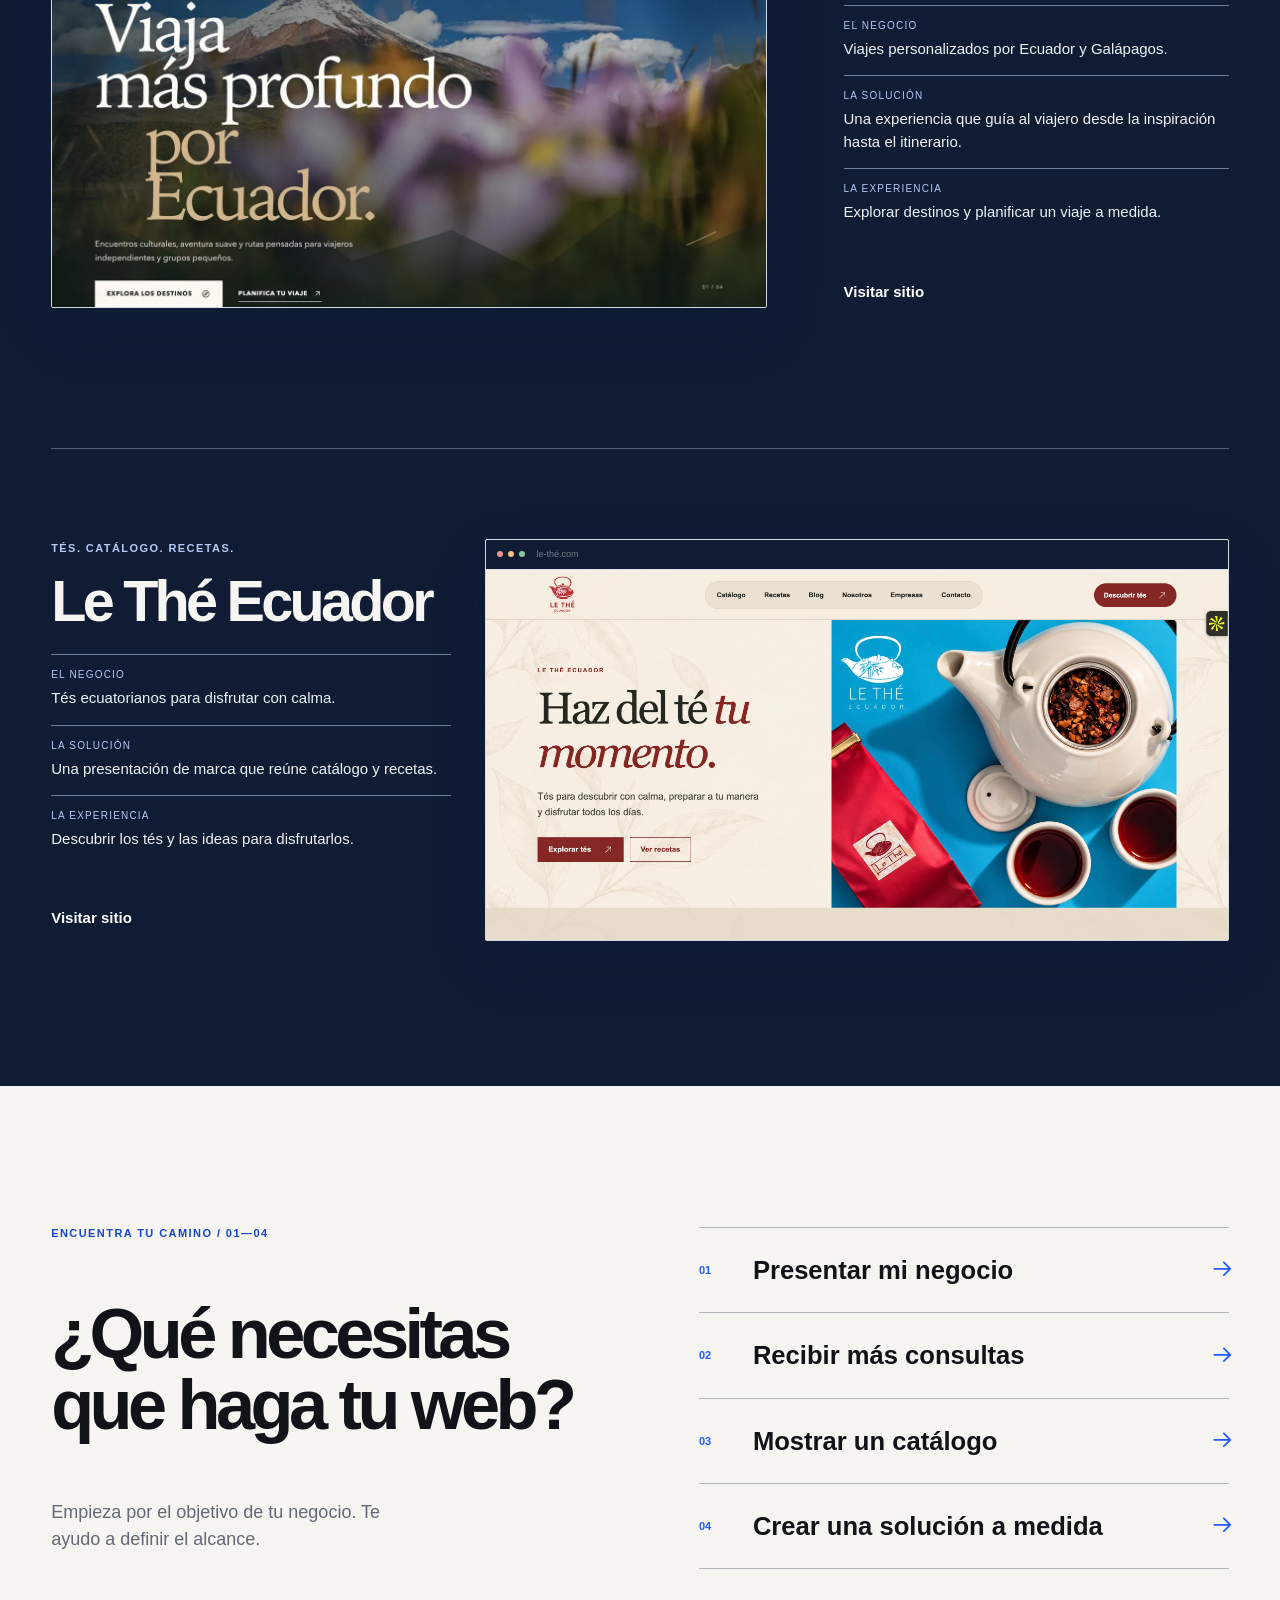
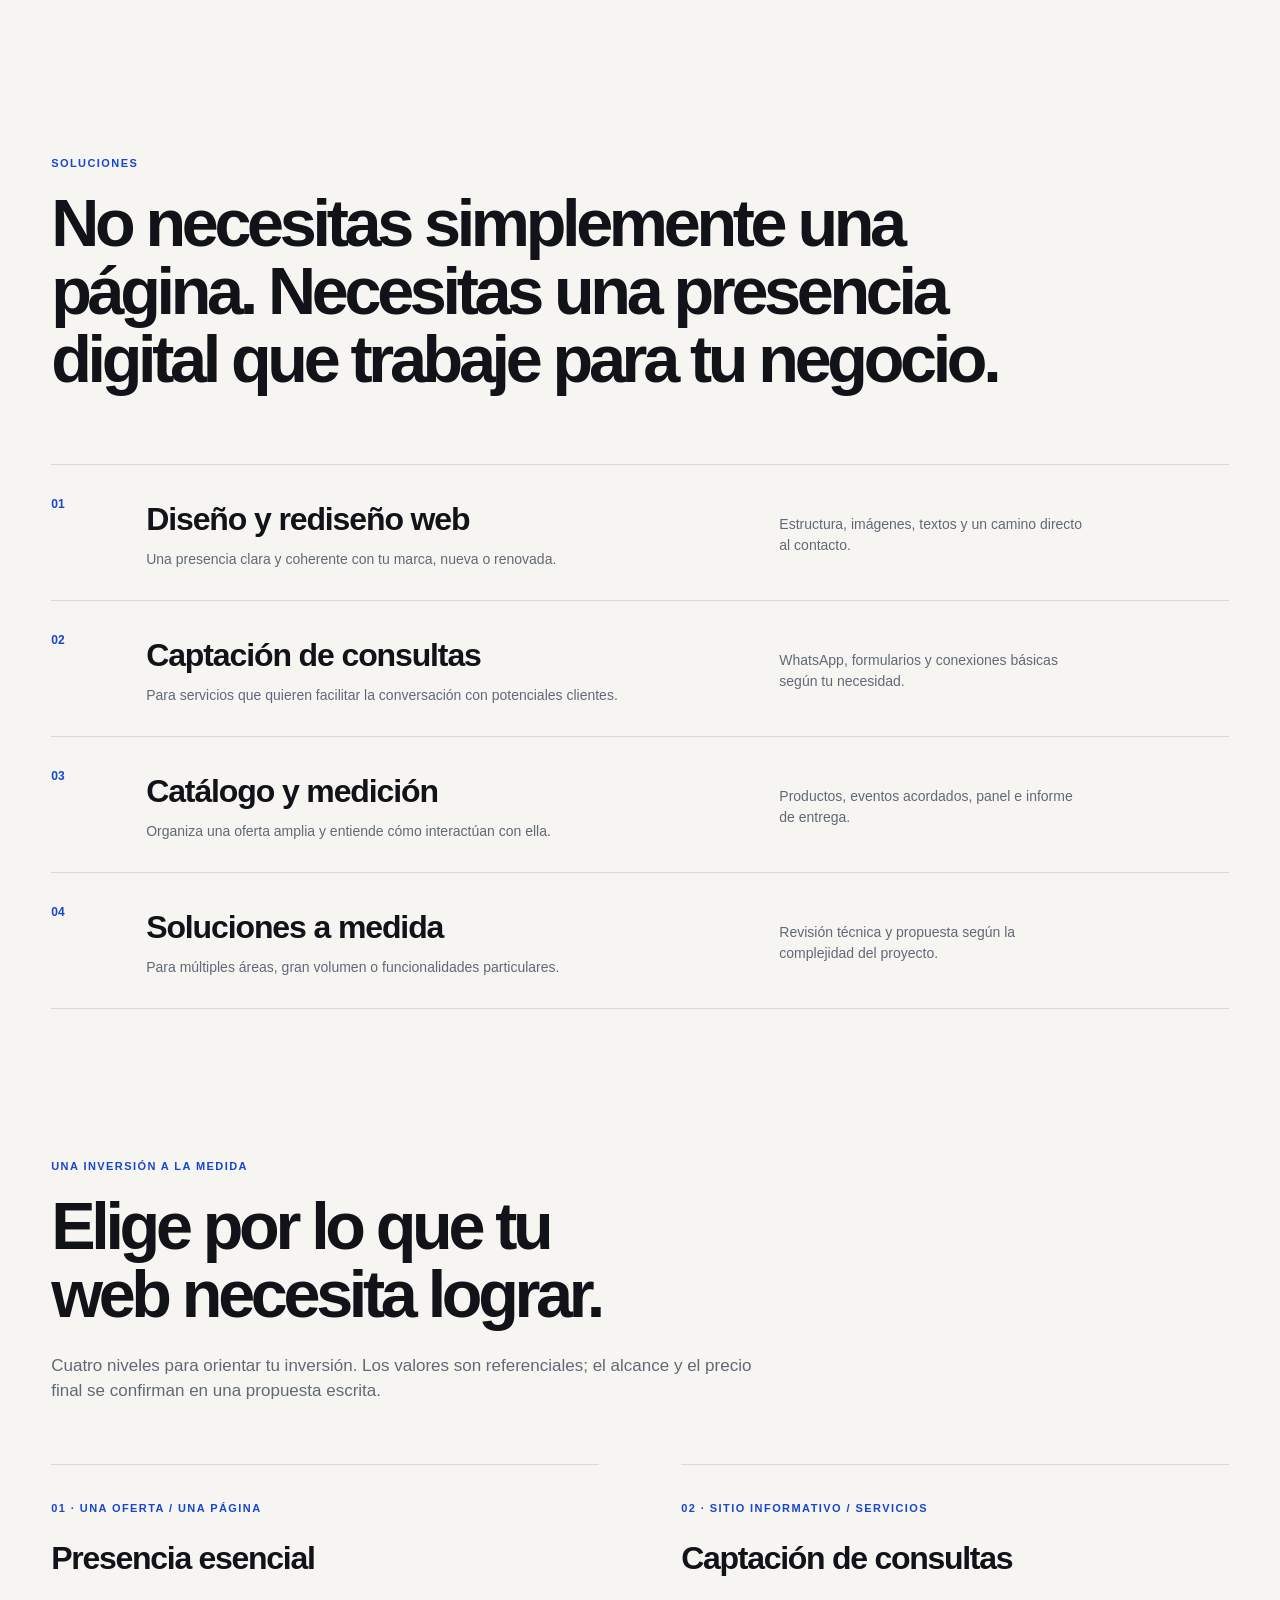
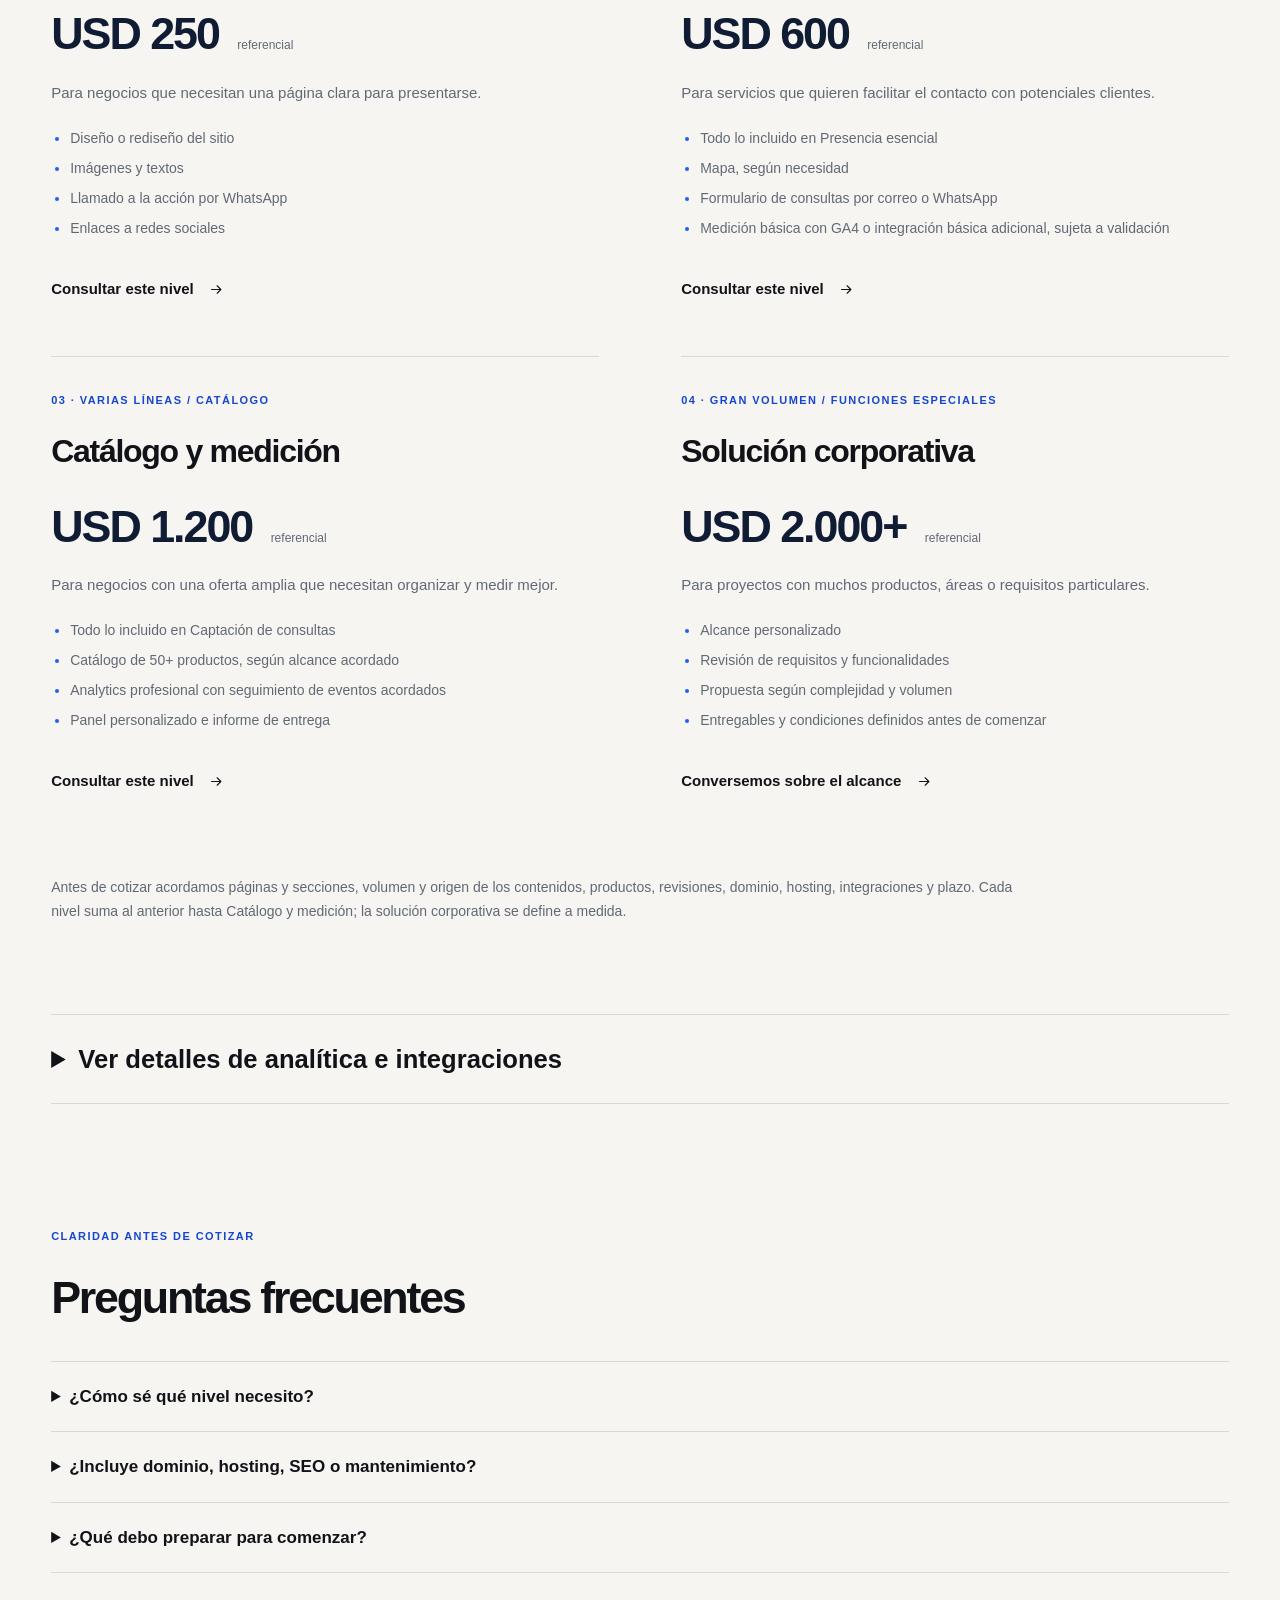
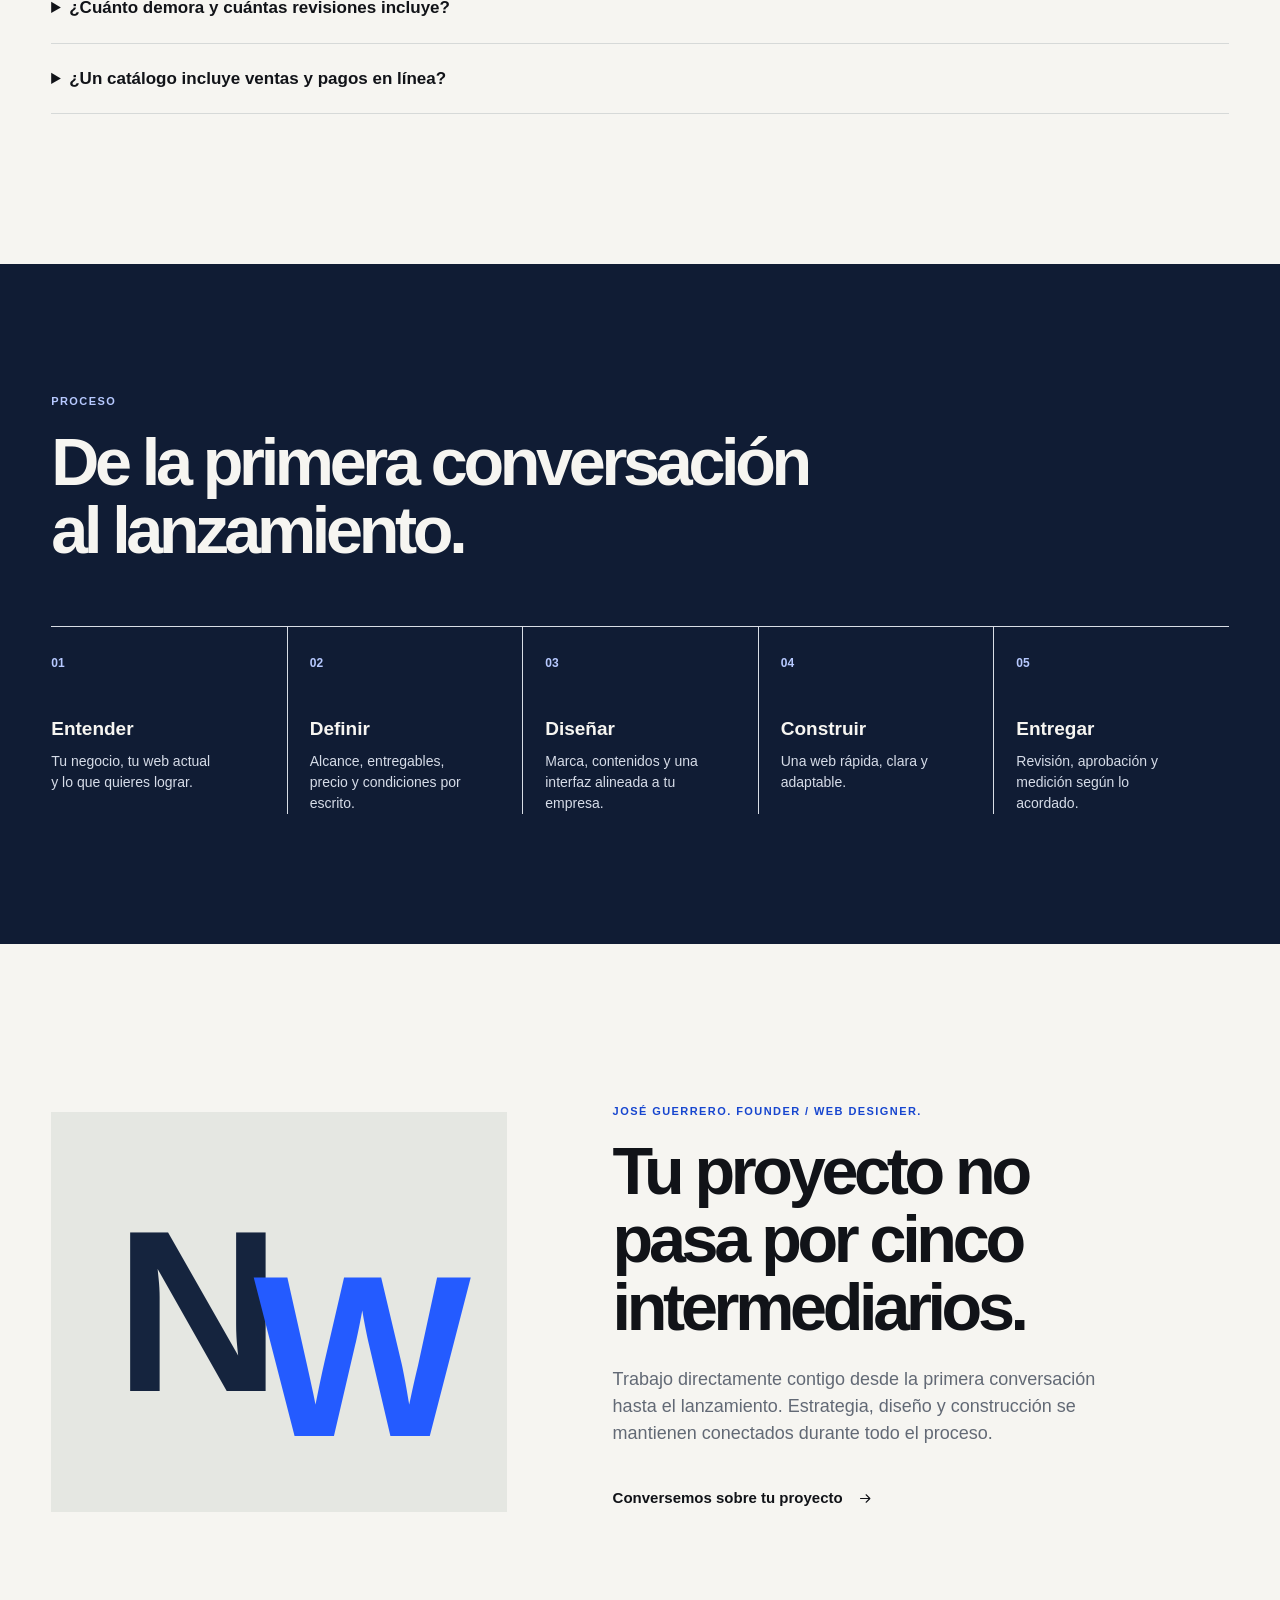
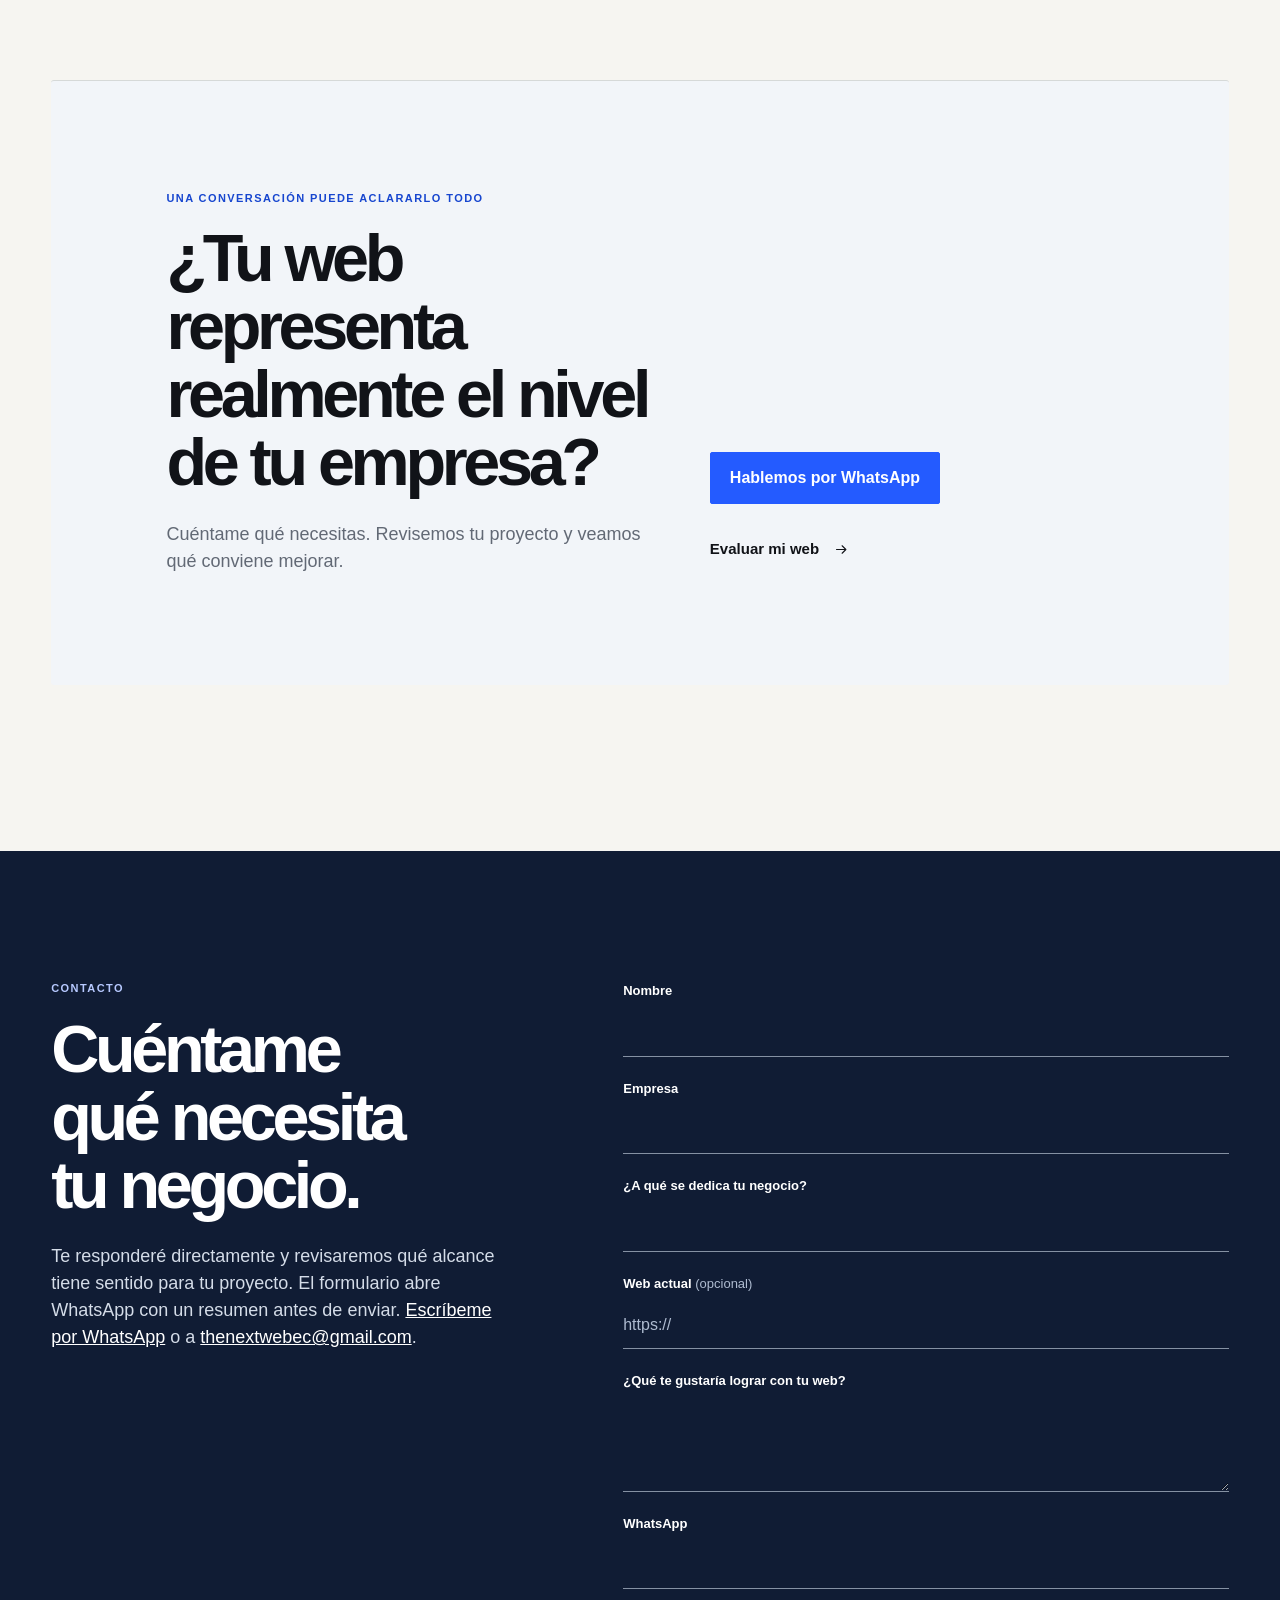
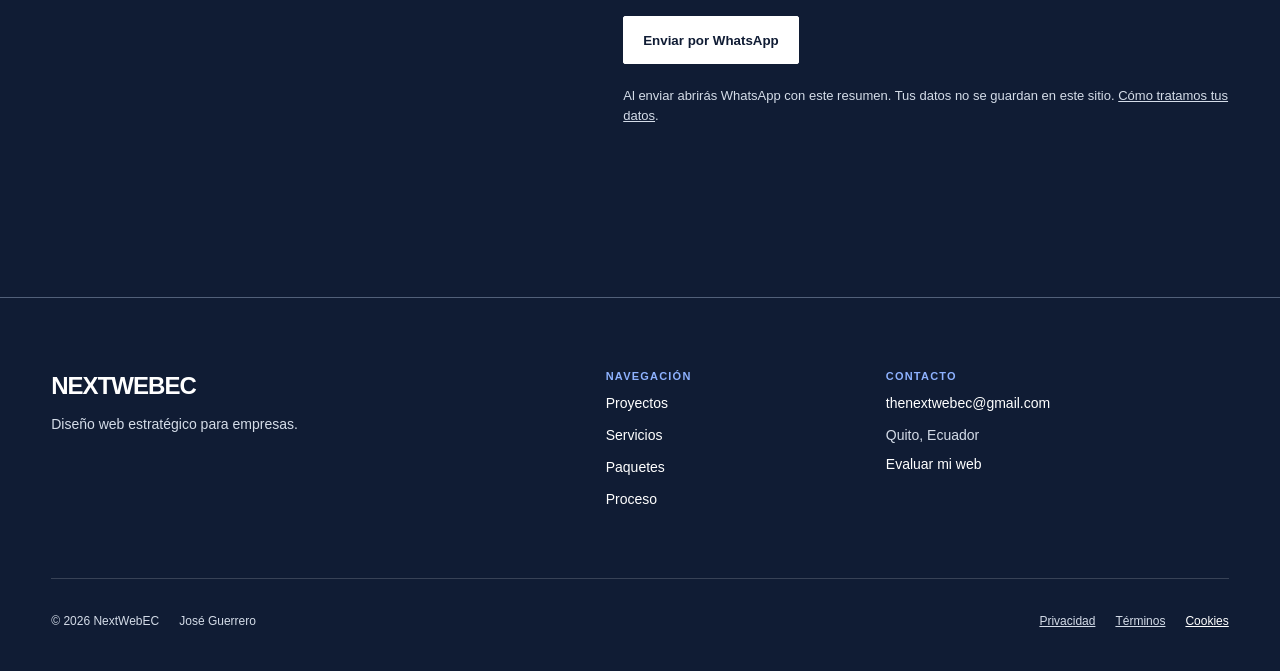
==== commit 2ea7b635: "Refresh published hero styles for returning visitors" ====
--- a/index.html
+++ b/index.html
@@ -18,7 +18,7 @@
   <meta property="og:description" content="Diseño y rediseño de páginas web empresariales en Quito y Ecuador. Sitios a medida con contacto por WhatsApp. Alcance y cotización por escrito.">
   <meta property="og:image" content="https://thenextwebec.com/assets/social-preview.png">
   <meta name="twitter:card" content="summary_large_image">
-  <link rel="preload" as="image" href="assets/projects/hero-iceman-desktop.webp"><link rel="stylesheet" href="styles.css?v=audit-20261008"><link rel="stylesheet" href="redesign-v2.css?v=11">
+  <link rel="preload" as="image" href="assets/projects/hero-iceman-desktop.webp"><link rel="stylesheet" href="styles.css?v=audit-20261008"><link rel="stylesheet" href="redesign-v2.css?v=12">
 
   <script type="application/ld+json">{"@context": "https://schema.org", "@graph": [{"@type": "Organization", "@id": "https://thenextwebec.com/#organization", "name": "NextWebEC", "url": "https://thenextwebec.com/", "email": "thenextwebec@gmail.com", "founder": {"@type": "Person", "name": "José Guerrero"}, "areaServed": [{"@type": "City", "name": "Quito"}, {"@type": "Country", "name": "Ecuador"}]}, {"@type": "WebSite", "@id": "https://thenextwebec.com/#website", "url": "https://thenextwebec.com/", "name": "NextWebEC", "inLanguage": "es-EC", "publisher": {"@id": "https://thenextwebec.com/#organization"}}, {"@type": "WebPage", "@id": "https://thenextwebec.com/#webpage", "url": "https://thenextwebec.com/", "name": "Diseño y rediseño web en Quito, Ecuador | NextWebEC", "description": "Diseño y rediseño de páginas web empresariales en Quito y Ecuador. Sitios a medida con contacto por WhatsApp. Alcance y cotización por escrito.", "inLanguage": "es-EC", "isPartOf": {"@id": "https://thenextwebec.com/#website"}, "about": {"@id": "https://thenextwebec.com/#organization"}}]}</script>
 <meta name="referrer" content="strict-origin-when-cross-origin"><meta http-equiv="Content-Security-Policy" content="default-src 'self'; script-src 'self' https://www.googletagmanager.com https://www.google-analytics.com https://www.clarity.ms https://*.clarity.ms; style-src 'self' 'unsafe-inline'; img-src 'self' data: https://*.google-analytics.com https://*.clarity.ms https://*.bing.com; connect-src 'self' https://*.google-analytics.com https://*.analytics.google.com https://www.googletagmanager.com https://*.clarity.ms https://*.bing.com; frame-src 'none'; object-src 'none'; base-uri 'self'; form-action 'none'; upgrade-insecure-requests"><link rel="icon" type="image/png" sizes="32x32" href="/favicon-32.png"><link rel="icon" type="image/svg+xml" href="/favicon.svg"><link rel="apple-touch-icon" sizes="180x180" href="/apple-touch-icon.png"><script src="/tracking.js" defer></script><meta property="og:image:width" content="1200"><meta property="og:image:height" content="630"><meta property="og:image:alt" content="NextWebEC: Tu negocio tiene nivel. Tu web también."><meta name="twitter:title" content="Diseño y rediseño web en Quito, Ecuador | NextWebEC"><meta name="twitter:description" content="Diseño y rediseño de páginas web empresariales en Quito y Ecuador. Sitios a medida con contacto por WhatsApp. Alcance y cotización por escrito."><meta name="twitter:image" content="https://thenextwebec.com/assets/social-preview.png"></head>
--- a/redesign-v2.css
+++ b/redesign-v2.css
@@ -19,19 +19,20 @@
 
 /* Present the hero visuals as two separate, level pieces with no text underneath them. */
 @media(min-width:681px){
-  .hero{grid-template-columns:.88fr 1.12fr}
-  .hero-showcase{display:grid;grid-template-columns:minmax(0,1fr) minmax(150px,22%);gap:clamp(24px,4vw,56px);align-items:end}
+  .hero{grid-template-columns:minmax(0,.88fr) minmax(0,1.12fr);gap:clamp(24px,4vw,56px)}
+  .hero h1{margin-right:0}
+  .hero-showcase{display:grid;grid-template-columns:minmax(0,1fr) minmax(84px,22%);gap:clamp(16px,3vw,40px);align-items:center;min-height:0}
   .hero-showcase>.browser-frame{grid-column:1;width:100%;margin:0;transform:none}
-  .hero-showcase>.phone-frame{grid-column:2;position:relative;right:auto;bottom:auto;width:100%;margin:0}
+  .hero-showcase>.phone-frame{grid-column:2;position:relative;inset:auto;width:100%;margin:0}
   .hero-showcase>.showcase-caption{grid-column:1/-1;margin:0}
 }
 
 /* Hero redesign: a calm split-screen composition with a dedicated visual stage. */
 @media(min-width:1001px){
-  .hero{grid-template-columns:minmax(360px,.82fr) minmax(600px,1.18fr);gap:clamp(48px,6vw,96px);min-height:720px;padding:72px 0 96px}
+  .hero{grid-template-columns:minmax(0,.82fr) minmax(0,1.18fr);gap:clamp(48px,6vw,96px);min-height:720px;padding:72px 0 96px}
   .hero h1{max-width:700px;margin:20px 0 28px;font-size:clamp(3.7rem,5.6vw,6.25rem);line-height:.97}
   .hero-summary{max-width:450px}
-  .hero-showcase{grid-template-columns:minmax(0,1fr) minmax(155px,22%);gap:clamp(28px,3.5vw,52px);margin:0;padding:30px 30px 24px;background:#101c34;border-radius:3px;box-shadow:0 26px 70px rgba(16,28,52,.18)}
+  .hero-showcase{grid-template-columns:minmax(0,1fr) minmax(110px,22%);gap:clamp(28px,3.5vw,52px);margin:0;padding:30px 30px 24px;background:#101c34;border-radius:3px;box-shadow:0 26px 70px rgba(16,28,52,.18)}
   .hero-showcase>.browser-frame{border:1px solid rgba(255,255,255,.25);background:#f5f6f8;box-shadow:none}
   .hero-showcase>.phone-frame{border:4px solid #0c1426;box-shadow:0 18px 36px rgba(0,0,0,.28)}
   .hero-showcase>.showcase-caption{padding-top:2px;color:#c5d0e3}
@@ -45,10 +46,10 @@
 
 /* Mobile hero: keep the desktop and phone previews separate and fully visible. */
 @media(max-width:680px){
-  .hero-showcase{display:grid;grid-template-columns:minmax(0,1fr) minmax(72px,19%);gap:clamp(14px,4vw,24px);align-items:center;margin:42px 0 20px;padding:0;}
+  .hero-showcase{display:grid;grid-template-columns:minmax(0,1fr) minmax(72px,19%);gap:clamp(14px,4vw,24px);align-items:center;width:100%;min-height:0;margin:32px auto 0;padding:0;}
   .hero-showcase>.browser-frame{grid-column:1;width:100%;margin:0;transform:none;}
-  .hero-showcase>.phone-frame{grid-column:2;position:relative;right:auto;bottom:auto;width:100%;max-width:none;margin:0;border-width:3px;border-radius:12px;}
-  .hero-showcase>.showcase-caption{grid-column:1/-1;margin:4px 0 0;font-size:9px;}
+  .hero-showcase>.phone-frame{grid-column:2;position:relative;inset:auto;width:100%;max-width:none;margin:0;border-width:3px;border-radius:12px;}
+  .hero-showcase>.showcase-caption{grid-column:1/-1;justify-content:center;margin:4px 0 0;font-size:9px;}
   .hero-actions .text-link span{display:inline-flex;align-items:center;}
   .hero-actions .text-link .icon-arrow{width:16px;height:16px;stroke-width:1.25;}
   .goals-list a b{display:flex;align-items:center;justify-content:center;}
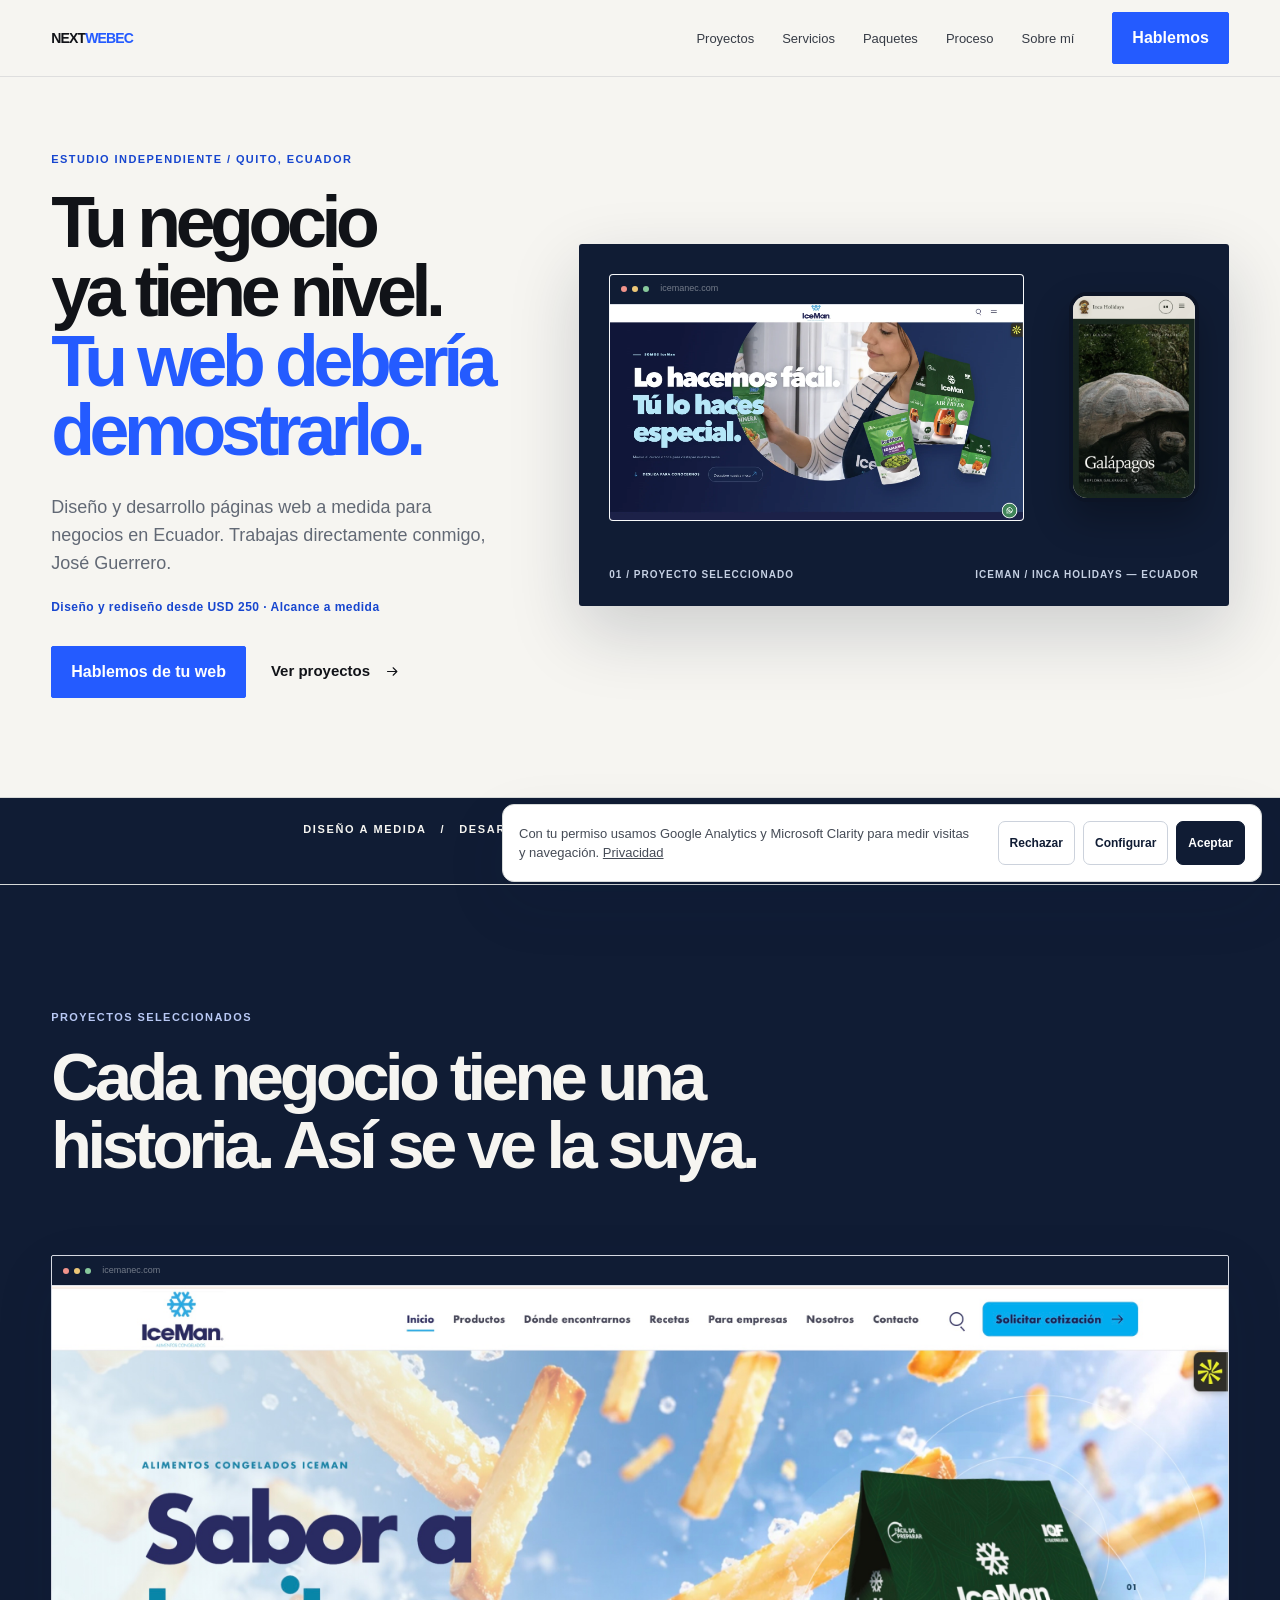
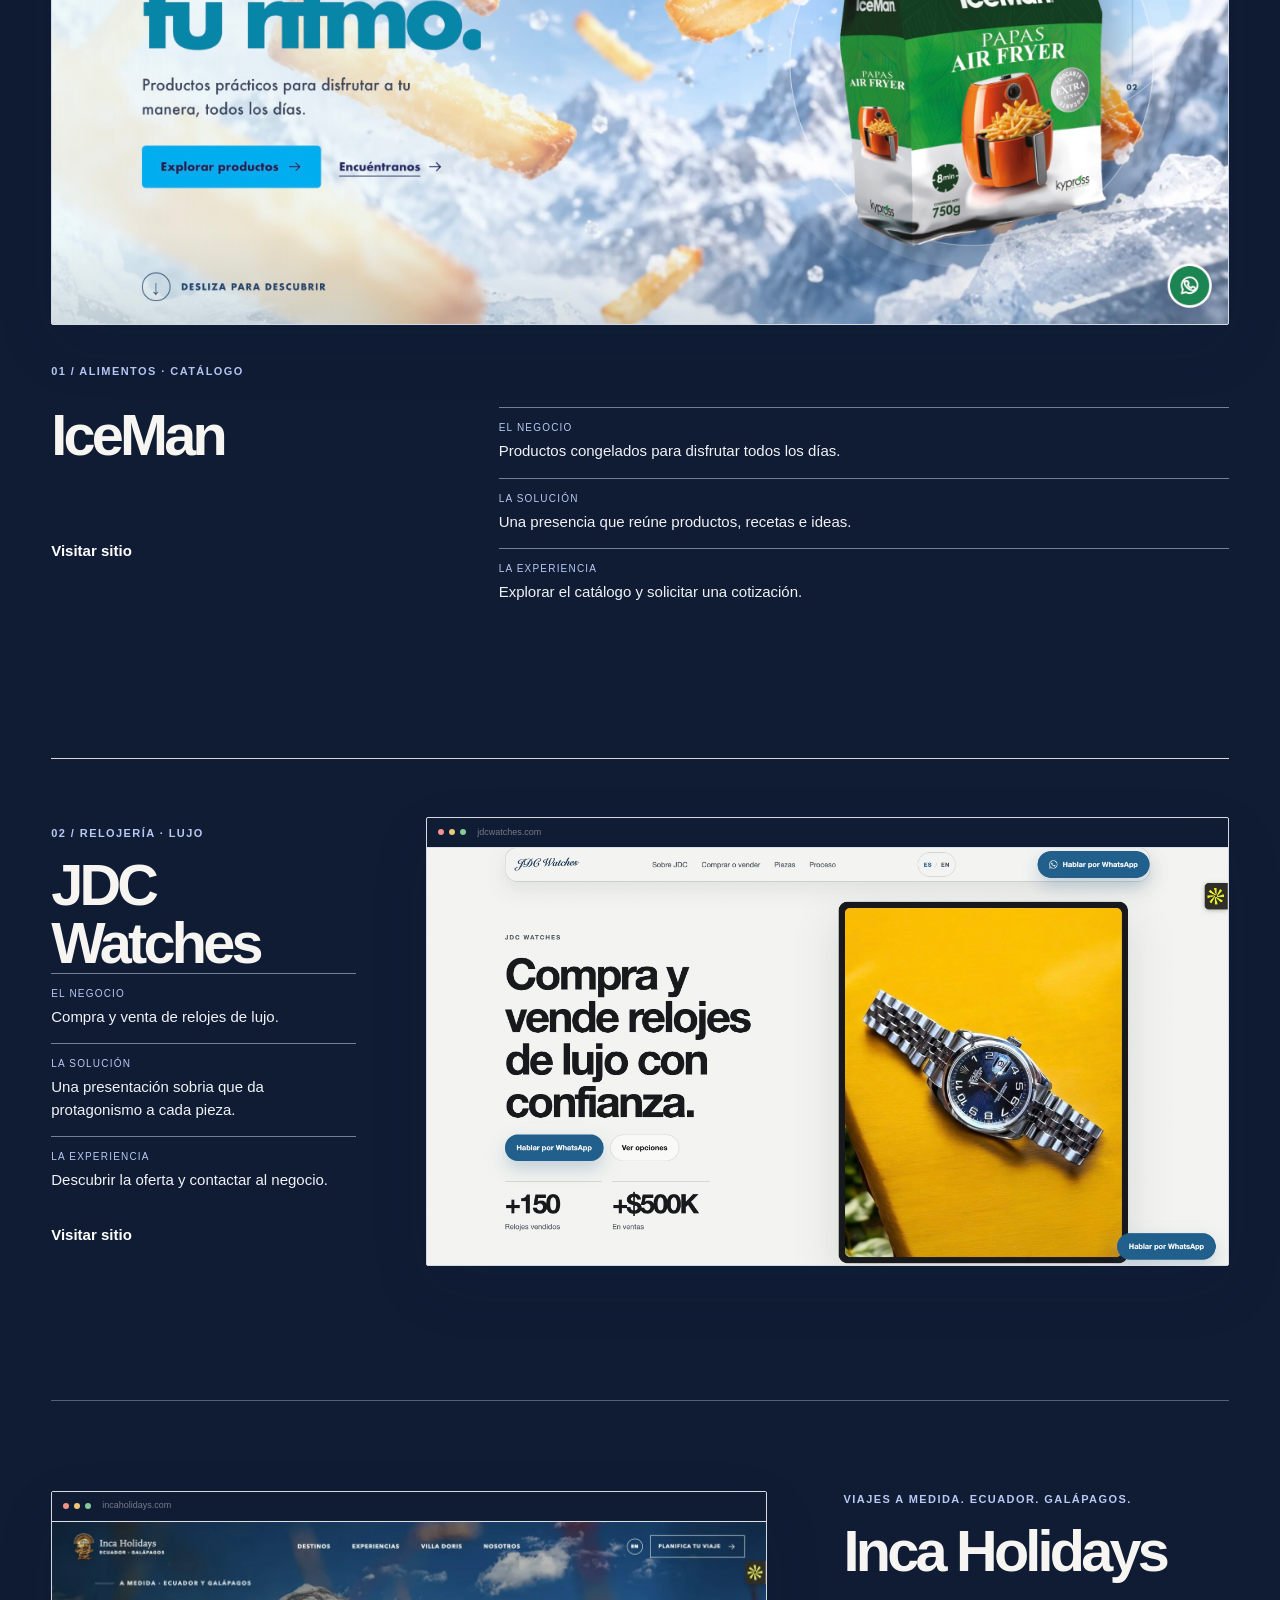
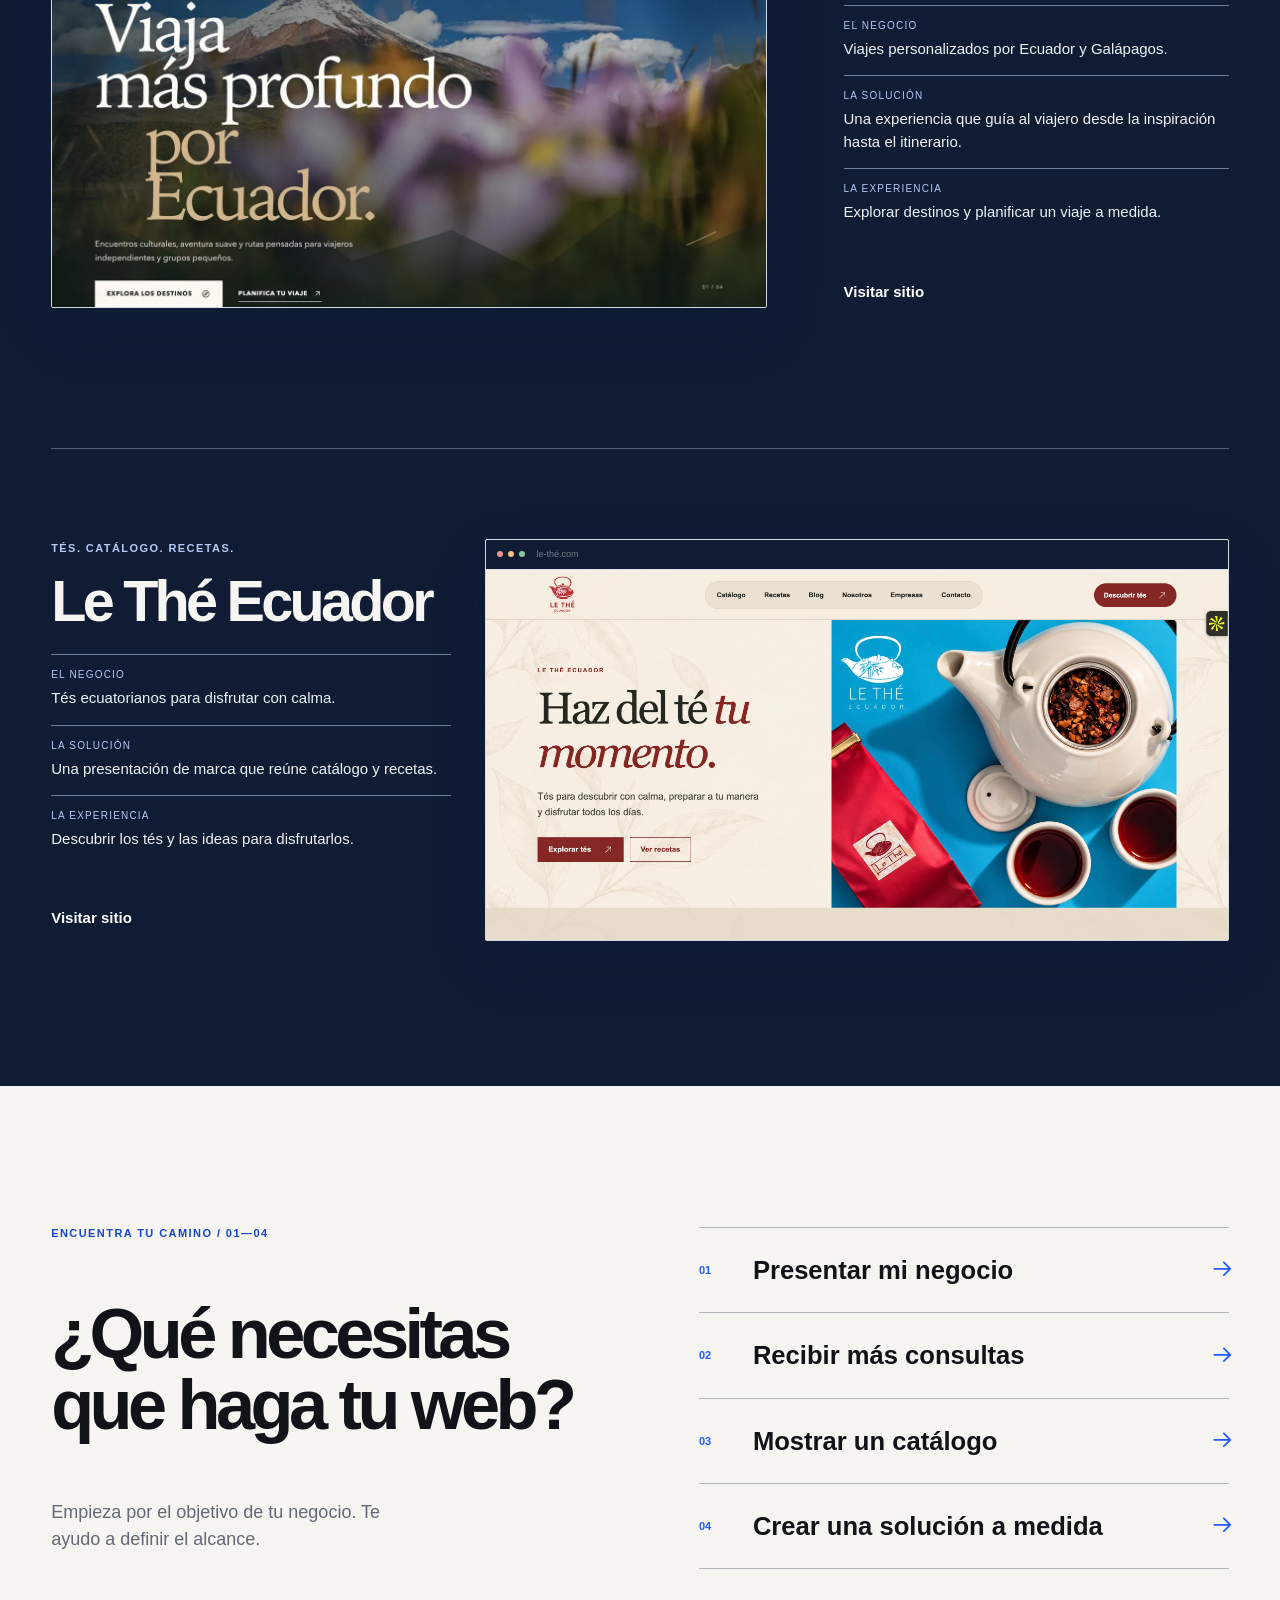
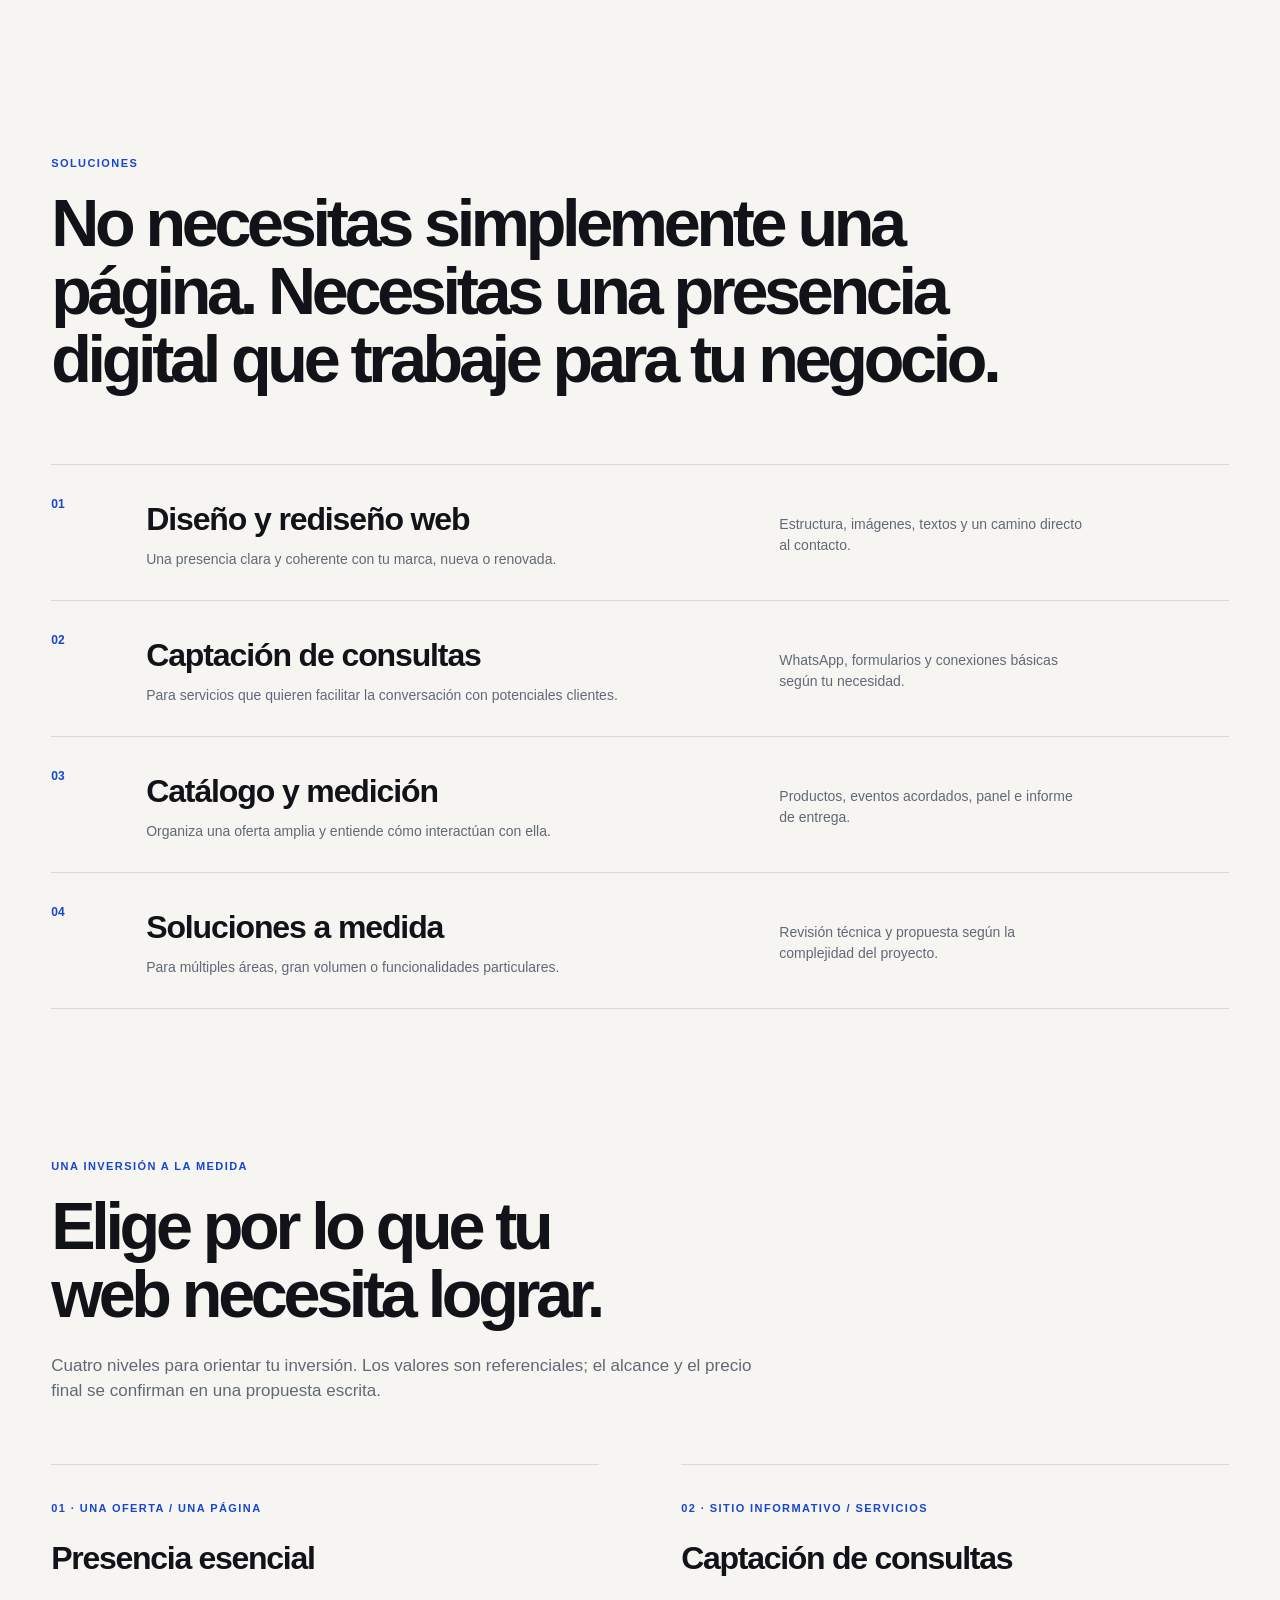
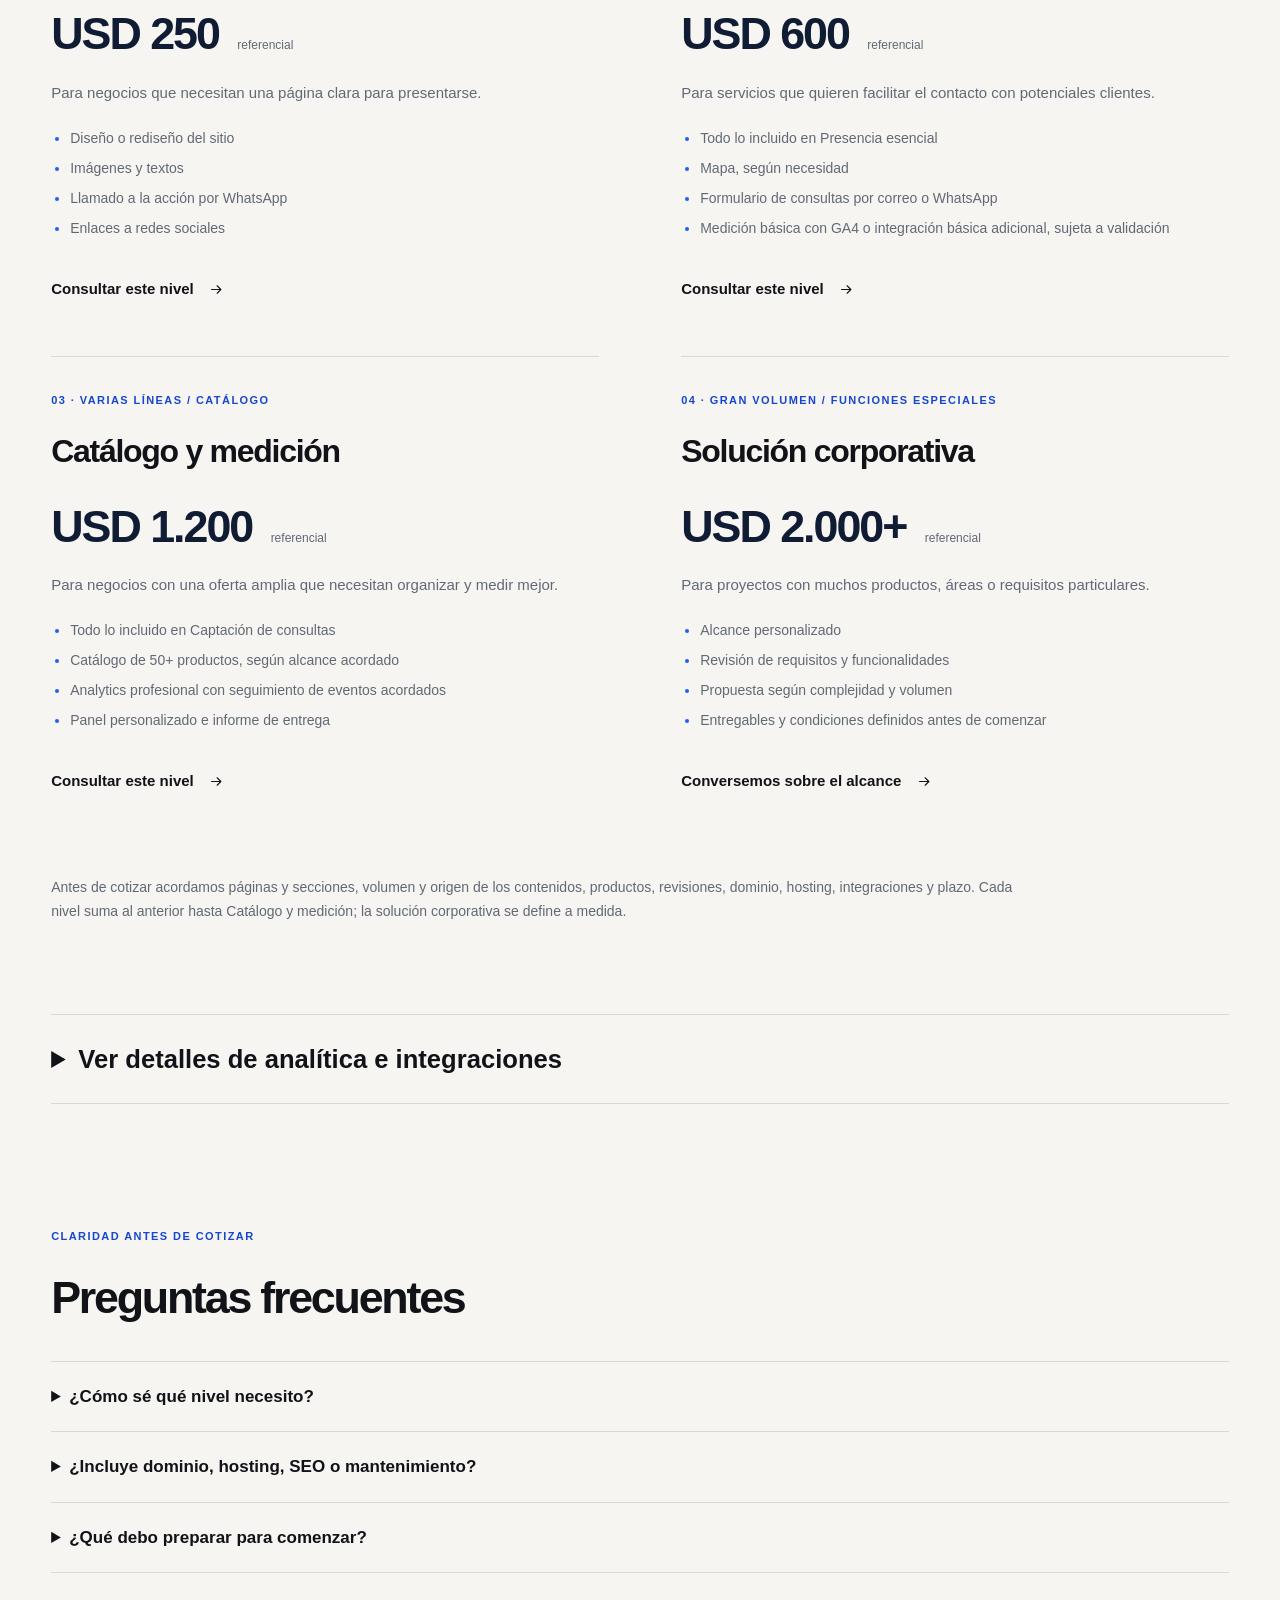
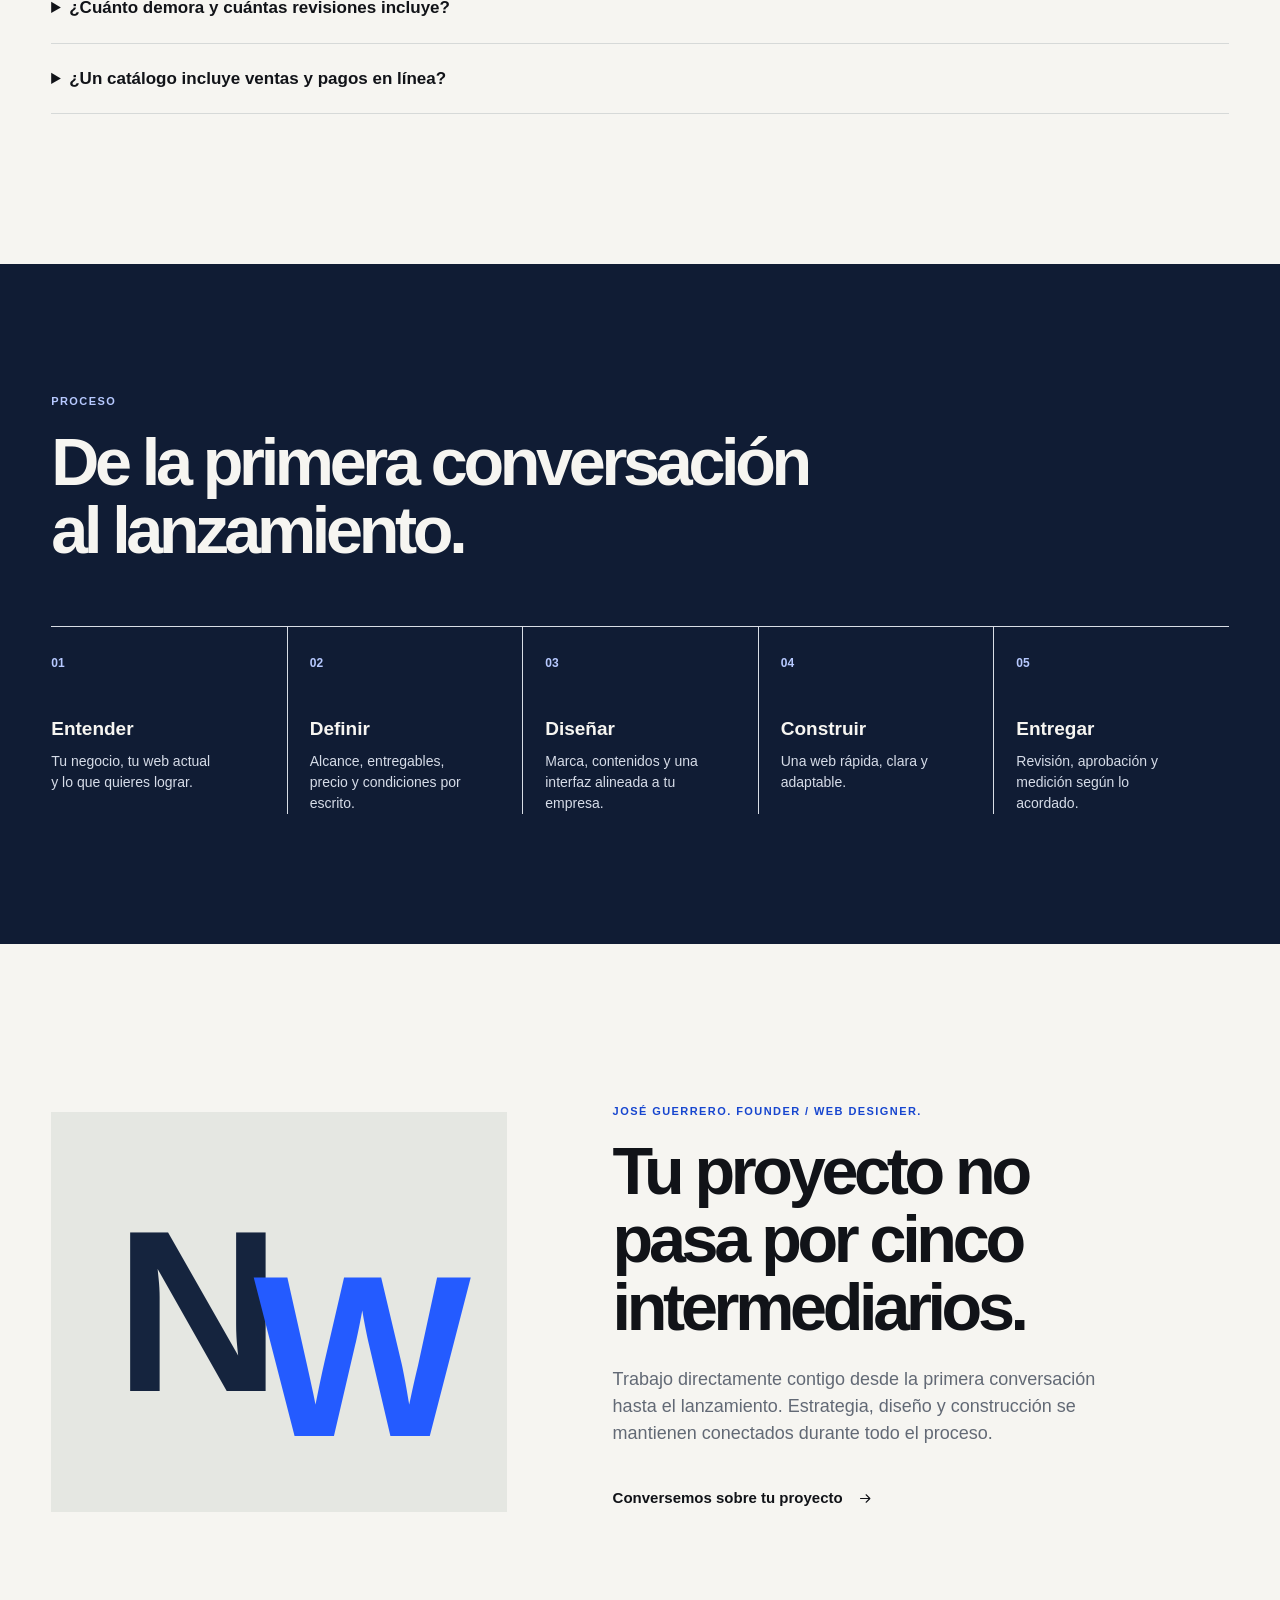
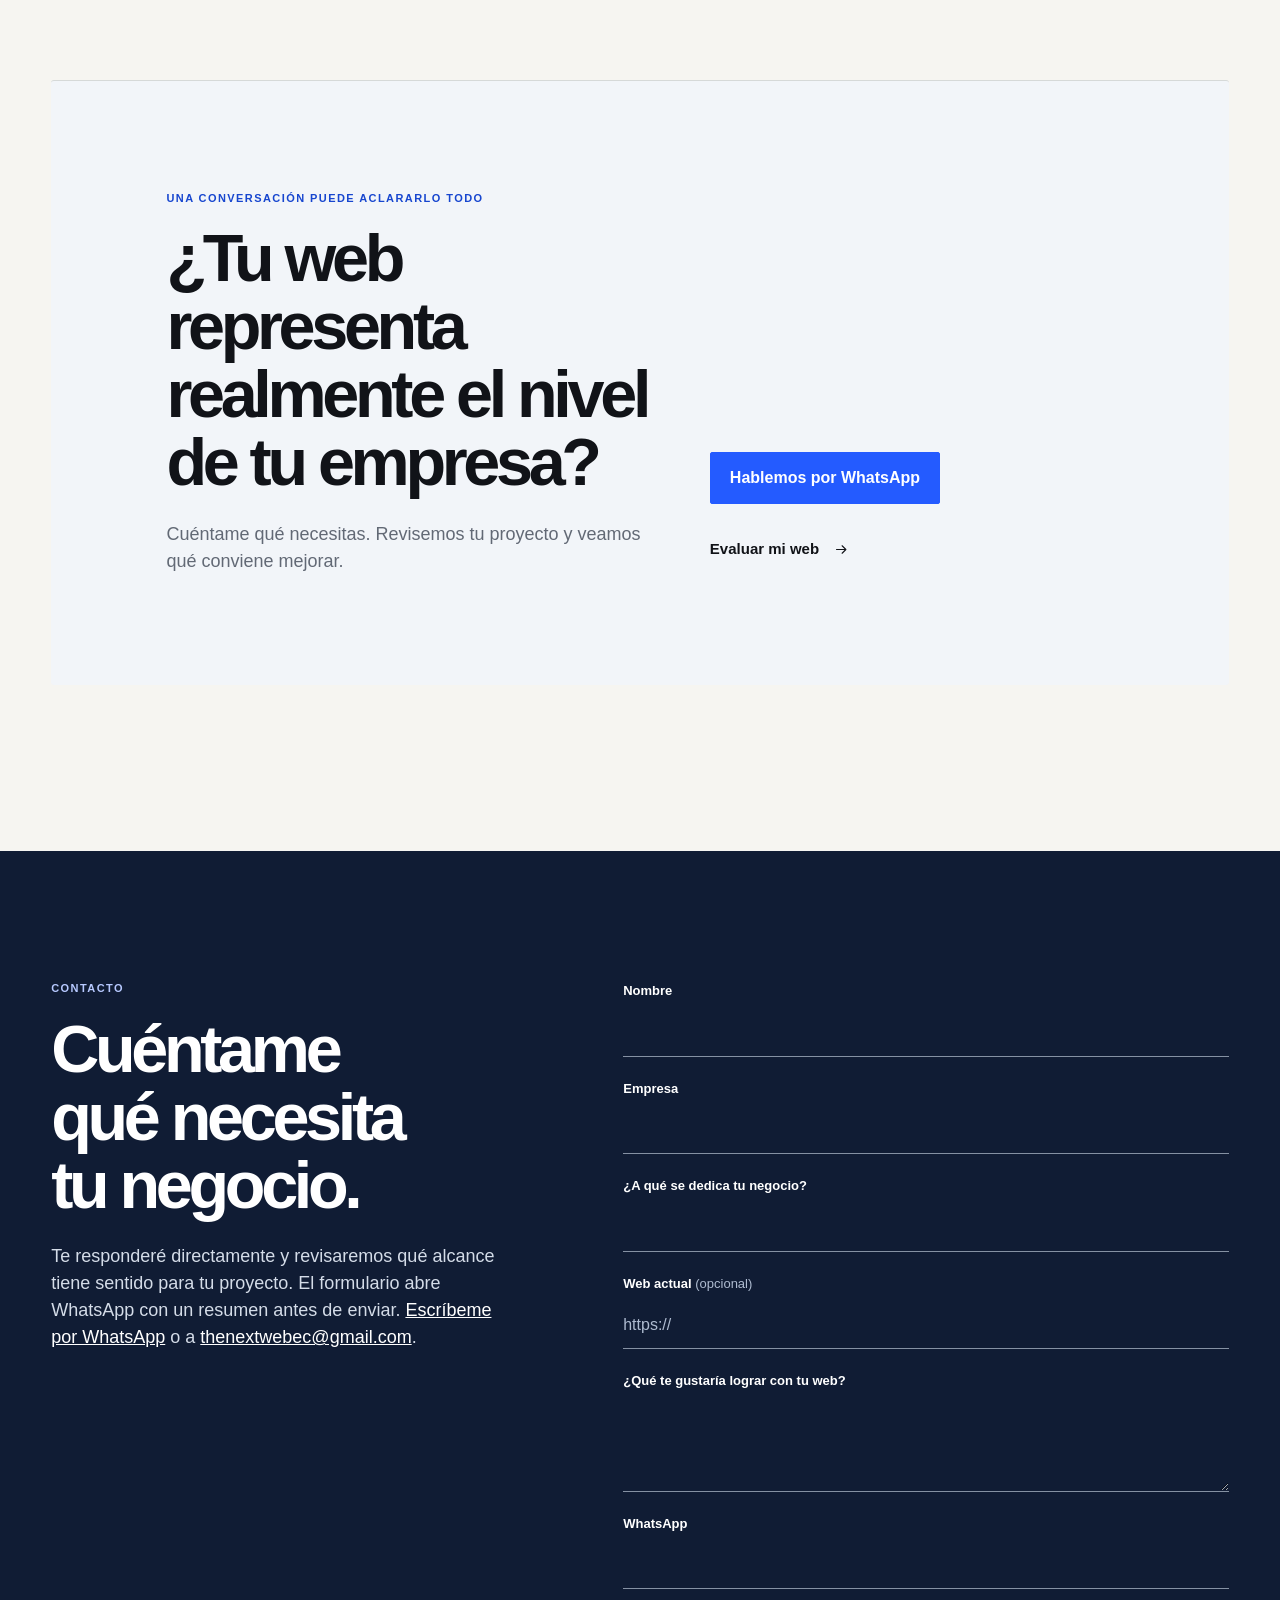
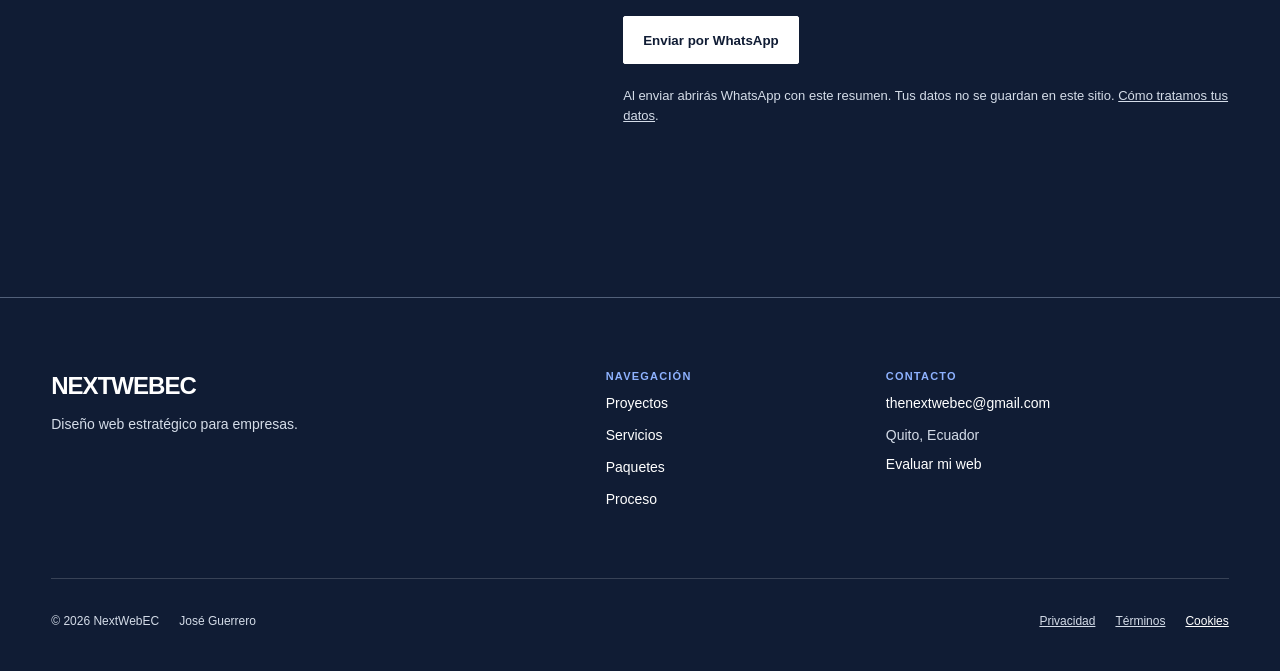
==== commit 303a6b3c: "Refresh homepage stylesheet cache" ====
--- a/index.html
+++ b/index.html
@@ -18,7 +18,7 @@
   <meta property="og:description" content="Diseño y rediseño de páginas web empresariales en Quito y Ecuador. Sitios a medida con contacto por WhatsApp. Alcance y cotización por escrito.">
   <meta property="og:image" content="https://thenextwebec.com/assets/social-preview.png">
   <meta name="twitter:card" content="summary_large_image">
-  <link rel="preload" as="image" href="assets/projects/hero-iceman-desktop.webp"><link rel="stylesheet" href="styles.css?v=audit-20261008"><link rel="stylesheet" href="redesign-v2.css?v=12">
+  <link rel="preload" as="image" href="assets/projects/hero-iceman-desktop.webp"><link rel="stylesheet" href="styles.css?v=audit-20261008"><link rel="stylesheet" href="redesign-v2.css?v=13">
 
   <script type="application/ld+json">{"@context": "https://schema.org", "@graph": [{"@type": "Organization", "@id": "https://thenextwebec.com/#organization", "name": "NextWebEC", "url": "https://thenextwebec.com/", "email": "thenextwebec@gmail.com", "founder": {"@type": "Person", "name": "José Guerrero"}, "areaServed": [{"@type": "City", "name": "Quito"}, {"@type": "Country", "name": "Ecuador"}]}, {"@type": "WebSite", "@id": "https://thenextwebec.com/#website", "url": "https://thenextwebec.com/", "name": "NextWebEC", "inLanguage": "es-EC", "publisher": {"@id": "https://thenextwebec.com/#organization"}}, {"@type": "WebPage", "@id": "https://thenextwebec.com/#webpage", "url": "https://thenextwebec.com/", "name": "Diseño y rediseño web en Quito, Ecuador | NextWebEC", "description": "Diseño y rediseño de páginas web empresariales en Quito y Ecuador. Sitios a medida con contacto por WhatsApp. Alcance y cotización por escrito.", "inLanguage": "es-EC", "isPartOf": {"@id": "https://thenextwebec.com/#website"}, "about": {"@id": "https://thenextwebec.com/#organization"}}]}</script>
 <meta name="referrer" content="strict-origin-when-cross-origin"><meta http-equiv="Content-Security-Policy" content="default-src 'self'; script-src 'self' https://www.googletagmanager.com https://www.google-analytics.com https://www.clarity.ms https://*.clarity.ms; style-src 'self' 'unsafe-inline'; img-src 'self' data: https://*.google-analytics.com https://*.clarity.ms https://*.bing.com; connect-src 'self' https://*.google-analytics.com https://*.analytics.google.com https://www.googletagmanager.com https://*.clarity.ms https://*.bing.com; frame-src 'none'; object-src 'none'; base-uri 'self'; form-action 'none'; upgrade-insecure-requests"><link rel="icon" type="image/png" sizes="32x32" href="/favicon-32.png"><link rel="icon" type="image/svg+xml" href="/favicon.svg"><link rel="apple-touch-icon" sizes="180x180" href="/apple-touch-icon.png"><script src="/tracking.js" defer></script><meta property="og:image:width" content="1200"><meta property="og:image:height" content="630"><meta property="og:image:alt" content="NextWebEC: Tu negocio tiene nivel. Tu web también."><meta name="twitter:title" content="Diseño y rediseño web en Quito, Ecuador | NextWebEC"><meta name="twitter:description" content="Diseño y rediseño de páginas web empresariales en Quito y Ecuador. Sitios a medida con contacto por WhatsApp. Alcance y cotización por escrito."><meta name="twitter:image" content="https://thenextwebec.com/assets/social-preview.png"></head>
--- a/redesign-v2.css
+++ b/redesign-v2.css
@@ -1,6 +1,6 @@
 /* NextWebEC: editorial direction layered on the existing functional styles. */
 :root{--ink:#111318;--navy:#101c34;--blue:#245bff;--blue-deep:#1746cf;--muted:#626975;--soft:#ecece8;--line:#d6d9d8;--radius:3px}
-html{scroll-behavior:smooth}body{background:#f6f5f1;color:var(--ink)}.shell{width:min(100% - clamp(40px,8vw,128px),1500px);max-width:1500px;margin-inline:auto}h1,h2,h3{text-wrap:balance}.site-header{background:rgba(246,245,241,.96);border-bottom:1px solid rgba(16,28,52,.1);box-shadow:none}.wordmark{letter-spacing:-.06em;font-weight:800}.wordmark span{color:var(--blue)}.nav-links a{font-size:13px}.button{border-radius:2px;background:var(--blue);border-color:var(--blue);font-weight:650}.button:hover{background:#143fbd;border-color:#143fbd}.text-link{color:inherit}.text-link:hover{color:var(--blue)}.eyebrow,.case-type,.package-number{letter-spacing:.13em;text-transform:uppercase;font-size:11px;font-weight:700}.hero{display:grid;grid-template-columns:1.05fr .95fr;align-items:center;gap:0;min-height:690px;padding-top:90px;padding-bottom:110px}.hero-copy{position:relative;z-index:2}.hero h1{max-width:850px;margin:25px -22% 26px 0;font-size:clamp(4rem,7vw,7.2rem);line-height:.98;letter-spacing:-.075em;font-weight:700}.hero h1 span{display:block;color:var(--blue)}.hero-summary{max-width:470px;font-size:18px;line-height:1.55}.hero-investment{font-size:12px;letter-spacing:.04em}.hero-actions{margin-top:30px}.hero-showcase{position:relative;margin:100px 0 0 5%;min-width:0}.hero-showcase .browser-frame{transform:rotate(2deg);box-shadow:0 24px 50px rgba(16,28,52,.14);border-radius:4px;overflow:hidden}.browser-bar{background:#101c34;color:#d8deec}.hero-showcase .phone-frame{position:absolute;z-index:2;right:-4%;bottom:-13%;width:22%;border:5px solid #111318;border-radius:18px;overflow:hidden;box-shadow:0 15px 30px rgba(16,28,52,.2)}.showcase-caption{display:flex;justify-content:space-between;gap:20px;margin:42px 0 0;font-size:10px;letter-spacing:.1em;font-weight:700;color:var(--muted)}.discipline-strip{background:var(--navy);color:#f6f5f1}.discipline-items{display:block;padding-block:22px}.discipline-items p{font-size:11px;letter-spacing:.15em;font-weight:650;line-height:1.7}.why{padding-block:150px 165px;display:grid;grid-template-columns:1fr 1fr;gap:10%}.why-intro h2,.section-heading h2,.about h2,.conversion h2,.contact-copy h2{font-size:clamp(3rem,5.2vw,5.8rem);line-height:1.02;letter-spacing:-.065em}.why-intro>p:last-child{max-width:470px;font-size:18px}.principles{display:block}.principles article{display:grid;grid-template-columns:75px 1fr;gap:0 18px;padding:26px 0;border-top:1px solid var(--line)}.principles article span{grid-row:span 2;color:var(--blue);font-size:32px;letter-spacing:-.06em}.principles h3{margin:0;font-size:26px}.principles p{margin:10px 0 0;max-width:350px}.projects-section{background:#e8e9e6;padding:125px 0 145px}.projects-section .section-heading{max-width:950px;margin-bottom:75px}.case-study{position:relative}.case-study .case-visual{overflow:hidden;border-radius:2px}.case-study .case-visual img{transition:transform .7s ease}.case-study:hover .case-visual img{transform:scale(1.025)}.case-iceman{display:grid;grid-template-columns:1.5fr .5fr;gap:6%;align-items:end;padding:0 0 110px}.case-iceman .case-copy{padding-bottom:20px}.case-jdc{display:grid;grid-template-columns:.55fr 1.45fr;gap:6%;align-items:center;padding:90px 0 110px;border-top:1px solid #c5c9c8}.case-jdc .case-visual{grid-column:2;grid-row:1}.case-jdc .case-copy{grid-column:1;grid-row:1}.case-wellness{grid-template-columns:1.3fr .7fr;padding-block:90px 110px}.case-uio{display:grid;grid-template-columns:.7fr 1.3fr;align-items:end;padding-block:90px 0}.case-copy h3{font-size:clamp(2.8rem,4.5vw,5rem);line-height:1;letter-spacing:-.065em}.case-copy p:not(.case-type){max-width:440px;line-height:1.65}.services-section{padding-block:150px}.services-heading{max-width:1080px;margin-bottom:70px}.service-list article{padding-block:30px;border-color:var(--line)}.service-list h3{font-size:clamp(1.7rem,2.5vw,2.6rem)}.packages-section{padding-top:150px}.packages-grid{gap:0 7%}.package{padding:35px 0 45px}.package-price{font-weight:700}.measurement-system{margin-top:120px;padding:65px clamp(24px,5vw,75px);background:var(--navy);color:#fff}.measurement-system h3,.measurement-system h4{color:#fff}.measurement-system .measurement-label,.measurement-system .signals-grid article>p{color:#aabfff}.measurement-system .measurement-intro>p:last-child,.measurement-system .signals-grid ul,.measurement-system .scope-note{color:#d5dbe6}.measurement-system .signals-grid article{border-color:#526079}.custom-scope{background:#1a2a48}.custom-scope>p:not(.measurement-label){color:#d5dbe6}.faq-section{margin-top:125px}.faq-section summary{min-height:64px}.process-section{padding-block:130px;background:#101c34;color:#f6f5f1}.process-section .eyebrow,.process-list li span{color:#b7c9ff}.process-list li{border-color:#526079}.process-list p{color:#d6dce8}.about{padding-block:160px;display:grid;grid-template-columns:.85fr 1.15fr;gap:9%}.about-mark{display:flex;align-items:center;justify-content:center;min-height:400px;background:#e5e7e2;color:#15243e;font-size:clamp(8rem,18vw,17rem);letter-spacing:-.12em}.about-mark span{color:var(--blue)}.about-copy{align-self:center}.about-copy p:not(.eyebrow){max-width:530px;font-size:18px}.conversion{border-top:1px solid var(--line);padding-block:110px}.contact-section{background:#101c34;color:#fff;padding-block:130px}.contact-section .eyebrow{color:#b7c9ff}.contact-copy p:not(.eyebrow),.contact-form .form-note{color:#d4dce8}.contact-form input,.contact-form textarea{background:transparent;color:#fff;border-color:#8591a3;border-radius:0}.contact-form label{color:#fff}.site-footer{background:#101c34;color:#fff;border-top:1px solid #526079}.site-footer a,.site-footer p,.footer-bottom{color:#d4dce8}.footer-mark{color:white!important}.icon-arrow{width:1em;height:1em;fill:none;stroke:currentColor;stroke-width:1.7}.nav-links a:focus-visible,.button:focus-visible,.text-link:focus-visible{outline:3px solid #245bff;outline-offset:4px}
+html{scroll-behavior:smooth}body{background:#f6f5f1;color:var(--ink)}.shell{width:min(100% - clamp(40px,8vw,128px),1500px);max-width:1500px;margin-inline:auto}h1,h2,h3{text-wrap:balance}.site-header{background:rgba(246,245,241,.96);border-bottom:1px solid rgba(16,28,52,.1);box-shadow:none}.wordmark{letter-spacing:-.06em;font-weight:800}.wordmark span{color:var(--blue)}.nav-links a{font-size:13px}.button{border-radius:2px;background:var(--blue);border-color:var(--blue);font-weight:650}.button:hover{background:#143fbd;border-color:#143fbd}.text-link{color:inherit}.text-link:hover{color:var(--blue)}.eyebrow,.case-type,.package-number{letter-spacing:.13em;text-transform:uppercase;font-size:11px;font-weight:700}.hero{display:grid;grid-template-columns:1.05fr .95fr;align-items:center;gap:0;min-height:690px;padding-top:90px;padding-bottom:110px}.hero-copy{position:relative;z-index:2}.hero h1{max-width:850px;margin:25px -22% 26px 0;font-size:clamp(4rem,7vw,7.2rem);line-height:.98;letter-spacing:-.075em;font-weight:700}.hero h1 span{display:block;color:var(--blue)}.hero-summary{max-width:470px;font-size:18px;line-height:1.55}.hero-investment{font-size:12px;letter-spacing:.04em}.hero-actions{margin-top:30px}.hero-showcase{position:relative;margin:100px 0 0 5%;min-width:0}.hero-showcase .browser-frame{transform:rotate(2deg);box-shadow:0 24px 50px rgba(16,28,52,.14);border-radius:4px;overflow:hidden}.browser-bar{background:#101c34;color:#d8deec}.hero-showcase .phone-frame{position:absolute;z-index:2;right:-4%;bottom:-13%;width:22%;border:5px solid #111318;border-radius:18px;overflow:hidden;box-shadow:0 15px 30px rgba(16,28,52,.2)}.showcase-caption{display:flex;justify-content:space-between;gap:20px;margin:42px 0 0;font-size:10px;letter-spacing:.1em;font-weight:700;color:var(--muted)}.discipline-strip{background:var(--navy);color:#f6f5f1}.discipline-items{display:block;padding-block:22px}.discipline-items p{color:inherit;font-size:11px;letter-spacing:.15em;font-weight:650;line-height:1.7}.why{padding-block:150px 165px;display:grid;grid-template-columns:1fr 1fr;gap:10%}.why-intro h2,.section-heading h2,.about h2,.conversion h2,.contact-copy h2{font-size:clamp(3rem,5.2vw,5.8rem);line-height:1.02;letter-spacing:-.065em}.why-intro>p:last-child{max-width:470px;font-size:18px}.principles{display:block}.principles article{display:grid;grid-template-columns:75px 1fr;gap:0 18px;padding:26px 0;border-top:1px solid var(--line)}.principles article span{grid-row:span 2;color:var(--blue);font-size:32px;letter-spacing:-.06em}.principles h3{margin:0;font-size:26px}.principles p{margin:10px 0 0;max-width:350px}.projects-section{background:#e8e9e6;padding:125px 0 145px}.projects-section .section-heading{max-width:950px;margin-bottom:75px}.case-study{position:relative}.case-study .case-visual{overflow:hidden;border-radius:2px}.case-study .case-visual img{transition:transform .7s ease}.case-study:hover .case-visual img{transform:scale(1.025)}.case-iceman{display:grid;grid-template-columns:1.5fr .5fr;gap:6%;align-items:end;padding:0 0 110px}.case-iceman .case-copy{padding-bottom:20px}.case-jdc{display:grid;grid-template-columns:.55fr 1.45fr;gap:6%;align-items:center;padding:90px 0 110px;border-top:1px solid #c5c9c8}.case-jdc .case-visual{grid-column:2;grid-row:1}.case-jdc .case-copy{grid-column:1;grid-row:1}.case-wellness{grid-template-columns:1.3fr .7fr;padding-block:90px 110px}.case-uio{display:grid;grid-template-columns:.7fr 1.3fr;align-items:end;padding-block:90px 0}.case-copy h3{font-size:clamp(2.8rem,4.5vw,5rem);line-height:1;letter-spacing:-.065em}.case-copy p:not(.case-type){max-width:440px;line-height:1.65}.services-section{padding-block:150px}.services-heading{max-width:1080px;margin-bottom:70px}.service-list article{padding-block:30px;border-color:var(--line)}.service-list h3{font-size:clamp(1.7rem,2.5vw,2.6rem)}.packages-section{padding-top:150px}.packages-grid{gap:0 7%}.package{padding:35px 0 45px}.package-price{font-weight:700}.measurement-system{margin-top:120px;padding:65px clamp(24px,5vw,75px);background:var(--navy);color:#fff}.measurement-system h3,.measurement-system h4{color:#fff}.measurement-system .measurement-label,.measurement-system .signals-grid article>p{color:#aabfff}.measurement-system .measurement-intro>p:last-child,.measurement-system .signals-grid ul,.measurement-system .scope-note{color:#d5dbe6}.measurement-system .signals-grid article{border-color:#526079}.custom-scope{background:#1a2a48}.custom-scope>p:not(.measurement-label){color:#d5dbe6}.faq-section{margin-top:125px}.faq-section summary{min-height:64px}.process-section{padding-block:130px;background:#101c34;color:#f6f5f1}.process-section .eyebrow,.process-list li span{color:#b7c9ff}.process-list li{border-color:#526079}.process-list p{color:#d6dce8}.about{padding-block:160px;display:grid;grid-template-columns:.85fr 1.15fr;gap:9%}.about-mark{display:flex;align-items:center;justify-content:center;min-height:400px;background:#e5e7e2;color:#15243e;font-size:clamp(8rem,18vw,17rem);letter-spacing:-.12em}.about-mark span{color:var(--blue)}.about-copy{align-self:center}.about-copy p:not(.eyebrow){max-width:530px;font-size:18px}.conversion{border-top:1px solid var(--line);padding-block:110px}.contact-section{background:#101c34;color:#fff;padding-block:130px}.contact-section .eyebrow{color:#b7c9ff}.contact-copy p:not(.eyebrow),.contact-form .form-note{color:#d4dce8}.contact-form input,.contact-form textarea{background:transparent;color:#fff;border-color:#8591a3;border-radius:0}.contact-form label{color:#fff}.site-footer{background:#101c34;color:#fff;border-top:1px solid #526079}.site-footer a,.site-footer p,.footer-bottom{color:#d4dce8}.footer-mark{color:white!important}.icon-arrow{width:1em;height:1em;fill:none;stroke:currentColor;stroke-width:1.7}.nav-links a:focus-visible,.button:focus-visible,.text-link:focus-visible{outline:3px solid #245bff;outline-offset:4px}
 @media(max-width:1000px){.hero{grid-template-columns:1fr 1fr;min-height:600px}.hero h1{font-size:clamp(3.3rem,7vw,5rem)}.why{gap:6%}.case-iceman,.case-jdc{grid-template-columns:1.2fr .8fr}.case-jdc .case-visual{grid-column:1;grid-row:1}.case-jdc .case-copy{grid-column:2}.about-mark{min-height:300px}}
 @media(max-width:680px){.shell{width:calc(100% - 40px)}.hero{display:flex;flex-direction:column;align-items:stretch;min-height:0;padding-top:55px;padding-bottom:70px}.hero h1{font-size:clamp(3.15rem,11.5vw,4.7rem);margin:20px 0 22px;letter-spacing:-.065em}.hero-summary{font-size:16px}.hero-actions{gap:18px;align-items:flex-start}.hero-showcase{margin:55px 15px 32px 0}.hero-showcase .phone-frame{right:-12px;bottom:-20px;width:23%}.showcase-caption{margin-top:28px;font-size:9px}.showcase-caption span{display:none}.discipline-items{padding-block:18px}.discipline-items p{font-size:10px}.why{display:block;padding-block:95px}.why-intro h2,.section-heading h2,.about h2,.conversion h2,.contact-copy h2{font-size:clamp(2.8rem,10vw,4.1rem)}.why-intro>p:last-child{font-size:16px}.principles{margin-top:48px}.principles article{grid-template-columns:55px 1fr}.projects-section{padding:90px 0}.projects-section .section-heading{margin-bottom:45px}.case-iceman,.case-jdc,.case-wellness,.case-uio{display:flex;flex-direction:column;gap:25px;align-items:stretch;padding:36px 0 65px;border-top:1px solid #c5c9c8}.case-jdc .case-visual,.case-wellness .case-visual,.case-uio .case-visual{order:0}.case-jdc .case-copy,.case-wellness .case-copy,.case-uio .case-copy{order:1}.case-copy h3{font-size:2.7rem}.services-section{padding-block:90px}.services-heading{margin-bottom:40px}.packages-section{padding-top:95px}.measurement-system{margin:85px -20px 0;padding:55px 20px}.faq-section{margin-top:90px}.process-section{padding-block:90px}.about{display:flex;flex-direction:column;gap:45px;padding-block:90px}.about-mark{min-height:250px;font-size:9rem}.conversion{padding-block:80px}.contact-section{padding-block:90px}.site-header.menu-open .nav-menu{background:#f6f5f1}}
 @media(prefers-reduced-motion:reduce){html{scroll-behavior:auto}.case-study .case-visual img{transition:none}.case-study:hover .case-visual img{transform:none}}
